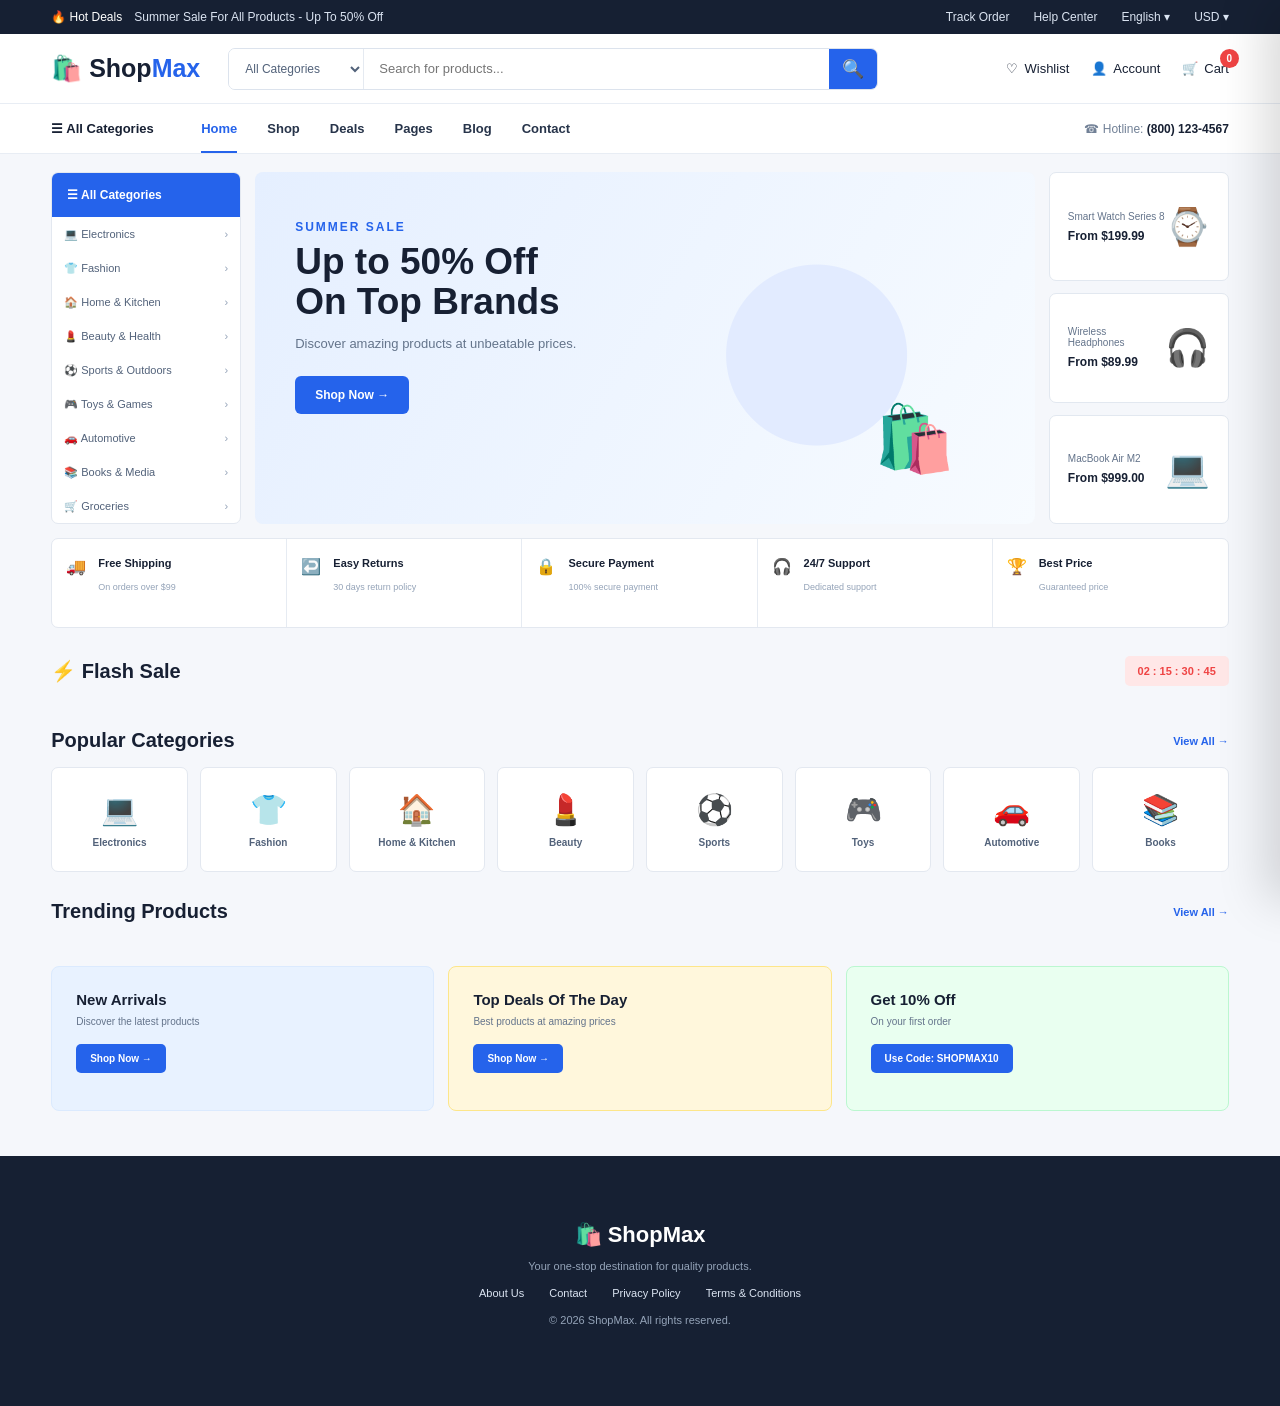
==== index.html @ 9d011e97 "first commit" ====
<!DOCTYPE html>
<html lang="en">

<head>

    <meta charset="UTF-8">

    <meta
        name="viewport"
        content="width=device-width, initial-scale=1.0"
    >

    <link
        rel="stylesheet"
        href="assets/css/style.css"
    >

    <title>ShopMax - E-commerce</title>

</head>

<body>


    <!-- =====================================
         TOP OFFER BAR
    ====================================== -->

    <div class="top-bar">

        <div class="top-bar-left">

            🔥 Hot Deals

            <span>
                Summer Sale For All Products - Up To 50% Off
            </span>

        </div>


        <div class="top-bar-right">

            <span>Track Order</span>

            <span>Help Center</span>

            <span>English ▾</span>

            <span>USD ▾</span>

        </div>

    </div>



    <!-- =====================================
         HEADER
    ====================================== -->

    <header class="header">


        <!-- Logo -->

        <div class="logo">

            🛍️ Shop<span>Max</span>

        </div>



        <!-- Search -->

        <div class="search-box">

            <select id="categorySelect">

                <option value="all">
                    All Categories
                </option>

                <option value="electronics">
                    Electronics
                </option>

                <option value="jewelery">
                    Jewelry
                </option>

                <option value="men's clothing">
                    Men's Clothing
                </option>

                <option value="women's clothing">
                    Women's Clothing
                </option>

            </select>


            <input
                type="text"
                id="searchInput"
                placeholder="Search for products..."
            >


            <button
                id="searchBtn"
                type="button"
            >
                🔍
            </button>

        </div>



        <!-- Header Actions -->

        <div class="header-actions">


            <!-- Wishlist -->

            <div>

                ♡

                <span>
                    Wishlist
                </span>

            </div>



            <!-- Account -->

            <div>

                👤

                <span>
                    Account
                </span>

            </div>



            <!-- Cart -->

            <div
                class="cart"
                id="cartBtn"
            >

                🛒

                <span>
                    Cart
                </span>

                <small
                    id="cartCount"
                    class="cart-count"
                >
                    0
                </small>

            </div>

        </div>

    </header>



    <!-- =====================================
         NAVBAR
    ====================================== -->

    <nav class="navbar">


        <div class="categories-btn">

            ☰ All Categories

        </div>


        <div class="nav-links">

            <a
                href="#"
                class="active"
            >
                Home
            </a>

            <a href="#">
                Shop
            </a>

            <a href="#">
                Deals
            </a>

            <a href="#">
                Pages
            </a>

            <a href="#">
                Blog
            </a>

            <a href="#">
                Contact
            </a>

        </div>


        <div class="hotline">

            ☎ Hotline:

            <strong>
                (800) 123-4567
            </strong>

        </div>

    </nav>



    <!-- =====================================
         MAIN
    ====================================== -->

    <main>


        <!-- =================================
             HERO SECTION
        ================================== -->

        <section class="hero-section">


            <!-- Category Sidebar -->

            <aside class="category-sidebar">


                <h3>
                    ☰ All Categories
                </h3>


                <ul>

                    <li>
                        💻 Electronics
                        <span>›</span>
                    </li>

                    <li>
                        👕 Fashion
                        <span>›</span>
                    </li>

                    <li>
                        🏠 Home & Kitchen
                        <span>›</span>
                    </li>

                    <li>
                        💄 Beauty & Health
                        <span>›</span>
                    </li>

                    <li>
                        ⚽ Sports & Outdoors
                        <span>›</span>
                    </li>

                    <li>
                        🎮 Toys & Games
                        <span>›</span>
                    </li>

                    <li>
                        🚗 Automotive
                        <span>›</span>
                    </li>

                    <li>
                        📚 Books & Media
                        <span>›</span>
                    </li>

                    <li>
                        🛒 Groceries
                        <span>›</span>
                    </li>

                </ul>

            </aside>



            <!-- Hero Banner -->

            <div class="hero-banner">


                <div class="hero-content">

                    <p>
                        SUMMER SALE
                    </p>


                    <h1>

                        Up to 50% Off

                        <br>

                        On Top Brands

                    </h1>


                    <span>

                        Discover amazing products
                        at unbeatable prices.

                    </span>


                    <button type="button">

                        Shop Now →

                    </button>

                </div>

            </div>



            <!-- Hero Offers -->

            <div class="hero-offers">


                <div class="offer-card">

                    <div>

                        <small>
                            Smart Watch Series 8
                        </small>

                        <strong>
                            From $199.99
                        </strong>

                    </div>

                    <span>
                        ⌚
                    </span>

                </div>



                <div class="offer-card">

                    <div>

                        <small>
                            Wireless Headphones
                        </small>

                        <strong>
                            From $89.99
                        </strong>

                    </div>

                    <span>
                        🎧
                    </span>

                </div>



                <div class="offer-card">

                    <div>

                        <small>
                            MacBook Air M2
                        </small>

                        <strong>
                            From $999.00
                        </strong>

                    </div>

                    <span>
                        💻
                    </span>

                </div>

            </div>

        </section>



        <!-- =================================
             FEATURES
        ================================== -->

        <section class="features">


            <div>

                🚚

                <strong>
                    Free Shipping
                </strong>

                <small>
                    On orders over $99
                </small>

            </div>


            <div>

                ↩️

                <strong>
                    Easy Returns
                </strong>

                <small>
                    30 days return policy
                </small>

            </div>


            <div>

                🔒

                <strong>
                    Secure Payment
                </strong>

                <small>
                    100% secure payment
                </small>

            </div>


            <div>

                🎧

                <strong>
                    24/7 Support
                </strong>

                <small>
                    Dedicated support
                </small>

            </div>


            <div>

                🏆

                <strong>
                    Best Price
                </strong>

                <small>
                    Guaranteed price
                </small>

            </div>

        </section>



        <!-- =================================
             FLASH SALE
        ================================== -->

        <section class="section">


            <div class="section-header">

                <h2>
                    ⚡ Flash Sale
                </h2>


                <div class="countdown">

                    02 : 15 : 30 : 45

                </div>

            </div>


            <div
                id="flashProducts"
                class="product-grid"
            >

            </div>

        </section>



        <!-- =================================
             POPULAR CATEGORIES
        ================================== -->

        <section class="section">


            <div class="section-header">

                <h2>
                    Popular Categories
                </h2>


                <a href="#">
                    View All →
                </a>

            </div>



            <div class="categories-grid">


                <div class="category-card">

                    💻

                    <span>
                        Electronics
                    </span>

                </div>


                <div class="category-card">

                    👕

                    <span>
                        Fashion
                    </span>

                </div>


                <div class="category-card">

                    🏠

                    <span>
                        Home & Kitchen
                    </span>

                </div>


                <div class="category-card">

                    💄

                    <span>
                        Beauty
                    </span>

                </div>


                <div class="category-card">

                    ⚽

                    <span>
                        Sports
                    </span>

                </div>


                <div class="category-card">

                    🎮

                    <span>
                        Toys
                    </span>

                </div>


                <div class="category-card">

                    🚗

                    <span>
                        Automotive
                    </span>

                </div>


                <div class="category-card">

                    📚

                    <span>
                        Books
                    </span>

                </div>

            </div>

        </section>



        <!-- =================================
             TRENDING PRODUCTS
        ================================== -->

        <section class="section">


            <div class="section-header">

                <h2>
                    Trending Products
                </h2>


                <a href="#">
                    View All →
                </a>

            </div>


            <div
                id="trendingProducts"
                class="product-grid"
            >

            </div>

        </section>



        <!-- =================================
             PROMOTIONAL BANNERS
        ================================== -->

        <section class="promo-grid">


            <div class="promo-card">

                <h3>
                    New Arrivals
                </h3>

                <p>
                    Discover the latest products
                </p>

                <button type="button">
                    Shop Now →
                </button>

            </div>



            <div class="promo-card">

                <h3>
                    Top Deals Of The Day
                </h3>

                <p>
                    Best products at amazing prices
                </p>

                <button type="button">
                    Shop Now →
                </button>

            </div>



            <div class="promo-card">

                <h3>
                    Get 10% Off
                </h3>

                <p>
                    On your first order
                </p>

                <button type="button">
                    Use Code: SHOPMAX10
                </button>

            </div>

        </section>

    </main>



    <!-- =====================================
         CART OVERLAY
    ====================================== -->

    <div
        id="cartOverlay"
        class="cart-overlay"
    >
    </div>



    <!-- =====================================
         CART DRAWER
    ====================================== -->

    <aside
        id="cartDrawer"
        class="cart-drawer"
    >


        <div class="cart-header">


            <h2>
                🛒 Shopping Cart
            </h2>


            <button
                id="closeCartBtn"
                class="close-cart"
                type="button"
            >
                ✕
            </button>

        </div>



        <div
            id="cartItems"
            class="cart-items"
        >

            <div class="empty-cart">

                <div class="empty-cart-icon">
                    🛒
                </div>

                <p>
                    Your cart is empty.
                </p>

                <small>
                    Add some products to your cart.
                </small>

            </div>

        </div>



        <div class="cart-footer">


            <div class="cart-total">

                <span>
                    Total
                </span>


                <strong id="cartTotal">
                    $0.00
                </strong>

            </div>


            <button
                id="checkoutBtn"
                class="checkout-btn"
                type="button"
            >

                Proceed To Checkout

            </button>

        </div>

    </aside>


<!-- ========================================
     PRODUCT DETAILS MODAL
======================================== -->

<div
    class="product-modal"
    id="productModal"
>

    <div class="product-modal-overlay"></div>


    <div class="product-modal-content">


        <!-- =================================
             CLOSE BUTTON
        ================================== -->

        <button
            class="product-modal-close"
            id="closeProductModal"
            type="button"
            aria-label="Close product details"
        >

            <span></span>
            <span></span>

        </button>


        <!-- =================================
             LEFT SIDE - PRODUCT IMAGE
        ================================== -->

        <div class="modal-product-image-section">

            <div class="modal-image-wrapper">

                <img
                    id="modalProductImage"
                    src=""
                    alt="Product"
                >

            </div>

        </div>


        <!-- =================================
             RIGHT SIDE - PRODUCT INFO
        ================================== -->

        <div class="modal-product-details">


            <!-- CATEGORY -->

            <span
                class="modal-product-category"
                id="modalProductCategory"
            >

                Category

            </span>


            <!-- TITLE -->

            <h2
                class="modal-product-title"
                id="modalProductTitle"
            >

                Product Title

            </h2>


            <!-- RATING -->

            <div
                class="modal-product-rating"
                id="modalProductRating"
            >

                ⭐ 4.5
                <span>(120 reviews)</span>

            </div>


            <!-- PRICE -->

            <div
                class="modal-product-price"
                id="modalProductPrice"
            >

                $99.99

            </div>


            <!-- DESCRIPTION -->

            <p
                class="modal-product-description"
                id="modalProductDescription"
            >

                Product description goes here.

            </p>


            <!-- =================================
                 QUANTITY
            ================================== -->

            <div class="modal-quantity-section">

                <span class="quantity-label">

                    Quantity

                </span>


                <div class="modal-quantity-control">


                    <button
                        id="modalDecrease"
                        class="modal-quantity-btn"
                        type="button"
                    >

                        −

                    </button>


                    <span
                        id="modalQuantity"
                        class="modal-quantity-number"
                    >

                        1

                    </span>


                    <button
                        id="modalIncrease"
                        class="modal-quantity-btn"
                        type="button"
                    >

                        +

                    </button>


                </div>

            </div>


            <!-- =================================
                 ACTION BUTTONS
            ================================== -->

            <div class="modal-actions">


                <button
                    id="modalAddToCart"
                    class="modal-add-cart-btn"
                    type="button"
                >

                    <span>🛒</span>

                    Add To Cart

                </button>


                <button
                    class="modal-buy-btn"
                    type="button"
                >

                    Buy Now

                </button>


            </div>


            <!-- =================================
                 TRUST INFORMATION
            ================================== -->

            <div class="modal-product-features">


                <div class="modal-feature">

                    <span class="feature-icon">
                        🚚
                    </span>

                    <div>

                        <strong>
                            Free Shipping
                        </strong>

                        <small>
                            On orders over $50
                        </small>

                    </div>

                </div>


                <div class="modal-feature">

                    <span class="feature-icon">
                        🔒
                    </span>

                    <div>

                        <strong>
                            Secure Payment
                        </strong>

                        <small>
                            100% secure checkout
                        </small>

                    </div>

                </div>


                <div class="modal-feature">

                    <span class="feature-icon">
                        ↩️
                    </span>

                    <div>

                        <strong>
                            Easy Returns
                        </strong>

                        <small>
                            30 days return policy
                        </small>

                    </div>

                </div>


            </div>

        </div>

    </div>

</div>


    <!-- =====================================
         FOOTER
    ====================================== -->

    <footer class="footer">


        <div class="footer-logo">

            🛍️ ShopMax

        </div>


        <p>
            Your one-stop destination for
            quality products.
        </p>


        <div class="footer-links">

            <a href="#">
                About Us
            </a>

            <a href="#">
                Contact
            </a>

            <a href="#">
                Privacy Policy
            </a>

            <a href="#">
                Terms & Conditions
            </a>

        </div>


        <p>
            © 2026 ShopMax.
            All rights reserved.
        </p>

    </footer>



    <!-- =====================================
         JAVASCRIPT
    ====================================== -->

    <script src="assets/js/script.js"></script>


    <!-- Modal Overlay Close -->

    <script>

        document.addEventListener(
            "click",
            function (event) {

                const modal =
                    document.getElementById(
                        "productModal"
                    );


                if (!modal) {
                    return;
                }


                if (
                    event.target.classList.contains(
                        "product-modal-overlay"
                    )
                ) {

                    if (
                        typeof closeProductModalFunc ===
                        "function"
                    ) {

                        closeProductModalFunc();

                    }

                }

            }
        );

    </script>


</body>

</html>
---- assets/css/style.css ----
/* =========================================================
   SHOPMAX E-COMMERCE
   COMPLETE STYLE SHEET
========================================================= */


/* =========================================================
   RESET
========================================================= */

* {
    margin: 0;
    padding: 0;
    box-sizing: border-box;
}

html {
    scroll-behavior: smooth;
}

body {
    font-family:
        Arial,
        Helvetica,
        sans-serif;

    background: #f5f7fb;
    color: #172033;

    overflow-x: hidden;
}

button,
input,
select {
    font: inherit;
}

button {
    cursor: pointer;
}

a {
    text-decoration: none;
    color: inherit;
}

img {
    max-width: 100%;
    display: block;
}


/* =========================================================
   TOP BAR
========================================================= */

.top-bar {
    min-height: 34px;

    padding: 0 4%;

    display: flex;
    align-items: center;
    justify-content: space-between;

    background: #162033;
    color: #fff;

    font-size: 12px;
}

.top-bar-left {
    display: flex;
    align-items: center;
    gap: 12px;
}

.top-bar-left span {
    color: #dbe4f2;
}

.top-bar-right {
    display: flex;
    align-items: center;
    gap: 24px;

    color: #dbe4f2;
}


/* =========================================================
   HEADER
========================================================= */

.header {
    min-height: 70px;

    padding: 0 4%;

    display: flex;
    align-items: center;
    gap: 28px;

    background: #fff;

    border-bottom: 1px solid #e8edf4;
}


/* LOGO */

.logo {
    min-width: 145px;

    color: #172033;

    font-size: 25px;
    font-weight: 800;
}

.logo span {
    color: #2563eb;
}


/* SEARCH */

.search-box {
    flex: 1;

    max-width: 650px;

    height: 42px;

    display: flex;

    border: 1px solid #dce3ed;

    border-radius: 7px;

    overflow: hidden;

    background: #fff;
}

.search-box select {
    width: 135px;

    padding: 0 12px;

    border: none;
    border-right: 1px solid #e5eaf1;

    outline: none;

    background: #fff;

    color: #52627a;

    font-size: 12px;
}

.search-box input {
    flex: 1;

    min-width: 0;

    padding: 0 15px;

    border: none;

    outline: none;

    color: #172033;

    font-size: 13px;
}

.search-box button {
    width: 48px;

    border: none;

    background: #2563eb;

    color: #fff;

    font-size: 18px;

    transition: .2s;
}

.search-box button:hover {
    background: #1d4ed8;
}


/* HEADER ACTIONS */

.header-actions {
    display: flex;
    align-items: center;
    gap: 22px;

    margin-left: auto;
}

.header-actions > div {
    position: relative;

    display: flex;
    align-items: center;
    gap: 6px;

    color: #172033;

    font-size: 13px;

    cursor: pointer;

    white-space: nowrap;
}

.header-actions > div:hover {
    color: #2563eb;
}

.cart-count {
    position: absolute;

    top: -12px;
    right: -10px;

    min-width: 19px;
    height: 19px;

    padding: 0 5px;

    display: flex;
    align-items: center;
    justify-content: center;

    border-radius: 50%;

    background: #ef4444;

    color: #fff;

    font-size: 10px;
    font-weight: 700;
}


/* =========================================================
   NAVBAR
========================================================= */

.navbar {
    min-height: 48px;

    padding: 0 4%;

    display: flex;
    align-items: center;

    background: #fff;

    border-bottom: 1px solid #e8edf4;
}

.categories-btn {
    width: 150px;

    font-size: 13px;
    font-weight: 700;
}

.nav-links {
    display: flex;
    align-items: center;
    gap: 30px;
}

.nav-links a {
    position: relative;

    padding: 17px 0;

    color: #27344a;

    font-size: 13px;
    font-weight: 600;
}

.nav-links a:hover,
.nav-links a.active {
    color: #2563eb;
}

.nav-links a.active::after {
    content: "";

    position: absolute;

    left: 0;
    right: 0;
    bottom: 0;

    height: 2px;

    background: #2563eb;
}

.hotline {
    margin-left: auto;

    color: #718096;

    font-size: 12px;
}

.hotline strong {
    color: #172033;
}


/* =========================================================
   MAIN
========================================================= */

main {
    width: 92%;
    max-width: 1280px;

    margin: auto;
}


/* =========================================================
   HERO
========================================================= */

.hero-section {
    display: grid;

    grid-template-columns:
        190px
        minmax(0, 1fr)
        180px;

    gap: 14px;

    margin-top: 18px;
}


/* CATEGORY SIDEBAR */

.category-sidebar {
    background: #fff;

    border: 1px solid #e3e8f0;

    border-radius: 7px;

    overflow: hidden;
}

.category-sidebar h3 {
    padding: 15px;

    background: #2563eb;

    color: #fff;

    font-size: 12px;
}

.category-sidebar ul {
    list-style: none;
}

.category-sidebar li {
    min-height: 34px;

    padding: 0 12px;

    display: flex;
    align-items: center;
    justify-content: space-between;

    color: #52627a;

    font-size: 11px;

    cursor: pointer;
}

.category-sidebar li:hover {
    background: #f1f5ff;
    color: #2563eb;
}

.category-sidebar li span {
    color: #94a3b8;
}


/* HERO BANNER */

.hero-banner {
    min-height: 285px;

    position: relative;

    overflow: hidden;

    border-radius: 8px;

    background:
        radial-gradient(
            circle at 72% 52%,
            #e2ebff 0,
            #e2ebff 90px,
            transparent 91px
        ),
        linear-gradient(
            120deg,
            #e5efff,
            #f7fbff
        );
}

.hero-banner::after {
    content: "🛍️";

    position: absolute;

    right: 70px;
    bottom: 35px;

    width: 100px;
    height: 100px;

    display: flex;
    align-items: center;
    justify-content: center;

    font-size: 65px;
}

.hero-content {
    position: relative;
    z-index: 2;

    padding: 48px 40px;
}

.hero-content p {
    margin-bottom: 8px;

    color: #2563eb;

    font-size: 12px;
    font-weight: 800;

    letter-spacing: 2px;
}

.hero-content h1 {
    margin-bottom: 12px;

    color: #172033;

    font-size: 37px;
    line-height: 1.08;
}

.hero-content > span {
    color: #64748b;

    font-size: 13px;
}

.hero-content button {
    display: block;

    margin-top: 24px;

    padding: 12px 20px;

    border: none;
    border-radius: 6px;

    background: #2563eb;

    color: #fff;

    font-size: 12px;
    font-weight: 700;

    transition: .2s;
}

.hero-content button:hover {
    background: #1d4ed8;

    transform: translateY(-2px);
}


/* HERO OFFERS */

.hero-offers {
    display: flex;
    flex-direction: column;
    gap: 12px;
}

.offer-card {
    flex: 1;

    padding: 18px;

    display: flex;
    align-items: center;
    justify-content: space-between;

    border: 1px solid #e2e8f0;
    border-radius: 7px;

    background: #fff;
}

.offer-card div {
    display: flex;
    flex-direction: column;
    gap: 7px;
}

.offer-card small {
    color: #64748b;

    font-size: 10px;
}

.offer-card strong {
    color: #172033;

    font-size: 12px;
}

.offer-card > span {
    font-size: 36px;
}


/* =========================================================
   FEATURES
========================================================= */

.features {
    margin-top: 14px;

    display: grid;
    grid-template-columns: repeat(5, 1fr);

    background: #fff;

    border: 1px solid #e3e8f0;
    border-radius: 7px;

    overflow: hidden;
}

.features > div {
    min-height: 88px;

    padding: 18px 14px;

    display: grid;
    grid-template-columns: 25px 1fr;
    column-gap: 7px;

    border-right: 1px solid #e6ebf2;
}

.features > div:last-child {
    border-right: none;
}

.features strong {
    font-size: 11px;
}

.features small {
    grid-column: 2;

    margin-top: -10px;

    color: #94a3b8;

    font-size: 9px;
    line-height: 1.5;
}


/* =========================================================
   SECTIONS
========================================================= */

.section {
    margin-top: 28px;
}

.section-header {
    margin-bottom: 15px;

    display: flex;
    align-items: center;
    justify-content: space-between;
}

.section-header h2 {
    color: #172033;

    font-size: 20px;
}

.section-header a {
    color: #2563eb;

    font-size: 11px;
    font-weight: 600;
}

.countdown {
    padding: 9px 13px;

    border-radius: 5px;

    background: #ffe7e7;

    color: #ef4444;

    font-size: 11px;
    font-weight: 700;
}


/* =========================================================
   PRODUCT GRID
========================================================= */

.product-grid {
    display: grid;

    grid-template-columns: repeat(4, 1fr);

    gap: 14px;
}


/* =========================================================
   PRODUCT CARD
========================================================= */

.product-card {
    position: relative;

    display: flex;
    flex-direction: column;

    min-width: 0;

    background: #fff;

    border: 1px solid #e3e8f0;

    border-radius: 8px;

    overflow: hidden;

    transition: .25s ease;
}

.product-card:hover {
    transform: translateY(-4px);

    box-shadow:
        0 15px 30px rgba(23, 32, 51, .10);
}


/* PRODUCT BADGE */

.product-badge {
    position: absolute;

    top: 10px;
    left: 10px;

    z-index: 3;

    padding: 5px 7px;

    border-radius: 4px;

    background: #ef4444;

    color: #fff;

    font-size: 9px;
    font-weight: 700;
}


/* PRODUCT IMAGE */

.product-image {
    height: 220px;

    padding: 18px;

    display: flex;
    align-items: center;
    justify-content: center;

    background: #f8fafc;

    cursor: pointer;

    overflow: hidden;
}

.product-image img {
    width: 100%;
    height: 100%;

    object-fit: contain;

    transition: .3s;
}

.product-card:hover .product-image img {
    transform: scale(1.04);
}


/* PRODUCT INFO */

.product-info {
    padding: 14px;

    display: flex;
    flex-direction: column;

    flex: 1;
}

.product-category {
    margin-bottom: 7px;

    color: #94a3b8;

    font-size: 9px;
    font-weight: 600;

    text-transform: uppercase;
}

.product-title {
    min-height: 38px;

    margin-bottom: 9px;

    color: #172033;

    font-size: 12px;
    line-height: 1.5;

    cursor: pointer;
}

.product-title:hover {
    color: #2563eb;
}

.product-rating {
    margin-bottom: 8px;

    color: #f59e0b;

    font-size: 11px;
}

.product-rating span {
    color: #94a3b8;
}

.product-price {
    display: flex;
    align-items: center;
    gap: 8px;

    margin-bottom: 13px;
}

.product-price strong {
    color: #172033;

    font-size: 15px;
}

.product-price del {
    color: #94a3b8;

    font-size: 10px;
}


/* ADD CART */

.add-cart-btn {
    width: 100%;

    min-height: 38px;

    margin-top: auto;

    border: none;
    border-radius: 5px;

    background: #edf4ff;

    color: #2563eb;

    font-size: 11px;
    font-weight: 700;

    transition: .2s;
}

.add-cart-btn:hover {
    background: #2563eb;
    color: #fff;
}


/* =========================================================
   CATEGORIES
========================================================= */

.categories-grid {
    display: grid;

    grid-template-columns: repeat(8, 1fr);

    gap: 12px;
}

.category-card {
    min-height: 105px;

    display: flex;
    flex-direction: column;
    align-items: center;
    justify-content: center;

    gap: 10px;

    border: 1px solid #e3e8f0;
    border-radius: 7px;

    background: #fff;

    font-size: 30px;

    transition: .2s;
}

.category-card:hover {
    transform: translateY(-3px);

    border-color: #bfdbfe;

    box-shadow:
        0 10px 25px rgba(37, 99, 235, .08);
}

.category-card span {
    color: #52627a;

    font-size: 10px;
    font-weight: 600;
}


/* =========================================================
   PROMO
========================================================= */

.promo-grid {
    margin: 28px 0 45px;

    display: grid;

    grid-template-columns: repeat(3, 1fr);

    gap: 14px;
}

.promo-card {
    min-height: 145px;

    padding: 24px;

    border: 1px solid #dbeafe;

    border-radius: 8px;

    background: #e8f2ff;
}

.promo-card:nth-child(2) {
    background: #fff7dc;

    border-color: #fde68a;
}

.promo-card:nth-child(3) {
    background: #e9fff0;

    border-color: #bbf7d0;
}

.promo-card h3 {
    margin-bottom: 8px;

    font-size: 15px;
}

.promo-card p {
    margin-bottom: 17px;

    color: #64748b;

    font-size: 10px;
}

.promo-card button {
    padding: 9px 14px;

    border: none;
    border-radius: 5px;

    background: #2563eb;

    color: #fff;

    font-size: 10px;
    font-weight: 700;
}


/* =========================================================
   CART OVERLAY
========================================================= */

.cart-overlay {
    position: fixed;
    inset: 0;

    z-index: 9000;

    background: rgba(15, 23, 42, .55);

    opacity: 0;
    visibility: hidden;
    pointer-events: none;

    transition: .3s ease;
}

.cart-overlay.active {
    opacity: 1;
    visibility: visible;
    pointer-events: auto;
}


/* =========================================================
   CART DRAWER
========================================================= */

.cart-drawer {
    position: fixed;

    top: 0;
    right: 0;

    z-index: 9001;

    width: min(520px, 92vw);
    height: 100vh;

    display: flex;
    flex-direction: column;

    background: #fff;

    box-shadow:
        -15px 0 45px rgba(0,0,0,.15);

    transform: translateX(100%);

    transition: transform .35s ease;
}

.cart-drawer.active {
    transform: translateX(0);
}


/* CART HEADER */

.cart-header {
    min-height: 92px;

    padding: 0 28px;

    display: flex;
    align-items: center;
    justify-content: space-between;

    border-bottom: 1px solid #e5e7eb;
}

.cart-header h2 {
    font-size: 25px;
}

.close-cart {
    width: 48px;
    height: 48px;

    border: none;
    border-radius: 50%;

    background: #f1f5f9;

    color: #172033;

    font-size: 24px;

    transition: .2s;
}

.close-cart:hover {
    background: #2563eb;
    color: #fff;
}


/* CART ITEMS */

.cart-items {
    flex: 1;

    padding: 20px 28px;

    overflow-y: auto;
}

.empty-cart {
    min-height: 100%;

    display: flex;
    flex-direction: column;
    align-items: center;
    justify-content: center;

    text-align: center;
}

.empty-cart-icon {
    margin-bottom: 20px;

    font-size: 55px;

    opacity: .55;
}

.empty-cart p {
    margin-bottom: 8px;

    color: #334155;

    font-size: 20px;
    font-weight: 700;
}

.empty-cart small {
    color: #94a3b8;

    font-size: 14px;
}


/* CART ITEM */

.cart-item {
    display: grid;

    grid-template-columns: 90px 1fr;

    gap: 15px;

    padding: 18px 0;

    border-bottom: 1px solid #e5e7eb;
}

.cart-item-image {
    width: 90px;
    height: 90px;

    padding: 8px;

    display: flex;
    align-items: center;
    justify-content: center;

    border-radius: 10px;

    background: #f8fafc;
}

.cart-item-image img {
    width: 100%;
    height: 100%;

    object-fit: contain;
}

.cart-item-info {
    min-width: 0;
}

.cart-item-title {
    margin-bottom: 8px;

    color: #334155;

    font-size: 14px;
    line-height: 1.4;
    font-weight: 700;
}

.cart-item-price {
    margin-bottom: 12px;

    color: #2563eb;

    font-size: 16px;
    font-weight: 700;
}

.cart-item-actions {
    display: flex;
    align-items: center;
    justify-content: space-between;
}

.quantity-controls {
    display: flex;
    align-items: center;
    gap: 10px;
}

.quantity-controls button {
    width: 34px;
    height: 34px;

    border: 1px solid #dbe2ea;
    border-radius: 7px;

    background: #fff;

    cursor: pointer;
}

.quantity-controls button:hover {
    background: #2563eb;
    color: #fff;
}

.quantity-controls span {
    min-width: 20px;

    text-align: center;

    font-weight: 700;
}

.remove-cart-item {
    border: none;

    background: transparent;

    color: #ef4444;

    font-size: 12px;
}


/* CART FOOTER */

.cart-footer {
    padding: 25px 28px;

    border-top: 1px solid #e5e7eb;

    background: #fff;
}

.cart-total {
    margin-bottom: 22px;

    display: flex;
    align-items: center;
    justify-content: space-between;
}

.cart-total span {
    color: #475569;

    font-size: 17px;
}

.cart-total strong {
    color: #172033;

    font-size: 27px;
}

.checkout-btn {
    width: 100%;

    min-height: 55px;

    border: none;
    border-radius: 8px;

    background: #2563eb;

    color: #fff;

    font-size: 16px;
    font-weight: 700;
}

.checkout-btn:hover {
    background: #1d4ed8;
}


/* =========================================================
   PRODUCT MODAL
   COMPACT VERSION
========================================================= */

.product-modal {
    position: fixed;

    inset: 0;

    z-index: 9999;

    display: flex;
    align-items: center;
    justify-content: center;

    padding: 20px;

    background: rgba(15, 23, 42, .68);

    backdrop-filter: blur(7px);

    opacity: 0;
    visibility: hidden;

    pointer-events: none;

    transition:
        opacity .25s ease,
        visibility .25s ease;
}

.product-modal.show {
    opacity: 1;
    visibility: visible;
    pointer-events: auto;
}


/* =========================================================
   MODAL CONTENT
========================================================= */

.product-modal-content {
    position: relative;

    z-index: 2;

    width: min(1040px, 94vw);

    height: min(610px, 88vh);

    display: grid;

    grid-template-columns: 48% 52%;

    background: #fff;

    border-radius: 22px;

    overflow: hidden;

    box-shadow:
        0 25px 70px rgba(0, 0, 0, .25);

    transform:
        translateY(20px)
        scale(.98);

    transition:
        transform .25s ease;
}

.product-modal.show .product-modal-content {
    transform:
        translateY(0)
        scale(1);
}


/* =========================================================
   MODAL CLOSE
========================================================= */

.product-modal-close {
    position: absolute;

    top: 16px;
    right: 16px;

    z-index: 20;

    width: 44px;
    height: 44px;

    border: none;

    border-radius: 50%;

    background: #f1f5f9;

    display: flex;
    align-items: center;
    justify-content: center;

    cursor: pointer;

    transition: .2s ease;
}

.product-modal-close:hover {
    background: #2563eb;

    transform: rotate(90deg);
}

.product-modal-close span {
    position: absolute;

    width: 20px;
    height: 2px;

    border-radius: 2px;

    background: #172033;
}

.product-modal-close span:first-child {
    transform: rotate(45deg);
}

.product-modal-close span:last-child {
    transform: rotate(-45deg);
}

.product-modal-close:hover span {
    background: #fff;
}


/* =========================================================
   MODAL IMAGE SECTION
========================================================= */

.modal-product-image-section {
    width: 100%;
    height: 100%;

    min-width: 0;
    min-height: 0;

    padding: 30px;

    display: flex;
    align-items: center;
    justify-content: center;

    background: #f8fafc;

    overflow: hidden;
}


/* IMAGE WRAPPER */

.modal-image-wrapper {
    width: 100%;
    height: 100%;

    min-width: 0;
    min-height: 0;

    display: flex;
    align-items: center;
    justify-content: center;

    overflow: hidden;
}


/* PRODUCT IMAGE */

#modalProductImage {
    display: block;

    width: auto;
    height: auto;

    max-width: 78%;
    max-height: 78%;

    object-fit: contain;

    object-position: center;

    margin: 0 auto;
}


/* =========================================================
   MODAL DETAILS
========================================================= */

.modal-product-details {
    width: 100%;
    height: 100%;

    min-width: 0;

    padding: 45px 45px 35px;

    display: flex;

    flex-direction: column;

    justify-content: center;

    overflow-y: auto;
}


/* CATEGORY */

.modal-product-category {
    display: block;

    margin-bottom: 8px;

    color: #64748b;

    font-size: 11px;

    font-weight: 700;

    text-transform: uppercase;

    letter-spacing: .3px;
}


/* TITLE */

.modal-product-title {
    margin: 0 45px 12px 0;

    color: #172033;

    font-size: 30px;

    line-height: 1.25;

    font-weight: 750;
}


/* RATING */

.modal-product-rating {
    display: flex;

    align-items: center;

    gap: 6px;

    margin-bottom: 14px;

    color: #f59e0b;

    font-size: 14px;
}

.modal-product-rating span {
    color: #f59e0b;

    font-size: 13px;
}


/* PRICE */

.modal-product-price {
    margin-bottom: 18px;

    color: #2563eb;

    font-size: 32px;

    line-height: 1;

    font-weight: 800;
}


/* DESCRIPTION */

.modal-product-description {
    max-width: 480px;

    margin: 0 0 20px;

    color: #64748b;

    font-size: 14px;

    line-height: 1.6;
}


/* =========================================================
   MODAL QUANTITY
========================================================= */

.modal-quantity-section {
    margin-bottom: 20px;
}

.quantity-label {
    display: block;

    margin-bottom: 8px;

    color: #172033;

    font-size: 12px;

    font-weight: 700;
}

.modal-quantity-control {
    display: flex;

    align-items: center;

    gap: 12px;
}

.modal-quantity-btn {
    width: 44px;
    height: 44px;

    display: flex;
    align-items: center;
    justify-content: center;

    border: 1px solid #d6dee9;

    border-radius: 9px;

    background: #fff;

    color: #172033;

    font-size: 20px;

    cursor: pointer;

    transition: .2s;
}

.modal-quantity-btn:hover {
    background: #2563eb;

    border-color: #2563eb;

    color: #fff;
}

.modal-quantity-number {
    min-width: 25px;

    text-align: center;

    color: #172033;

    font-size: 17px;

    font-weight: 700;
}


/* =========================================================
   MODAL BUTTONS
========================================================= */

.modal-actions {
    display: flex;

    gap: 10px;

    margin-bottom: 20px;
}

.modal-add-cart-btn,
.modal-buy-btn {
    flex: 1;

    min-height: 46px;

    padding: 0 18px;

    border-radius: 8px;

    font-size: 13px;

    font-weight: 700;

    cursor: pointer;

    transition: .2s;
}

.modal-add-cart-btn {
    border: 1px solid #2563eb;

    background: #2563eb;

    color: #fff;
}

.modal-add-cart-btn:hover {
    background: #1d4ed8;
}

.modal-buy-btn {
    border: 1px solid #2563eb;

    background: #fff;

    color: #2563eb;
}

.modal-buy-btn:hover {
    background: #eff6ff;
}


/* =========================================================
   MODAL FEATURES
========================================================= */

.modal-product-features {
    display: grid;

    grid-template-columns: repeat(3, 1fr);

    gap: 10px;

    padding-top: 16px;

    border-top: 1px solid #e5e7eb;
}

.modal-feature {
    display: flex;

    align-items: flex-start;

    gap: 6px;
}

.feature-icon {
    font-size: 16px;
}

.modal-feature strong {
    display: block;

    margin-bottom: 2px;

    color: #172033;

    font-size: 10px;
}

.modal-feature small {
    color: #94a3b8;

    font-size: 8px;

    line-height: 1.35;
}


/* MODAL SCROLLBAR */

.modal-product-details::-webkit-scrollbar {
    width: 4px;
}

.modal-product-details::-webkit-scrollbar-track {
    background: transparent;
}

.modal-product-details::-webkit-scrollbar-thumb {
    background: #cbd5e1;

    border-radius: 20px;
}


/* =========================================================
   FOOTER
========================================================= */

.footer {
    min-height: 250px;

    padding: 45px 20px;

    display: flex;

    flex-direction: column;

    align-items: center;

    justify-content: center;

    text-align: center;

    background: #162033;

    color: #fff;
}

.footer-logo {
    margin-bottom: 12px;

    font-size: 22px;

    font-weight: 800;
}

.footer p {
    margin-bottom: 15px;

    color: #94a3b8;

    font-size: 11px;
}

.footer-links {
    display: flex;

    gap: 25px;

    margin-bottom: 15px;
}

.footer-links a {
    color: #dbe4f2;

    font-size: 11px;
}

.footer-links a:hover {
    color: #fff;
}


/* =========================================================
   NO PRODUCTS
========================================================= */

.no-products {
    grid-column: 1 / -1;

    padding: 50px;

    text-align: center;

    color: #94a3b8;

    background: #fff;

    border-radius: 8px;
}


/* =========================================================
   RESPONSIVE — 1100px
========================================================= */

@media (max-width: 1100px) {

    .header {
        gap: 15px;
    }

    .header-actions {
        gap: 12px;
    }

    .hero-section {
        grid-template-columns:
            170px
            minmax(0, 1fr);
    }

    .hero-offers {
        display: none;
    }

    .categories-grid {
        grid-template-columns: repeat(4, 1fr);
    }

    .modal-product-details {
        padding: 40px;
    }

    .modal-product-title {
        font-size: 27px;
    }
}

/* =========================================================
   RESPONSIVE — 900px
========================================================= */

@media (max-width: 900px) {

    .top-bar-right {
        display: none;
    }

    .header {
        flex-wrap: wrap;
        padding: 15px 4%;
    }

    .logo {
        order: 1;
    }

    .header-actions {
        order: 2;
    }

    .search-box {
        order: 3;
        flex-basis: 100%;
        max-width: none;
    }

    .navbar {
        overflow-x: auto;
    }

    .hero-section {
        grid-template-columns: 1fr;
    }

    .category-sidebar {
        display: none;
    }

    .hero-banner {
        min-height: 300px;
    }

    .features {
        grid-template-columns: repeat(2, 1fr);
    }

    .features > div:nth-child(2) {
        border-right: none;
    }

    .features > div:nth-child(3),
    .features > div:nth-child(4),
    .features > div:nth-child(5) {
        border-top: 1px solid #e6ebf2;
    }

    .product-grid {
        grid-template-columns: repeat(2, 1fr);
    }

    .categories-grid {
        grid-template-columns: repeat(4, 1fr);
    }


    /* =====================================================
       PRODUCT MODAL — TABLET
    ===================================================== */

    .product-modal {
        padding: 15px;
    }

    .product-modal-content {
        width: min(760px, 94vw);
        height: 90vh;

        grid-template-columns: 1fr;

        border-radius: 20px;

        overflow-y: auto;
        overflow-x: hidden;
    }


    /* IMAGE */

    .modal-product-image-section {
        width: 100%;

        height: 260px;
        min-height: 260px;

        padding: 15px;

        display: flex;
        align-items: center;
        justify-content: center;

        overflow: hidden;
    }

    #modalProductImage {
        width: auto;
        height: auto;

        max-width: 260px;
        max-height: 225px;

        object-fit: contain;
    }


    /* CONTENT */

    .modal-product-details {
        width: 100%;

        height: auto;

        padding: 25px 30px 30px;

        justify-content: flex-start;
    }

    .modal-product-category {
        font-size: 11px;
    }

    .modal-product-title {
        font-size: 25px;
        line-height: 1.25;
    }

    .modal-product-rating {
        font-size: 13px;
    }

    .modal-product-price {
        font-size: 28px;
    }

    .modal-product-description {
        font-size: 13px;
        line-height: 1.6;
    }

    .product-modal-close {
        top: 14px;
        right: 14px;

        width: 46px;
        height: 46px;

        z-index: 20;
    }
}



/* =========================================================
   RESPONSIVE — 650px
========================================================= */

@media (max-width: 650px) {

    main {
        width: 94%;
    }

    .header {
        padding: 12px 3%;
    }

    .logo {
        font-size: 21px;
    }

    .header-actions > div span {
        display: none;
    }

    .navbar {
        padding: 0 3%;
        gap: 15px;
    }

    .categories-btn {
        width: auto;
    }

    .nav-links {
        gap: 20px;
    }

    .hotline {
        display: none;
    }

    .hero-content {
        padding: 40px 25px;
    }

    .hero-content h1 {
        font-size: 31px;
    }

    .hero-banner::after {
        right: 15px;
        opacity: .35;
    }

    .features {
        grid-template-columns: 1fr;
    }

    .features > div {
        border-right: none;
        border-bottom: 1px solid #e6ebf2;
    }

    .features > div:last-child {
        border-bottom: none;
    }

    .product-grid {
        grid-template-columns: 1fr 1fr;
        gap: 10px;
    }

    .product-image {
        height: 180px;
    }

    .categories-grid {
        grid-template-columns: repeat(2, 1fr);
    }

    .promo-grid {
        grid-template-columns: 1fr;
    }

    .promo-card {
        min-height: 130px;
    }


    /* =====================================================
       PRODUCT MODAL — MOBILE
    ===================================================== */

    .product-modal {
        padding: 8px;
    }

    .product-modal-content {
        width: 100%;
        height: 96vh;

        display: flex;
        flex-direction: column;

        border-radius: 16px;

        overflow-y: auto;
        overflow-x: hidden;
    }


    /* -----------------------------------------
       IMAGE
    ----------------------------------------- */

    .modal-product-image-section {
        width: 100%;

        height: 200px;
        min-height: 200px;

        padding: 10px;

        flex-shrink: 0;

        display: flex;
        align-items: center;
        justify-content: center;

        overflow: hidden;
    }

    #modalProductImage {
        width: auto;
        height: auto;

        /*
         * IMPORTANT:
         * এখানে percentage না দিয়ে
         * fixed max-width ব্যবহার করছি।
         */

        max-width: 180px;
        max-height: 175px;

        object-fit: contain;
    }


    /* -----------------------------------------
       CONTENT
    ----------------------------------------- */

    .modal-product-details {
        width: 100%;

        padding: 20px 18px 25px;

        flex-shrink: 0;

        overflow: visible;
    }

    .modal-product-category {
        margin-bottom: 5px;

        font-size: 10px;
    }

    .modal-product-title {
        margin-right: 35px;
        margin-bottom: 8px;

        font-size: 21px;
        line-height: 1.3;
    }

    .modal-product-rating {
        margin-bottom: 10px;

        font-size: 12px;
    }

    .modal-product-rating span {
        font-size: 11px;
    }

    .modal-product-price {
        margin-bottom: 13px;

        font-size: 25px;
    }

    .modal-product-description {
        margin-bottom: 16px;

        font-size: 12px;
        line-height: 1.55;
    }


    /* -----------------------------------------
       QUANTITY
    ----------------------------------------- */

    .modal-quantity-section {
        margin-bottom: 16px;
    }

    .quantity-label {
        font-size: 11px;
    }

    .modal-quantity-btn {
        width: 42px;
        height: 42px;

        font-size: 18px;
    }

    .modal-quantity-number {
        font-size: 16px;
    }


    /* -----------------------------------------
       BUTTONS
    ----------------------------------------- */

    .modal-actions {
        flex-direction: column;

        gap: 8px;

        margin-bottom: 18px;
    }

    .modal-add-cart-btn,
    .modal-buy-btn {
        width: 100%;

        min-height: 44px;

        font-size: 12px;
    }


    /* -----------------------------------------
       FEATURES
    ----------------------------------------- */

    .modal-product-features {
        gap: 8px;

        padding-top: 14px;
    }

    .feature-icon {
        font-size: 15px;
    }

    .modal-feature strong {
        font-size: 9px;
    }

    .modal-feature small {
        font-size: 7.5px;
    }


    /* -----------------------------------------
       CLOSE BUTTON
    ----------------------------------------- */

    .product-modal-close {
        top: 9px;
        right: 9px;

        width: 40px;
        height: 40px;

        z-index: 50;
    }
}



/* =========================================================
   RESPONSIVE — 450px
========================================================= */

@media (max-width: 450px) {

    .product-grid {
        grid-template-columns: 1fr;
    }

    .product-image {
        height: 240px;
    }

    .search-box select {
        width: 105px;
        font-size: 10px;
    }

    .hero-content h1 {
        font-size: 27px;
    }

    .section-header h2 {
        font-size: 18px;
    }

    .cart-drawer {
        width: 100%;
    }

    .cart-header {
        padding: 0 20px;
    }

    .cart-items {
        padding: 15px 20px;
    }

    .cart-footer {
        padding: 20px;
    }


    /* =====================================================
       PRODUCT MODAL — SMALL MOBILE
    ===================================================== */

    .product-modal-content {
        height: 97vh;

        border-radius: 14px;
    }


    /* IMAGE */

    .modal-product-image-section {
        height: 175px;
        min-height: 175px;

        padding: 8px;
    }

    #modalProductImage {
        max-width: 145px;
        max-height: 150px;
    }


    /* CONTENT */

    .modal-product-details {
        padding: 18px 16px 22px;
    }

    .modal-product-category {
        font-size: 9px;
    }

    .modal-product-title {
        margin-right: 30px;

        font-size: 19px;
        line-height: 1.3;
    }

    .modal-product-rating {
        font-size: 11px;
    }

    .modal-product-rating span {
        font-size: 10px;
    }

    .modal-product-price {
        font-size: 23px;
    }

    .modal-product-description {
        font-size: 11.5px;
        line-height: 1.5;
    }


    /* QUANTITY */

    .modal-quantity-btn {
        width: 40px;
        height: 40px;

        font-size: 17px;
    }

    .modal-quantity-number {
        font-size: 15px;
    }


    /* BUTTON */

    .modal-add-cart-btn,
    .modal-buy-btn {
        min-height: 42px;

        font-size: 11px;
    }


    /* FEATURES */

    .modal-product-features {
        grid-template-columns: repeat(3, 1fr);

        gap: 6px;

        padding-top: 12px;
    }

    .feature-icon {
        font-size: 14px;
    }

    .modal-feature strong {
        font-size: 8px;
    }

    .modal-feature small {
        font-size: 7px;
    }
}



/* =========================================================
   RESPONSIVE — 360px
========================================================= */

@media (max-width: 360px) {

    .product-modal-content {
        height: 97vh;
    }


    /* IMAGE */

    .modal-product-image-section {
        height: 155px;
        min-height: 155px;

        padding: 5px;
    }

    #modalProductImage {
        max-width: 125px;
        max-height: 130px;
    }


    /* CONTENT */

    .modal-product-details {
        padding: 16px 14px 20px;
    }

    .modal-product-category {
        font-size: 8px;
    }

    .modal-product-title {
        font-size: 18px;
    }

    .modal-product-rating {
        font-size: 10px;
    }

    .modal-product-price {
        font-size: 21px;
    }

    .modal-product-description {
        font-size: 10.5px;
        line-height: 1.45;
    }


    /* QUANTITY */

    .modal-quantity-btn {
        width: 38px;
        height: 38px;

        font-size: 16px;
    }

    .modal-quantity-number {
        font-size: 14px;
    }


    /* FEATURES */

    .modal-product-features {
        grid-template-columns: 1fr;
    }
}
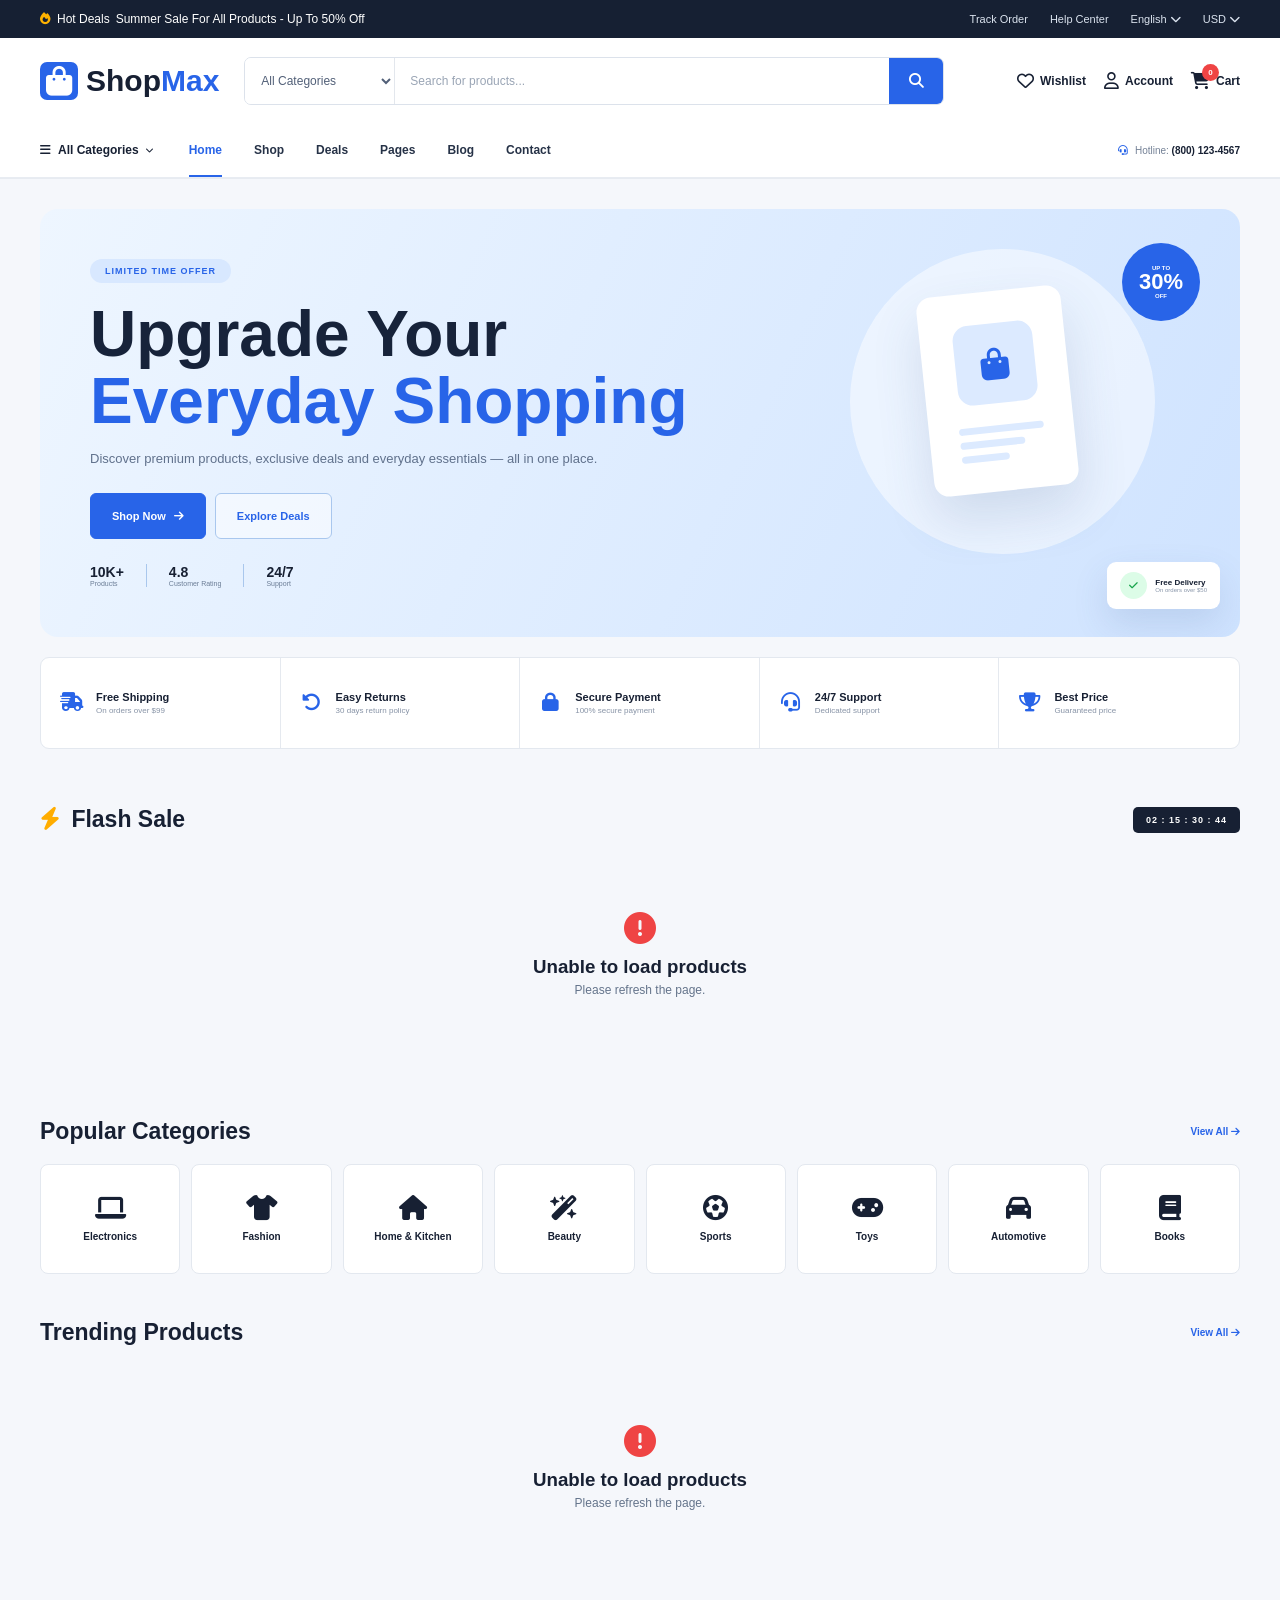
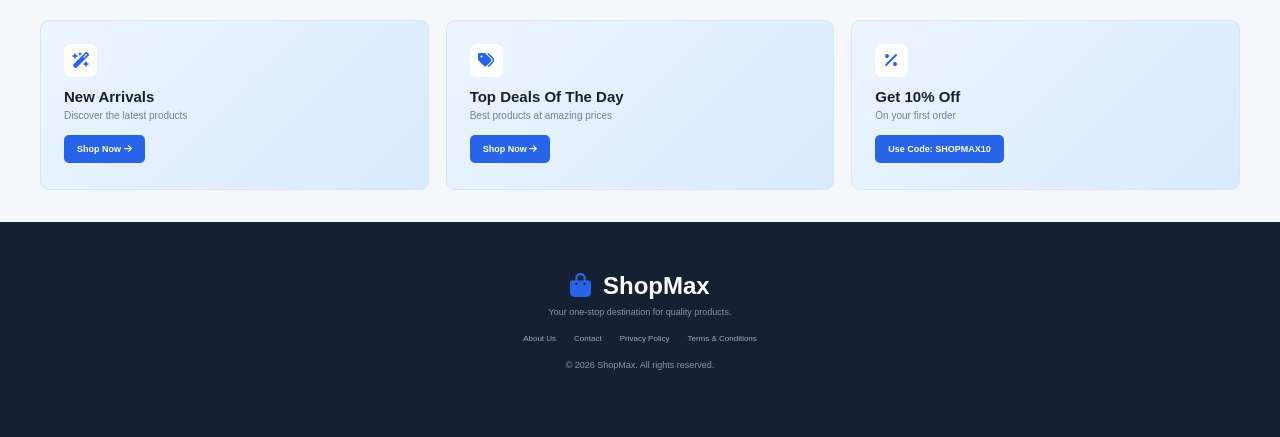
==== commit 21f0a038: "Finalize responsive design" ====
--- a/index.html
+++ b/index.html
@@ -5,78 +5,105 @@
 
     <meta charset="UTF-8">
 
-    <meta
-        name="viewport"
-        content="width=device-width, initial-scale=1.0"
+    <meta name="viewport"
+        content="width=device-width, initial-scale=1.0">
+
+    <meta name="description"
+        content="ShopMax modern e-commerce website">
+
+    <title>ShopMax - E-commerce</title>
+
+    <!-- Font Awesome -->
+    <link
+        rel="stylesheet"
+        href="https://cdnjs.cloudflare.com/ajax/libs/font-awesome/6.7.2/css/all.min.css"
     >
 
+    <!-- CSS -->
     <link
         rel="stylesheet"
         href="assets/css/style.css"
     >
 
-    <title>ShopMax - E-commerce</title>
-
 </head>
 
+
 <body>
 
 
-    <!-- =====================================
-         TOP OFFER BAR
-    ====================================== -->
-
-    <div class="top-bar">
-
-        <div class="top-bar-left">
-
-            🔥 Hot Deals
-
+<!-- =====================================================
+     TOP BAR
+===================================================== -->
+
+<div class="top-bar">
+
+    <div class="container top-bar-inner">
+
+        <div class="top-sale">
+            <i class="fa-solid fa-fire"></i>
+            Hot Deals
             <span>
                 Summer Sale For All Products - Up To 50% Off
             </span>
-
-        </div>
-
-
-        <div class="top-bar-right">
-
-            <span>Track Order</span>
-
-            <span>Help Center</span>
-
-            <span>English ▾</span>
-
-            <span>USD ▾</span>
+        </div>
+
+        <div class="top-links">
+
+            <a href="#">Track Order</a>
+            <a href="#">Help Center</a>
+
+            <button>
+                English
+                <i class="fa-solid fa-chevron-down"></i>
+            </button>
+
+            <button>
+                USD
+                <i class="fa-solid fa-chevron-down"></i>
+            </button>
 
         </div>
 
     </div>
 
-
-
-    <!-- =====================================
-         HEADER
-    ====================================== -->
-
-    <header class="header">
-
-
-        <!-- Logo -->
-
-        <div class="logo">
-
-            🛍️ Shop<span>Max</span>
-
-        </div>
-
-
-
-        <!-- Search -->
+</div>
+
+
+
+<!-- =====================================================
+     HEADER
+===================================================== -->
+
+<header class="header">
+
+    <div class="container header-main">
+
+
+        <!-- LOGO -->
+
+        <a
+            href="#"
+            class="logo"
+        >
+
+            <span class="logo-icon">
+                <i class="fa-solid fa-bag-shopping"></i>
+            </span>
+
+            <span>
+                Shop<span>Max</span>
+            </span>
+
+        </a>
+
+
+        <!-- SEARCH -->
 
         <div class="search-box">
 
-            <select id="categorySelect">
+            <select
+                id="categorySelect"
+            >
 
                 <option value="all">
                     All Categories
@@ -112,1038 +139,1207 @@
                 id="searchBtn"
                 type="button"
             >
-                🔍
-            </button>
-
-        </div>
-
-
-
-        <!-- Header Actions -->
+
+                <i class="fa-solid fa-magnifying-glass"></i>
+
+            </button>
+
+        </div>
+
+
+        <!-- HEADER ACTIONS -->
 
         <div class="header-actions">
 
-
-            <!-- Wishlist -->
+            <button
+                class="header-action"
+                id="wishlistHeader"
+            >
+
+                <i class="fa-regular fa-heart"></i>
+
+                <span>Wishlist</span>
+
+            </button>
+
+
+            <button
+                class="header-action"
+            >
+
+                <i class="fa-regular fa-user"></i>
+
+                <span>Account</span>
+
+            </button>
+
+
+            <button
+                class="header-action cart-header-btn"
+                id="cartBtn"
+            >
+
+                <span class="cart-icon-wrap">
+
+                    <i class="fa-solid fa-cart-shopping"></i>
+
+                    <b id="cartCount">
+                        0
+                    </b>
+
+                </span>
+
+                <span>Cart</span>
+
+            </button>
+
+        </div>
+
+
+    </div>
+
+
+    <!-- NAVIGATION -->
+
+    <div class="navigation">
+
+        <div class="container navigation-inner">
+
+
+            <!-- ALL CATEGORIES -->
+
+            <div class="categories-wrapper">
+
+                <button
+                    class="categories-btn"
+                    id="categoriesBtn"
+                    type="button"
+                >
+
+                    <i class="fa-solid fa-bars"></i>
+
+                    All Categories
+
+                    <i class="fa-solid fa-chevron-down arrow"></i>
+
+                </button>
+
+
+                <!-- CATEGORY DROPDOWN -->
+
+                <div
+                    class="category-dropdown"
+                    id="categoryDropdown"
+                >
+
+
+                    <div class="category-dropdown-title">
+
+                        <i class="fa-solid fa-layer-group"></i>
+
+                        Shop By Category
+
+                    </div>
+
+
+                    <!-- ELECTRONICS -->
+
+                    <div class="category-item has-submenu">
+
+                        <button type="button">
+
+                            <span>
+                                <i class="fa-solid fa-laptop"></i>
+                                Electronics
+                            </span>
+
+                            <i class="fa-solid fa-chevron-right"></i>
+
+                        </button>
+
+
+                        <div class="category-submenu">
+
+                            <a
+                                href="#"
+                                data-category="electronics"
+                            >
+                                Laptops
+                            </a>
+
+                            <a href="#">
+                                Smartphones
+                            </a>
+
+                            <a href="#">
+                                Headphones
+                            </a>
+
+                            <a href="#">
+                                Cameras
+                            </a>
+
+                            <a href="#">
+                                Accessories
+                            </a>
+
+                        </div>
+
+                    </div>
+
+
+                    <!-- FASHION -->
+
+                    <div class="category-item has-submenu">
+
+                        <button type="button">
+
+                            <span>
+                                <i class="fa-solid fa-shirt"></i>
+                                Fashion
+                            </span>
+
+                            <i class="fa-solid fa-chevron-right"></i>
+
+                        </button>
+
+
+                        <div class="category-submenu">
+
+                            <a
+                                href="#"
+                                data-category="men's clothing"
+                            >
+                                Men's Clothing
+                            </a>
+
+                            <a
+                                href="#"
+                                data-category="women's clothing"
+                            >
+                                Women's Clothing
+                            </a>
+
+                            <a href="#">
+                                Shoes
+                            </a>
+
+                            <a href="#">
+                                Bags
+                            </a>
+
+                            <a href="#">
+                                Accessories
+                            </a>
+
+                        </div>
+
+                    </div>
+
+
+                    <!-- HOME -->
+
+                    <div class="category-item">
+
+                        <button type="button">
+
+                            <span>
+                                <i class="fa-solid fa-house"></i>
+                                Home & Kitchen
+                            </span>
+
+                            <i class="fa-solid fa-chevron-right"></i>
+
+                        </button>
+
+                    </div>
+
+
+                    <!-- BEAUTY -->
+
+                    <div class="category-item">
+
+                        <button type="button">
+
+                            <span>
+                                <i class="fa-solid fa-wand-magic-sparkles"></i>
+                                Beauty & Health
+                            </span>
+
+                            <i class="fa-solid fa-chevron-right"></i>
+
+                        </button>
+
+                    </div>
+
+
+                    <!-- SPORTS -->
+
+                    <div class="category-item">
+
+                        <button type="button">
+
+                            <span>
+                                <i class="fa-solid fa-futbol"></i>
+                                Sports & Outdoors
+                            </span>
+
+                            <i class="fa-solid fa-chevron-right"></i>
+
+                        </button>
+
+                    </div>
+
+
+                    <!-- TOYS -->
+
+                    <div class="category-item">
+
+                        <button type="button">
+
+                            <span>
+                                <i class="fa-solid fa-gamepad"></i>
+                                Toys & Games
+                            </span>
+
+                            <i class="fa-solid fa-chevron-right"></i>
+
+                        </button>
+
+                    </div>
+
+
+                    <!-- AUTOMOTIVE -->
+
+                    <div class="category-item">
+
+                        <button type="button">
+
+                            <span>
+                                <i class="fa-solid fa-car"></i>
+                                Automotive
+                            </span>
+
+                            <i class="fa-solid fa-chevron-right"></i>
+
+                        </button>
+
+                    </div>
+
+
+                    <!-- BOOKS -->
+
+                    <div class="category-item">
+
+                        <button type="button">
+
+                            <span>
+                                <i class="fa-solid fa-book"></i>
+                                Books & Media
+                            </span>
+
+                            <i class="fa-solid fa-chevron-right"></i>
+
+                        </button>
+
+                    </div>
+
+
+                    <!-- GROCERY -->
+
+                    <div class="category-item">
+
+                        <button type="button">
+
+                            <span>
+                                <i class="fa-solid fa-basket-shopping"></i>
+                                Groceries
+                            </span>
+
+                            <i class="fa-solid fa-chevron-right"></i>
+
+                        </button>
+
+                    </div>
+
+                </div>
+
+            </div>
+
+
+            <!-- NAV LINKS -->
+
+            <nav class="nav-links">
+
+                <a
+                    href="#"
+                    class="active"
+                >
+                    Home
+                </a>
+
+                <a href="#">
+                    Shop
+                </a>
+
+                <a href="#">
+                    Deals
+                </a>
+
+                <a href="#">
+                    Pages
+                </a>
+
+                <a href="#">
+                    Blog
+                </a>
+
+                <a href="#">
+                    Contact
+                </a>
+
+            </nav>
+
+
+            <!-- HOTLINE -->
+
+            <div class="hotline">
+
+                <i class="fa-solid fa-headset"></i>
+
+                Hotline:
+                <strong>
+                    (800) 123-4567
+                </strong>
+
+            </div>
+
+        </div>
+
+    </div>
+
+</header>
+
+
+
+<!-- =====================================================
+     MAIN
+===================================================== -->
+
+<main>
+
+
+<!-- =====================================================
+     HERO
+===================================================== -->
+
+<section class="hero-section">
+
+    <div class="container">
+
+        <div class="hero">
+
+
+            <div class="hero-content">
+
+                <span class="hero-badge">
+                    LIMITED TIME OFFER
+                </span>
+
+
+                <h1>
+                    Upgrade Your
+                    <strong>
+                        Everyday Shopping
+                    </strong>
+                </h1>
+
+
+                <p>
+                    Discover premium products, exclusive deals
+                    and everyday essentials — all in one place.
+                </p>
+
+
+                <div class="hero-buttons">
+
+                    <button
+                        class="primary-btn"
+                    >
+                        Shop Now
+                        <i class="fa-solid fa-arrow-right"></i>
+                    </button>
+
+                    <button
+                        class="secondary-btn"
+                    >
+                        Explore Deals
+                    </button>
+
+                </div>
+
+
+                <div class="hero-stats">
+
+                    <div>
+                        <strong>10K+</strong>
+                        <span>Products</span>
+                    </div>
+
+                    <div>
+                        <strong>4.8</strong>
+                        <span>Customer Rating</span>
+                    </div>
+
+                    <div>
+                        <strong>24/7</strong>
+                        <span>Support</span>
+                    </div>
+
+                </div>
+
+            </div>
+
+
+            <!-- HERO VISUAL -->
+
+            <div class="hero-visual">
+
+                <div class="hero-circle"></div>
+
+                <div class="hero-card">
+
+                    <div class="hero-card-icon">
+                        <i class="fa-solid fa-bag-shopping"></i>
+                    </div>
+
+                    <div class="hero-lines">
+                        <span></span>
+                        <span></span>
+                        <span></span>
+                    </div>
+
+                </div>
+
+
+                <div class="discount-circle">
+
+                    <small>UP TO</small>
+
+                    <strong>30%</strong>
+
+                    <small>OFF</small>
+
+                </div>
+
+
+                <div class="delivery-card">
+
+                    <i class="fa-solid fa-check"></i>
+
+                    <div>
+
+                        <strong>
+                            Free Delivery
+                        </strong>
+
+                        <small>
+                            On orders over $50
+                        </small>
+
+                    </div>
+
+                </div>
+
+            </div>
+
+        </div>
+
+    </div>
+
+</section>
+
+
+
+<!-- =====================================================
+     BENEFITS
+===================================================== -->
+
+<section class="benefits-section">
+
+    <div class="container benefits">
+
+
+        <div class="benefit">
+
+            <i class="fa-solid fa-truck-fast"></i>
 
             <div>
-
-                ♡
+                <strong>Free Shipping</strong>
+                <span>On orders over $99</span>
+            </div>
+
+        </div>
+
+
+        <div class="benefit">
+
+            <i class="fa-solid fa-rotate-left"></i>
+
+            <div>
+                <strong>Easy Returns</strong>
+                <span>30 days return policy</span>
+            </div>
+
+        </div>
+
+
+        <div class="benefit">
+
+            <i class="fa-solid fa-lock"></i>
+
+            <div>
+                <strong>Secure Payment</strong>
+                <span>100% secure payment</span>
+            </div>
+
+        </div>
+
+
+        <div class="benefit">
+
+            <i class="fa-solid fa-headset"></i>
+
+            <div>
+                <strong>24/7 Support</strong>
+                <span>Dedicated support</span>
+            </div>
+
+        </div>
+
+
+        <div class="benefit">
+
+            <i class="fa-solid fa-trophy"></i>
+
+            <div>
+                <strong>Best Price</strong>
+                <span>Guaranteed price</span>
+            </div>
+
+        </div>
+
+
+    </div>
+
+</section>
+
+
+
+<!-- =====================================================
+     FLASH SALE
+===================================================== -->
+
+<section
+    class="products-section"
+    id="flashSale"
+>
+
+    <div class="container">
+
+
+        <div class="section-heading">
+
+            <h2>
+                <i class="fa-solid fa-bolt"></i>
+                Flash Sale
+            </h2>
+
+
+            <div
+                class="countdown"
+                id="countdown"
+            >
+                02 : 15 : 30 : 45
+            </div>
+
+        </div>
+
+
+        <div
+            class="product-grid"
+            id="flashProducts"
+        ></div>
+
+    </div>
+
+</section>
+
+
+
+<!-- =====================================================
+     POPULAR CATEGORIES
+===================================================== -->
+
+<section class="categories-section">
+
+    <div class="container">
+
+
+        <div class="section-heading">
+
+            <h2>
+                Popular Categories
+            </h2>
+
+            <a href="#">
+                View All
+                <i class="fa-solid fa-arrow-right"></i>
+            </a>
+
+        </div>
+
+
+        <div class="popular-categories">
+
+
+            <button
+                class="category-card"
+                data-category="electronics"
+            >
+
+                <i class="fa-solid fa-laptop"></i>
 
                 <span>
-                    Wishlist
+                    Electronics
                 </span>
 
-            </div>
-
-
-
-            <!-- Account -->
-
-            <div>
-
-                👤
+            </button>
+
+
+            <button
+                class="category-card"
+                data-category="men's clothing"
+            >
+
+                <i class="fa-solid fa-shirt"></i>
 
                 <span>
-                    Account
+                    Fashion
                 </span>
 
-            </div>
-
-
-
-            <!-- Cart -->
-
-            <div
-                class="cart"
-                id="cartBtn"
-            >
-
-                🛒
+            </button>
+
+
+            <button
+                class="category-card"
+            >
+
+                <i class="fa-solid fa-house"></i>
 
                 <span>
-                    Cart
+                    Home & Kitchen
                 </span>
 
-                <small
-                    id="cartCount"
-                    class="cart-count"
-                >
-                    0
-                </small>
-
-            </div>
-
-        </div>
-
-    </header>
-
-
-
-    <!-- =====================================
-         NAVBAR
-    ====================================== -->
-
-    <nav class="navbar">
-
-
-        <div class="categories-btn">
-
-            ☰ All Categories
-
-        </div>
-
-
-        <div class="nav-links">
-
-            <a
-                href="#"
-                class="active"
-            >
-                Home
+            </button>
+
+
+            <button
+                class="category-card"
+            >
+
+                <i class="fa-solid fa-wand-magic-sparkles"></i>
+
+                <span>
+                    Beauty
+                </span>
+
+            </button>
+
+
+            <button
+                class="category-card"
+            >
+
+                <i class="fa-solid fa-futbol"></i>
+
+                <span>
+                    Sports
+                </span>
+
+            </button>
+
+
+            <button
+                class="category-card"
+            >
+
+                <i class="fa-solid fa-gamepad"></i>
+
+                <span>
+                    Toys
+                </span>
+
+            </button>
+
+
+            <button
+                class="category-card"
+            >
+
+                <i class="fa-solid fa-car"></i>
+
+                <span>
+                    Automotive
+                </span>
+
+            </button>
+
+
+            <button
+                class="category-card"
+            >
+
+                <i class="fa-solid fa-book"></i>
+
+                <span>
+                    Books
+                </span>
+
+            </button>
+
+
+        </div>
+
+    </div>
+
+</section>
+
+
+
+<!-- =====================================================
+     TRENDING
+===================================================== -->
+
+<section class="products-section trending-section">
+
+    <div class="container">
+
+
+        <div class="section-heading">
+
+            <h2>
+                Trending Products
+            </h2>
+
+            <a href="#">
+                View All
+                <i class="fa-solid fa-arrow-right"></i>
             </a>
 
-            <a href="#">
-                Shop
-            </a>
-
-            <a href="#">
-                Deals
-            </a>
-
-            <a href="#">
-                Pages
-            </a>
-
-            <a href="#">
-                Blog
-            </a>
-
-            <a href="#">
-                Contact
-            </a>
-
-        </div>
-
-
-        <div class="hotline">
-
-            ☎ Hotline:
-
-            <strong>
-                (800) 123-4567
+        </div>
+
+
+        <div
+            class="product-grid"
+            id="trendingProducts"
+        ></div>
+
+    </div>
+
+</section>
+
+
+
+<!-- =====================================================
+     PROMO CARDS
+===================================================== -->
+
+<section class="promo-section">
+
+    <div class="container promo-grid">
+
+
+        <div class="promo-card">
+
+            <div class="promo-icon">
+                <i class="fa-solid fa-wand-magic-sparkles"></i>
+            </div>
+
+            <h3>
+                New Arrivals
+            </h3>
+
+            <p>
+                Discover the latest products
+            </p>
+
+            <button>
+                Shop Now
+                <i class="fa-solid fa-arrow-right"></i>
+            </button>
+
+        </div>
+
+
+        <div class="promo-card">
+
+            <div class="promo-icon">
+                <i class="fa-solid fa-tags"></i>
+            </div>
+
+            <h3>
+                Top Deals Of The Day
+            </h3>
+
+            <p>
+                Best products at amazing prices
+            </p>
+
+            <button>
+                Shop Now
+                <i class="fa-solid fa-arrow-right"></i>
+            </button>
+
+        </div>
+
+
+        <div class="promo-card">
+
+            <div class="promo-icon">
+                <i class="fa-solid fa-percent"></i>
+            </div>
+
+            <h3>
+                Get 10% Off
+            </h3>
+
+            <p>
+                On your first order
+            </p>
+
+            <button>
+                Use Code: SHOPMAX10
+            </button>
+
+        </div>
+
+
+    </div>
+
+</section>
+
+
+</main>
+
+
+
+<!-- =====================================================
+     FOOTER
+===================================================== -->
+
+<footer class="footer">
+
+    <div class="container">
+
+        <div class="footer-logo">
+
+            <i class="fa-solid fa-bag-shopping"></i>
+
+            ShopMax
+
+        </div>
+
+
+        <p>
+            Your one-stop destination for quality products.
+        </p>
+
+
+        <div class="footer-links">
+
+            <a href="#">About Us</a>
+            <a href="#">Contact</a>
+            <a href="#">Privacy Policy</a>
+            <a href="#">Terms & Conditions</a>
+
+        </div>
+
+
+        <p class="copyright">
+            © 2026 ShopMax. All rights reserved.
+        </p>
+
+    </div>
+
+</footer>
+
+
+
+<!-- =====================================================
+     CART OVERLAY
+===================================================== -->
+
+<div
+    class="drawer-overlay"
+    id="cartOverlay"
+></div>
+
+
+
+<!-- =====================================================
+     CART DRAWER
+===================================================== -->
+
+<aside
+    class="cart-drawer"
+    id="cartDrawer"
+>
+
+
+    <div class="cart-header">
+
+        <div>
+
+            <i class="fa-solid fa-cart-shopping"></i>
+
+            <h2>
+                Shopping Cart
+            </h2>
+
+        </div>
+
+
+        <button
+            id="closeCartBtn"
+            class="close-btn"
+        >
+
+            <i class="fa-solid fa-xmark"></i>
+
+        </button>
+
+    </div>
+
+
+    <div
+        class="cart-items"
+        id="cartItems"
+    ></div>
+
+
+    <div class="cart-footer">
+
+        <div class="cart-total-row">
+
+            <span>
+                Total
+            </span>
+
+            <strong id="cartTotal">
+                $0.00
             </strong>
 
         </div>
 
-    </nav>
-
-
-
-    <!-- =====================================
-         MAIN
-    ====================================== -->
-
-    <main>
-
-
-        <!-- =================================
-             HERO SECTION
-        ================================== -->
-
-        <section class="hero-section">
-
-
-            <!-- Category Sidebar -->
-
-            <aside class="category-sidebar">
-
-
-                <h3>
-                    ☰ All Categories
-                </h3>
-
-
-                <ul>
-
-                    <li>
-                        💻 Electronics
-                        <span>›</span>
-                    </li>
-
-                    <li>
-                        👕 Fashion
-                        <span>›</span>
-                    </li>
-
-                    <li>
-                        🏠 Home & Kitchen
-                        <span>›</span>
-                    </li>
-
-                    <li>
-                        💄 Beauty & Health
-                        <span>›</span>
-                    </li>
-
-                    <li>
-                        ⚽ Sports & Outdoors
-                        <span>›</span>
-                    </li>
-
-                    <li>
-                        🎮 Toys & Games
-                        <span>›</span>
-                    </li>
-
-                    <li>
-                        🚗 Automotive
-                        <span>›</span>
-                    </li>
-
-                    <li>
-                        📚 Books & Media
-                        <span>›</span>
-                    </li>
-
-                    <li>
-                        🛒 Groceries
-                        <span>›</span>
-                    </li>
-
-                </ul>
-
-            </aside>
-
-
-
-            <!-- Hero Banner -->
-
-            <div class="hero-banner">
-
-
-                <div class="hero-content">
-
-                    <p>
-                        SUMMER SALE
-                    </p>
-
-
-                    <h1>
-
-                        Up to 50% Off
-
-                        <br>
-
-                        On Top Brands
-
-                    </h1>
-
-
-                    <span>
-
-                        Discover amazing products
-                        at unbeatable prices.
-
-                    </span>
-
-
-                    <button type="button">
-
-                        Shop Now →
-
-                    </button>
-
-                </div>
-
-            </div>
-
-
-
-            <!-- Hero Offers -->
-
-            <div class="hero-offers">
-
-
-                <div class="offer-card">
-
-                    <div>
-
-                        <small>
-                            Smart Watch Series 8
-                        </small>
-
-                        <strong>
-                            From $199.99
-                        </strong>
-
-                    </div>
-
-                    <span>
-                        ⌚
-                    </span>
-
-                </div>
-
-
-
-                <div class="offer-card">
-
-                    <div>
-
-                        <small>
-                            Wireless Headphones
-                        </small>
-
-                        <strong>
-                            From $89.99
-                        </strong>
-
-                    </div>
-
-                    <span>
-                        🎧
-                    </span>
-
-                </div>
-
-
-
-                <div class="offer-card">
-
-                    <div>
-
-                        <small>
-                            MacBook Air M2
-                        </small>
-
-                        <strong>
-                            From $999.00
-                        </strong>
-
-                    </div>
-
-                    <span>
-                        💻
-                    </span>
-
-                </div>
-
-            </div>
-
-        </section>
-
-
-
-        <!-- =================================
-             FEATURES
-        ================================== -->
-
-        <section class="features">
-
-
-            <div>
-
-                🚚
-
-                <strong>
-                    Free Shipping
-                </strong>
-
-                <small>
-                    On orders over $99
-                </small>
-
-            </div>
-
-
-            <div>
-
-                ↩️
-
-                <strong>
-                    Easy Returns
-                </strong>
-
-                <small>
-                    30 days return policy
-                </small>
-
-            </div>
-
-
-            <div>
-
-                🔒
-
-                <strong>
-                    Secure Payment
-                </strong>
-
-                <small>
-                    100% secure payment
-                </small>
-
-            </div>
-
-
-            <div>
-
-                🎧
-
-                <strong>
-                    24/7 Support
-                </strong>
-
-                <small>
-                    Dedicated support
-                </small>
-
-            </div>
-
-
-            <div>
-
-                🏆
-
-                <strong>
-                    Best Price
-                </strong>
-
-                <small>
-                    Guaranteed price
-                </small>
-
-            </div>
-
-        </section>
-
-
-
-        <!-- =================================
-             FLASH SALE
-        ================================== -->
-
-        <section class="section">
-
-
-            <div class="section-header">
-
-                <h2>
-                    ⚡ Flash Sale
-                </h2>
-
-
-                <div class="countdown">
-
-                    02 : 15 : 30 : 45
-
-                </div>
-
-            </div>
-
-
-            <div
-                id="flashProducts"
-                class="product-grid"
-            >
-
-            </div>
-
-        </section>
-
-
-
-        <!-- =================================
-             POPULAR CATEGORIES
-        ================================== -->
-
-        <section class="section">
-
-
-            <div class="section-header">
-
-                <h2>
-                    Popular Categories
-                </h2>
-
-
-                <a href="#">
-                    View All →
-                </a>
-
-            </div>
-
-
-
-            <div class="categories-grid">
-
-
-                <div class="category-card">
-
-                    💻
-
-                    <span>
-                        Electronics
-                    </span>
-
-                </div>
-
-
-                <div class="category-card">
-
-                    👕
-
-                    <span>
-                        Fashion
-                    </span>
-
-                </div>
-
-
-                <div class="category-card">
-
-                    🏠
-
-                    <span>
-                        Home & Kitchen
-                    </span>
-
-                </div>
-
-
-                <div class="category-card">
-
-                    💄
-
-                    <span>
-                        Beauty
-                    </span>
-
-                </div>
-
-
-                <div class="category-card">
-
-                    ⚽
-
-                    <span>
-                        Sports
-                    </span>
-
-                </div>
-
-
-                <div class="category-card">
-
-                    🎮
-
-                    <span>
-                        Toys
-                    </span>
-
-                </div>
-
-
-                <div class="category-card">
-
-                    🚗
-
-                    <span>
-                        Automotive
-                    </span>
-
-                </div>
-
-
-                <div class="category-card">
-
-                    📚
-
-                    <span>
-                        Books
-                    </span>
-
-                </div>
-
-            </div>
-
-        </section>
-
-
-
-        <!-- =================================
-             TRENDING PRODUCTS
-        ================================== -->
-
-        <section class="section">
-
-
-            <div class="section-header">
-
-                <h2>
-                    Trending Products
-                </h2>
-
-
-                <a href="#">
-                    View All →
-                </a>
-
-            </div>
-
-
-            <div
-                id="trendingProducts"
-                class="product-grid"
-            >
-
-            </div>
-
-        </section>
-
-
-
-        <!-- =================================
-             PROMOTIONAL BANNERS
-        ================================== -->
-
-        <section class="promo-grid">
-
-
-            <div class="promo-card">
-
-                <h3>
-                    New Arrivals
-                </h3>
-
-                <p>
-                    Discover the latest products
-                </p>
-
-                <button type="button">
-                    Shop Now →
-                </button>
-
-            </div>
-
-
-
-            <div class="promo-card">
-
-                <h3>
-                    Top Deals Of The Day
-                </h3>
-
-                <p>
-                    Best products at amazing prices
-                </p>
-
-                <button type="button">
-                    Shop Now →
-                </button>
-
-            </div>
-
-
-
-            <div class="promo-card">
-
-                <h3>
-                    Get 10% Off
-                </h3>
-
-                <p>
-                    On your first order
-                </p>
-
-                <button type="button">
-                    Use Code: SHOPMAX10
-                </button>
-
-            </div>
-
-        </section>
-
-    </main>
-
-
-
-    <!-- =====================================
-         CART OVERLAY
-    ====================================== -->
-
-    <div
-        id="cartOverlay"
-        class="cart-overlay"
-    >
+
+        <button
+            class="checkout-btn"
+            id="checkoutBtn"
+        >
+
+            Proceed To Checkout
+
+            <i class="fa-solid fa-arrow-right"></i>
+
+        </button>
+
     </div>
 
-
-
-    <!-- =====================================
-         CART DRAWER
-    ====================================== -->
-
-    <aside
-        id="cartDrawer"
-        class="cart-drawer"
-    >
-
-
-        <div class="cart-header">
-
-
-            <h2>
-                🛒 Shopping Cart
-            </h2>
-
-
-            <button
-                id="closeCartBtn"
-                class="close-cart"
-                type="button"
-            >
-                ✕
-            </button>
-
-        </div>
-
-
-
-        <div
-            id="cartItems"
-            class="cart-items"
-        >
-
-            <div class="empty-cart">
-
-                <div class="empty-cart-icon">
-                    🛒
-                </div>
-
-                <p>
-                    Your cart is empty.
-                </p>
-
-                <small>
-                    Add some products to your cart.
-                </small>
-
-            </div>
-
-        </div>
-
-
-
-        <div class="cart-footer">
-
-
-            <div class="cart-total">
-
-                <span>
-                    Total
-                </span>
-
-
-                <strong id="cartTotal">
-                    $0.00
-                </strong>
-
-            </div>
-
-
-            <button
-                id="checkoutBtn"
-                class="checkout-btn"
-                type="button"
-            >
-
-                Proceed To Checkout
-
-            </button>
-
-        </div>
-
-    </aside>
-
-
-<!-- ========================================
-     PRODUCT DETAILS MODAL
-======================================== -->
+</aside>
+
+
+
+<!-- =====================================================
+     PRODUCT MODAL
+===================================================== -->
 
 <div
     class="product-modal"
     id="productModal"
 >
 
-    <div class="product-modal-overlay"></div>
+
+    <div
+        class="product-modal-overlay"
+        id="productModalOverlay"
+    ></div>
 
 
     <div class="product-modal-content">
 
 
-        <!-- =================================
-             CLOSE BUTTON
-        ================================== -->
-
         <button
-            class="product-modal-close"
+            class="modal-close"
             id="closeProductModal"
-            type="button"
-            aria-label="Close product details"
         >
 
-            <span></span>
-            <span></span>
+            <i class="fa-solid fa-xmark"></i>
 
         </button>
 
 
-        <!-- =================================
-             LEFT SIDE - PRODUCT IMAGE
-        ================================== -->
+        <!-- IMAGE -->
 
         <div class="modal-product-image-section">
 
-            <div class="modal-image-wrapper">
-
-                <img
-                    id="modalProductImage"
-                    src=""
-                    alt="Product"
-                >
-
-            </div>
-
-        </div>
-
-
-        <!-- =================================
-             RIGHT SIDE - PRODUCT INFO
-        ================================== -->
-
-        <div class="modal-product-details">
-
-
-            <!-- CATEGORY -->
+            <span
+                class="modal-image-badge"
+            >
+                BEST SELLER
+            </span>
+
+            <img
+                id="modalProductImage"
+                src=""
+                alt=""
+            >
+
+        </div>
+
+
+        <!-- CONTENT -->
+
+        <div class="modal-product-content">
+
 
             <span
                 class="modal-product-category"
                 id="modalProductCategory"
-            >
-
-                Category
-
-            </span>
-
-
-            <!-- TITLE -->
+            ></span>
+
 
             <h2
-                class="modal-product-title"
                 id="modalProductTitle"
-            >
-
-                Product Title
-
-            </h2>
-
-
-            <!-- RATING -->
+            ></h2>
+
 
             <div
-                class="modal-product-rating"
+                class="modal-rating"
                 id="modalProductRating"
-            >
-
-                ⭐ 4.5
-                <span>(120 reviews)</span>
-
-            </div>
-
-
-            <!-- PRICE -->
+            ></div>
+
 
             <div
-                class="modal-product-price"
+                class="modal-price"
                 id="modalProductPrice"
-            >
-
-                $99.99
-
-            </div>
-
-
-            <!-- DESCRIPTION -->
+            ></div>
+
 
             <p
-                class="modal-product-description"
+                class="modal-description"
                 id="modalProductDescription"
-            >
-
-                Product description goes here.
-
-            </p>
-
-
-            <!-- =================================
-                 QUANTITY
-            ================================== -->
-
-            <div class="modal-quantity-section">
-
-                <span class="quantity-label">
-
+            ></p>
+
+
+            <!-- QUANTITY -->
+
+            <div class="modal-quantity-area">
+
+                <strong>
                     Quantity
-
-                </span>
-
-
-                <div class="modal-quantity-control">
-
+                </strong>
+
+
+                <div class="modal-quantity">
 
                     <button
                         id="modalDecrease"
-                        class="modal-quantity-btn"
-                        type="button"
                     >
-
-                        −
-
+                        <i class="fa-solid fa-minus"></i>
                     </button>
 
 
                     <span
                         id="modalQuantity"
-                        class="modal-quantity-number"
                     >
-
                         1
-
                     </span>
 
 
                     <button
                         id="modalIncrease"
-                        class="modal-quantity-btn"
-                        type="button"
                     >
-
-                        +
-
+                        <i class="fa-solid fa-plus"></i>
                     </button>
 
-
                 </div>
 
             </div>
 
 
-            <!-- =================================
-                 ACTION BUTTONS
-            ================================== -->
-
-            <div class="modal-actions">
-
-
-                <button
-                    id="modalAddToCart"
-                    class="modal-add-cart-btn"
-                    type="button"
-                >
-
-                    <span>🛒</span>
-
-                    Add To Cart
-
-                </button>
-
-
-                <button
-                    class="modal-buy-btn"
-                    type="button"
-                >
-
-                    Buy Now
-
-                </button>
-
-
-            </div>
-
-
-            <!-- =================================
-                 TRUST INFORMATION
-            ================================== -->
-
-            <div class="modal-product-features">
-
-
-                <div class="modal-feature">
-
-                    <span class="feature-icon">
-                        🚚
+            <!-- ACTION -->
+
+            <button
+                class="modal-add-cart"
+                id="modalAddToCart"
+            >
+
+                <i class="fa-solid fa-cart-plus"></i>
+
+                Add To Cart
+
+            </button>
+
+            <button
+                class="modal-buy-now"
+                id="modalBuyNow"
+                type="button"
+            >
+
+                <i class="fa-solid fa-bolt"></i>
+
+                Buy Now
+
+            </button>
+
+
+            <div class="modal-features">
+
+                <div>
+
+                    <i class="fa-solid fa-truck-fast"></i>
+
+                    <span>
+                        Free Shipping
                     </span>
 
-                    <div>
-
-                        <strong>
-                            Free Shipping
-                        </strong>
-
-                        <small>
-                            On orders over $50
-                        </small>
-
-                    </div>
-
                 </div>
 
 
-                <div class="modal-feature">
-
-                    <span class="feature-icon">
-                        🔒
+                <div>
+
+                    <i class="fa-solid fa-lock"></i>
+
+                    <span>
+                        Secure Payment
                     </span>
 
-                    <div>
-
-                        <strong>
-                            Secure Payment
-                        </strong>
-
-                        <small>
-                            100% secure checkout
-                        </small>
-
-                    </div>
-
                 </div>
 
 
-                <div class="modal-feature">
-
-                    <span class="feature-icon">
-                        ↩️
+                <div>
+
+                    <i class="fa-solid fa-rotate-left"></i>
+
+                    <span>
+                        Easy Returns
                     </span>
 
-                    <div>
-
-                        <strong>
-                            Easy Returns
-                        </strong>
-
-                        <small>
-                            30 days return policy
-                        </small>
-
-                    </div>
-
                 </div>
 
-
-            </div>
+            </div>
+
 
         </div>
 
@@ -1152,104 +1348,10 @@
 </div>
 
 
-    <!-- =====================================
-         FOOTER
-    ====================================== -->
-
-    <footer class="footer">
-
-
-        <div class="footer-logo">
-
-            🛍️ ShopMax
-
-        </div>
-
-
-        <p>
-            Your one-stop destination for
-            quality products.
-        </p>
-
-
-        <div class="footer-links">
-
-            <a href="#">
-                About Us
-            </a>
-
-            <a href="#">
-                Contact
-            </a>
-
-            <a href="#">
-                Privacy Policy
-            </a>
-
-            <a href="#">
-                Terms & Conditions
-            </a>
-
-        </div>
-
-
-        <p>
-            © 2026 ShopMax.
-            All rights reserved.
-        </p>
-
-    </footer>
-
-
-
-    <!-- =====================================
-         JAVASCRIPT
-    ====================================== -->
-
-    <script src="assets/js/script.js"></script>
-
-
-    <!-- Modal Overlay Close -->
-
-    <script>
-
-        document.addEventListener(
-            "click",
-            function (event) {
-
-                const modal =
-                    document.getElementById(
-                        "productModal"
-                    );
-
-
-                if (!modal) {
-                    return;
-                }
-
-
-                if (
-                    event.target.classList.contains(
-                        "product-modal-overlay"
-                    )
-                ) {
-
-                    if (
-                        typeof closeProductModalFunc ===
-                        "function"
-                    ) {
-
-                        closeProductModalFunc();
-
-                    }
-
-                }
-
-            }
-        );
-
-    </script>
-
+
+<!-- JS -->
+
+<script src="assets/js/script.js"></script>
 
 </body>
 
--- a/assets/css/style.css
+++ b/assets/css/style.css
@@ -1,53 +1,87 @@
 /* =========================================================
-   SHOPMAX E-COMMERCE
-   COMPLETE STYLE SHEET
+   SHOPMAX
+   COMPLETE RESPONSIVE STYLE
+   FINAL VERSION
 ========================================================= */
 
-
-/* =========================================================
-   RESET
-========================================================= */
-
-* {
-    margin: 0;
-    padding: 0;
-    box-sizing: border-box;
-}
-
-html {
-    scroll-behavior: smooth;
-}
-
-body {
+*{
+    margin:0;
+    padding:0;
+    box-sizing:border-box;
+}
+
+html{
+    width:100%;
+    max-width:100%;
+
+    overflow-x:hidden;
+
+    scroll-behavior:smooth;
+}
+
+body{
+    width:100%;
+    max-width:100%;
+    min-height:100vh;
+
+    margin:0;
+    padding:0;
+
+    overflow-x:hidden;
+
     font-family:
         Arial,
         Helvetica,
         sans-serif;
 
-    background: #f5f7fb;
-    color: #172033;
-
-    overflow-x: hidden;
+    background:#f5f7fb;
+    color:#172033;
+}
+
+body.modal-open,
+body.cart-open{
+    overflow:hidden;
 }
 
 button,
 input,
-select {
-    font: inherit;
-}
-
-button {
-    cursor: pointer;
-}
-
-a {
-    text-decoration: none;
-    color: inherit;
-}
-
-img {
-    max-width: 100%;
-    display: block;
+select{
+    font:inherit;
+}
+
+button{
+    cursor:pointer;
+}
+
+a{
+    color:inherit;
+    text-decoration:none;
+}
+
+img{
+    display:block;
+    max-width:100%;
+}
+
+
+/* =========================================================
+   GLOBAL
+========================================================= */
+
+.container{
+    width:min(1440px, calc(100% - 80px));
+    max-width:100%;
+
+    margin-left:auto;
+    margin-right:auto;
+}
+
+.section-container{
+    width:min(1440px, calc(100% - 80px));
+    max-width:100%;
+
+    margin-left:auto;
+    margin-right:auto;
 }
 
 
@@ -55,37 +89,53 @@
    TOP BAR
 ========================================================= */
 
-.top-bar {
-    min-height: 34px;
-
-    padding: 0 4%;
-
-    display: flex;
-    align-items: center;
-    justify-content: space-between;
-
-    background: #162033;
-    color: #fff;
-
-    font-size: 12px;
-}
-
-.top-bar-left {
-    display: flex;
-    align-items: center;
-    gap: 12px;
-}
-
-.top-bar-left span {
-    color: #dbe4f2;
-}
-
-.top-bar-right {
-    display: flex;
-    align-items: center;
-    gap: 24px;
-
-    color: #dbe4f2;
+.top-bar{
+    width:100%;
+
+    background:#162033;
+    color:#fff;
+
+    font-size:12px;
+}
+
+.top-bar-inner{
+    min-height:38px;
+
+    display:flex;
+    align-items:center;
+    justify-content:space-between;
+}
+
+.top-sale{
+    display:flex;
+    align-items:center;
+
+    gap:6px;
+}
+
+.top-sale i{
+    color:#ffb300;
+}
+
+.top-links{
+    display:flex;
+    align-items:center;
+
+    gap:22px;
+}
+
+.top-links a,
+.top-links button{
+    border:0;
+    background:transparent;
+
+    color:#dbe3ef;
+
+    font-size:11px;
+}
+
+.top-links button{
+    cursor:pointer;
 }
 
 
@@ -93,247 +143,482 @@
    HEADER
 ========================================================= */
 
-.header {
-    min-height: 70px;
-
-    padding: 0 4%;
-
-    display: flex;
-    align-items: center;
-    gap: 28px;
-
-    background: #fff;
-
-    border-bottom: 1px solid #e8edf4;
-}
-
-
-/* LOGO */
-
-.logo {
-    min-width: 145px;
-
-    color: #172033;
-
-    font-size: 25px;
-    font-weight: 800;
-}
-
-.logo span {
-    color: #2563eb;
-}
-
-
-/* SEARCH */
-
-.search-box {
-    flex: 1;
-
-    max-width: 650px;
-
-    height: 42px;
-
-    display: flex;
-
-    border: 1px solid #dce3ed;
-
-    border-radius: 7px;
-
-    overflow: hidden;
-
-    background: #fff;
-}
-
-.search-box select {
-    width: 135px;
-
-    padding: 0 12px;
-
-    border: none;
-    border-right: 1px solid #e5eaf1;
-
-    outline: none;
-
-    background: #fff;
-
-    color: #52627a;
-
-    font-size: 12px;
-}
-
-.search-box input {
-    flex: 1;
-
-    min-width: 0;
-
-    padding: 0 15px;
-
-    border: none;
-
-    outline: none;
-
-    color: #172033;
-
-    font-size: 13px;
-}
-
-.search-box button {
-    width: 48px;
-
-    border: none;
-
-    background: #2563eb;
-
-    color: #fff;
-
-    font-size: 18px;
-
-    transition: .2s;
-}
-
-.search-box button:hover {
-    background: #1d4ed8;
-}
-
-
-/* HEADER ACTIONS */
-
-.header-actions {
-    display: flex;
-    align-items: center;
-    gap: 22px;
-
-    margin-left: auto;
-}
-
-.header-actions > div {
-    position: relative;
-
-    display: flex;
-    align-items: center;
-    gap: 6px;
-
-    color: #172033;
-
-    font-size: 13px;
-
-    cursor: pointer;
-
-    white-space: nowrap;
-}
-
-.header-actions > div:hover {
-    color: #2563eb;
-}
-
-.cart-count {
-    position: absolute;
-
-    top: -12px;
-    right: -10px;
-
-    min-width: 19px;
-    height: 19px;
-
-    padding: 0 5px;
-
-    display: flex;
-    align-items: center;
-    justify-content: center;
-
-    border-radius: 50%;
-
-    background: #ef4444;
-
-    color: #fff;
-
-    font-size: 10px;
-    font-weight: 700;
+.header{
+    width:100%;
+
+    background:#fff;
+
+    border-bottom:1px solid #e7ebf1;
+}
+
+.header-main{
+    min-height:85px;
+
+    display:flex;
+    align-items:center;
+
+    gap:25px;
+}
+
+.logo{
+    flex-shrink:0;
+
+    display:flex;
+    align-items:center;
+
+    gap:8px;
+
+    font-size:30px;
+    font-weight:800;
+
+    white-space:nowrap;
+}
+
+.logo-icon{
+    width:38px;
+    height:38px;
+
+    display:grid;
+    place-items:center;
+
+    border-radius:7px;
+
+    background:#2864e8;
+    color:#fff;
+}
+
+.logo span:last-child span{
+    color:#2864e8;
 }
 
 
 /* =========================================================
-   NAVBAR
+   SEARCH
 ========================================================= */
 
-.navbar {
-    min-height: 48px;
-
-    padding: 0 4%;
-
-    display: flex;
-    align-items: center;
-
-    background: #fff;
-
-    border-bottom: 1px solid #e8edf4;
-}
-
-.categories-btn {
-    width: 150px;
-
-    font-size: 13px;
-    font-weight: 700;
-}
-
-.nav-links {
-    display: flex;
-    align-items: center;
-    gap: 30px;
-}
-
-.nav-links a {
-    position: relative;
-
-    padding: 17px 0;
-
-    color: #27344a;
-
-    font-size: 13px;
-    font-weight: 600;
+.search-box{
+    flex:1;
+
+    width:100%;
+    max-width:700px;
+    min-width:0;
+
+    height:48px;
+
+    display:flex;
+
+    overflow:hidden;
+
+    border:1px solid #dce2eb;
+    border-radius:7px;
+
+    background:#fff;
+}
+
+.search-box select{
+    flex:0 0 150px;
+
+    width:150px;
+
+    padding:0 12px;
+
+    border:0;
+    border-right:1px solid #e3e7ed;
+
+    outline:none;
+
+    background:#fff;
+
+    color:#526078;
+
+    font-size:12px;
+}
+
+.search-box input{
+    flex:1;
+
+    width:100%;
+    min-width:0;
+
+    padding:0 15px;
+
+    border:0;
+    outline:none;
+
+    color:#172033;
+
+    font-size:12px;
+}
+
+.search-box input::placeholder{
+    color:#9aa5b5;
+}
+
+.search-box button{
+    flex:0 0 54px;
+
+    width:54px;
+
+    border:0;
+
+    background:#2864e8;
+    color:#fff;
+
+    font-size:15px;
+}
+
+.search-box button:hover{
+    background:#1954d6;
+}
+
+
+/* =========================================================
+   HEADER ACTIONS
+========================================================= */
+
+.header-actions{
+    display:flex;
+    align-items:center;
+
+    gap:18px;
+
+    margin-left:auto;
+}
+
+.header-action{
+    position:relative;
+
+    display:flex;
+    align-items:center;
+
+    gap:6px;
+
+    padding:0;
+
+    border:0;
+
+    background:transparent;
+
+    color:#172033;
+
+    font-size:12px;
+    font-weight:700;
+
+    white-space:nowrap;
+}
+
+.header-action i{
+    font-size:17px;
+}
+
+.cart-icon-wrap{
+    position:relative;
+
+    display:inline-flex;
+    align-items:center;
+    justify-content:center;
+}
+
+.cart-icon-wrap b{
+    position:absolute;
+
+    top:-8px;
+    right:-9px;
+
+    width:17px;
+    height:17px;
+
+    display:grid;
+    place-items:center;
+
+    border-radius:50%;
+
+    background:#ef4444;
+    color:#fff;
+
+    font-size:8px;
+    line-height:1;
+}
+
+
+/* =========================================================
+   NAVIGATION
+========================================================= */
+
+.navigation{
+    width:100%;
+
+    background:#fff;
+
+    border-bottom:1px solid #e8ecf2;
+}
+
+.navigation-inner{
+    min-height:54px;
+
+    display:flex;
+    align-items:center;
+
+    gap:35px;
+}
+
+.categories-wrapper{
+    position:relative;
+
+    flex-shrink:0;
+}
+
+.categories-btn{
+    height:54px;
+
+    display:flex;
+    align-items:center;
+
+    gap:7px;
+
+    padding:0;
+
+    border:0;
+
+    background:transparent;
+
+    color:#172033;
+
+    font-size:12px;
+    font-weight:800;
+}
+
+.categories-btn .arrow{
+    font-size:8px;
+
+    transition:.2s;
+}
+
+.categories-btn.active .arrow{
+    transform:rotate(180deg);
+}
+
+.nav-links{
+    display:flex;
+    align-items:center;
+
+    gap:32px;
+}
+
+.nav-links a{
+    position:relative;
+
+    height:54px;
+
+    display:flex;
+    align-items:center;
+
+    color:#263247;
+
+    font-size:12px;
+    font-weight:700;
+}
+
+.nav-links a::after{
+    content:"";
+
+    position:absolute;
+
+    left:0;
+    bottom:0;
+
+    width:0;
+    height:2px;
+
+    background:#2864e8;
+
+    transition:.2s;
 }
 
 .nav-links a:hover,
-.nav-links a.active {
-    color: #2563eb;
-}
-
-.nav-links a.active::after {
-    content: "";
-
-    position: absolute;
-
-    left: 0;
-    right: 0;
-    bottom: 0;
-
-    height: 2px;
-
-    background: #2563eb;
-}
-
-.hotline {
-    margin-left: auto;
-
-    color: #718096;
-
-    font-size: 12px;
-}
-
-.hotline strong {
-    color: #172033;
+.nav-links a.active{
+    color:#2864e8;
+}
+
+.nav-links a:hover::after,
+.nav-links a.active::after{
+    width:100%;
+}
+
+.hotline{
+    margin-left:auto;
+
+    color:#748196;
+
+    font-size:10px;
+}
+
+.hotline i{
+    color:#2864e8;
+
+    margin-right:4px;
+}
+
+.hotline strong{
+    color:#172033;
 }
 
 
 /* =========================================================
-   MAIN
+   CATEGORY MENU
 ========================================================= */
 
-main {
-    width: 92%;
-    max-width: 1280px;
-
-    margin: auto;
+.category-dropdown{
+    position:absolute;
+
+    top:calc(100% + 1px);
+    left:0;
+
+    z-index:2000;
+
+    width:280px;
+    max-width:calc(100vw - 20px);
+
+    padding:9px;
+
+    border:1px solid #e1e6ee;
+    border-radius:0 0 10px 10px;
+
+    background:#fff;
+
+    box-shadow:
+        0 20px 45px rgba(20,32,55,.15);
+
+    opacity:0;
+    visibility:hidden;
+
+    transform:translateY(8px);
+
+    transition:.2s;
+}
+
+.category-dropdown.show{
+    opacity:1;
+    visibility:visible;
+
+    transform:translateY(0);
+}
+
+.category-dropdown-title{
+    padding:10px;
+
+    margin-bottom:4px;
+
+    border-bottom:1px solid #edf0f4;
+
+    color:#2864e8;
+
+    font-size:12px;
+    font-weight:800;
+}
+
+.category-dropdown-title i{
+    margin-right:6px;
+}
+
+.category-item{
+    position:relative;
+}
+
+.category-item > button{
+    width:100%;
+    min-height:40px;
+
+    display:flex;
+    align-items:center;
+    justify-content:space-between;
+
+    padding:0 10px;
+
+    border:0;
+    border-radius:6px;
+
+    background:transparent;
+
+    color:#334155;
+
+    font-size:11px;
+}
+
+.category-item > button:hover{
+    background:#f1f5ff;
+    color:#2864e8;
+}
+
+.category-item > button span{
+    display:flex;
+    align-items:center;
+
+    gap:9px;
+}
+
+.category-item > button span i{
+    width:17px;
+
+    text-align:center;
+
+    color:#2864e8;
+}
+
+.category-item > button > i{
+    font-size:8px;
+}
+
+.category-submenu{
+    position:absolute;
+
+    top:-5px;
+    left:calc(100% + 5px);
+
+    z-index:2001;
+
+    width:190px;
+
+    padding:7px;
+
+    border:1px solid #e2e7ef;
+    border-radius:8px;
+
+    background:#fff;
+
+    box-shadow:
+        0 15px 35px rgba(20,32,55,.14);
+
+    opacity:0;
+    visibility:hidden;
+
+    transform:translateX(8px);
+
+    transition:.2s;
+}
+
+.category-item:hover .category-submenu{
+    opacity:1;
+    visibility:visible;
+
+    transform:translateX(0);
+}
+
+.category-submenu a{
+    display:block;
+
+    padding:8px 9px;
+
+    border-radius:5px;
+
+    color:#475569;
+
+    font-size:10px;
+}
+
+.category-submenu a:hover{
+    background:#f1f5ff;
+    color:#2864e8;
 }
 
 
@@ -341,268 +626,427 @@
    HERO
 ========================================================= */
 
-.hero-section {
-    display: grid;
+.hero-section{
+    width:100%;
+
+    padding:
+        30px
+        0
+        20px;
+}
+
+.hero{
+    position:relative;
+
+    width:100%;
+    min-height:395px;
+
+    display:flex;
+    align-items:center;
+
+    padding:50px;
+
+    overflow:hidden;
+
+    border-radius:18px;
+
+    background:
+        linear-gradient(
+            115deg,
+            #eef6ff,
+            #cfe3ff
+        );
+}
+
+.hero-content{
+    position:relative;
+
+    z-index:3;
+
+    width:58%;
+
+    min-width:0;
+}
+
+.hero-badge{
+    display:inline-flex;
+
+    padding:7px 15px;
+
+    border-radius:30px;
+
+    background:#d8e8ff;
+    color:#2864e8;
+
+    font-size:9px;
+    font-weight:800;
+
+    letter-spacing:1px;
+}
+
+.hero h1{
+    max-width:650px;
+
+    margin:
+        18px
+        0
+        15px;
+
+    color:#17233a;
+
+    font-size:clamp(43px,5vw,68px);
+
+    line-height:1.04;
+}
+
+.hero h1 strong{
+    display:block;
+
+    color:#2864e8;
+}
+
+.hero p{
+    max-width:600px;
+
+    margin-bottom:24px;
+
+    color:#60718c;
+
+    font-size:13px;
+
+    line-height:1.5;
+}
+
+.hero-buttons{
+    display:flex;
+
+    gap:9px;
+}
+
+.primary-btn,
+.secondary-btn{
+    min-height:46px;
+
+    padding:0 21px;
+
+    border-radius:6px;
+
+    font-size:11px;
+    font-weight:800;
+}
+
+.primary-btn{
+    border:1px solid #2864e8;
+
+    background:#2864e8;
+    color:#fff;
+}
+
+.primary-btn:hover{
+    background:#1954d6;
+}
+
+.secondary-btn{
+    border:1px solid #a9c7ee;
+
+    background:rgba(255,255,255,.5);
+    color:#2864e8;
+}
+
+.hero-buttons i{
+    margin-left:5px;
+}
+
+.hero-stats{
+    display:flex;
+
+    margin-top:25px;
+}
+
+.hero-stats div{
+    padding:0 22px;
+
+    border-right:1px solid #a9c7ed;
+}
+
+.hero-stats div:first-child{
+    padding-left:0;
+}
+
+.hero-stats div:last-child{
+    border-right:0;
+}
+
+.hero-stats strong,
+.hero-stats span{
+    display:block;
+}
+
+.hero-stats strong{
+    font-size:14px;
+}
+
+.hero-stats span{
+    color:#6b7d96;
+
+    font-size:7px;
+}
+
+
+/* =========================================================
+   HERO VISUAL
+========================================================= */
+
+.hero-visual{
+    position:absolute;
+
+    top:0;
+    right:20px;
+
+    width:45%;
+    height:100%;
+
+    pointer-events:none;
+}
+
+.hero-circle{
+    position:absolute;
+
+    top:40px;
+    right:65px;
+
+    width:305px;
+    height:305px;
+
+    border-radius:50%;
+
+    background:rgba(255,255,255,.5);
+}
+
+.hero-card{
+    position:absolute;
+
+    top:82px;
+    right:150px;
+
+    width:145px;
+    height:200px;
+
+    display:flex;
+    flex-direction:column;
+    align-items:center;
+
+    padding-top:32px;
+
+    border-radius:15px;
+
+    background:#fff;
+
+    transform:rotate(-6deg);
+
+    box-shadow:
+        0 25px 50px rgba(62,96,145,.16);
+}
+
+.hero-card-icon{
+    width:80px;
+    height:80px;
+
+    display:grid;
+    place-items:center;
+
+    border-radius:15px;
+
+    background:#dceaff;
+    color:#2864e8;
+
+    font-size:32px;
+}
+
+.hero-lines{
+    width:85px;
+
+    margin-top:22px;
+}
+
+.hero-lines span{
+    display:block;
+
+    height:7px;
+
+    margin-bottom:7px;
+
+    border-radius:10px;
+
+    background:#dceaff;
+}
+
+.hero-lines span:nth-child(2){
+    width:65px;
+}
+
+.hero-lines span:nth-child(3){
+    width:48px;
+}
+
+.discount-circle{
+    position:absolute;
+
+    top:34px;
+    right:20px;
+
+    width:78px;
+    height:78px;
+
+    display:flex;
+    flex-direction:column;
+    align-items:center;
+    justify-content:center;
+
+    border-radius:50%;
+
+    background:#2864e8;
+    color:#fff;
+}
+
+.discount-circle small{
+    font-size:6px;
+    font-weight:800;
+}
+
+.discount-circle strong{
+    font-size:22px;
+
+    line-height:1;
+}
+
+.delivery-card{
+    position:absolute;
+
+    right:0;
+    bottom:28px;
+
+    display:flex;
+    align-items:center;
+
+    gap:8px;
+
+    padding:10px 13px;
+
+    border-radius:9px;
+
+    background:#fff;
+
+    box-shadow:
+        0 15px 35px rgba(62,96,145,.15);
+}
+
+.delivery-card > i{
+    width:27px;
+    height:27px;
+
+    display:grid;
+    place-items:center;
+
+    border-radius:50%;
+
+    background:#dcfce7;
+    color:#16a34a;
+
+    font-size:10px;
+}
+
+.delivery-card strong,
+.delivery-card small{
+    display:block;
+}
+
+.delivery-card strong{
+    font-size:8px;
+}
+
+.delivery-card small{
+    color:#8794a8;
+
+    font-size:6px;
+}
+
+
+/* =========================================================
+   BENEFITS
+========================================================= */
+
+.benefits-section{
+    width:100%;
+
+    padding-bottom:28px;
+}
+
+.benefits{
+    width:min(1440px, calc(100% - 80px));
+    max-width:1440px;
+
+    margin-left:auto;
+    margin-right:auto;
+
+    display:grid;
 
     grid-template-columns:
-        190px
-        minmax(0, 1fr)
-        180px;
-
-    gap: 14px;
-
-    margin-top: 18px;
-}
-
-
-/* CATEGORY SIDEBAR */
-
-.category-sidebar {
-    background: #fff;
-
-    border: 1px solid #e3e8f0;
-
-    border-radius: 7px;
-
-    overflow: hidden;
-}
-
-.category-sidebar h3 {
-    padding: 15px;
-
-    background: #2563eb;
-
-    color: #fff;
-
-    font-size: 12px;
-}
-
-.category-sidebar ul {
-    list-style: none;
-}
-
-.category-sidebar li {
-    min-height: 34px;
-
-    padding: 0 12px;
-
-    display: flex;
-    align-items: center;
-    justify-content: space-between;
-
-    color: #52627a;
-
-    font-size: 11px;
-
-    cursor: pointer;
-}
-
-.category-sidebar li:hover {
-    background: #f1f5ff;
-    color: #2563eb;
-}
-
-.category-sidebar li span {
-    color: #94a3b8;
-}
-
-
-/* HERO BANNER */
-
-.hero-banner {
-    min-height: 285px;
-
-    position: relative;
-
-    overflow: hidden;
-
-    border-radius: 8px;
-
-    background:
-        radial-gradient(
-            circle at 72% 52%,
-            #e2ebff 0,
-            #e2ebff 90px,
-            transparent 91px
-        ),
-        linear-gradient(
-            120deg,
-            #e5efff,
-            #f7fbff
-        );
-}
-
-.hero-banner::after {
-    content: "🛍️";
-
-    position: absolute;
-
-    right: 70px;
-    bottom: 35px;
-
-    width: 100px;
-    height: 100px;
-
-    display: flex;
-    align-items: center;
-    justify-content: center;
-
-    font-size: 65px;
-}
-
-.hero-content {
-    position: relative;
-    z-index: 2;
-
-    padding: 48px 40px;
-}
-
-.hero-content p {
-    margin-bottom: 8px;
-
-    color: #2563eb;
-
-    font-size: 12px;
-    font-weight: 800;
-
-    letter-spacing: 2px;
-}
-
-.hero-content h1 {
-    margin-bottom: 12px;
-
-    color: #172033;
-
-    font-size: 37px;
-    line-height: 1.08;
-}
-
-.hero-content > span {
-    color: #64748b;
-
-    font-size: 13px;
-}
-
-.hero-content button {
-    display: block;
-
-    margin-top: 24px;
-
-    padding: 12px 20px;
-
-    border: none;
-    border-radius: 6px;
-
-    background: #2563eb;
-
-    color: #fff;
-
-    font-size: 12px;
-    font-weight: 700;
-
-    transition: .2s;
-}
-
-.hero-content button:hover {
-    background: #1d4ed8;
-
-    transform: translateY(-2px);
-}
-
-
-/* HERO OFFERS */
-
-.hero-offers {
-    display: flex;
-    flex-direction: column;
-    gap: 12px;
-}
-
-.offer-card {
-    flex: 1;
-
-    padding: 18px;
-
-    display: flex;
-    align-items: center;
-    justify-content: space-between;
-
-    border: 1px solid #e2e8f0;
-    border-radius: 7px;
-
-    background: #fff;
-}
-
-.offer-card div {
-    display: flex;
-    flex-direction: column;
-    gap: 7px;
-}
-
-.offer-card small {
-    color: #64748b;
-
-    font-size: 10px;
-}
-
-.offer-card strong {
-    color: #172033;
-
-    font-size: 12px;
-}
-
-.offer-card > span {
-    font-size: 36px;
-}
-
-
-/* =========================================================
-   FEATURES
-========================================================= */
-
-.features {
-    margin-top: 14px;
-
-    display: grid;
-    grid-template-columns: repeat(5, 1fr);
-
-    background: #fff;
-
-    border: 1px solid #e3e8f0;
-    border-radius: 7px;
-
-    overflow: hidden;
-}
-
-.features > div {
-    min-height: 88px;
-
-    padding: 18px 14px;
-
-    display: grid;
-    grid-template-columns: 25px 1fr;
-    column-gap: 7px;
-
-    border-right: 1px solid #e6ebf2;
-}
-
-.features > div:last-child {
-    border-right: none;
-}
-
-.features strong {
-    font-size: 11px;
-}
-
-.features small {
-    grid-column: 2;
-
-    margin-top: -10px;
-
-    color: #94a3b8;
-
-    font-size: 9px;
-    line-height: 1.5;
+        repeat(5,minmax(0,1fr));
+
+    overflow:hidden;
+
+    border:1px solid #e3e8ef;
+    border-radius:9px;
+
+    background:#fff;
+}
+
+.benefit{
+    min-width:0;
+    min-height:90px;
+
+    display:flex;
+    align-items:center;
+
+    gap:11px;
+
+    padding:17px;
+
+    border-right:1px solid #e5e9ef;
+}
+
+.benefit:last-child{
+    border-right:0;
+}
+
+.benefit > i{
+    width:27px;
+
+    flex-shrink:0;
+
+    text-align:center;
+
+    color:#2864e8;
+
+    font-size:19px;
+}
+
+.benefit strong,
+.benefit span{
+    display:block;
+}
+
+.benefit strong{
+    margin-bottom:3px;
+
+    font-size:11px;
+}
+
+.benefit span{
+    color:#8793a6;
+
+    font-size:8px;
 }
 
 
@@ -610,42 +1054,62 @@
    SECTIONS
 ========================================================= */
 
-.section {
-    margin-top: 28px;
-}
-
-.section-header {
-    margin-bottom: 15px;
-
-    display: flex;
-    align-items: center;
-    justify-content: space-between;
-}
-
-.section-header h2 {
-    color: #172033;
-
-    font-size: 20px;
-}
-
-.section-header a {
-    color: #2563eb;
-
-    font-size: 11px;
-    font-weight: 600;
-}
-
-.countdown {
-    padding: 9px 13px;
-
-    border-radius: 5px;
-
-    background: #ffe7e7;
-
-    color: #ef4444;
-
-    font-size: 11px;
-    font-weight: 700;
+.products-section,
+.categories-section,
+.promo-section{
+    width:100%;
+
+    padding:
+        18px
+        0
+        32px;
+}
+
+.trending-section{
+    padding-top:2px;
+}
+
+.section-heading{
+    min-height:50px;
+
+    display:flex;
+    align-items:center;
+    justify-content:space-between;
+
+    margin-bottom:7px;
+}
+
+.section-heading h2{
+    color:#172033;
+
+    font-size:23px;
+}
+
+.section-heading h2 i{
+    color:#ffad00;
+
+    margin-right:5px;
+}
+
+.section-heading > a{
+    color:#2864e8;
+
+    font-size:10px;
+    font-weight:800;
+}
+
+.countdown{
+    padding:8px 13px;
+
+    border-radius:5px;
+
+    background:#172033;
+    color:#fff;
+
+    font-size:9px;
+    font-weight:800;
+
+    letter-spacing:1px;
 }
 
 
@@ -653,247 +1117,333 @@
    PRODUCT GRID
 ========================================================= */
 
-.product-grid {
-    display: grid;
-
-    grid-template-columns: repeat(4, 1fr);
-
-    gap: 14px;
+.product-grid{
+    width:100%;
+
+    display:grid;
+
+    grid-template-columns:
+        repeat(4,minmax(0,1fr));
+
+    gap:17px;
+
+    align-items:start;
+    align-content:start;
+
+    grid-auto-flow:row;
+    grid-auto-rows:max-content;
+
+    height:auto !important;
+    min-height:0 !important;
+}
+
+.product-card{
+    width:100%;
+    min-width:0;
+
+    height:auto !important;
+    min-height:0 !important;
+
+    align-self:start;
+
+    overflow:hidden;
+
+    border:1px solid #e2e7ee;
+    border-radius:9px;
+
+    background:#fff;
+
+    transition:
+        transform .2s ease,
+        box-shadow .2s ease;
+}
+
+.product-card:hover{
+    transform:translateY(-4px);
+
+    box-shadow:
+        0 14px 30px rgba(20,35,60,.09);
 }
 
 
 /* =========================================================
-   PRODUCT CARD
+   PRODUCT IMAGE
 ========================================================= */
 
-.product-card {
-    position: relative;
-
-    display: flex;
-    flex-direction: column;
-
-    min-width: 0;
-
-    background: #fff;
-
-    border: 1px solid #e3e8f0;
-
-    border-radius: 8px;
-
-    overflow: hidden;
-
-    transition: .25s ease;
-}
-
-.product-card:hover {
-    transform: translateY(-4px);
-
-    box-shadow:
-        0 15px 30px rgba(23, 32, 51, .10);
-}
-
-
-/* PRODUCT BADGE */
-
-.product-badge {
-    position: absolute;
-
-    top: 10px;
-    left: 10px;
-
-    z-index: 3;
-
-    padding: 5px 7px;
-
-    border-radius: 4px;
-
-    background: #ef4444;
-
-    color: #fff;
-
-    font-size: 9px;
-    font-weight: 700;
-}
-
-
-/* PRODUCT IMAGE */
-
-.product-image {
-    height: 220px;
-
-    padding: 18px;
-
-    display: flex;
-    align-items: center;
-    justify-content: center;
-
-    background: #f8fafc;
-
-    cursor: pointer;
-
-    overflow: hidden;
-}
-
-.product-image img {
-    width: 100%;
-    height: 100%;
-
-    object-fit: contain;
-
-    transition: .3s;
-}
-
-.product-card:hover .product-image img {
-    transform: scale(1.04);
-}
-
-
-/* PRODUCT INFO */
-
-.product-info {
-    padding: 14px;
-
-    display: flex;
-    flex-direction: column;
-
-    flex: 1;
-}
-
-.product-category {
-    margin-bottom: 7px;
-
-    color: #94a3b8;
-
-    font-size: 9px;
-    font-weight: 600;
-
-    text-transform: uppercase;
-}
-
-.product-title {
-    min-height: 38px;
-
-    margin-bottom: 9px;
-
-    color: #172033;
-
-    font-size: 12px;
-    line-height: 1.5;
-
-    cursor: pointer;
-}
-
-.product-title:hover {
-    color: #2563eb;
-}
-
-.product-rating {
-    margin-bottom: 8px;
-
-    color: #f59e0b;
-
-    font-size: 11px;
-}
-
-.product-rating span {
-    color: #94a3b8;
-}
-
-.product-price {
-    display: flex;
-    align-items: center;
-    gap: 8px;
-
-    margin-bottom: 13px;
-}
-
-.product-price strong {
-    color: #172033;
-
-    font-size: 15px;
-}
-
-.product-price del {
-    color: #94a3b8;
-
-    font-size: 10px;
-}
-
-
-/* ADD CART */
-
-.add-cart-btn {
-    width: 100%;
-
-    min-height: 38px;
-
-    margin-top: auto;
-
-    border: none;
-    border-radius: 5px;
-
-    background: #edf4ff;
-
-    color: #2563eb;
-
-    font-size: 11px;
-    font-weight: 700;
-
-    transition: .2s;
-}
-
-.add-cart-btn:hover {
-    background: #2563eb;
-    color: #fff;
+.product-image{
+    position:relative;
+
+    width:100%;
+    height:250px;
+
+    min-height:0;
+
+    display:flex;
+    align-items:center;
+    justify-content:center;
+
+    padding:20px;
+
+    overflow:hidden;
+
+    background:#f7f9fc;
+
+    cursor:pointer;
+}
+
+.product-image img{
+    width:100%;
+    height:100%;
+
+    object-fit:contain;
+
+    mix-blend-mode:multiply;
+
+    transition:.25s;
+}
+
+.product-card:hover .product-image img{
+    transform:scale(1.04);
 }
 
 
 /* =========================================================
-   CATEGORIES
+   PRODUCT BADGE
 ========================================================= */
 
-.categories-grid {
-    display: grid;
-
-    grid-template-columns: repeat(8, 1fr);
-
-    gap: 12px;
-}
-
-.category-card {
-    min-height: 105px;
-
-    display: flex;
-    flex-direction: column;
-    align-items: center;
-    justify-content: center;
-
-    gap: 10px;
-
-    border: 1px solid #e3e8f0;
-    border-radius: 7px;
-
-    background: #fff;
-
-    font-size: 30px;
-
-    transition: .2s;
-}
-
-.category-card:hover {
-    transform: translateY(-3px);
-
-    border-color: #bfdbfe;
-
-    box-shadow:
-        0 10px 25px rgba(37, 99, 235, .08);
-}
-
-.category-card span {
-    color: #52627a;
-
-    font-size: 10px;
-    font-weight: 600;
+.product-badge{
+    position:absolute;
+
+    top:10px;
+    left:10px;
+
+    z-index:5;
+
+    padding:4px 7px;
+
+    border-radius:4px;
+
+    background:#ef4444;
+    color:#fff;
+
+    font-size:7px;
+    font-weight:800;
+}
+
+
+/* =========================================================
+   PRODUCT ACTIONS
+========================================================= */
+
+.product-actions{
+    position:absolute;
+
+    top:10px;
+    right:10px;
+
+    z-index:6;
+
+    display:flex;
+    flex-direction:column;
+
+    gap:5px;
+
+    opacity:0;
+
+    transform:translateX(7px);
+
+    transition:.2s;
+}
+
+.product-card:hover .product-actions{
+    opacity:1;
+
+    transform:translateX(0);
+}
+
+.product-action-btn{
+    width:30px;
+    height:30px;
+
+    display:grid;
+    place-items:center;
+
+    border:1px solid #e1e6ee;
+    border-radius:50%;
+
+    background:#fff;
+
+    color:#334155;
+
+    font-size:11px;
+}
+
+.product-action-btn:hover{
+    color:#2864e8;
+
+    border-color:#2864e8;
+}
+
+
+/* =========================================================
+   PRODUCT INFO
+========================================================= */
+
+.product-info{
+    width:100%;
+
+    padding:14px;
+}
+
+.product-category{
+    display:block;
+
+    margin-bottom:5px;
+
+    color:#96a1b2;
+
+    font-size:8px;
+
+    text-transform:uppercase;
+}
+
+.product-title{
+    height:40px;
+
+    overflow:hidden;
+
+    margin-bottom:7px;
+
+    color:#172033;
+
+    font-size:12px;
+    font-weight:700;
+
+    line-height:1.45;
+
+    cursor:pointer;
+}
+
+.product-title:hover{
+    color:#2864e8;
+}
+
+.product-rating{
+    margin-bottom:6px;
+
+    color:#e7a400;
+
+    font-size:10px;
+}
+
+.product-rating i{
+    margin-right:2px;
+
+    font-size:9px;
+}
+
+.product-rating span{
+    color:#94a0b3;
+}
+
+.product-price{
+    display:flex;
+    align-items:center;
+
+    gap:7px;
+
+    margin-bottom:10px;
+}
+
+.product-price strong{
+    color:#16a34a;
+
+    font-size:15px;
+}
+
+.product-price del{
+    color:#a6afbd;
+
+    font-size:9px;
+}
+
+.add-cart-btn{
+    width:100%;
+    height:39px;
+
+    border:0;
+    border-radius:5px;
+
+    background:#2864e8;
+    color:#fff;
+
+    font-size:10px;
+    font-weight:800;
+}
+
+.add-cart-btn:hover{
+    background:#1954d6;
+}
+
+.add-cart-btn i{
+    margin-right:4px;
+}
+
+
+/* =========================================================
+   POPULAR CATEGORIES
+========================================================= */
+
+.popular-categories{
+    width:100%;
+
+    display:grid;
+
+    grid-template-columns:
+        repeat(8,minmax(0,1fr));
+
+    gap:11px;
+}
+
+.category-card{
+    width:100%;
+    min-width:0;
+    min-height:110px;
+
+    display:flex;
+    flex-direction:column;
+    align-items:center;
+    justify-content:center;
+
+    gap:10px;
+
+    border:1px solid #e3e8ef;
+    border-radius:8px;
+
+    background:#fff;
+
+    color:#172033;
+
+    transition:.2s;
+}
+
+.category-card:hover{
+    border-color:#2864e8;
+
+    color:#2864e8;
+
+    transform:translateY(-3px);
+}
+
+.category-card i{
+    font-size:25px;
+}
+
+.category-card span{
+    font-size:10px;
+    font-weight:700;
+
+    text-align:center;
 }
 
 
@@ -901,66 +1451,135 @@
    PROMO
 ========================================================= */
 
-.promo-grid {
-    margin: 28px 0 45px;
-
-    display: grid;
-
-    grid-template-columns: repeat(3, 1fr);
-
-    gap: 14px;
-}
-
-.promo-card {
-    min-height: 145px;
-
-    padding: 24px;
-
-    border: 1px solid #dbeafe;
-
-    border-radius: 8px;
-
-    background: #e8f2ff;
-}
-
-.promo-card:nth-child(2) {
-    background: #fff7dc;
-
-    border-color: #fde68a;
-}
-
-.promo-card:nth-child(3) {
-    background: #e9fff0;
-
-    border-color: #bbf7d0;
-}
-
-.promo-card h3 {
-    margin-bottom: 8px;
-
-    font-size: 15px;
-}
-
-.promo-card p {
-    margin-bottom: 17px;
-
-    color: #64748b;
-
-    font-size: 10px;
-}
-
-.promo-card button {
-    padding: 9px 14px;
-
-    border: none;
-    border-radius: 5px;
-
-    background: #2563eb;
-
-    color: #fff;
-
-    font-size: 10px;
-    font-weight: 700;
+.promo-grid{
+    width:min(1440px, calc(100% - 80px));
+    max-width:1440px;
+
+    margin-left:auto;
+    margin-right:auto;
+
+    display:grid;
+
+    grid-template-columns:
+        repeat(3,minmax(0,1fr));
+
+    gap:17px;
+}
+
+.promo-card{
+    width:100%;
+    min-width:0;
+    min-height:170px;
+
+    padding:23px;
+
+    border:1px solid #d6e5fa;
+    border-radius:9px;
+
+    background:
+        linear-gradient(
+            135deg,
+            #edf5ff,
+            #d9eaff
+        );
+}
+
+.promo-icon{
+    width:33px;
+    height:33px;
+
+    display:grid;
+    place-items:center;
+
+    margin-bottom:11px;
+
+    border-radius:7px;
+
+    background:#fff;
+    color:#2864e8;
+}
+
+.promo-card h3{
+    margin-bottom:5px;
+
+    font-size:15px;
+}
+
+.promo-card p{
+    margin-bottom:14px;
+
+    color:#70819a;
+
+    font-size:10px;
+}
+
+.promo-card button{
+    padding:9px 13px;
+
+    border:0;
+    border-radius:5px;
+
+    background:#2864e8;
+    color:#fff;
+
+    font-size:9px;
+    font-weight:800;
+}
+
+
+/* =========================================================
+   FOOTER
+========================================================= */
+
+.footer{
+    width:100%;
+
+    padding:50px 0;
+
+    background:#162033;
+
+    color:#fff;
+
+    text-align:center;
+}
+
+.footer-logo{
+    margin-bottom:7px;
+
+    font-size:24px;
+    font-weight:800;
+}
+
+.footer-logo i{
+    margin-right:5px;
+
+    color:#2864e8;
+}
+
+.footer > .container > p{
+    margin-bottom:17px;
+
+    color:#8795ab;
+
+    font-size:9px;
+}
+
+.footer-links{
+    display:flex;
+    align-items:center;
+    justify-content:center;
+
+    flex-wrap:wrap;
+
+    gap:18px;
+
+    margin-bottom:17px;
+}
+
+.footer-links a{
+    color:#9ba8bb;
+
+    font-size:8px;
 }
 
 
@@ -968,25 +1587,30 @@
    CART OVERLAY
 ========================================================= */
 
-.cart-overlay {
-    position: fixed;
-    inset: 0;
-
-    z-index: 9000;
-
-    background: rgba(15, 23, 42, .55);
-
-    opacity: 0;
-    visibility: hidden;
-    pointer-events: none;
-
-    transition: .3s ease;
-}
-
-.cart-overlay.active {
-    opacity: 1;
-    visibility: visible;
-    pointer-events: auto;
+.drawer-overlay{
+    position:fixed;
+
+    top:0;
+    left:0;
+    right:0;
+    bottom:0;
+
+    z-index:3000;
+
+    width:100%;
+    height:100%;
+
+    background:rgba(15,23,42,.58);
+
+    opacity:0;
+    visibility:hidden;
+
+    transition:.25s;
+}
+
+.drawer-overlay.show{
+    opacity:1;
+    visibility:visible;
 }
 
 
@@ -994,314 +1618,366 @@
    CART DRAWER
 ========================================================= */
 
-.cart-drawer {
-    position: fixed;
-
-    top: 0;
-    right: 0;
-
-    z-index: 9001;
-
-    width: min(520px, 92vw);
-    height: 100vh;
-
-    display: flex;
-    flex-direction: column;
-
-    background: #fff;
-
-    box-shadow:
-        -15px 0 45px rgba(0,0,0,.15);
-
-    transform: translateX(100%);
-
-    transition: transform .35s ease;
-}
-
-.cart-drawer.active {
-    transform: translateX(0);
-}
-
-
-/* CART HEADER */
-
-.cart-header {
-    min-height: 92px;
-
-    padding: 0 28px;
-
-    display: flex;
-    align-items: center;
-    justify-content: space-between;
-
-    border-bottom: 1px solid #e5e7eb;
-}
-
-.cart-header h2 {
-    font-size: 25px;
-}
-
-.close-cart {
-    width: 48px;
-    height: 48px;
-
-    border: none;
-    border-radius: 50%;
-
-    background: #f1f5f9;
-
-    color: #172033;
-
-    font-size: 24px;
-
-    transition: .2s;
-}
-
-.close-cart:hover {
-    background: #2563eb;
-    color: #fff;
-}
-
-
-/* CART ITEMS */
-
-.cart-items {
-    flex: 1;
-
-    padding: 20px 28px;
-
-    overflow-y: auto;
-}
-
-.empty-cart {
-    min-height: 100%;
-
-    display: flex;
-    flex-direction: column;
-    align-items: center;
-    justify-content: center;
-
-    text-align: center;
-}
-
-.empty-cart-icon {
-    margin-bottom: 20px;
-
-    font-size: 55px;
-
-    opacity: .55;
-}
-
-.empty-cart p {
-    margin-bottom: 8px;
-
-    color: #334155;
-
-    font-size: 20px;
-    font-weight: 700;
-}
-
-.empty-cart small {
-    color: #94a3b8;
-
-    font-size: 14px;
-}
-
-
-/* CART ITEM */
-
-.cart-item {
-    display: grid;
-
-    grid-template-columns: 90px 1fr;
-
-    gap: 15px;
-
-    padding: 18px 0;
-
-    border-bottom: 1px solid #e5e7eb;
-}
-
-.cart-item-image {
-    width: 90px;
-    height: 90px;
-
-    padding: 8px;
-
-    display: flex;
-    align-items: center;
-    justify-content: center;
-
-    border-radius: 10px;
-
-    background: #f8fafc;
-}
-
-.cart-item-image img {
-    width: 100%;
-    height: 100%;
-
-    object-fit: contain;
-}
-
-.cart-item-info {
-    min-width: 0;
-}
-
-.cart-item-title {
-    margin-bottom: 8px;
-
-    color: #334155;
-
-    font-size: 14px;
-    line-height: 1.4;
-    font-weight: 700;
-}
-
-.cart-item-price {
-    margin-bottom: 12px;
-
-    color: #2563eb;
-
-    font-size: 16px;
-    font-weight: 700;
-}
-
-.cart-item-actions {
-    display: flex;
-    align-items: center;
-    justify-content: space-between;
-}
-
-.quantity-controls {
-    display: flex;
-    align-items: center;
-    gap: 10px;
-}
-
-.quantity-controls button {
-    width: 34px;
-    height: 34px;
-
-    border: 1px solid #dbe2ea;
-    border-radius: 7px;
-
-    background: #fff;
-
-    cursor: pointer;
-}
-
-.quantity-controls button:hover {
-    background: #2563eb;
-    color: #fff;
-}
-
-.quantity-controls span {
-    min-width: 20px;
-
-    text-align: center;
-
-    font-weight: 700;
-}
-
-.remove-cart-item {
-    border: none;
-
-    background: transparent;
-
-    color: #ef4444;
-
-    font-size: 12px;
-}
-
-
-/* CART FOOTER */
-
-.cart-footer {
-    padding: 25px 28px;
-
-    border-top: 1px solid #e5e7eb;
-
-    background: #fff;
-}
-
-.cart-total {
-    margin-bottom: 22px;
-
-    display: flex;
-    align-items: center;
-    justify-content: space-between;
-}
-
-.cart-total span {
-    color: #475569;
-
-    font-size: 17px;
-}
-
-.cart-total strong {
-    color: #172033;
-
-    font-size: 27px;
-}
-
-.checkout-btn {
-    width: 100%;
-
-    min-height: 55px;
-
-    border: none;
-    border-radius: 8px;
-
-    background: #2563eb;
-
-    color: #fff;
-
-    font-size: 16px;
-    font-weight: 700;
-}
-
-.checkout-btn:hover {
-    background: #1d4ed8;
+.cart-drawer{
+    position:fixed;
+
+    top:0;
+    right:0;
+    bottom:0;
+
+    z-index:3100;
+
+    width:min(460px,100%);
+
+    height:100dvh;
+
+    display:flex;
+    flex-direction:column;
+
+    overflow:hidden;
+
+    background:#fff;
+
+    transform:translateX(100%);
+
+    transition:
+        transform .3s ease;
+}
+
+.cart-drawer.open{
+    transform:translateX(0);
+}
+
+.cart-header{
+    flex-shrink:0;
+
+    min-height:88px;
+
+    display:flex;
+    align-items:center;
+    justify-content:space-between;
+
+    padding:20px 25px;
+
+    border-bottom:1px solid #e5e9ef;
+}
+
+.cart-header > div{
+    display:flex;
+    align-items:center;
+
+    gap:11px;
+}
+
+.cart-header > div > i{
+    color:#2864e8;
+
+    font-size:23px;
+}
+
+.cart-header h2{
+    font-size:22px;
+}
+
+.close-btn{
+    width:44px;
+    height:44px;
+
+    display:grid;
+    place-items:center;
+
+    border:0;
+    border-radius:50%;
+
+    background:#f2f5f9;
+
+    color:#172033;
+
+    font-size:17px;
+}
+
+.close-btn:hover{
+    background:#e9eef5;
+}
+
+
+/* =========================================================
+   CART ITEMS
+========================================================= */
+
+.cart-items{
+    flex:1;
+
+    width:100%;
+    min-height:0;
+
+    overflow-y:auto;
+    overflow-x:hidden;
+
+    padding:18px 25px;
+}
+
+.cart-item{
+    width:100%;
+    min-width:0;
+
+    display:flex;
+
+    gap:13px;
+
+    padding-bottom:18px;
+    margin-bottom:18px;
+
+    border-bottom:1px solid #e5e9ef;
+}
+
+.cart-item-image{
+    width:90px;
+    height:90px;
+
+    flex:0 0 90px;
+
+    display:grid;
+    place-items:center;
+
+    padding:8px;
+
+    border-radius:8px;
+
+    background:#f6f8fb;
+}
+
+.cart-item-image img{
+    width:100%;
+    height:100%;
+
+    object-fit:contain;
+
+    mix-blend-mode:multiply;
+}
+
+.cart-item-info{
+    flex:1;
+    min-width:0;
+}
+
+.cart-item-info h4{
+    display:-webkit-box;
+
+    overflow:hidden;
+
+    margin-bottom:6px;
+
+    color:#172033;
+
+    font-size:13px;
+    line-height:1.45;
+
+    -webkit-line-clamp:2;
+    -webkit-box-orient:vertical;
+}
+
+.cart-item-price{
+    margin-bottom:9px;
+
+    color:#2864e8;
+
+    font-size:15px;
+    font-weight:800;
+}
+
+.cart-item-bottom{
+    display:flex;
+    align-items:center;
+    justify-content:space-between;
+
+    gap:8px;
+}
+
+.quantity-controls{
+    display:inline-flex;
+    align-items:center;
+
+    overflow:hidden;
+
+    border:1px solid #dbe1e9;
+    border-radius:5px;
+}
+
+.quantity-controls button{
+    width:29px;
+    height:29px;
+
+    border:0;
+
+    background:#f8fafc;
+    color:#172033;
+}
+
+.quantity-controls span{
+    min-width:29px;
+
+    text-align:center;
+
+    font-size:10px;
+    font-weight:800;
+}
+
+.remove-btn{
+    border:0;
+
+    background:transparent;
+
+    color:#ef4444;
+
+    font-size:8px;
+    font-weight:700;
+}
+
+
+/* =========================================================
+   EMPTY CART
+========================================================= */
+
+.empty-cart{
+    min-height:320px;
+
+    display:flex;
+    flex-direction:column;
+    align-items:center;
+    justify-content:center;
+
+    text-align:center;
+}
+
+.empty-cart > i{
+    margin-bottom:15px;
+
+    color:#dbe2ec;
+
+    font-size:45px;
+}
+
+.empty-cart p{
+    margin-bottom:4px;
+
+    font-weight:800;
+}
+
+.empty-cart small{
+    color:#8491a5;
+
+    font-size:9px;
+}
+
+
+/* =========================================================
+   CART FOOTER
+========================================================= */
+
+.cart-footer{
+    flex-shrink:0;
+
+    padding:
+        18px
+        25px
+        22px;
+
+    border-top:1px solid #e4e8ee;
+
+    background:#fff;
+}
+
+.cart-total-row{
+    display:flex;
+    align-items:center;
+    justify-content:space-between;
+
+    margin-bottom:16px;
+}
+
+.cart-total-row span{
+    font-size:16px;
+}
+
+.cart-total-row strong{
+    font-size:19px;
+}
+
+.checkout-btn{
+    width:100%;
+    min-height:53px;
+
+    border:0;
+    border-radius:8px;
+
+    background:#2864e8;
+    color:#fff;
+
+    font-size:15px;
+    font-weight:800;
+}
+
+.checkout-btn:hover{
+    background:#1954d6;
 }
 
 
 /* =========================================================
    PRODUCT MODAL
-   COMPACT VERSION
 ========================================================= */
 
-.product-modal {
-    position: fixed;
-
-    inset: 0;
-
-    z-index: 9999;
-
-    display: flex;
-    align-items: center;
-    justify-content: center;
-
-    padding: 20px;
-
-    background: rgba(15, 23, 42, .68);
-
-    backdrop-filter: blur(7px);
-
-    opacity: 0;
-    visibility: hidden;
-
-    pointer-events: none;
+.product-modal{
+    position:fixed;
+
+    top:0;
+    left:0;
+    right:0;
+    bottom:0;
+
+    z-index:5000;
+
+    width:100%;
+    height:100%;
+
+    display:flex;
+    align-items:center;
+    justify-content:center;
+
+    padding:15px;
+
+    opacity:0;
+    visibility:hidden;
 
     transition:
         opacity .25s ease,
         visibility .25s ease;
 }
 
-.product-modal.show {
-    opacity: 1;
-    visibility: visible;
-    pointer-events: auto;
+.product-modal.show,
+.product-modal.active,
+.product-modal.open{
+    opacity:1;
+    visibility:visible;
+}
+
+.product-modal-overlay{
+    position:absolute;
+
+    top:0;
+    left:0;
+    right:0;
+    bottom:0;
+
+    z-index:0;
+
+    width:100%;
+    height:100%;
+
+    background:rgba(15,23,42,.65);
+
+    backdrop-filter:blur(4px);
+    -webkit-backdrop-filter:blur(4px);
 }
 
 
@@ -1309,37 +1985,38 @@
    MODAL CONTENT
 ========================================================= */
 
-.product-modal-content {
-    position: relative;
-
-    z-index: 2;
-
-    width: min(1040px, 94vw);
-
-    height: min(610px, 88vh);
-
-    display: grid;
-
-    grid-template-columns: 48% 52%;
-
-    background: #fff;
-
-    border-radius: 22px;
-
-    overflow: hidden;
+.product-modal-content{
+    position:relative;
+
+    z-index:2;
+
+    width:min(1200px,100%);
+    height:min(800px,calc(100vh - 30px));
+
+    display:grid;
+
+    grid-template-columns:
+        52% 48%;
+
+    overflow:hidden;
+
+    border-radius:20px;
+
+    background:#fff;
 
     box-shadow:
-        0 25px 70px rgba(0, 0, 0, .25);
+        0 30px 80px rgba(0,0,0,.3);
 
     transform:
-        translateY(20px)
+        translateY(15px)
         scale(.98);
 
-    transition:
-        transform .25s ease;
-}
-
-.product-modal.show .product-modal-content {
+    transition:.3s;
+}
+
+.product-modal.show .product-modal-content,
+.product-modal.active .product-modal-content,
+.product-modal.open .product-modal-content{
     transform:
         translateY(0)
         scale(1);
@@ -1350,227 +2027,212 @@
    MODAL CLOSE
 ========================================================= */
 
-.product-modal-close {
-    position: absolute;
-
-    top: 16px;
-    right: 16px;
-
-    z-index: 20;
-
-    width: 44px;
-    height: 44px;
-
-    border: none;
-
-    border-radius: 50%;
-
-    background: #f1f5f9;
-
-    display: flex;
-    align-items: center;
-    justify-content: center;
-
-    cursor: pointer;
-
-    transition: .2s ease;
-}
-
-.product-modal-close:hover {
-    background: #2563eb;
-
-    transform: rotate(90deg);
-}
-
-.product-modal-close span {
-    position: absolute;
-
-    width: 20px;
-    height: 2px;
-
-    border-radius: 2px;
-
-    background: #172033;
-}
-
-.product-modal-close span:first-child {
-    transform: rotate(45deg);
-}
-
-.product-modal-close span:last-child {
-    transform: rotate(-45deg);
-}
-
-.product-modal-close:hover span {
-    background: #fff;
+.modal-close{
+    position:absolute;
+
+    top:20px;
+    right:20px;
+
+    z-index:100;
+
+    width:48px;
+    height:48px;
+
+    display:grid;
+    place-items:center;
+
+    border:0;
+    border-radius:50%;
+
+    background:#f2f5f9;
+    color:#172033;
+
+    font-size:18px;
+
+    box-shadow:
+        0 8px 25px rgba(15,23,42,.08);
+}
+
+.modal-close:hover{
+    background:#2864e8;
+    color:#fff;
 }
 
 
 /* =========================================================
-   MODAL IMAGE SECTION
+   MODAL IMAGE
 ========================================================= */
 
-.modal-product-image-section {
-    width: 100%;
-    height: 100%;
-
-    min-width: 0;
-    min-height: 0;
-
-    padding: 30px;
-
-    display: flex;
-    align-items: center;
-    justify-content: center;
-
-    background: #f8fafc;
-
-    overflow: hidden;
-}
-
-
-/* IMAGE WRAPPER */
-
-.modal-image-wrapper {
-    width: 100%;
-    height: 100%;
-
-    min-width: 0;
-    min-height: 0;
-
-    display: flex;
-    align-items: center;
-    justify-content: center;
-
-    overflow: hidden;
-}
-
-
-/* PRODUCT IMAGE */
-
-#modalProductImage {
-    display: block;
-
-    width: auto;
-    height: auto;
-
-    max-width: 78%;
-    max-height: 78%;
-
-    object-fit: contain;
-
-    object-position: center;
-
-    margin: 0 auto;
+.modal-product-image-section{
+    position:relative;
+
+    width:100%;
+    height:100%;
+    min-height:0;
+
+    display:flex;
+    align-items:center;
+    justify-content:center;
+
+    padding:
+        45px
+        55px;
+
+    overflow:hidden;
+
+    background:#f5f8fc;
+}
+
+.modal-product-image-section img{
+    width:100%;
+    height:100%;
+
+    max-width:600px;
+    max-height:650px;
+
+    object-fit:contain;
+
+    mix-blend-mode:multiply;
+}
+
+.modal-image-badge{
+    position:absolute;
+
+    top:35px;
+    left:42px;
+
+    z-index:10;
+
+    padding:11px 18px;
+
+    border-radius:7px;
+
+    background:#2864e8;
+    color:#fff;
+
+    font-size:11px;
+    font-weight:800;
 }
 
 
 /* =========================================================
-   MODAL DETAILS
+   MODAL RIGHT CONTENT
 ========================================================= */
 
-.modal-product-details {
-    width: 100%;
-    height: 100%;
-
-    min-width: 0;
-
-    padding: 45px 45px 35px;
-
-    display: flex;
-
-    flex-direction: column;
-
-    justify-content: center;
-
-    overflow-y: auto;
-}
-
-
-/* CATEGORY */
-
-.modal-product-category {
-    display: block;
-
-    margin-bottom: 8px;
-
-    color: #64748b;
-
-    font-size: 11px;
-
-    font-weight: 700;
-
-    text-transform: uppercase;
-
-    letter-spacing: .3px;
-}
-
-
-/* TITLE */
-
-.modal-product-title {
-    margin: 0 45px 12px 0;
-
-    color: #172033;
-
-    font-size: 30px;
-
-    line-height: 1.25;
-
-    font-weight: 750;
-}
-
-
-/* RATING */
-
-.modal-product-rating {
-    display: flex;
-
-    align-items: center;
-
-    gap: 6px;
-
-    margin-bottom: 14px;
-
-    color: #f59e0b;
-
-    font-size: 14px;
-}
-
-.modal-product-rating span {
-    color: #f59e0b;
-
-    font-size: 13px;
-}
-
-
-/* PRICE */
-
-.modal-product-price {
-    margin-bottom: 18px;
-
-    color: #2563eb;
-
-    font-size: 32px;
-
-    line-height: 1;
-
-    font-weight: 800;
-}
-
-
-/* DESCRIPTION */
-
-.modal-product-description {
-    max-width: 480px;
-
-    margin: 0 0 20px;
-
-    color: #64748b;
-
-    font-size: 14px;
-
-    line-height: 1.6;
+.modal-product-content{
+    width:100%;
+    height:100%;
+    min-height:0;
+
+    padding:
+        85px
+        55px
+        40px;
+
+    overflow-x:hidden;
+    overflow-y:auto;
+
+    background:#fff;
+
+    scrollbar-width:thin;
+
+    scrollbar-color:
+        #cbd5e1
+        transparent;
+}
+
+.modal-product-content::-webkit-scrollbar{
+    width:6px;
+}
+
+.modal-product-content::-webkit-scrollbar-track{
+    background:transparent;
+}
+
+.modal-product-content::-webkit-scrollbar-thumb{
+    background:#cbd5e1;
+
+    border-radius:20px;
+}
+
+
+/* =========================================================
+   MODAL TEXT
+========================================================= */
+
+.modal-product-category{
+    display:block;
+
+    margin-bottom:14px;
+
+    color:#94a3b8;
+
+    font-size:12px;
+    font-weight:800;
+
+    letter-spacing:1px;
+
+    text-transform:uppercase;
+}
+
+.modal-product-content h2{
+    max-width:650px;
+
+    margin:
+        0
+        0
+        20px;
+
+    padding-right:40px;
+
+    color:#172033;
+
+    font-size:43px;
+    font-weight:800;
+
+    line-height:1.15;
+}
+
+.modal-rating{
+    display:flex;
+    align-items:center;
+
+    gap:9px;
+
+    margin-bottom:27px;
+
+    color:#ff9800;
+
+    font-size:16px;
+}
+
+.modal-rating i{
+    color:#ff9800;
+
+    font-size:20px;
+}
+
+.modal-price{
+    margin-bottom:30px;
+
+    color:#2864e8;
+
+    font-size:48px;
+    font-weight:800;
+
+    line-height:1;
+}
+
+.modal-description{
+    max-width:650px;
+
+    margin-bottom:28px;
+
+    color:#60718c;
+
+    font-size:15px;
+
+    line-height:1.8;
 }
 
 
@@ -1578,71 +2240,58 @@
    MODAL QUANTITY
 ========================================================= */
 
-.modal-quantity-section {
-    margin-bottom: 20px;
-}
-
-.quantity-label {
-    display: block;
-
-    margin-bottom: 8px;
-
-    color: #172033;
-
-    font-size: 12px;
-
-    font-weight: 700;
-}
-
-.modal-quantity-control {
-    display: flex;
-
-    align-items: center;
-
-    gap: 12px;
-}
-
-.modal-quantity-btn {
-    width: 44px;
-    height: 44px;
-
-    display: flex;
-    align-items: center;
-    justify-content: center;
-
-    border: 1px solid #d6dee9;
-
-    border-radius: 9px;
-
-    background: #fff;
-
-    color: #172033;
-
-    font-size: 20px;
-
-    cursor: pointer;
-
-    transition: .2s;
-}
-
-.modal-quantity-btn:hover {
-    background: #2563eb;
-
-    border-color: #2563eb;
-
-    color: #fff;
-}
-
-.modal-quantity-number {
-    min-width: 25px;
-
-    text-align: center;
-
-    color: #172033;
-
-    font-size: 17px;
-
-    font-weight: 700;
+.modal-quantity-area{
+    margin-bottom:25px;
+}
+
+.modal-quantity-area > strong{
+    display:block;
+
+    margin-bottom:9px;
+
+    color:#172033;
+
+    font-size:14px;
+}
+
+.modal-quantity{
+    width:205px;
+    height:55px;
+
+    display:flex;
+    align-items:center;
+    justify-content:space-between;
+
+    overflow:hidden;
+
+    border:1px solid #dbe2eb;
+    border-radius:8px;
+}
+
+.modal-quantity button{
+    width:55px;
+    height:55px;
+
+    border:0;
+
+    background:#fff;
+    color:#172033;
+
+    font-size:18px;
+}
+
+.modal-quantity button:hover{
+    background:#f1f5ff;
+    color:#2864e8;
+}
+
+.modal-quantity span{
+    min-width:55px;
+
+    text-align:center;
+
+    font-size:16px;
+    font-weight:800;
 }
 
 
@@ -1650,55 +2299,48 @@
    MODAL BUTTONS
 ========================================================= */
 
-.modal-actions {
-    display: flex;
-
-    gap: 10px;
-
-    margin-bottom: 20px;
-}
-
-.modal-add-cart-btn,
-.modal-buy-btn {
-    flex: 1;
-
-    min-height: 46px;
-
-    padding: 0 18px;
-
-    border-radius: 8px;
-
-    font-size: 13px;
-
-    font-weight: 700;
-
-    cursor: pointer;
-
-    transition: .2s;
-}
-
-.modal-add-cart-btn {
-    border: 1px solid #2563eb;
-
-    background: #2563eb;
-
-    color: #fff;
-}
-
-.modal-add-cart-btn:hover {
-    background: #1d4ed8;
-}
-
-.modal-buy-btn {
-    border: 1px solid #2563eb;
-
-    background: #fff;
-
-    color: #2563eb;
-}
-
-.modal-buy-btn:hover {
-    background: #eff6ff;
+.modal-add-cart,
+.modal-buy-now{
+    width:100%;
+    height:55px;
+
+    display:flex;
+    align-items:center;
+    justify-content:center;
+
+    gap:8px;
+
+    border-radius:8px;
+
+    font-size:14px;
+    font-weight:800;
+}
+
+.modal-add-cart{
+    margin-bottom:10px;
+
+    border:1px solid #2864e8;
+
+    background:#2864e8;
+    color:#fff;
+}
+
+.modal-add-cart:hover{
+    background:#1954d6;
+}
+
+.modal-buy-now{
+    margin-bottom:25px;
+
+    border:1px solid #2864e8;
+
+    background:#fff;
+    color:#2864e8;
+}
+
+.modal-buy-now:hover{
+    background:#2864e8;
+    color:#fff;
 }
 
 
@@ -1706,856 +2348,2048 @@
    MODAL FEATURES
 ========================================================= */
 
-.modal-product-features {
-    display: grid;
-
-    grid-template-columns: repeat(3, 1fr);
-
-    gap: 10px;
-
-    padding-top: 16px;
-
-    border-top: 1px solid #e5e7eb;
-}
-
-.modal-feature {
-    display: flex;
-
-    align-items: flex-start;
-
-    gap: 6px;
-}
-
-.feature-icon {
-    font-size: 16px;
-}
-
-.modal-feature strong {
-    display: block;
-
-    margin-bottom: 2px;
-
-    color: #172033;
-
-    font-size: 10px;
-}
-
-.modal-feature small {
-    color: #94a3b8;
-
-    font-size: 8px;
-
-    line-height: 1.35;
-}
-
-
-/* MODAL SCROLLBAR */
-
-.modal-product-details::-webkit-scrollbar {
-    width: 4px;
-}
-
-.modal-product-details::-webkit-scrollbar-track {
-    background: transparent;
-}
-
-.modal-product-details::-webkit-scrollbar-thumb {
-    background: #cbd5e1;
-
-    border-radius: 20px;
+.modal-features{
+    width:100%;
+
+    display:grid;
+
+    grid-template-columns:
+        repeat(3,minmax(0,1fr));
+
+    gap:10px;
+
+    padding-top:22px;
+
+    border-top:1px solid #e8edf3;
+}
+
+.modal-features > div{
+    min-width:0;
+    min-height:65px;
+
+    display:flex;
+    flex-direction:column;
+    align-items:center;
+    justify-content:center;
+
+    gap:7px;
+
+    padding:8px 4px;
+
+    border-radius:7px;
+
+    background:#f8fafc;
+
+    text-align:center;
+}
+
+.modal-features i{
+    color:#2864e8;
+
+    font-size:17px;
+}
+
+.modal-features span{
+    color:#64748b;
+
+    font-size:8px;
+    font-weight:700;
 }
 
 
 /* =========================================================
-   FOOTER
+   TABLET
 ========================================================= */
 
-.footer {
-    min-height: 250px;
-
-    padding: 45px 20px;
-
-    display: flex;
-
-    flex-direction: column;
-
-    align-items: center;
-
-    justify-content: center;
-
-    text-align: center;
-
-    background: #162033;
-
-    color: #fff;
-}
-
-.footer-logo {
-    margin-bottom: 12px;
-
-    font-size: 22px;
-
-    font-weight: 800;
-}
-
-.footer p {
-    margin-bottom: 15px;
-
-    color: #94a3b8;
-
-    font-size: 11px;
-}
-
-.footer-links {
-    display: flex;
-
-    gap: 25px;
-
-    margin-bottom: 15px;
-}
-
-.footer-links a {
-    color: #dbe4f2;
-
-    font-size: 11px;
-}
-
-.footer-links a:hover {
-    color: #fff;
+@media(max-width:1200px){
+
+    .container,
+    .section-container{
+        width:calc(100% - 50px);
+    }
+
+    .hero{
+        padding:42px;
+    }
+
+    .hero h1{
+        font-size:48px;
+    }
+
+    .product-image{
+        height:220px;
+    }
+
+    .popular-categories{
+        grid-template-columns:
+            repeat(4,minmax(0,1fr));
+    }
 }
 
 
 /* =========================================================
-   NO PRODUCTS
+   TABLET 992
 ========================================================= */
 
-.no-products {
-    grid-column: 1 / -1;
-
-    padding: 50px;
-
-    text-align: center;
-
-    color: #94a3b8;
-
-    background: #fff;
-
-    border-radius: 8px;
+@media(max-width:992px){
+
+    .header-main{
+        flex-wrap:wrap;
+
+        padding:13px 0;
+    }
+
+    .logo{
+        order:1;
+    }
+
+    .header-actions{
+        order:2;
+    }
+
+    .search-box{
+        order:3;
+
+        width:100%;
+        max-width:none;
+    }
+
+    .nav-links{
+        gap:18px;
+    }
+
+    .hero{
+        min-height:380px;
+    }
+
+    .hero-content{
+        width:65%;
+    }
+
+    .hero-visual{
+        width:45%;
+
+        opacity:.85;
+    }
+
+    .product-grid{
+        grid-template-columns:
+            repeat(2,minmax(0,1fr));
+    }
+
+    .benefits{
+        grid-template-columns:
+            repeat(3,minmax(0,1fr));
+    }
+
+    .benefit:nth-child(3){
+        border-right:0;
+    }
+
+    .benefit:nth-child(n+4){
+        border-top:1px solid #e5e9ef;
+    }
+
+    .promo-grid{
+        grid-template-columns:1fr;
+    }
+
+
+    /* MODAL */
+
+    .product-modal-content{
+        width:100%;
+
+        height:
+            calc(100vh - 24px);
+
+        grid-template-columns:
+            50% 50%;
+
+        border-radius:17px;
+    }
+
+    .modal-product-image-section{
+        padding:35px;
+    }
+
+    .modal-product-content{
+        padding:
+            70px
+            35px
+            35px;
+    }
+
+    .modal-product-content h2{
+        font-size:32px;
+    }
+
+    .modal-price{
+        font-size:36px;
+    }
+
+    .modal-description{
+        font-size:13px;
+    }
 }
 
 
 /* =========================================================
-   RESPONSIVE — 1100px
+   MOBILE 768
 ========================================================= */
 
-@media (max-width: 1100px) {
-
-    .header {
-        gap: 15px;
-    }
-
-    .header-actions {
-        gap: 12px;
-    }
-
-    .hero-section {
+@media(max-width:768px){
+
+    html,
+    body{
+        width:100% !important;
+        max-width:100% !important;
+
+        overflow-x:hidden !important;
+    }
+
+    .container,
+    .section-container{
+        width:100% !important;
+        max-width:100% !important;
+
+        margin-left:0 !important;
+        margin-right:0 !important;
+
+        padding-left:12px;
+        padding-right:12px;
+    }
+
+
+    /* =====================================================
+       TOP BAR
+    ===================================================== */
+
+    .top-bar{
+        font-size:8px;
+    }
+
+    .top-bar-inner{
+        min-height:29px;
+
+        padding:0 10px;
+    }
+
+    .top-links{
+        display:none;
+    }
+
+
+    /* =====================================================
+       HEADER
+    ===================================================== */
+
+    .header-main{
+        width:100%;
+
+        min-height:0;
+
+        display:grid;
+
         grid-template-columns:
-            170px
-            minmax(0, 1fr);
-    }
-
-    .hero-offers {
-        display: none;
-    }
-
-    .categories-grid {
-        grid-template-columns: repeat(4, 1fr);
-    }
-
-    .modal-product-details {
-        padding: 40px;
-    }
-
-    .modal-product-title {
-        font-size: 27px;
-    }
-}
+            minmax(0,1fr)
+            auto;
+
+        grid-template-areas:
+            "logo actions"
+            "search search";
+
+        gap:9px;
+
+        padding:9px 12px;
+    }
+
+    .logo{
+        grid-area:logo;
+
+        min-width:0;
+
+        font-size:20px;
+    }
+
+    .logo-icon{
+        width:29px;
+        height:29px;
+
+        flex-shrink:0;
+    }
+
+    .header-actions{
+        grid-area:actions;
+
+        min-width:0;
+
+        display:flex;
+
+        gap:4px;
+
+        margin:0;
+    }
+
+    .header-action{
+        width:29px;
+        height:30px;
+
+        flex-shrink:0;
+
+        justify-content:center;
+
+        font-size:0;
+    }
+
+    .header-action > i{
+        font-size:14px;
+    }
+
+    .header-action > span{
+        display:none;
+    }
+
+    .header-action .cart-icon-wrap{
+        display:inline-flex !important;
+
+        width:21px;
+        height:21px;
+    }
+
+    .cart-icon-wrap > i{
+        font-size:14px;
+    }
+
+    .cart-icon-wrap b{
+        top:-6px;
+        right:-7px;
+
+        width:14px;
+        height:14px;
+
+        font-size:7px;
+    }
+
+
+    /* =====================================================
+       SEARCH
+    ===================================================== */
+
+    .search-box{
+        grid-area:search;
+
+        width:100%;
+        max-width:100%;
+        min-width:0;
+
+        height:39px;
+    }
+
+    .search-box select{
+        flex:0 0 105px;
+
+        width:105px;
+
+        padding:0 7px;
+
+        font-size:8px;
+    }
+
+    .search-box input{
+        min-width:0;
+
+        padding:0 8px;
+
+        font-size:9px;
+    }
+
+    .search-box button{
+        flex:0 0 40px;
+
+        width:40px;
+    }
+
+
+    /* =====================================================
+       NAVIGATION
+    ===================================================== */
+
+    .navigation-inner{
+        width:100%;
+
+        min-height:43px;
+
+        padding:0 12px;
+    }
+
+    .categories-btn{
+        height:43px;
+
+        font-size:10px;
+    }
+
+    .nav-links,
+    .hotline{
+        display:none;
+    }
+
+
+    /* =====================================================
+       CATEGORY DROPDOWN
+    ===================================================== */
+
+    .category-dropdown{
+        width:270px;
+
+        max-width:
+            calc(100vw - 20px);
+
+        max-height:
+            calc(100vh - 80px);
+
+        overflow-y:auto;
+
+        box-shadow:
+            0 15px 35px rgba(20,32,55,.18);
+    }
+
+    .category-submenu{
+        position:static;
+
+        display:none;
+
+        width:100%;
+
+        margin:
+            2px 0 5px;
+
+        padding-left:15px;
+
+        border:0;
+
+        box-shadow:none;
+
+        opacity:1;
+        visibility:visible;
+
+        transform:none;
+    }
+
+    .category-item.mobile-open
+    .category-submenu{
+        display:block;
+    }
+
+
+    /* =====================================================
+       HERO
+    ===================================================== */
+
+    .hero-section{
+        width:100%;
+
+        padding:
+            14px
+            0
+            12px;
+
+        overflow:hidden;
+    }
+
+    .hero{
+        width:100%;
+        max-width:100%;
+
+        min-height:0;
+
+        height:355px;
+
+        padding:
+            25px
+            20px;
+
+        border-radius:12px;
+    }
+
+    .hero-content{
+        width:100%;
+
+        min-width:0;
+    }
+
+    .hero-badge{
+        padding:5px 9px;
+
+        font-size:6px;
+    }
+
+    .hero h1{
+        max-width:290px;
+
+        margin:
+            13px
+            0
+            10px;
+
+        font-size:29px;
+
+        line-height:1.04;
+    }
+
+    .hero p{
+        max-width:285px;
+
+        margin-bottom:15px;
+
+        font-size:8px;
+
+        line-height:1.55;
+    }
+
+    .hero-buttons{
+        gap:6px;
+    }
+
+    .primary-btn,
+    .secondary-btn{
+        min-height:36px;
+
+        padding:0 11px;
+
+        font-size:7px;
+    }
+
+    .hero-stats{
+        margin-top:17px;
+    }
+
+    .hero-stats div{
+        padding:0 9px;
+    }
+
+    .hero-stats strong{
+        font-size:9px;
+    }
+
+    .hero-stats span{
+        font-size:5px;
+    }
+
+
+    /* =====================================================
+       HERO VISUAL
+    ===================================================== */
+
+    .hero-visual{
+        top:auto;
+        right:0;
+        bottom:0;
+
+        width:100%;
+        max-width:100%;
+        height:160px;
+
+        opacity:.48;
+
+        overflow:hidden;
+    }
+
+    .hero-circle{
+        top:0;
+        right:7%;
+
+        width:155px;
+        height:155px;
+    }
+
+    .hero-card{
+        top:26px;
+        right:30%;
+
+        width:78px;
+        height:105px;
+
+        padding-top:16px;
+    }
+
+    .hero-card-icon{
+        width:43px;
+        height:43px;
+
+        font-size:18px;
+    }
+
+    .hero-lines{
+        width:48px;
+
+        margin-top:10px;
+    }
+
+    .hero-lines span{
+        height:4px;
+
+        margin-bottom:5px;
+    }
+
+    .hero-lines span:nth-child(2){
+        width:37px;
+    }
+
+    .hero-lines span:nth-child(3){
+        width:26px;
+    }
+
+    .discount-circle{
+        top:12px;
+        right:5%;
+
+        width:55px;
+        height:55px;
+    }
+
+    .discount-circle strong{
+        font-size:15px;
+    }
+
+    .discount-circle small{
+        font-size:4px;
+    }
+
+    .delivery-card{
+        right:3%;
+        bottom:6px;
+
+        padding:6px 8px;
+
+        gap:5px;
+    }
+
+    .delivery-card > i{
+        width:20px;
+        height:20px;
+
+        font-size:7px;
+    }
+
+    .delivery-card strong{
+        font-size:5px;
+    }
+
+    .delivery-card small{
+        font-size:4px;
+    }
+
+
+    /* =====================================================
+       BENEFITS - MOBILE FIX
+    ===================================================== */
+
+    .benefits-section{
+        width:100%;
+
+        padding:
+            0
+            0
+            15px;
+
+        overflow:hidden;
+    }
+
+    .benefits{
+        width:calc(100% - 18px) !important;
+        max-width:none !important;
+
+        margin:
+            0
+            auto !important;
+
+        display:grid;
+
+        grid-template-columns:
+            repeat(2,minmax(0,1fr));
+
+        grid-template-rows:
+            auto
+            auto
+            auto;
+
+        overflow:hidden;
+
+        border:1px solid #e2e7ee;
+        border-radius:9px;
+
+        background:#fff;
+    }
+
+    .benefit{
+        width:100%;
+        min-width:0;
+
+        min-height:66px;
+
+        display:flex;
+        align-items:center;
+
+        gap:8px;
+
+        padding:
+            10px
+            9px;
+
+        border-right:
+            1px solid #e5e9ef !important;
+
+        border-bottom:
+            1px solid #e5e9ef;
+    }
+
+    .benefit:nth-child(even){
+        border-right:0 !important;
+    }
+
+    .benefit:nth-child(5){
+        grid-column:1 / -1;
+
+        min-height:60px;
+
+        justify-content:center;
+
+        border-right:0 !important;
+        border-bottom:0;
+    }
+
+    .benefit > i{
+        width:22px;
+        min-width:22px;
+
+        flex-shrink:0;
+
+        text-align:center;
+
+        color:#2864e8;
+
+        font-size:14px;
+    }
+
+    .benefit strong{
+        display:block;
+
+        margin-bottom:3px;
+
+        color:#172033;
+
+        font-size:7px;
+        font-weight:800;
+
+        line-height:1.2;
+    }
+
+    .benefit span{
+        display:block;
+
+        color:#8793a6;
+
+        font-size:5px;
+
+        line-height:1.3;
+    }
+
+
+    /* =====================================================
+       SECTIONS
+    ===================================================== */
+
+    .products-section,
+    .categories-section,
+    .promo-section{
+        width:100%;
+
+        padding:
+            13px
+            0
+            17px;
+
+        overflow:hidden;
+    }
+
+    .section-heading{
+        min-height:35px;
+
+        margin-bottom:6px;
+    }
+
+    .section-heading h2{
+        font-size:16px;
+    }
+
+    .section-heading > a{
+        font-size:6px;
+    }
+
+    .countdown{
+        padding:6px 8px;
+
+        font-size:6px;
+    }
+
+
+    /* =====================================================
+       PRODUCT GRID
+    ===================================================== */
+
+    .product-grid{
+        width:100% !important;
+        max-width:100% !important;
+
+        display:grid;
+
+        grid-template-columns:
+            repeat(2,minmax(0,1fr));
+
+        gap:8px;
+
+        align-items:start;
+        align-content:start;
+
+        grid-auto-flow:row;
+        grid-auto-rows:max-content;
+
+        height:auto !important;
+        min-height:0 !important;
+
+        margin:0;
+        padding:0;
+    }
+
+    .product-card{
+        width:100% !important;
+        max-width:100%;
+
+        min-width:0;
+
+        height:auto !important;
+        min-height:0 !important;
+
+        align-self:start;
+
+        margin:0;
+    }
+
+    .product-image{
+        width:100%;
+
+        height:138px !important;
+
+        min-height:0 !important;
+
+        padding:9px;
+    }
+
+    .product-info{
+        width:100%;
+
+        padding:8px;
+    }
+
+    .product-category{
+        margin-bottom:4px;
+
+        font-size:5px;
+    }
+
+    .product-title{
+        height:29px;
+
+        margin-bottom:5px;
+
+        font-size:7px;
+
+        line-height:1.4;
+    }
+
+    .product-rating{
+        margin-bottom:4px;
+
+        font-size:6px;
+    }
+
+    .product-rating i{
+        font-size:6px;
+    }
+
+    .product-price{
+        gap:4px;
+
+        margin-bottom:7px;
+    }
+
+    .product-price strong{
+        font-size:10px;
+    }
+
+    .product-price del{
+        font-size:6px;
+    }
+
+    .add-cart-btn{
+        width:100%;
+        height:30px;
+
+        font-size:6px;
+    }
+
+    .product-badge{
+        top:6px;
+        left:6px;
+
+        padding:3px 5px;
+
+        font-size:5px;
+    }
+
+    .product-actions{
+        top:6px;
+        right:6px;
+
+        opacity:1;
+
+        transform:none;
+
+        gap:3px;
+    }
+
+    .product-action-btn{
+        width:21px;
+        height:21px;
+
+        font-size:7px;
+    }
+
+
+    /* =====================================================
+       POPULAR CATEGORIES
+    ===================================================== */
+
+    .popular-categories{
+        width:100% !important;
+        max-width:100% !important;
+
+        grid-template-columns:
+            repeat(2,minmax(0,1fr));
+
+        gap:7px;
+    }
+
+    .category-card{
+        width:100%;
+        min-width:0;
+
+        min-height:77px;
+
+        gap:6px;
+
+        border-radius:6px;
+    }
+
+    .category-card i{
+        font-size:17px;
+    }
+
+    .category-card span{
+        font-size:6px;
+    }
+
+
+    /* =====================================================
+       PROMO
+    ===================================================== */
+
+    .promo-grid{
+        width:calc(100% - 18px) !important;
+        max-width:none !important;
+
+        margin-left:auto !important;
+        margin-right:auto !important;
+
+        grid-template-columns:1fr;
+
+        gap:8px;
+    }
+
+    .promo-card{
+        width:100%;
+
+        min-height:128px;
+
+        padding:15px;
+    }
+
+    .promo-icon{
+        width:27px;
+        height:27px;
+
+        margin-bottom:8px;
+
+        font-size:10px;
+    }
+
+    .promo-card h3{
+        font-size:11px;
+    }
+
+    .promo-card p{
+        margin-bottom:9px;
+
+        font-size:7px;
+    }
+
+    .promo-card button{
+        padding:7px 9px;
+
+        font-size:6px;
+    }
+
+
+    /* =====================================================
+       FOOTER
+    ===================================================== */
+
+    .footer{
+        width:100%;
+
+        padding:35px 0;
+    }
+
+    .footer-logo{
+        font-size:19px;
+    }
+
+    .footer > .container > p{
+        font-size:7px;
+    }
+
+    .footer-links{
+        gap:11px;
+    }
+
+    .footer-links a{
+        font-size:6px;
+    }
+
+
+    /* =====================================================
+       CART DRAWER MOBILE
+    ===================================================== */
+
+    .drawer-overlay{
+        position:fixed;
+
+        top:0;
+        left:0;
+        right:0;
+        bottom:0;
+
+        width:100%;
+        height:100%;
+
+        background:rgba(15,23,42,.58);
+    }
+
+    .cart-drawer{
+        position:fixed;
+
+        top:0;
+        right:0;
+        bottom:0;
+
+        width:min(390px,100%);
+
+        height:100dvh;
+        max-height:100dvh;
+
+        display:flex;
+        flex-direction:column;
+
+        overflow:hidden;
+
+        transform:translateX(100%);
+    }
+
+    .cart-drawer.open{
+        transform:translateX(0);
+    }
+
+    .cart-header{
+        flex-shrink:0;
+
+        min-height:65px;
+
+        padding:
+            12px
+            14px;
+    }
+
+    .cart-header > div{
+        gap:8px;
+    }
+
+    .cart-header > div > i{
+        font-size:19px;
+    }
+
+    .cart-header h2{
+        font-size:18px;
+    }
+
+    .cart-header .close-btn{
+        width:37px;
+        height:37px;
+
+        font-size:14px;
+    }
+
+    .cart-items{
+        flex:1;
+
+        min-height:0;
+
+        overflow-y:auto;
+        overflow-x:hidden;
+
+        padding:
+            11px
+            13px;
+    }
+
+    .cart-item{
+        gap:9px;
+
+        padding-bottom:14px;
+        margin-bottom:14px;
+    }
+
+    .cart-item-image{
+        width:70px;
+        height:70px;
+
+        flex:0 0 70px;
+
+        padding:6px;
+    }
+
+    .cart-item-info h4{
+        font-size:9px;
+    }
+
+    .cart-item-price{
+        margin-bottom:6px;
+
+        font-size:11px;
+    }
+
+    .quantity-controls button{
+        width:26px;
+        height:26px;
+    }
+
+    .quantity-controls span{
+        min-width:26px;
+    }
+
+    .remove-btn{
+        font-size:7px;
+    }
+
+    .cart-footer{
+        flex-shrink:0;
+
+        padding:
+            12px
+            14px
+            calc(
+                13px +
+                env(safe-area-inset-bottom)
+            );
+    }
+
+    .cart-total-row{
+        margin-bottom:10px;
+    }
+
+    .cart-total-row span{
+        font-size:14px;
+    }
+
+    .cart-total-row strong{
+        font-size:16px;
+    }
+
+    .checkout-btn{
+        min-height:46px;
+
+        font-size:12px;
+    }
+
+
+    /* =====================================================
+       PRODUCT MODAL MOBILE
+    ===================================================== */
+
+    .product-modal{
+        position:fixed;
+
+        top:0;
+        left:0;
+        right:0;
+        bottom:0;
+
+        width:100%;
+        height:100%;
+
+        padding:7px;
+
+        overflow:hidden;
+    }
+
+    .product-modal-content{
+        position:relative;
+
+        width:100%;
+        max-width:100%;
+
+        height:
+            calc(100dvh - 14px);
+
+        max-height:
+            calc(100dvh - 14px);
+
+        min-height:0;
+
+        display:grid;
+
+        grid-template-columns:1fr;
+
+        grid-template-rows:
+            210px
+            minmax(0,1fr);
+
+        overflow:hidden;
+
+        border-radius:13px;
+    }
+
+
+    /* MODAL IMAGE */
+
+    .modal-product-image-section{
+        width:100%;
+        height:auto;
+        min-height:0;
+
+        display:flex;
+        align-items:center;
+        justify-content:center;
+
+        padding:
+            15px
+            30px;
+
+        overflow:hidden;
+    }
+
+    .modal-product-image-section img{
+        width:100%;
+        height:175px;
+
+        max-width:100%;
+        max-height:175px;
+
+        object-fit:contain;
+    }
+
+    .modal-image-badge{
+        top:12px;
+        left:12px;
+
+        padding:
+            6px
+            9px;
+
+        border-radius:5px;
+
+        font-size:6px;
+    }
+
+
+    /* MODAL CLOSE */
+
+    .modal-close{
+        top:7px;
+        right:7px;
+
+        width:38px;
+        height:38px;
+
+        font-size:14px;
+    }
+
+
+    /* MODAL RIGHT CONTENT */
+
+    .modal-product-content{
+        width:100%;
+        height:auto;
+
+        min-height:0;
+
+        padding:
+            19px
+            15px
+            25px;
+
+        overflow-x:hidden;
+        overflow-y:auto;
+
+        overscroll-behavior:contain;
+
+        scrollbar-width:thin;
+    }
+
+    .modal-product-category{
+        margin-bottom:7px;
+
+        font-size:7px;
+
+        letter-spacing:.7px;
+    }
+
+    .modal-product-content h2{
+        max-width:100%;
+
+        margin-bottom:11px;
+
+        padding-right:35px;
+
+        font-size:20px;
+
+        line-height:1.2;
+    }
+
+    .modal-rating{
+        gap:6px;
+
+        margin-bottom:15px;
+
+        font-size:10px;
+    }
+
+    .modal-rating i{
+        font-size:13px;
+    }
+
+    .modal-price{
+        margin-bottom:18px;
+
+        font-size:28px;
+    }
+
+    .modal-description{
+        margin-bottom:18px;
+
+        font-size:9px;
+
+        line-height:1.65;
+    }
+
+
+    /* MODAL QUANTITY */
+
+    .modal-quantity-area{
+        margin-bottom:17px;
+    }
+
+    .modal-quantity-area > strong{
+        margin-bottom:6px;
+
+        font-size:9px;
+    }
+
+    .modal-quantity{
+        width:160px;
+        min-width:160px;
+
+        height:42px;
+    }
+
+    .modal-quantity button{
+        width:42px;
+        height:42px;
+
+        font-size:14px;
+    }
+
+    .modal-quantity span{
+        min-width:45px;
+
+        font-size:11px;
+    }
+
+
+    /* MODAL BUTTONS */
+
+    .modal-add-cart,
+    .modal-buy-now{
+        width:100%;
+        height:44px;
+
+        border-radius:6px;
+
+        font-size:9px;
+    }
+
+    .modal-add-cart{
+        margin-bottom:7px;
+    }
+
+    .modal-buy-now{
+        margin-bottom:17px;
+    }
+
+
+    /* MODAL FEATURES */
+
+    .modal-features{
+        width:100%;
+
+        grid-template-columns:
+            repeat(3,minmax(0,1fr));
+
+        gap:5px;
+
+        padding-top:14px;
+    }
+
+    .modal-features > div{
+        min-width:0;
+
+        min-height:53px;
+
+        gap:4px;
+
+        padding:
+            6px
+            3px;
+    }
+
+    .modal-features i{
+        font-size:12px;
+    }
+
+    .modal-features span{
+        font-size:5px;
+    }
+}
+
 
 /* =========================================================
-   RESPONSIVE — 900px
+   IPHONE XR / 414px
 ========================================================= */
 
-@media (max-width: 900px) {
-
-    .top-bar-right {
-        display: none;
-    }
-
-    .header {
-        flex-wrap: wrap;
-        padding: 15px 4%;
-    }
-
-    .logo {
-        order: 1;
-    }
-
-    .header-actions {
-        order: 2;
-    }
-
-    .search-box {
-        order: 3;
-        flex-basis: 100%;
-        max-width: none;
-    }
-
-    .navbar {
-        overflow-x: auto;
-    }
-
-    .hero-section {
-        grid-template-columns: 1fr;
-    }
-
-    .category-sidebar {
-        display: none;
-    }
-
-    .hero-banner {
-        min-height: 300px;
-    }
-
-    .features {
-        grid-template-columns: repeat(2, 1fr);
-    }
-
-    .features > div:nth-child(2) {
-        border-right: none;
-    }
-
-    .features > div:nth-child(3),
-    .features > div:nth-child(4),
-    .features > div:nth-child(5) {
-        border-top: 1px solid #e6ebf2;
-    }
-
-    .product-grid {
-        grid-template-columns: repeat(2, 1fr);
-    }
-
-    .categories-grid {
-        grid-template-columns: repeat(4, 1fr);
+@media(max-width:430px){
+
+    html,
+    body{
+        width:100% !important;
+        max-width:100% !important;
+
+        overflow-x:hidden !important;
+    }
+
+    .container,
+    .section-container{
+        width:100% !important;
+        max-width:100% !important;
+
+        padding-left:9px;
+        padding-right:9px;
+    }
+
+
+    /* HEADER */
+
+    .header-main{
+        padding-left:9px;
+        padding-right:9px;
+    }
+
+    .logo{
+        font-size:19px;
+    }
+
+    .logo-icon{
+        width:28px;
+        height:28px;
+    }
+
+    .header-actions{
+        gap:3px;
+    }
+
+    .header-action{
+        width:27px;
+        height:30px;
+    }
+
+    .header-action > i{
+        font-size:13px;
+    }
+
+    .header-action .cart-icon-wrap{
+        display:inline-flex !important;
+
+        width:21px;
+        height:21px;
+    }
+
+
+    /* HERO */
+
+    .hero{
+        height:355px;
+    }
+
+    .hero h1{
+        font-size:28px;
+    }
+
+    .hero p{
+        font-size:8px;
+    }
+
+    .hero-visual{
+        height:160px;
+    }
+
+    .hero-circle{
+        width:155px;
+        height:155px;
+    }
+
+    .hero-card{
+        width:78px;
+        height:105px;
+
+        right:30%;
+
+        padding-top:16px;
+    }
+
+    .hero-card-icon{
+        width:43px;
+        height:43px;
+
+        font-size:18px;
     }
 
 
     /* =====================================================
-       PRODUCT MODAL — TABLET
+       BENEFITS IPHONE XR
     ===================================================== */
 
-    .product-modal {
-        padding: 15px;
-    }
-
-    .product-modal-content {
-        width: min(760px, 94vw);
-        height: 90vh;
-
-        grid-template-columns: 1fr;
-
-        border-radius: 20px;
-
-        overflow-y: auto;
-        overflow-x: hidden;
-    }
-
-
-    /* IMAGE */
-
-    .modal-product-image-section {
-        width: 100%;
-
-        height: 260px;
-        min-height: 260px;
-
-        padding: 15px;
-
-        display: flex;
-        align-items: center;
-        justify-content: center;
-
-        overflow: hidden;
-    }
-
-    #modalProductImage {
-        width: auto;
-        height: auto;
-
-        max-width: 260px;
-        max-height: 225px;
-
-        object-fit: contain;
-    }
-
-
-    /* CONTENT */
-
-    .modal-product-details {
-        width: 100%;
-
-        height: auto;
-
-        padding: 25px 30px 30px;
-
-        justify-content: flex-start;
-    }
-
-    .modal-product-category {
-        font-size: 11px;
-    }
-
-    .modal-product-title {
-        font-size: 25px;
-        line-height: 1.25;
-    }
-
-    .modal-product-rating {
-        font-size: 13px;
-    }
-
-    .modal-product-price {
-        font-size: 28px;
-    }
-
-    .modal-product-description {
-        font-size: 13px;
-        line-height: 1.6;
-    }
-
-    .product-modal-close {
-        top: 14px;
-        right: 14px;
-
-        width: 46px;
-        height: 46px;
-
-        z-index: 20;
-    }
-}
-
+    .benefits-section{
+        width:100%;
+
+        padding:
+            0
+            0
+            15px;
+
+        overflow:hidden;
+    }
+
+    .benefits{
+        width:calc(100% - 18px) !important;
+        max-width:none !important;
+
+        margin:
+            0
+            auto !important;
+
+        grid-template-columns:
+            repeat(2,minmax(0,1fr));
+
+        border-radius:8px;
+    }
+
+    .benefit{
+        width:100%;
+        min-width:0;
+
+        min-height:64px;
+
+        padding:
+            9px
+            8px;
+
+        gap:7px;
+
+        border-right:
+            1px solid #e5e9ef !important;
+
+        border-bottom:
+            1px solid #e5e9ef;
+    }
+
+    .benefit:nth-child(even){
+        border-right:0 !important;
+    }
+
+    .benefit:nth-child(5){
+        grid-column:1 / -1;
+
+        min-height:58px;
+
+        justify-content:center;
+
+        border-right:0 !important;
+        border-bottom:0;
+    }
+
+    .benefit > i{
+        width:21px;
+        min-width:21px;
+
+        font-size:13px;
+    }
+
+    .benefit strong{
+        font-size:6.5px;
+    }
+
+    .benefit span{
+        font-size:5px;
+    }
+
+
+    /* PRODUCTS */
+
+    .product-grid{
+        width:100% !important;
+
+        grid-template-columns:
+            repeat(2,minmax(0,1fr));
+
+        gap:8px;
+    }
+
+    .product-image{
+        height:138px !important;
+    }
+
+    .product-title{
+        font-size:7px;
+    }
+
+    .product-price strong{
+        font-size:10px;
+    }
+
+    .add-cart-btn{
+        height:30px;
+
+        font-size:6px;
+    }
+
+
+    /* CATEGORIES */
+
+    .popular-categories{
+        width:100% !important;
+
+        grid-template-columns:
+            repeat(2,minmax(0,1fr));
+
+        gap:7px;
+    }
+
+
+    /* PROMO */
+
+    .promo-grid{
+        width:calc(100% - 18px) !important;
+
+        max-width:none !important;
+
+        margin-left:auto !important;
+        margin-right:auto !important;
+    }
+
+
+    /* CART */
+
+    .cart-drawer{
+        width:100%;
+        max-width:100%;
+    }
+
+    .cart-items{
+        padding:
+            10px
+            12px;
+    }
+
+    .cart-item-image{
+        width:68px;
+        height:68px;
+
+        flex-basis:68px;
+    }
+
+    .cart-item-info h4{
+        font-size:9px;
+    }
+
+    .cart-item-price{
+        font-size:11px;
+    }
+
+    .checkout-btn{
+        min-height:46px;
+
+        font-size:12px;
+    }
+
+
+    /* MODAL */
+
+    .product-modal{
+        padding:6px;
+    }
+
+    .product-modal-content{
+        width:100%;
+
+        height:
+            calc(100dvh - 12px);
+
+        max-height:
+            calc(100dvh - 12px);
+
+        grid-template-rows:
+            210px
+            minmax(0,1fr);
+
+        border-radius:13px;
+    }
+
+    .modal-product-image-section{
+        padding:
+            15px
+            30px;
+    }
+
+    .modal-product-image-section img{
+        height:175px;
+
+        max-height:175px;
+    }
+
+    .modal-image-badge{
+        top:12px;
+        left:12px;
+
+        padding:
+            6px
+            9px;
+
+        font-size:6px;
+    }
+
+    .modal-close{
+        top:7px;
+        right:7px;
+
+        width:38px;
+        height:38px;
+    }
+
+    .modal-product-content{
+        padding:
+            19px
+            15px
+            25px;
+    }
+
+    .modal-product-content h2{
+        font-size:20px;
+    }
+
+    .modal-price{
+        font-size:28px;
+    }
+}
 
 
 /* =========================================================
-   RESPONSIVE — 650px
+   VERY SMALL PHONE
 ========================================================= */
 
-@media (max-width: 650px) {
-
-    main {
-        width: 94%;
-    }
-
-    .header {
-        padding: 12px 3%;
-    }
-
-    .logo {
-        font-size: 21px;
-    }
-
-    .header-actions > div span {
-        display: none;
-    }
-
-    .navbar {
-        padding: 0 3%;
-        gap: 15px;
-    }
-
-    .categories-btn {
-        width: auto;
-    }
-
-    .nav-links {
-        gap: 20px;
-    }
-
-    .hotline {
-        display: none;
-    }
-
-    .hero-content {
-        padding: 40px 25px;
-    }
-
-    .hero-content h1 {
-        font-size: 31px;
-    }
-
-    .hero-banner::after {
-        right: 15px;
-        opacity: .35;
-    }
-
-    .features {
-        grid-template-columns: 1fr;
-    }
-
-    .features > div {
-        border-right: none;
-        border-bottom: 1px solid #e6ebf2;
-    }
-
-    .features > div:last-child {
-        border-bottom: none;
-    }
-
-    .product-grid {
-        grid-template-columns: 1fr 1fr;
-        gap: 10px;
-    }
-
-    .product-image {
-        height: 180px;
-    }
-
-    .categories-grid {
-        grid-template-columns: repeat(2, 1fr);
-    }
-
-    .promo-grid {
-        grid-template-columns: 1fr;
-    }
-
-    .promo-card {
-        min-height: 130px;
+@media(max-width:360px){
+
+    .hero{
+        height:340px;
+    }
+
+    .hero h1{
+        font-size:26px;
+    }
+
+    .product-image{
+        height:125px !important;
+    }
+
+    .product-info{
+        padding:8px;
+    }
+
+    .product-title{
+        height:29px;
+
+        font-size:7px;
+    }
+
+    .product-price strong{
+        font-size:9px;
+    }
+
+
+    /* BENEFITS */
+
+    .benefits{
+        width:calc(100% - 14px) !important;
+    }
+
+    .benefit{
+        min-height:60px;
+
+        padding:
+            8px
+            7px;
+
+        gap:6px;
+    }
+
+    .benefit > i{
+        width:19px;
+        min-width:19px;
+
+        font-size:12px;
+    }
+
+    .benefit strong{
+        font-size:6px;
+    }
+
+    .benefit span{
+        font-size:4.5px;
+    }
+
+    .benefit:nth-child(5){
+        min-height:55px;
+    }
+
+
+    /* MODAL */
+
+    .product-modal{
+        padding:5px;
+    }
+
+    .product-modal-content{
+        height:
+            calc(100dvh - 10px);
+
+        max-height:
+            calc(100dvh - 10px);
+
+        grid-template-rows:
+            195px
+            minmax(0,1fr);
+
+        border-radius:11px;
+    }
+
+    .modal-product-image-section{
+        padding:20px;
+    }
+
+    .modal-product-image-section img{
+        height:160px;
+
+        max-height:160px;
+    }
+
+    .modal-product-content{
+        padding:
+            17px
+            13px
+            22px;
+    }
+
+    .modal-product-content h2{
+        font-size:19px;
+    }
+
+    .modal-price{
+        font-size:26px;
+    }
+
+    .modal-features{
+        gap:4px;
+    }
+
+    .modal-features > div{
+        min-height:50px;
+    }
+
+    .modal-features i{
+        font-size:11px;
+    }
+
+    .modal-features span{
+        font-size:5px;
+    }
+}
+
+
+/* =========================================================
+   FINAL MOBILE OVERFLOW PROTECTION
+   IMPORTANT:
+   DO NOT FORCE .benefits WIDTH:100%
+========================================================= */
+
+@media(max-width:768px){
+
+    html{
+        width:100% !important;
+        max-width:100% !important;
+
+        overflow-x:hidden !important;
+    }
+
+    body{
+        position:relative;
+
+        width:100% !important;
+        max-width:100% !important;
+
+        overflow-x:hidden !important;
+    }
+
+    .header,
+    .navigation,
+    .hero-section,
+    .benefits-section,
+    .products-section,
+    .categories-section,
+    .promo-section,
+    .footer{
+        width:100% !important;
+        max-width:100% !important;
+
+        overflow-x:hidden;
+    }
+
+    .header-main,
+    .navigation-inner{
+        width:100% !important;
+        max-width:100% !important;
+    }
+
+    .hero{
+        width:100% !important;
+        max-width:100% !important;
+
+        margin-left:0 !important;
+        margin-right:0 !important;
     }
 
 
     /* =====================================================
-       PRODUCT MODAL — MOBILE
+       IMPORTANT WIDTH FIX
     ===================================================== */
 
-    .product-modal {
-        padding: 8px;
-    }
-
-    .product-modal-content {
-        width: 100%;
-        height: 96vh;
-
-        display: flex;
-        flex-direction: column;
-
-        border-radius: 16px;
-
-        overflow-y: auto;
-        overflow-x: hidden;
-    }
-
-
-    /* -----------------------------------------
-       IMAGE
-    ----------------------------------------- */
-
-    .modal-product-image-section {
-        width: 100%;
-
-        height: 200px;
-        min-height: 200px;
-
-        padding: 10px;
-
-        flex-shrink: 0;
-
-        display: flex;
-        align-items: center;
-        justify-content: center;
-
-        overflow: hidden;
-    }
-
-    #modalProductImage {
-        width: auto;
-        height: auto;
-
-        /*
-         * IMPORTANT:
-         * এখানে percentage না দিয়ে
-         * fixed max-width ব্যবহার করছি।
-         */
-
-        max-width: 180px;
-        max-height: 175px;
-
-        object-fit: contain;
-    }
-
-
-    /* -----------------------------------------
-       CONTENT
-    ----------------------------------------- */
-
-    .modal-product-details {
-        width: 100%;
-
-        padding: 20px 18px 25px;
-
-        flex-shrink: 0;
-
-        overflow: visible;
-    }
-
-    .modal-product-category {
-        margin-bottom: 5px;
-
-        font-size: 10px;
-    }
-
-    .modal-product-title {
-        margin-right: 35px;
-        margin-bottom: 8px;
-
-        font-size: 21px;
-        line-height: 1.3;
-    }
-
-    .modal-product-rating {
-        margin-bottom: 10px;
-
-        font-size: 12px;
-    }
-
-    .modal-product-rating span {
-        font-size: 11px;
-    }
-
-    .modal-product-price {
-        margin-bottom: 13px;
-
-        font-size: 25px;
-    }
-
-    .modal-product-description {
-        margin-bottom: 16px;
-
-        font-size: 12px;
-        line-height: 1.55;
-    }
-
-
-    /* -----------------------------------------
-       QUANTITY
-    ----------------------------------------- */
-
-    .modal-quantity-section {
-        margin-bottom: 16px;
-    }
-
-    .quantity-label {
-        font-size: 11px;
-    }
-
-    .modal-quantity-btn {
-        width: 42px;
-        height: 42px;
-
-        font-size: 18px;
-    }
-
-    .modal-quantity-number {
-        font-size: 16px;
-    }
-
-
-    /* -----------------------------------------
-       BUTTONS
-    ----------------------------------------- */
-
-    .modal-actions {
-        flex-direction: column;
-
-        gap: 8px;
-
-        margin-bottom: 18px;
-    }
-
-    .modal-add-cart-btn,
-    .modal-buy-btn {
-        width: 100%;
-
-        min-height: 44px;
-
-        font-size: 12px;
-    }
-
-
-    /* -----------------------------------------
-       FEATURES
-    ----------------------------------------- */
-
-    .modal-product-features {
-        gap: 8px;
-
-        padding-top: 14px;
-    }
-
-    .feature-icon {
-        font-size: 15px;
-    }
-
-    .modal-feature strong {
-        font-size: 9px;
-    }
-
-    .modal-feature small {
-        font-size: 7.5px;
-    }
-
-
-    /* -----------------------------------------
-       CLOSE BUTTON
-    ----------------------------------------- */
-
-    .product-modal-close {
-        top: 9px;
-        right: 9px;
-
-        width: 40px;
-        height: 40px;
-
-        z-index: 50;
-    }
-}
-
-
-
-/* =========================================================
-   RESPONSIVE — 450px
-========================================================= */
-
-@media (max-width: 450px) {
-
-    .product-grid {
-        grid-template-columns: 1fr;
-    }
-
-    .product-image {
-        height: 240px;
-    }
-
-    .search-box select {
-        width: 105px;
-        font-size: 10px;
-    }
-
-    .hero-content h1 {
-        font-size: 27px;
-    }
-
-    .section-header h2 {
-        font-size: 18px;
-    }
-
-    .cart-drawer {
-        width: 100%;
-    }
-
-    .cart-header {
-        padding: 0 20px;
-    }
-
-    .cart-items {
-        padding: 15px 20px;
-    }
-
-    .cart-footer {
-        padding: 20px;
-    }
-
-
-    /* =====================================================
-       PRODUCT MODAL — SMALL MOBILE
-    ===================================================== */
-
-    .product-modal-content {
-        height: 97vh;
-
-        border-radius: 14px;
-    }
-
-
-    /* IMAGE */
-
-    .modal-product-image-section {
-        height: 175px;
-        min-height: 175px;
-
-        padding: 8px;
-    }
-
-    #modalProductImage {
-        max-width: 145px;
-        max-height: 150px;
-    }
-
-
-    /* CONTENT */
-
-    .modal-product-details {
-        padding: 18px 16px 22px;
-    }
-
-    .modal-product-category {
-        font-size: 9px;
-    }
-
-    .modal-product-title {
-        margin-right: 30px;
-
-        font-size: 19px;
-        line-height: 1.3;
-    }
-
-    .modal-product-rating {
-        font-size: 11px;
-    }
-
-    .modal-product-rating span {
-        font-size: 10px;
-    }
-
-    .modal-product-price {
-        font-size: 23px;
-    }
-
-    .modal-product-description {
-        font-size: 11.5px;
-        line-height: 1.5;
-    }
-
-
-    /* QUANTITY */
-
-    .modal-quantity-btn {
-        width: 40px;
-        height: 40px;
-
-        font-size: 17px;
-    }
-
-    .modal-quantity-number {
-        font-size: 15px;
-    }
-
-
-    /* BUTTON */
-
-    .modal-add-cart-btn,
-    .modal-buy-btn {
-        min-height: 42px;
-
-        font-size: 11px;
-    }
-
-
-    /* FEATURES */
-
-    .modal-product-features {
-        grid-template-columns: repeat(3, 1fr);
-
-        gap: 6px;
-
-        padding-top: 12px;
-    }
-
-    .feature-icon {
-        font-size: 14px;
-    }
-
-    .modal-feature strong {
-        font-size: 8px;
-    }
-
-    .modal-feature small {
-        font-size: 7px;
-    }
-}
-
-
-
-/* =========================================================
-   RESPONSIVE — 360px
-========================================================= */
-
-@media (max-width: 360px) {
-
-    .product-modal-content {
-        height: 97vh;
-    }
-
-
-    /* IMAGE */
-
-    .modal-product-image-section {
-        height: 155px;
-        min-height: 155px;
-
-        padding: 5px;
-    }
-
-    #modalProductImage {
-        max-width: 125px;
-        max-height: 130px;
-    }
-
-
-    /* CONTENT */
-
-    .modal-product-details {
-        padding: 16px 14px 20px;
-    }
-
-    .modal-product-category {
-        font-size: 8px;
-    }
-
-    .modal-product-title {
-        font-size: 18px;
-    }
-
-    .modal-product-rating {
-        font-size: 10px;
-    }
-
-    .modal-product-price {
-        font-size: 21px;
-    }
-
-    .modal-product-description {
-        font-size: 10.5px;
-        line-height: 1.45;
-    }
-
-
-    /* QUANTITY */
-
-    .modal-quantity-btn {
-        width: 38px;
-        height: 38px;
-
-        font-size: 16px;
-    }
-
-    .modal-quantity-number {
-        font-size: 14px;
-    }
-
-
-    /* FEATURES */
-
-    .modal-product-features {
-        grid-template-columns: 1fr;
-    }
-}
-
+    .benefits{
+        width:calc(100% - 18px) !important;
+        max-width:none !important;
+
+        min-width:0 !important;
+
+        margin-left:auto !important;
+        margin-right:auto !important;
+    }
+
+    .product-grid,
+    .popular-categories{
+        width:100% !important;
+        max-width:100% !important;
+
+        min-width:0 !important;
+    }
+
+    .promo-grid{
+        width:calc(100% - 18px) !important;
+        max-width:none !important;
+
+        min-width:0 !important;
+
+        margin-left:auto !important;
+        margin-right:auto !important;
+    }
+
+    .product-card,
+    .category-card,
+    .promo-card,
+    .benefit{
+        min-width:0 !important;
+        max-width:100% !important;
+    }
+
+    .search-box{
+        width:100% !important;
+        max-width:100% !important;
+        min-width:0 !important;
+    }
+
+    .search-box input{
+        min-width:0 !important;
+        max-width:100%;
+    }
+
+    .hero-visual{
+        max-width:100%;
+
+        overflow:hidden;
+    }
+
+    .drawer-overlay,
+    .product-modal-overlay{
+        width:100% !important;
+        max-width:100% !important;
+    }
+
+    .cart-drawer{
+        max-width:100% !important;
+    }
+
+    .product-modal{
+        width:100% !important;
+        max-width:100% !important;
+    }
+
+    .product-modal-content{
+        width:100% !important;
+        max-width:100% !important;
+    }
+}
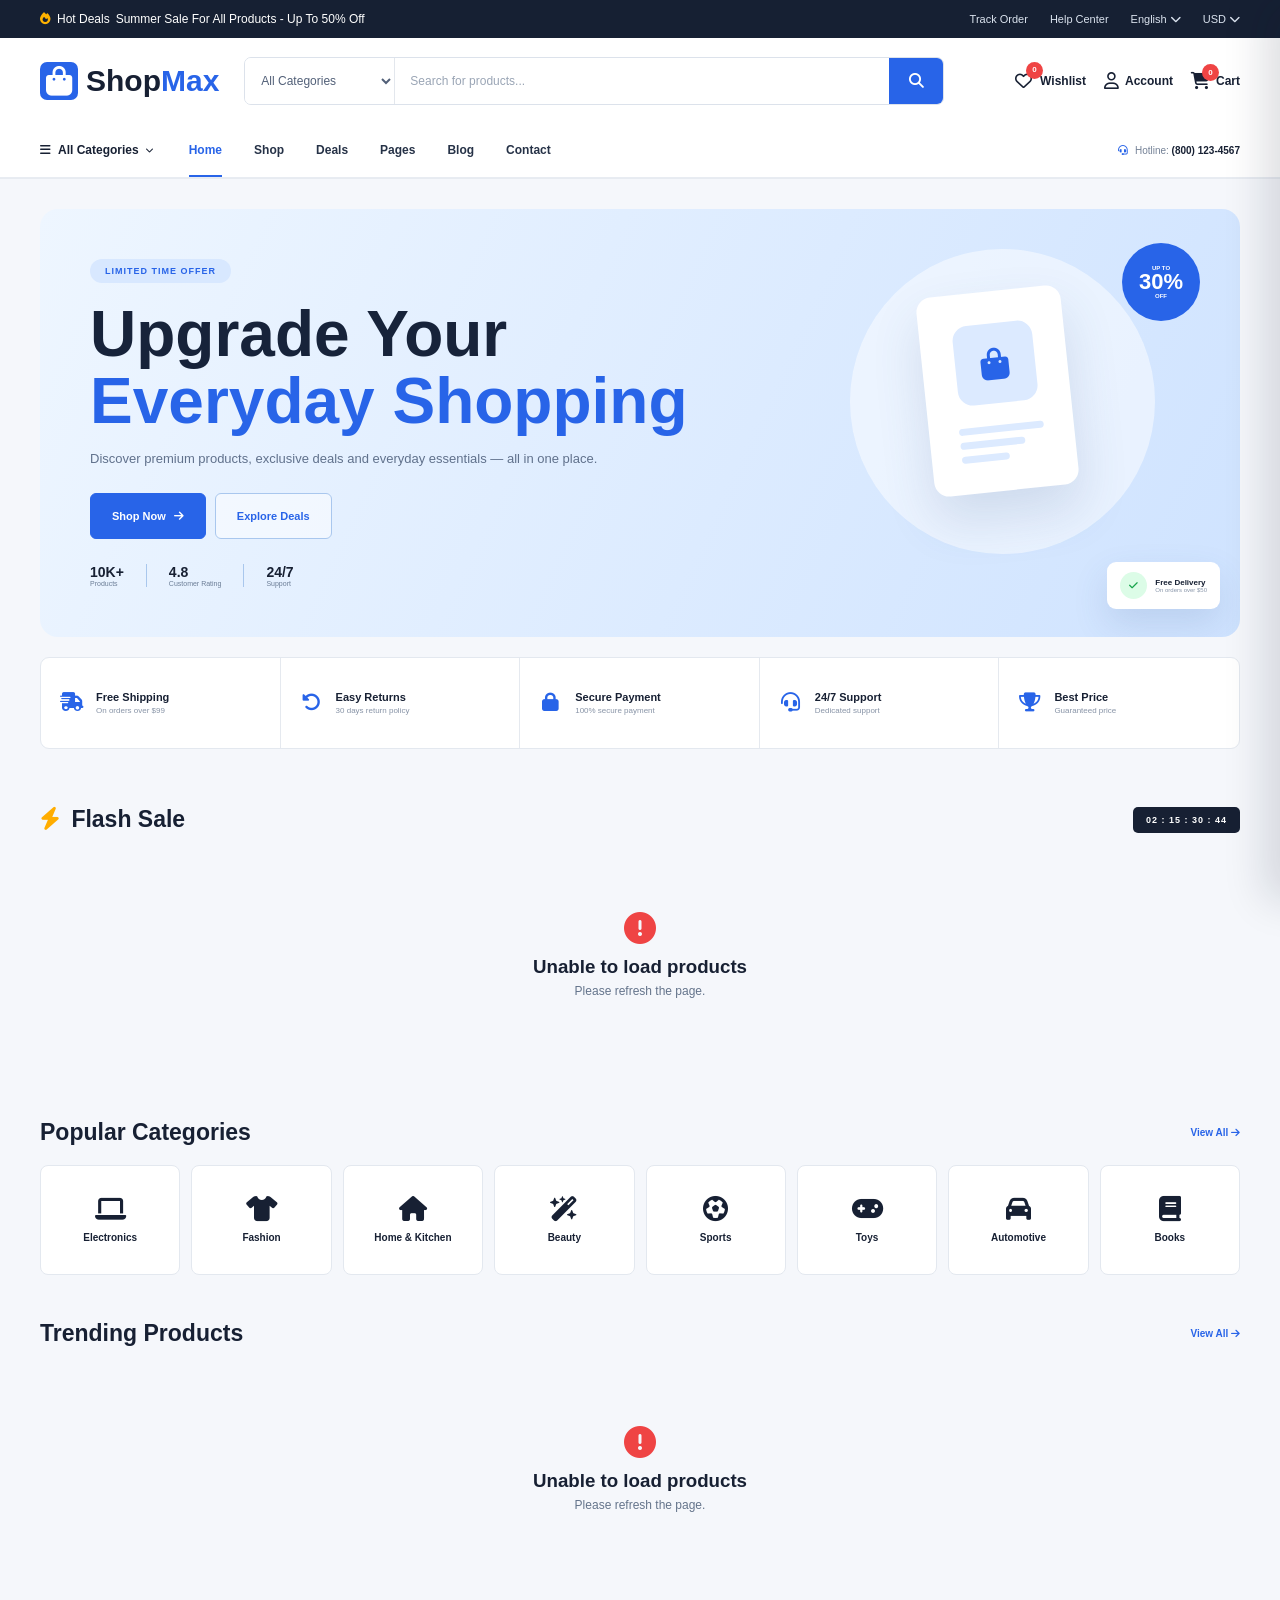
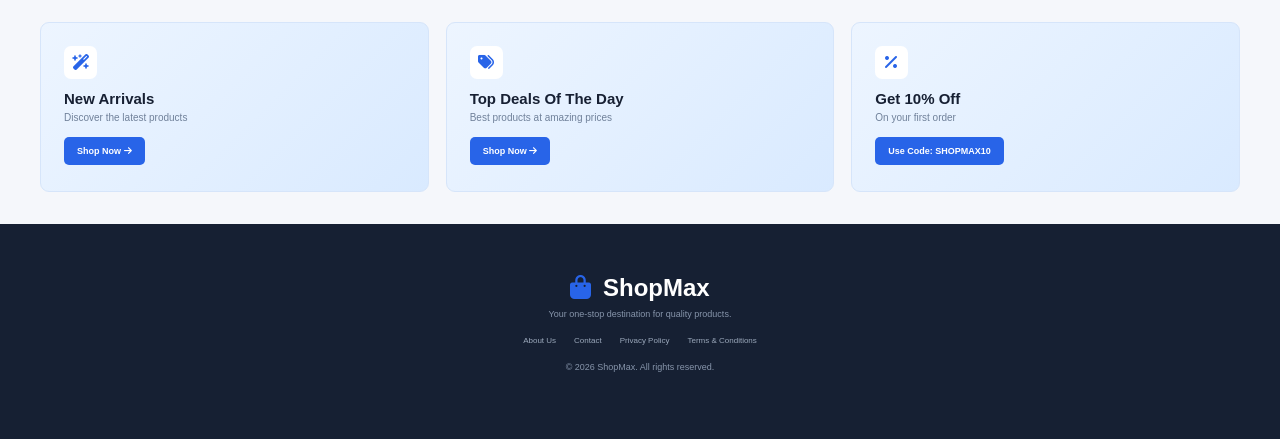
==== commit c94ec7a7: "Update wishlist feature" ====
--- a/index.html
+++ b/index.html
@@ -151,12 +151,17 @@
 
         <div class="header-actions">
 
-            <button
-                class="header-action"
-                id="wishlistHeader"
-            >
-
-                <i class="fa-regular fa-heart"></i>
+           <button class="header-action wishlist-header-btn" id="wishlistHeader">
+
+                <span class="wishlist-icon-wrap">
+
+                    <i class="fa-regular fa-heart"></i>
+
+                    <b id="wishlistCount">
+                        0
+                    </b>
+
+                </span>
 
                 <span>Wishlist</span>
 
@@ -1347,6 +1352,61 @@
 
 </div>
 
+<!-- =====================================================
+     WISHLIST OVERLAY
+===================================================== -->
+
+<div
+    class="wishlist-overlay"
+    id="wishlistOverlay"
+></div>
+
+
+<!-- =====================================================
+     WISHLIST DRAWER
+===================================================== -->
+
+<aside
+    class="wishlist-drawer"
+    id="wishlistDrawer"
+>
+
+    <div class="wishlist-header">
+
+        <div>
+
+            <i class="fa-solid fa-heart"></i>
+
+            <h2>
+                My Wishlist
+            </h2>
+
+            <span id="wishlistCountText">
+                0 items
+            </span>
+
+        </div>
+
+
+        <button
+            type="button"
+            class="wishlist-close"
+            id="closeWishlistBtn"
+        >
+
+            <i class="fa-solid fa-xmark"></i>
+
+        </button>
+
+    </div>
+
+
+    <div
+        class="wishlist-items"
+        id="wishlistItems"
+    ></div>
+
+</aside>
 
 
 <!-- JS -->
--- a/assets/css/style.css
+++ b/assets/css/style.css
@@ -4392,4 +4392,665 @@
         width:100% !important;
         max-width:100% !important;
     }
-}+}
+
+/* =========================================================
+   WISHLIST DRAWER - FINAL
+========================================================= */
+
+.wishlist-overlay {
+    position: fixed;
+    inset: 0;
+    background: rgba(15, 23, 42, 0.55);
+    opacity: 0;
+    visibility: hidden;
+    pointer-events: none;
+    transition: 0.3s ease;
+    z-index: 9998;
+}
+
+.wishlist-overlay.show {
+    opacity: 1;
+    visibility: visible;
+    pointer-events: auto;
+}
+
+
+/* DRAWER */
+
+.wishlist-drawer {
+    position: fixed;
+    top: 0;
+    right: 0;
+
+    width: min(460px, 100%);
+    height: 100vh;
+
+    background: #ffffff;
+
+    z-index: 9999;
+
+    transform: translateX(100%);
+    transition: transform 0.35s ease;
+
+    display: flex;
+    flex-direction: column;
+
+    box-shadow:
+        -15px 0 40px rgba(15, 23, 42, 0.14);
+
+    overflow: hidden;
+}
+
+.wishlist-drawer.open {
+    transform: translateX(0);
+}
+
+
+/* =========================================================
+   HEADER
+========================================================= */
+
+.wishlist-header {
+    flex-shrink: 0;
+
+    display: flex;
+    align-items: center;
+    justify-content: space-between;
+
+    padding: 32px 38px 28px;
+
+    border-bottom: 1px solid #e5eaf2;
+
+    background: #ffffff;
+}
+
+.wishlist-header > div {
+    display: grid;
+    grid-template-columns: auto 1fr;
+    column-gap: 16px;
+    align-items: center;
+}
+
+.wishlist-header > div > i {
+    grid-row: span 2;
+
+    width: 34px;
+    height: 34px;
+
+    display: flex;
+    align-items: center;
+    justify-content: center;
+
+    color: #ef4444;
+
+    font-size: 32px;
+}
+
+.wishlist-header h2 {
+    margin: 0;
+
+    color: #172033;
+
+    font-size: 28px;
+    line-height: 1.2;
+    font-weight: 700;
+}
+
+#wishlistCountText {
+    margin-top: 5px;
+
+    color: #94a3b8;
+
+    font-size: 14px;
+}
+
+
+/* CLOSE */
+
+.wishlist-close {
+    width: 58px;
+    height: 58px;
+
+    border: 0;
+    border-radius: 50%;
+
+    background: #f1f5f9;
+
+    color: #172033;
+
+    display: flex;
+    align-items: center;
+    justify-content: center;
+
+    font-size: 23px;
+
+    cursor: pointer;
+
+    transition:
+        background 0.2s ease,
+        transform 0.2s ease;
+}
+
+.wishlist-close:hover {
+    background: #e8edf5;
+    transform: rotate(90deg);
+}
+
+
+/* =========================================================
+   ITEMS AREA
+========================================================= */
+
+.wishlist-items {
+    flex: 1;
+
+    overflow-y: auto;
+
+    padding: 28px 38px 40px;
+
+    scrollbar-width: thin;
+    scrollbar-color: #cbd5e1 transparent;
+}
+
+.wishlist-items::-webkit-scrollbar {
+    width: 6px;
+}
+
+.wishlist-items::-webkit-scrollbar-track {
+    background: transparent;
+}
+
+.wishlist-items::-webkit-scrollbar-thumb {
+    background: #cbd5e1;
+    border-radius: 10px;
+}
+
+
+/* =========================================================
+   WISHLIST ITEM
+========================================================= */
+
+.wishlist-item {
+    display: grid;
+
+    grid-template-columns: 124px minmax(0, 1fr);
+
+    gap: 20px;
+
+    padding: 0 0 24px;
+    margin-bottom: 24px;
+
+    border-bottom: 1px solid #e5eaf2;
+}
+
+.wishlist-item:last-child {
+    margin-bottom: 0;
+}
+
+
+/* IMAGE */
+
+.wishlist-item-image {
+    width: 124px;
+    height: 124px;
+
+    border-radius: 14px;
+
+    background: #f6f8fb;
+
+    display: flex;
+    align-items: center;
+    justify-content: center;
+
+    overflow: hidden;
+}
+
+.wishlist-item-image img {
+    width: 100%;
+    height: 100%;
+
+    object-fit: contain;
+
+    padding: 14px;
+}
+
+
+/* INFO */
+
+.wishlist-item-info {
+    min-width: 0;
+
+    display: flex;
+    flex-direction: column;
+    justify-content: center;
+}
+
+.wishlist-item-info h4 {
+    margin: 0 0 9px;
+
+    color: #172033;
+
+    font-size: 16px;
+    line-height: 1.45;
+    font-weight: 600;
+}
+
+.wishlist-item-info > strong {
+    margin-bottom: 14px;
+
+    color: #172033;
+
+    font-size: 20px;
+    font-weight: 700;
+}
+
+
+/* =========================================================
+   ACTIONS
+========================================================= */
+
+.wishlist-item-actions {
+    display: flex;
+    align-items: center;
+    gap: 10px;
+}
+
+
+/* ADD TO CART */
+
+.wishlist-item-actions button[data-wishlist-action="cart"] {
+    height: 40px;
+
+    padding: 0 18px;
+
+    border: 0;
+    border-radius: 7px;
+
+    background: #2563eb;
+
+    color: #ffffff;
+
+    display: inline-flex;
+    align-items: center;
+    justify-content: center;
+    gap: 8px;
+
+    font-family: inherit;
+
+    font-size: 13px;
+    font-weight: 600;
+
+    cursor: pointer;
+
+    transition:
+        background 0.2s ease,
+        transform 0.2s ease;
+}
+
+.wishlist-item-actions
+button[data-wishlist-action="cart"]:hover {
+    background: #1d4ed8;
+
+    transform: translateY(-1px);
+}
+
+
+/* REMOVE */
+
+.wishlist-item-actions
+button[data-wishlist-action="remove"] {
+
+    width: 40px;
+    height: 40px;
+
+    padding: 0;
+
+    border: 1px solid #e2e8f0;
+    border-radius: 7px;
+
+    background: #ffffff;
+
+    color: #64748b;
+
+    display: flex;
+    align-items: center;
+    justify-content: center;
+
+    font-size: 15px;
+
+    cursor: pointer;
+
+    transition:
+        color 0.2s ease,
+        border-color 0.2s ease,
+        background 0.2s ease;
+}
+
+.wishlist-item-actions
+button[data-wishlist-action="remove"]:hover {
+    color: #ef4444;
+
+    border-color: #fecaca;
+
+    background: #fef2f2;
+}
+
+
+/* =========================================================
+   EMPTY WISHLIST
+========================================================= */
+
+.empty-wishlist {
+    min-height: 360px;
+
+    display: flex;
+    flex-direction: column;
+    align-items: center;
+    justify-content: center;
+
+    text-align: center;
+
+    padding: 30px;
+}
+
+.empty-wishlist > i {
+    width: 78px;
+    height: 78px;
+
+    border-radius: 50%;
+
+    background: #fff1f2;
+
+    color: #ef4444;
+
+    display: flex;
+    align-items: center;
+    justify-content: center;
+
+    font-size: 30px;
+
+    margin-bottom: 20px;
+}
+
+.empty-wishlist h3 {
+    margin: 0 0 8px;
+
+    color: #172033;
+
+    font-size: 20px;
+}
+
+.empty-wishlist p {
+    margin: 0;
+
+    color: #94a3b8;
+
+    font-size: 14px;
+}
+
+
+/* =========================================================
+   MOBILE
+========================================================= */
+
+@media (max-width: 600px) {
+
+    .wishlist-drawer {
+        width: 100%;
+    }
+
+    .wishlist-header {
+        padding:
+            22px
+            18px
+            20px;
+    }
+
+    .wishlist-header h2 {
+        font-size: 23px;
+    }
+
+    .wishlist-header > div > i {
+        font-size: 27px;
+    }
+
+    .wishlist-close {
+        width: 46px;
+        height: 46px;
+
+        font-size: 19px;
+    }
+
+    .wishlist-items {
+        padding:
+            20px
+            18px
+            30px;
+    }
+
+    .wishlist-item {
+        grid-template-columns:
+            92px
+            minmax(0, 1fr);
+
+        gap: 14px;
+
+        padding-bottom: 20px;
+        margin-bottom: 20px;
+    }
+
+    .wishlist-item-image {
+        width: 92px;
+        height: 92px;
+
+        border-radius: 10px;
+    }
+
+    .wishlist-item-image img {
+        padding: 10px;
+    }
+
+    .wishlist-item-info h4 {
+        font-size: 13px;
+
+        margin-bottom: 6px;
+    }
+
+    .wishlist-item-info > strong {
+        font-size: 17px;
+
+        margin-bottom: 9px;
+    }
+
+    .wishlist-item-actions {
+        gap: 7px;
+    }
+
+    .wishlist-item-actions
+    button[data-wishlist-action="cart"] {
+        height: 35px;
+
+        padding: 0 12px;
+
+        font-size: 11px;
+    }
+
+    .wishlist-item-actions
+    button[data-wishlist-action="remove"] {
+        width: 35px;
+        height: 35px;
+
+        font-size: 13px;
+    }
+
+}
+
+
+/* =========================================================
+   WISHLIST HEADER COUNT - FINAL
+   Matches the Cart badge style
+========================================================= */
+
+.wishlist-icon-wrap {
+    position: relative;
+
+    display: inline-flex;
+    align-items: center;
+    justify-content: center;
+
+    width: 22px;
+    height: 22px;
+}
+
+.wishlist-icon-wrap > i {
+    font-size: 17px;
+}
+
+#wishlistCount {
+    position: absolute;
+
+    top: -8px;
+    right: -9px;
+
+    width: 17px;
+    height: 17px;
+
+    display: grid;
+    place-items: center;
+
+    border-radius: 50%;
+
+    background: #ef4444;
+    color: #ffffff;
+
+    font-size: 8px;
+    font-weight: 800;
+    line-height: 1;
+
+    pointer-events: none;
+}
+
+
+/* Active / wishlisted heart */
+
+.product-action-btn.wishlisted {
+    color: #ef4444;
+    border-color: #fecaca;
+    background: #fff1f2;
+}
+
+.product-action-btn.wishlisted i {
+    color: #ef4444;
+}
+
+
+/* Wishlist page lock */
+
+body.wishlist-open {
+    overflow: hidden;
+}
+
+
+/* =========================================================
+   WISHLIST RESPONSIVE COUNT
+========================================================= */
+
+@media (max-width: 768px) {
+
+    .wishlist-icon-wrap {
+        width: 21px;
+        height: 21px;
+    }
+
+    .wishlist-icon-wrap > i {
+        font-size: 14px;
+    }
+
+    #wishlistCount {
+        top: -6px;
+        right: -7px;
+
+        width: 14px;
+        height: 14px;
+
+        font-size: 7px;
+    }
+}
+
+
+@media (max-width: 430px) {
+
+    .wishlist-icon-wrap {
+        width: 21px;
+        height: 21px;
+    }
+
+    .wishlist-icon-wrap > i {
+        font-size: 13px;
+    }
+
+    #wishlistCount {
+        top: -6px;
+        right: -7px;
+
+        width: 14px;
+        height: 14px;
+
+        font-size: 7px;
+    }
+}
+
+
+/* =========================================================
+   WISHLIST DRAWER - JS COMPATIBILITY OVERRIDES
+========================================================= */
+
+.wishlist-drawer {
+    max-width: 100vw;
+}
+
+.wishlist-items {
+    min-height: 0;
+}
+
+.wishlist-item {
+    min-width: 0;
+}
+
+.wishlist-item-info {
+    min-width: 0;
+}
+
+.wishlist-item-info h4 {
+    overflow-wrap: anywhere;
+}
+
+
+/* =========================================================
+   WISHLIST MOBILE SAFETY
+========================================================= */
+
+@media (max-width: 600px) {
+
+    .wishlist-header {
+        min-height: 78px;
+    }
+
+    .wishlist-header > div {
+        min-width: 0;
+    }
+
+    .wishlist-header h2 {
+        white-space: nowrap;
+    }
+
+    #wishlistCountText {
+        font-size: 12px;
+    }
+
+    .wishlist-items {
+        min-height: 0;
+        overflow-x: hidden;
+    }
+}
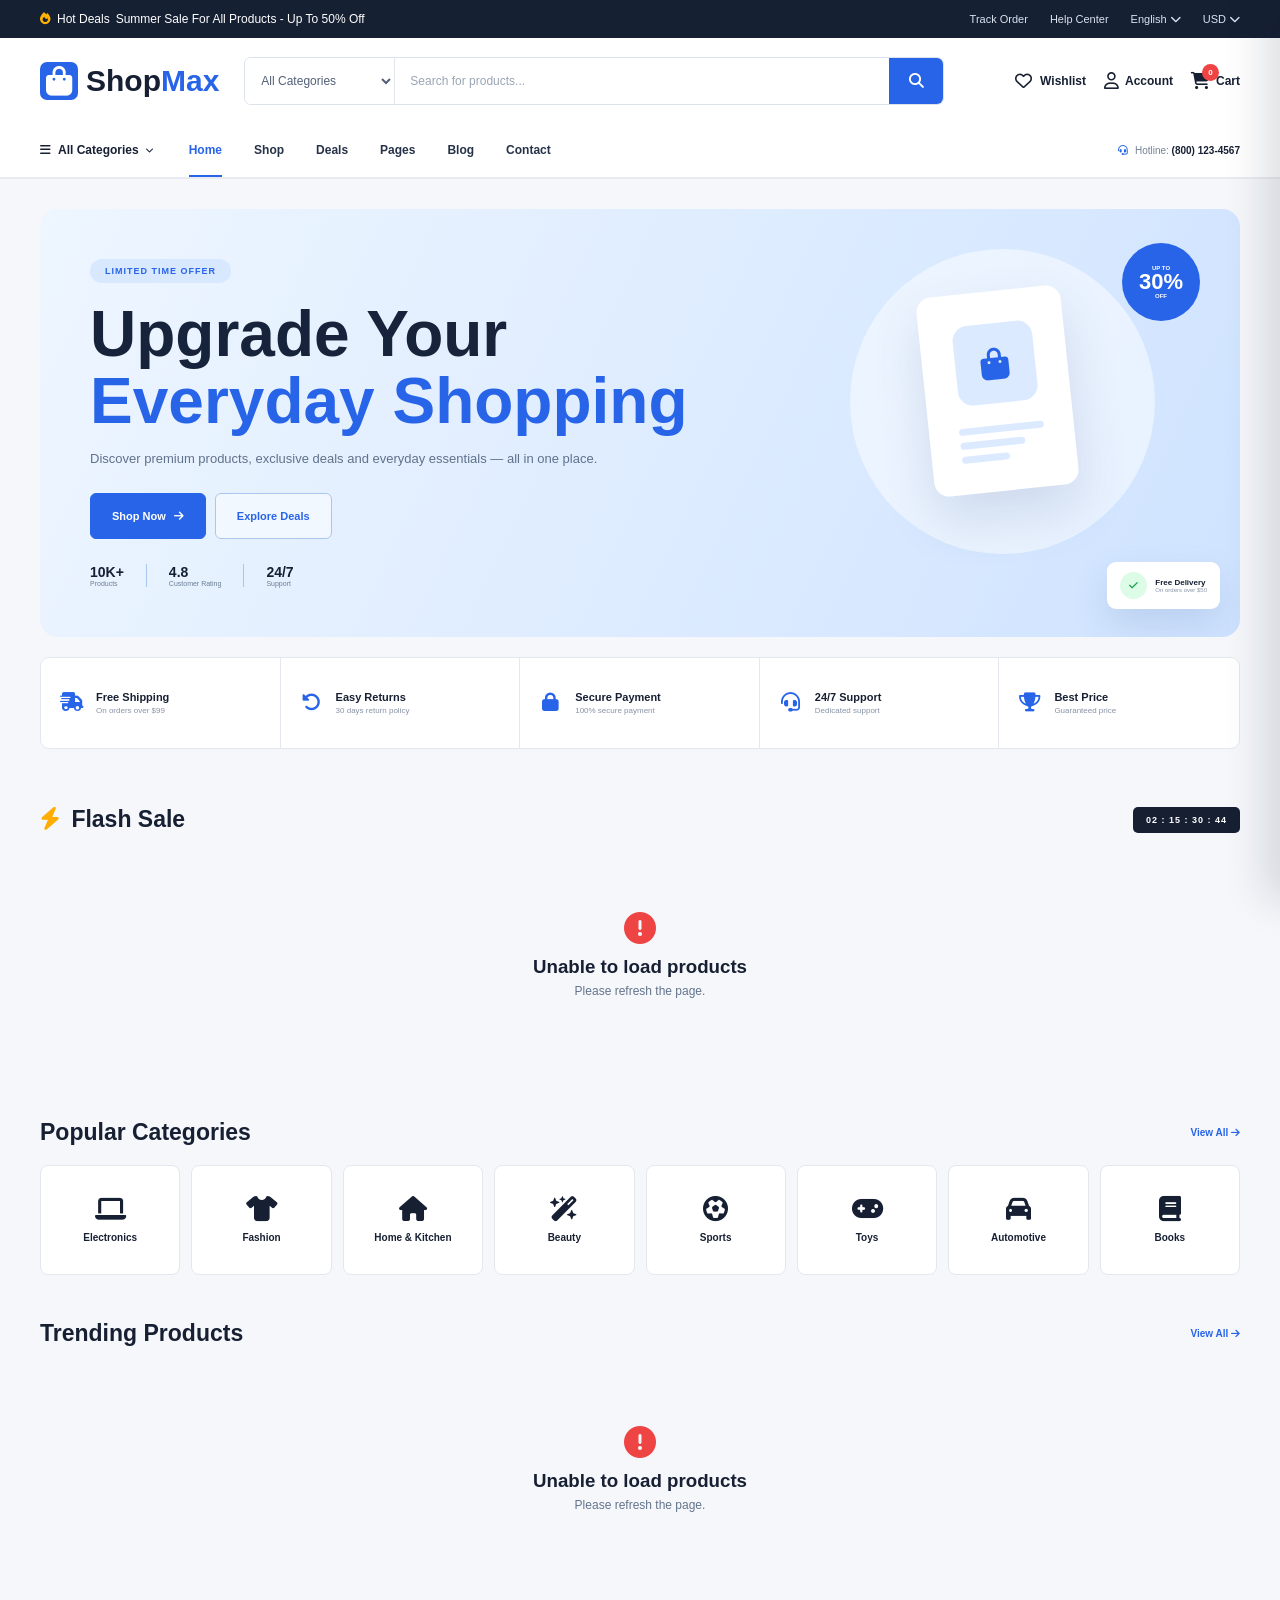
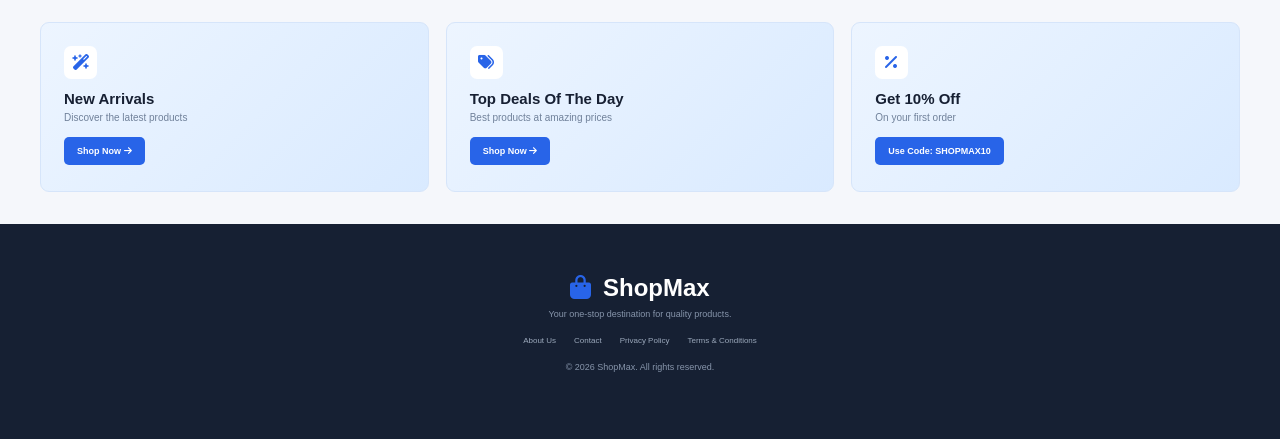
==== commit 212075ba: "Update shop and product details" ====
--- a/index.html
+++ b/index.html
@@ -955,6 +955,44 @@
 </section>
 
 
+<!-- =====================================================
+     RECENTLY VIEWED
+===================================================== -->
+
+<section
+    class="recently-viewed-section"
+    id="recentlyViewedSection"
+    hidden
+>
+
+    <div class="container">
+
+        <div class="section-heading">
+
+            <h2>
+                Recently Viewed
+            </h2>
+
+            <button
+                type="button"
+                class="clear-recently-viewed"
+                id="clearRecentlyViewed"
+            >
+                Clear
+            </button>
+
+        </div>
+
+
+        <div
+            class="product-grid"
+            id="recentlyViewedProducts"
+        ></div>
+
+    </div>
+
+</section>
+
 
 <!-- =====================================================
      PROMO CARDS
--- a/assets/css/style.css
+++ b/assets/css/style.css
@@ -466,6 +466,8 @@
 
 /* =========================================================
    CATEGORY MENU
+   THEMEFOREST FINAL
+   Clean / Minimal / Professional
 ========================================================= */
 
 .category-dropdown{
@@ -476,40 +478,50 @@
 
     z-index:2000;
 
-    width:280px;
+    width:278px;
     max-width:calc(100vw - 20px);
 
-    padding:9px;
-
-    border:1px solid #e1e6ee;
+    padding:10px;
+
+    border:1px solid #e3e8ef;
     border-radius:0 0 10px 10px;
 
     background:#fff;
 
-    box-shadow:
-        0 20px 45px rgba(20,32,55,.15);
+    /* clean ThemeForest look */
+    box-shadow:none;
 
     opacity:0;
     visibility:hidden;
-
-    transform:translateY(8px);
-
-    transition:.2s;
+    pointer-events:none;
+
+    transform:translateY(6px);
+
+    transition:
+        opacity .18s ease,
+        visibility .18s ease,
+        transform .18s ease;
 }
 
 .category-dropdown.show{
     opacity:1;
     visibility:visible;
+    pointer-events:auto;
 
     transform:translateY(0);
 }
 
 .category-dropdown-title{
-    padding:10px;
-
-    margin-bottom:4px;
-
-    border-bottom:1px solid #edf0f4;
+    min-height:40px;
+
+    display:flex;
+    align-items:center;
+
+    padding:0 10px;
+
+    margin-bottom:5px;
+
+    border-bottom:1px solid #edf1f5;
 
     color:#2864e8;
 
@@ -518,16 +530,17 @@
 }
 
 .category-dropdown-title i{
-    margin-right:6px;
+    margin-right:8px;
 }
 
 .category-item{
     position:relative;
+    width:100%;
 }
 
 .category-item > button{
     width:100%;
-    min-height:40px;
+    min-height:41px;
 
     display:flex;
     align-items:center;
@@ -535,18 +548,25 @@
 
     padding:0 10px;
 
-    border:0;
-    border-radius:6px;
+    border:1px solid transparent;
+    border-radius:7px;
 
     background:transparent;
 
     color:#334155;
 
     font-size:11px;
+    font-weight:600;
+
+    transition:
+        background .18s ease,
+        color .18s ease,
+        border-color .18s ease;
 }
 
 .category-item > button:hover{
-    background:#f1f5ff;
+    background:#f5f8ff;
+    border-color:#e2eafe;
     color:#2864e8;
 }
 
@@ -554,25 +574,43 @@
     display:flex;
     align-items:center;
 
-    gap:9px;
+    gap:10px;
+
+    min-width:0;
 }
 
 .category-item > button span i{
-    width:17px;
+    width:18px;
+    flex:0 0 18px;
 
     text-align:center;
 
     color:#2864e8;
+
+    font-size:12px;
 }
 
 .category-item > button > i{
+    flex:0 0 auto;
+
+    color:#64748b;
+
     font-size:8px;
-}
+
+    transition:
+        transform .18s ease,
+        color .18s ease;
+}
+
+
+/* =========================================================
+   DESKTOP SUBMENU
+========================================================= */
 
 .category-submenu{
     position:absolute;
 
-    top:-5px;
+    top:-1px;
     left:calc(100% + 5px);
 
     z-index:2001;
@@ -581,44 +619,64 @@
 
     padding:7px;
 
-    border:1px solid #e2e7ef;
+    border:1px solid #e3e8ef;
     border-radius:8px;
 
     background:#fff;
 
-    box-shadow:
-        0 15px 35px rgba(20,32,55,.14);
+    box-shadow:none;
 
     opacity:0;
     visibility:hidden;
-
-    transform:translateX(8px);
-
-    transition:.2s;
-}
-
-.category-item:hover .category-submenu{
-    opacity:1;
-    visibility:visible;
-
-    transform:translateX(0);
+    pointer-events:none;
+
+    transform:translateX(5px);
+
+    transition:
+        opacity .18s ease,
+        visibility .18s ease,
+        transform .18s ease;
+}
+
+@media (min-width:769px){
+
+    .category-item.has-submenu:hover
+    > .category-submenu{
+        opacity:1;
+        visibility:visible;
+        pointer-events:auto;
+
+        transform:translateX(0);
+    }
+
 }
 
 .category-submenu a{
-    display:block;
-
-    padding:8px 9px;
-
-    border-radius:5px;
+    display:flex;
+    align-items:center;
+
+    min-height:35px;
+
+    padding:0 10px;
+
+    border-radius:6px;
 
     color:#475569;
 
     font-size:10px;
+    font-weight:500;
+
+    transition:
+        background .18s ease,
+        color .18s ease,
+        padding-left .18s ease;
 }
 
 .category-submenu a:hover{
-    background:#f1f5ff;
+    background:#f5f8ff;
     color:#2864e8;
+
+    padding-left:13px;
 }
 
 
@@ -2647,7 +2705,7 @@
     }
 
     .header-action > span{
-        display:none;
+        display:inline !important;
     }
 
     .header-action .cart-icon-wrap{
@@ -4968,7 +5026,7 @@
     }
 
     #wishlistCount {
-        top: -6px;
+        top: -4px;
         right: -7px;
 
         width: 14px;
@@ -4988,6 +5046,7 @@
 
     .wishlist-icon-wrap > i {
         font-size: 13px;
+        padding-top: 3px;
     }
 
     #wishlistCount {
@@ -5054,3 +5113,727 @@
         overflow-x: hidden;
     }
 }
+
+
+/* =========================================================
+   MOBILE HEADER + CATEGORY MENU
+   ThemeForest final
+========================================================= */
+
+@media (max-width:768px){
+
+    .header{
+        position:relative !important;
+        overflow:visible !important;
+        z-index:1000 !important;
+    }
+
+    .navigation{
+        position:relative !important;
+        overflow:visible !important;
+        z-index:1100 !important;
+    }
+
+    .navigation-inner{
+        position:relative !important;
+        overflow:visible !important;
+        z-index:1101 !important;
+    }
+
+    .categories-wrapper{
+        position:relative !important;
+        overflow:visible !important;
+        z-index:1102 !important;
+    }
+
+    .categories-btn{
+        position:relative !important;
+        z-index:1103 !important;
+    }
+
+
+    /* =====================================================
+       MOBILE MAIN MENU
+    ===================================================== */
+
+    .category-dropdown{
+        position:absolute !important;
+
+        top:calc(100% + 1px) !important;
+        left:0 !important;
+
+        width:278px !important;
+        max-width:calc(100vw - 18px) !important;
+
+        max-height:calc(100vh - 75px) !important;
+
+        overflow-x:hidden !important;
+        overflow-y:auto !important;
+
+        padding:9px !important;
+
+        border:1px solid #e3e8ef !important;
+        border-radius:0 0 10px 10px !important;
+
+        background:#fff !important;
+
+        /* no heavy shadow */
+        box-shadow:none !important;
+
+        display:block !important;
+
+        opacity:0 !important;
+        visibility:hidden !important;
+        pointer-events:none !important;
+
+        transform:translateY(6px) !important;
+
+        transition:
+            opacity .18s ease,
+            visibility .18s ease,
+            transform .18s ease !important;
+    }
+
+    .category-dropdown.show{
+        opacity:1 !important;
+        visibility:visible !important;
+        pointer-events:auto !important;
+
+        transform:translateY(0) !important;
+    }
+
+
+    /* =====================================================
+       MOBILE MENU TITLE
+    ===================================================== */
+
+    .category-dropdown-title{
+        min-height:40px !important;
+
+        padding:0 10px !important;
+        margin-bottom:5px !important;
+
+        font-size:11px !important;
+    }
+
+    .category-dropdown-title i{
+        margin-right:7px !important;
+        font-size:12px !important;
+    }
+
+
+    /* =====================================================
+       MOBILE CATEGORY BUTTON
+    ===================================================== */
+
+    .category-item{
+        width:100% !important;
+    }
+
+    .category-item > button{
+        width:100% !important;
+        min-height:41px !important;
+
+        padding:0 10px !important;
+
+        border:1px solid transparent !important;
+        border-radius:7px !important;
+
+        font-size:10px !important;
+    }
+
+    .category-item > button span{
+        gap:9px !important;
+    }
+
+    .category-item > button span i{
+        width:18px !important;
+        flex-basis:18px !important;
+
+        font-size:11px !important;
+    }
+
+    .category-item > button > i{
+        font-size:7px !important;
+    }
+
+
+    /* =====================================================
+       OPEN CATEGORY
+    ===================================================== */
+
+    .category-item.mobile-open
+    > button{
+        background:#f5f8ff !important;
+        border-color:#e2eafe !important;
+
+        color:#2864e8 !important;
+    }
+
+    .category-item.mobile-open
+    > button span i,
+
+    .category-item.mobile-open
+    > button > i{
+        color:#2864e8 !important;
+    }
+
+
+    /* =====================================================
+       MOBILE SUBMENU
+       Opens BELOW parent
+    ===================================================== */
+
+    .category-submenu{
+        position:static !important;
+
+        width:100% !important;
+
+        display:none !important;
+
+        margin:2px 0 6px !important;
+
+        padding:
+            4px 0 4px 10px !important;
+
+        border:0 !important;
+
+        border-left:
+            2px solid #dce8ff !important;
+
+        border-radius:0 !important;
+
+        background:#fbfcff !important;
+
+        box-shadow:none !important;
+
+        opacity:1 !important;
+        visibility:visible !important;
+        pointer-events:auto !important;
+
+        transform:none !important;
+    }
+
+    .category-item.mobile-open
+    > .category-submenu{
+        display:block !important;
+    }
+
+
+    /* =====================================================
+       MOBILE SUBMENU LINKS
+    ===================================================== */
+
+    .category-submenu a{
+        min-height:34px !important;
+
+        padding:
+            0 11px !important;
+
+        border-radius:5px !important;
+
+        color:#64748b !important;
+
+        font-size:9px !important;
+        font-weight:500 !important;
+    }
+
+    .category-submenu a:hover,
+    .category-submenu a:active{
+        background:#f1f5ff !important;
+
+        color:#2864e8 !important;
+
+        padding-left:14px !important;
+    }
+
+
+    /* =====================================================
+       MOBILE ARROW
+    ===================================================== */
+
+    .category-item.mobile-open
+    > button
+    > i:last-child{
+        transform:rotate(90deg) !important;
+
+        color:#2864e8 !important;
+    }
+
+}
+
+
+/* =========================================================
+   SMALL PHONE CATEGORY MENU
+========================================================= */
+
+@media (max-width:430px){
+
+    .category-dropdown{
+        width:270px !important;
+        max-width:calc(100vw - 16px) !important;
+    }
+
+}
+
+
+/* =========================================================
+   VERY SMALL PHONE CATEGORY MENU
+========================================================= */
+
+@media (max-width:360px){
+
+    .category-dropdown{
+        width:262px !important;
+        max-width:calc(100vw - 14px) !important;
+
+        padding:8px !important;
+    }
+
+    .category-dropdown-title{
+        min-height:38px !important;
+        font-size:10px !important;
+    }
+
+    .category-item > button{
+        min-height:38px !important;
+        font-size:9px !important;
+    }
+
+    .category-submenu a{
+        min-height:31px !important;
+        font-size:8px !important;
+    }
+
+}
+
+/* =========================================================
+   FINAL MOBILE CART DRAWER
+   Footer MUST stay visible
+========================================================= */
+
+@media (max-width: 768px) {
+
+    .cart-drawer {
+        position: fixed !important;
+
+        top: 0 !important;
+        right: 0 !important;
+        bottom: 0 !important;
+        left: auto !important;
+
+        width: 100% !important;
+        max-width: 100% !important;
+
+        /*
+           IMPORTANT:
+           Use stable small viewport height.
+           Do NOT use 100dvh here.
+        */
+        height: 100svh !important;
+        max-height: 100svh !important;
+        min-height: 0 !important;
+
+        display: flex !important;
+        flex-direction: column !important;
+
+        overflow: hidden !important;
+
+        box-sizing: border-box !important;
+
+        transform: translateX(100%);
+    }
+
+
+    .cart-drawer.open {
+        transform: translateX(0);
+    }
+
+
+    /* =====================================================
+       HEADER
+    ===================================================== */
+
+    .cart-header {
+        flex: 0 0 auto !important;
+
+        min-height: 65px !important;
+
+        height: 65px !important;
+
+        box-sizing: border-box !important;
+
+        padding: 12px 14px !important;
+    }
+
+
+    /* =====================================================
+       CART ITEMS
+    ===================================================== */
+
+    .cart-items {
+        flex: 1 1 0 !important;
+
+        min-height: 0 !important;
+
+        height: auto !important;
+
+        width: 100% !important;
+
+        overflow-y: auto !important;
+        overflow-x: hidden !important;
+
+        box-sizing: border-box !important;
+
+        padding: 11px 13px !important;
+
+        -webkit-overflow-scrolling: touch;
+    }
+
+
+    /* =====================================================
+       CART ITEM
+    ===================================================== */
+
+    .cart-item {
+        width: 100% !important;
+
+        min-width: 0 !important;
+
+        box-sizing: border-box !important;
+    }
+
+
+    /* =====================================================
+       FOOTER
+    ===================================================== */
+
+    .cart-footer {
+        flex: 0 0 auto !important;
+
+        width: 100% !important;
+
+        min-height: 92px !important;
+
+        box-sizing: border-box !important;
+
+        margin-top: auto !important;
+
+        padding:
+            10px
+            14px
+            calc(
+                10px +
+                env(safe-area-inset-bottom)
+            ) !important;
+
+        background: #ffffff !important;
+
+        border-top:
+            1px solid #e4e8ee !important;
+
+        position: relative !important;
+
+        z-index: 20 !important;
+    }
+
+
+    /* =====================================================
+       TOTAL
+    ===================================================== */
+
+    .cart-total-row {
+        width: 100% !important;
+
+        display: flex !important;
+
+        align-items: center !important;
+
+        justify-content: space-between !important;
+
+        margin: 0 0 8px !important;
+    }
+
+
+    .cart-total-row span {
+        font-size: 14px !important;
+
+        line-height: 1.2 !important;
+    }
+
+
+    .cart-total-row strong {
+        font-size: 17px !important;
+
+        line-height: 1.2 !important;
+    }
+
+
+    /* =====================================================
+       CHECKOUT
+    ===================================================== */
+
+    .checkout-btn {
+        width: 100% !important;
+
+        height: 44px !important;
+
+        min-height: 44px !important;
+
+        flex-shrink: 0 !important;
+
+        display: flex !important;
+
+        align-items: center !important;
+
+        justify-content: center !important;
+
+        gap: 6px !important;
+
+        box-sizing: border-box !important;
+
+        padding: 0 12px !important;
+
+        border-radius: 7px !important;
+
+        font-size: 11px !important;
+
+        font-weight: 800 !important;
+    }
+
+}
+
+/* =========================================================
+   RECENTLY VIEWED
+   PREMIUM / THEMEFOREST STYLE
+========================================================= */
+
+.recently-viewed-section {
+    padding-top: 8px;
+    padding-bottom: 34px;
+}
+
+.recently-viewed-section[hidden] {
+    display: none !important;
+}
+
+
+/* =========================================================
+   SECTION HEADER
+========================================================= */
+
+.recently-viewed-section .section-heading {
+    min-height: 46px;
+
+    display: flex;
+    align-items: center;
+    justify-content: space-between;
+
+    margin-bottom: 10px;
+}
+
+
+/* TITLE */
+
+.recently-viewed-section .section-heading h2 {
+    position: relative;
+
+    display: flex;
+    align-items: center;
+
+    gap: 9px;
+
+    color: #172033;
+
+    font-size: 23px;
+    font-weight: 800;
+
+    line-height: 1.2;
+}
+
+.recently-viewed-section .section-heading h2::before {
+    content: "";
+
+    width: 4px;
+    height: 22px;
+
+    flex: 0 0 4px;
+
+    border-radius: 10px;
+
+    background: #2864e8;
+}
+
+
+/* =========================================================
+   CLEAR BUTTON
+========================================================= */
+
+.clear-recently-viewed {
+    display: inline-flex;
+    align-items: center;
+    justify-content: center;
+
+    height: 31px;
+
+    padding: 0 11px;
+
+    border: 1px solid #dfe5ed;
+    border-radius: 6px;
+
+    background: #ffffff;
+
+    color: #64748b;
+
+    font-size: 9px;
+    font-weight: 800;
+
+    line-height: 1;
+
+    transition:
+        color .2s ease,
+        background .2s ease,
+        border-color .2s ease,
+        transform .2s ease;
+}
+
+.clear-recently-viewed:hover {
+    border-color: #cbdaf5;
+
+    background: #f5f8ff;
+
+    color: #2864e8;
+
+    transform: translateY(-1px);
+}
+
+.clear-recently-viewed:active {
+    transform: translateY(0);
+}
+
+
+/* =========================================================
+   PRODUCT GRID
+========================================================= */
+
+.recently-viewed-section
+.product-grid {
+    margin-top: 0;
+}
+
+
+/* =========================================================
+   PRODUCT CARD POLISH
+   Existing card structure stays unchanged.
+========================================================= */
+
+.recently-viewed-section
+.product-card {
+    border-color: #e1e7ef;
+
+    transition:
+        transform .22s ease,
+        border-color .22s ease,
+        box-shadow .22s ease;
+}
+
+.recently-viewed-section
+.product-card:hover {
+    border-color: #d4e0f4;
+
+    box-shadow:
+        0 14px 32px rgba(23, 32, 51, .08);
+}
+
+
+/* =========================================================
+   IMAGE AREA
+========================================================= */
+
+.recently-viewed-section
+.product-image {
+    background:
+        linear-gradient(
+            180deg,
+            #f8fafc 0%,
+            #f4f7fb 100%
+        );
+}
+
+
+/* =========================================================
+   MOBILE
+========================================================= */
+
+@media (max-width: 768px) {
+
+    .recently-viewed-section {
+        padding-top: 5px;
+        padding-bottom: 20px;
+    }
+
+    .recently-viewed-section
+    .section-heading {
+        min-height: 34px;
+
+        margin-bottom: 7px;
+    }
+
+    .recently-viewed-section
+    .section-heading h2 {
+        gap: 6px;
+
+        font-size: 16px;
+    }
+
+    .recently-viewed-section
+    .section-heading h2::before {
+        width: 3px;
+        height: 16px;
+    }
+
+    .clear-recently-viewed {
+        height: 26px;
+
+        padding: 0 8px;
+
+        border-radius: 5px;
+
+        font-size: 7px;
+    }
+
+}
+
+
+/* =========================================================
+   VERY SMALL PHONE
+========================================================= */
+
+@media (max-width: 360px) {
+
+    .recently-viewed-section {
+        padding-top: 4px;
+        padding-bottom: 17px;
+    }
+
+    .recently-viewed-section
+    .section-heading h2 {
+        font-size: 14px;
+    }
+
+    .recently-viewed-section
+    .section-heading h2::before {
+        width: 3px;
+        height: 14px;
+    }
+
+    .clear-recently-viewed {
+        height: 24px;
+
+        padding: 0 7px;
+
+        font-size: 6px;
+    }
+
+}
+
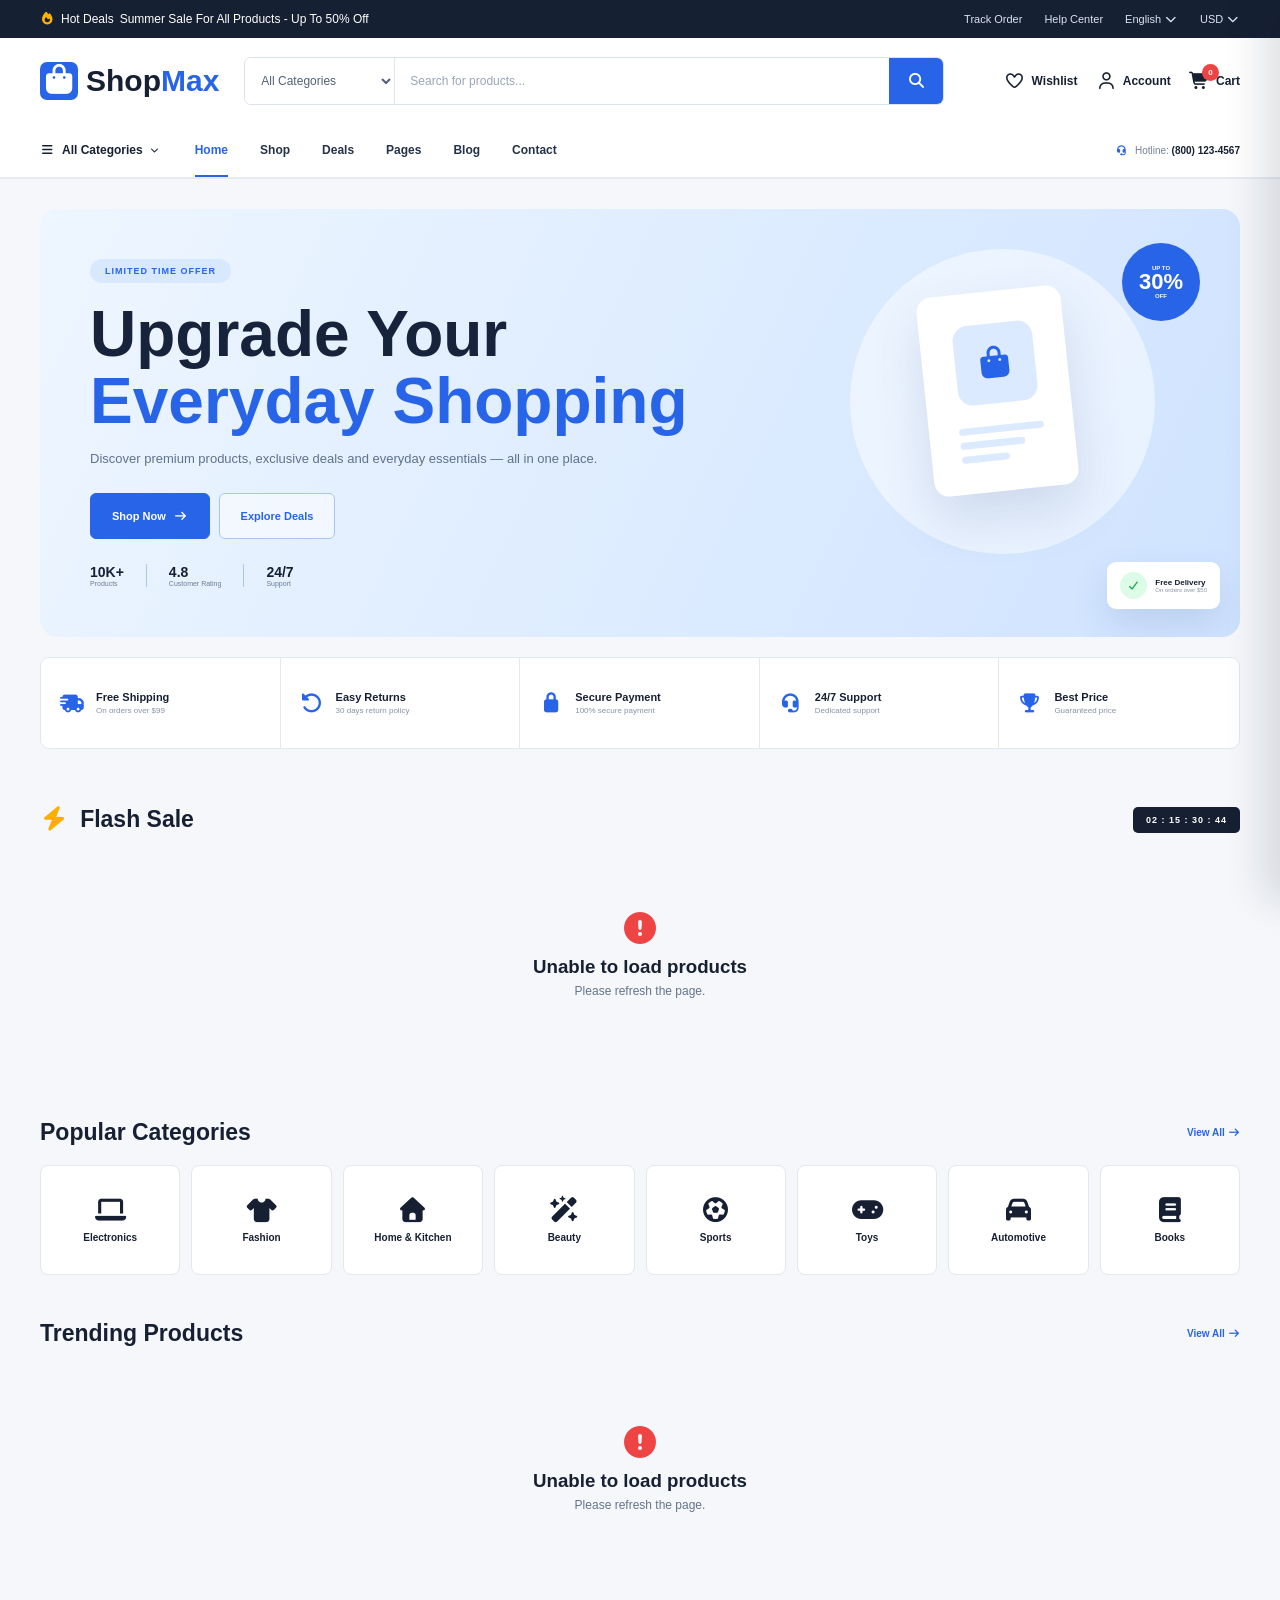
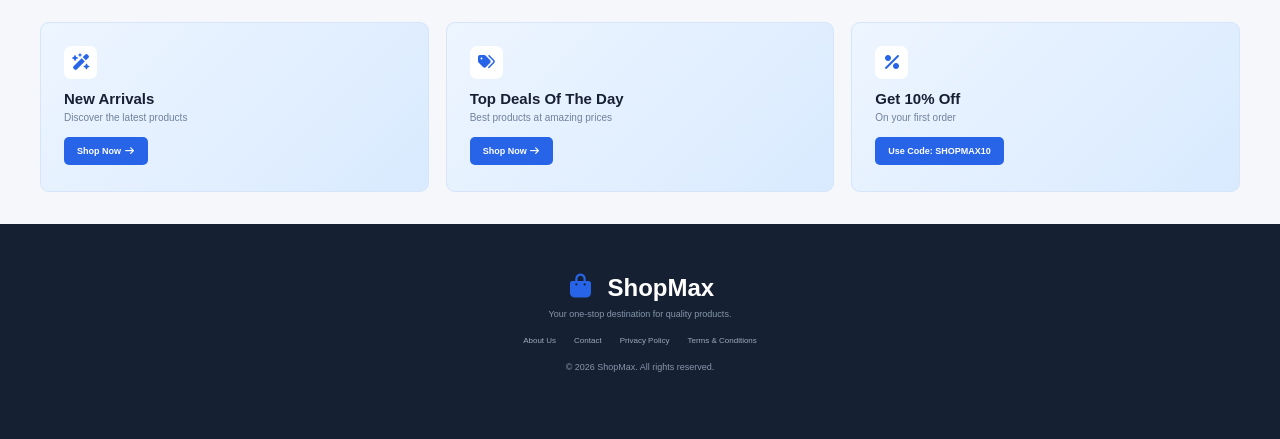
==== commit e86f3f47: "feat: complete admin panel and settings" ====
--- a/index.html
+++ b/index.html
@@ -14,10 +14,8 @@
     <title>ShopMax - E-commerce</title>
 
     <!-- Font Awesome -->
-    <link
-        rel="stylesheet"
-        href="https://cdnjs.cloudflare.com/ajax/libs/font-awesome/6.7.2/css/all.min.css"
-    >
+    <link rel="stylesheet" href="assets/fontawesome/fontCss/all.min.css">
+
 
     <!-- CSS -->
     <link
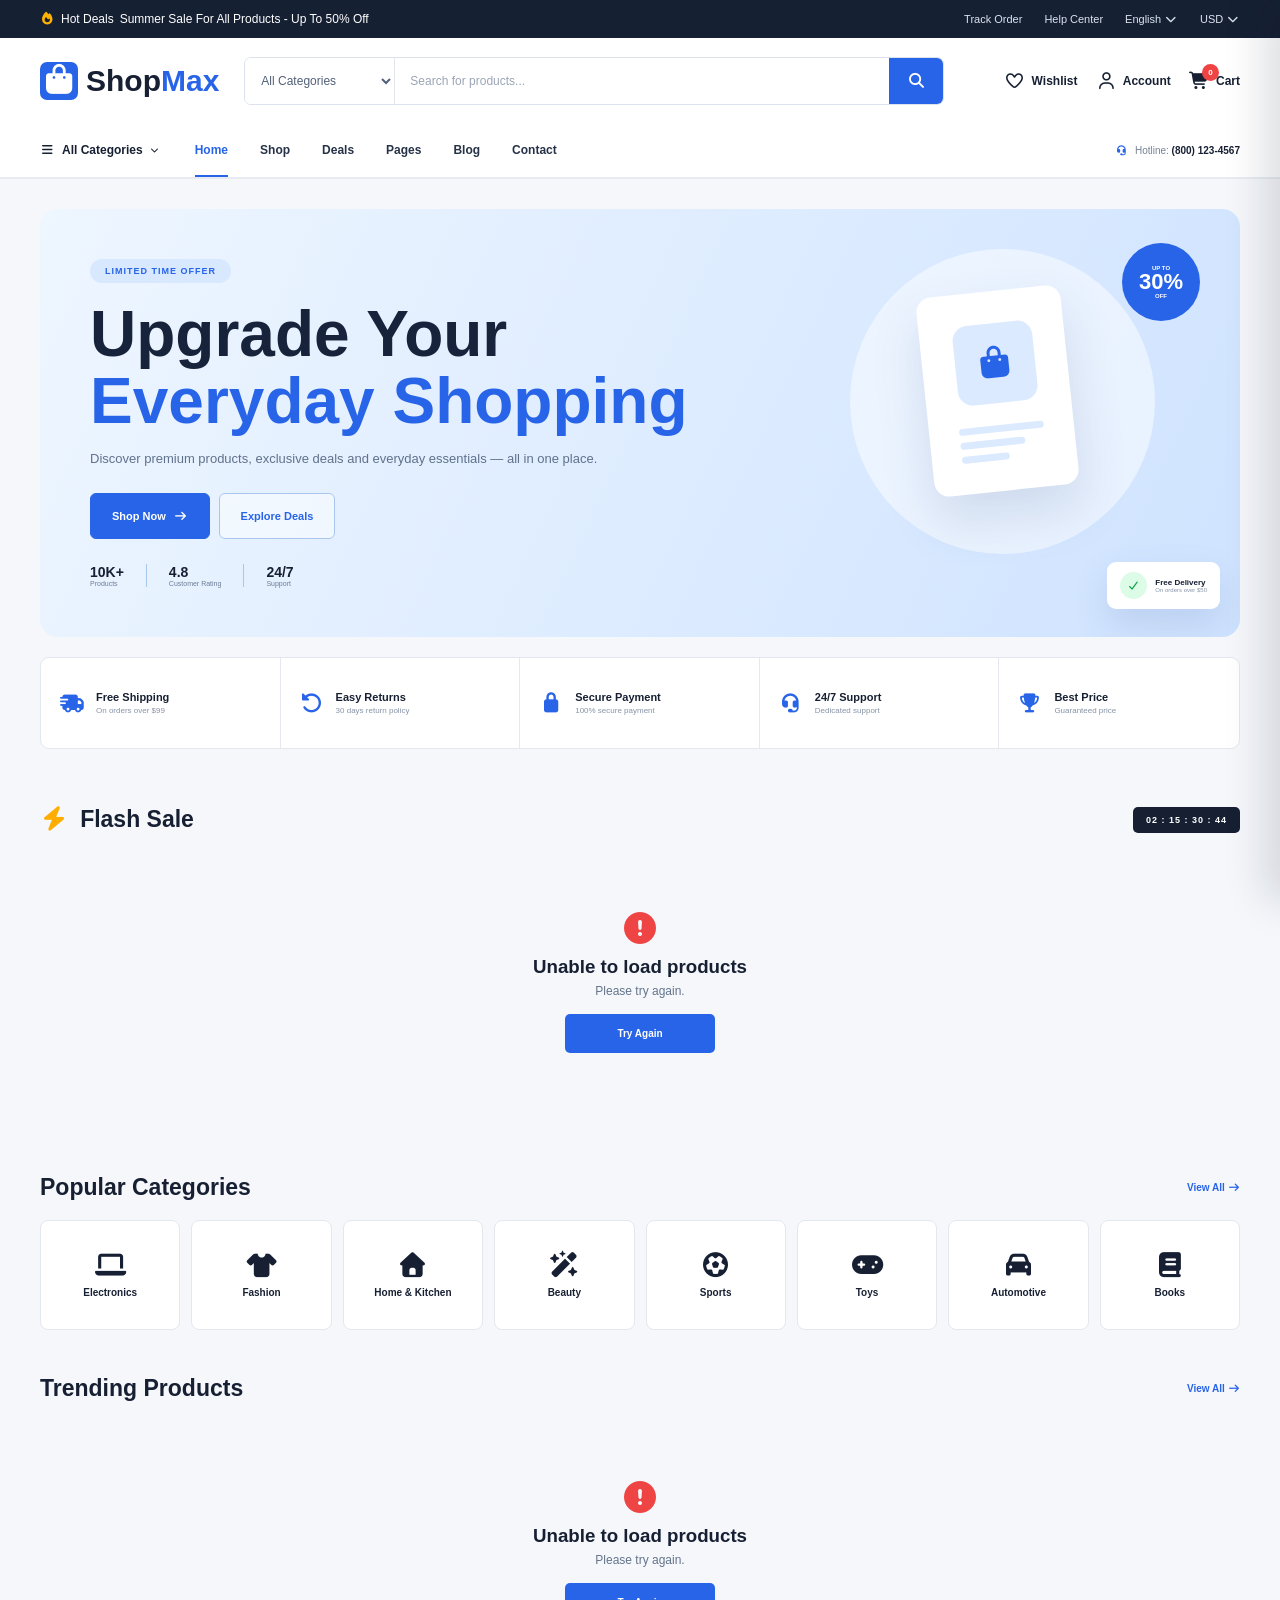
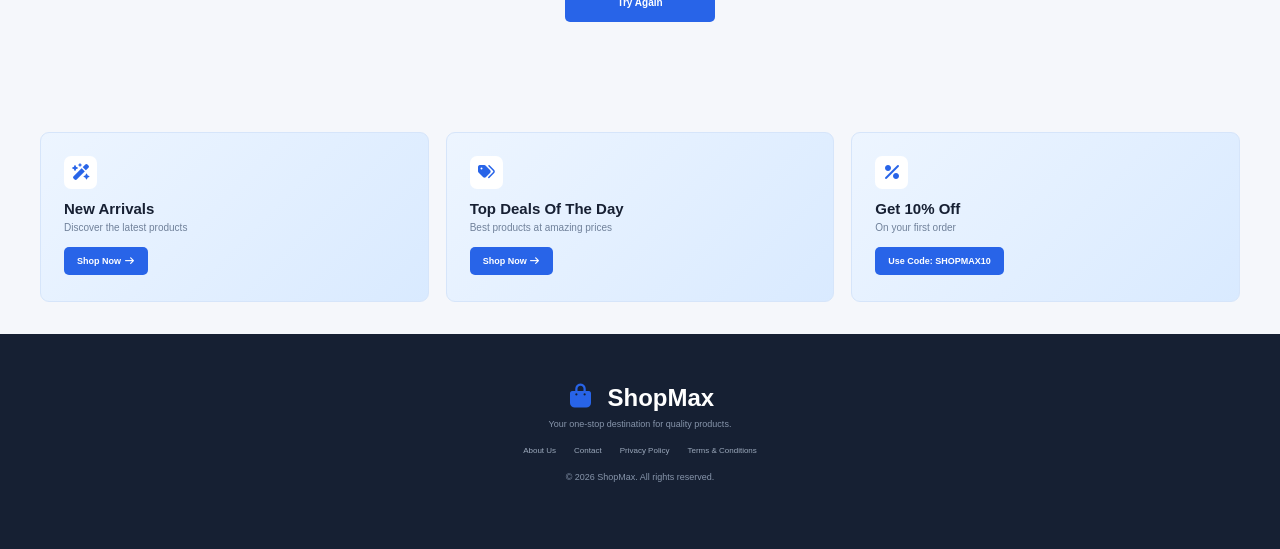
==== commit e36c6313: "Update responsive CSS and cart drawer" ====
--- a/index.html
+++ b/index.html
@@ -235,234 +235,138 @@
                     id="categoryDropdown"
                 >
 
-
                     <div class="category-dropdown-title">
-
                         <i class="fa-solid fa-layer-group"></i>
-
                         Shop By Category
-
-                    </div>
-
-
-                    <!-- ELECTRONICS -->
+                    </div>
 
                     <div class="category-item has-submenu">
-
-                        <button type="button">
-
+                        <button type="button" data-category="electronics">
                             <span>
                                 <i class="fa-solid fa-laptop"></i>
                                 Electronics
                             </span>
-
                             <i class="fa-solid fa-chevron-right"></i>
-
                         </button>
-
-
                         <div class="category-submenu">
-
-                            <a
-                                href="#"
-                                data-category="electronics"
-                            >
-                                Laptops
-                            </a>
-
-                            <a href="#">
-                                Smartphones
-                            </a>
-
-                            <a href="#">
-                                Headphones
-                            </a>
-
-                            <a href="#">
-                                Cameras
-                            </a>
-
-                            <a href="#">
-                                Accessories
-                            </a>
-
+                            <a href="#" data-category="laptops">Laptops</a>
+                            <a href="#" data-category="smartphones">Smartphones</a>
+                            <a href="#" data-category="tablets">Tablets</a>
+                            <a href="#" data-category="mobile-accessories">Mobile Accessories</a>
                         </div>
-
-                    </div>
-
-
-                    <!-- FASHION -->
+                    </div>
 
                     <div class="category-item has-submenu">
-
-                        <button type="button">
-
+                        <button type="button" data-category="fashion">
                             <span>
                                 <i class="fa-solid fa-shirt"></i>
                                 Fashion
                             </span>
-
                             <i class="fa-solid fa-chevron-right"></i>
-
                         </button>
-
-
                         <div class="category-submenu">
-
-                            <a
-                                href="#"
-                                data-category="men's clothing"
-                            >
-                                Men's Clothing
-                            </a>
-
-                            <a
-                                href="#"
-                                data-category="women's clothing"
-                            >
-                                Women's Clothing
-                            </a>
-
-                            <a href="#">
-                                Shoes
-                            </a>
-
-                            <a href="#">
-                                Bags
-                            </a>
-
-                            <a href="#">
-                                Accessories
-                            </a>
-
+                            <a href="#" data-category="mens-shirts">Men's Shirts</a>
+                            <a href="#" data-category="mens-shoes">Men's Shoes</a>
+                            <a href="#" data-category="mens-watches">Men's Watches</a>
+                            <a href="#" data-category="womens-dresses">Women's Dresses</a>
+                            <a href="#" data-category="womens-shoes">Women's Shoes</a>
+                            <a href="#" data-category="womens-watches">Women's Watches</a>
+                            <a href="#" data-category="tops">Tops</a>
+                            <a href="#" data-category="sunglasses">Sunglasses</a>
                         </div>
-
-                    </div>
-
-
-                    <!-- HOME -->
-
-                    <div class="category-item">
-
-                        <button type="button">
-
+                    </div>
+
+                    <div class="category-item has-submenu">
+                        <button type="button" data-category="home-kitchen">
                             <span>
                                 <i class="fa-solid fa-house"></i>
                                 Home & Kitchen
                             </span>
-
                             <i class="fa-solid fa-chevron-right"></i>
-
                         </button>
-
-                    </div>
-
-
-                    <!-- BEAUTY -->
-
-                    <div class="category-item">
-
-                        <button type="button">
-
+                        <div class="category-submenu">
+                            <a href="#" data-category="furniture">Furniture</a>
+                            <a href="#" data-category="home-decoration">Home Decoration</a>
+                            <a href="#" data-category="kitchen-accessories">Kitchen Accessories</a>
+                        </div>
+                    </div>
+
+                    <div class="category-item has-submenu">
+                        <button type="button" data-category="beauty-health">
                             <span>
                                 <i class="fa-solid fa-wand-magic-sparkles"></i>
                                 Beauty & Health
                             </span>
-
                             <i class="fa-solid fa-chevron-right"></i>
-
                         </button>
-
-                    </div>
-
-
-                    <!-- SPORTS -->
-
-                    <div class="category-item">
-
-                        <button type="button">
-
+                        <div class="category-submenu">
+                            <a href="#" data-category="beauty">Beauty</a>
+                            <a href="#" data-category="fragrances">Fragrances</a>
+                            <a href="#" data-category="skin-care">Skin Care</a>
+                        </div>
+                    </div>
+
+                    <div class="category-item has-submenu">
+                        <button type="button" data-category="sports-outdoors">
                             <span>
                                 <i class="fa-solid fa-futbol"></i>
                                 Sports & Outdoors
                             </span>
-
                             <i class="fa-solid fa-chevron-right"></i>
-
                         </button>
-
-                    </div>
-
-
-                    <!-- TOYS -->
-
-                    <div class="category-item">
-
-                        <button type="button">
-
+                        <div class="category-submenu">
+                            <a href="#" data-category="sports-accessories">Sports Accessories</a>
+                        </div>
+                    </div>
+
+                    <div class="category-item has-submenu">
+                        <button type="button" data-category="toys-games">
                             <span>
                                 <i class="fa-solid fa-gamepad"></i>
                                 Toys & Games
                             </span>
-
                             <i class="fa-solid fa-chevron-right"></i>
-
                         </button>
-
-                    </div>
-
-
-                    <!-- AUTOMOTIVE -->
-
-                    <div class="category-item">
-
-                        <button type="button">
-
+                        <div class="category-submenu">
+                            <a href="#" data-category="toys">Toys & Games</a>
+                        </div>
+                    </div>
+
+                    <div class="category-item has-submenu">
+                        <button type="button" data-category="automotive">
                             <span>
                                 <i class="fa-solid fa-car"></i>
                                 Automotive
                             </span>
-
                             <i class="fa-solid fa-chevron-right"></i>
-
                         </button>
-
-                    </div>
-
-
-                    <!-- BOOKS -->
-
-                    <div class="category-item">
-
-                        <button type="button">
-
+                        <div class="category-submenu">
+                            <a href="#" data-category="vehicle">Vehicle</a>
+                            <a href="#" data-category="motorcycle">Motorcycle</a>
+                        </div>
+                    </div>
+
+                    <div class="category-item has-submenu">
+                        <button type="button" data-category="books-media">
                             <span>
                                 <i class="fa-solid fa-book"></i>
                                 Books & Media
                             </span>
-
                             <i class="fa-solid fa-chevron-right"></i>
-
                         </button>
-
-                    </div>
-
-
-                    <!-- GROCERY -->
+                        <div class="category-submenu">
+                            <a href="#" data-category="books">Books</a>
+                        </div>
+                    </div>
 
                     <div class="category-item">
-
-                        <button type="button">
-
+                        <button type="button" data-category="groceries">
                             <span>
                                 <i class="fa-solid fa-basket-shopping"></i>
                                 Groceries
                             </span>
-
                             <i class="fa-solid fa-chevron-right"></i>
-
                         </button>
-
                     </div>
 
                 </div>
@@ -481,7 +385,7 @@
                     Home
                 </a>
 
-                <a href="#">
+                <a href="shop.html">
                     Shop
                 </a>
 
@@ -822,7 +726,7 @@
 
             <button
                 class="category-card"
-                data-category="men's clothing"
+                data-category="fashion"
             >
 
                 <i class="fa-solid fa-shirt"></i>
@@ -836,6 +740,7 @@
 
             <button
                 class="category-card"
+                data-category="home-kitchen"
             >
 
                 <i class="fa-solid fa-house"></i>
@@ -849,6 +754,7 @@
 
             <button
                 class="category-card"
+                data-category="beauty-health"
             >
 
                 <i class="fa-solid fa-wand-magic-sparkles"></i>
@@ -862,6 +768,7 @@
 
             <button
                 class="category-card"
+                data-category="sports-outdoors"
             >
 
                 <i class="fa-solid fa-futbol"></i>
@@ -875,6 +782,7 @@
 
             <button
                 class="category-card"
+                data-category="toys-games"
             >
 
                 <i class="fa-solid fa-gamepad"></i>
@@ -888,6 +796,7 @@
 
             <button
                 class="category-card"
+                data-category="automotive"
             >
 
                 <i class="fa-solid fa-car"></i>
@@ -901,6 +810,7 @@
 
             <button
                 class="category-card"
+                data-category="books-media"
             >
 
                 <i class="fa-solid fa-book"></i>
--- a/assets/css/style.css
+++ b/assets/css/style.css
@@ -1,4460 +1,1493 @@
 /* =========================================================
-   SHOPMAX
-   COMPLETE RESPONSIVE STYLE
-   FINAL VERSION
+   SHOPMAX - CLEAN RESPONSIVE STYLESHEET
+   - Duplicate selectors removed inside each scope
+   - Base styles first
+   - ALL media queries kept together at the bottom
 ========================================================= */
 
-*{
-    margin:0;
-    padding:0;
-    box-sizing:border-box;
-}
-
-html{
-    width:100%;
-    max-width:100%;
-
-    overflow-x:hidden;
-
-    scroll-behavior:smooth;
-}
-
-body{
-    width:100%;
-    max-width:100%;
-    min-height:100vh;
-
-    margin:0;
-    padding:0;
-
-    overflow-x:hidden;
-
-    font-family:
-        Arial,
+* {
+    margin: 0;
+    padding: 0;
+    box-sizing: border-box;
+}
+
+html {
+    width: 100%;
+    max-width: 100%;
+    overflow-x: hidden;
+    scroll-behavior: smooth;
+}
+
+body {
+    width: 100%;
+    max-width: 100%;
+    min-height: 100vh;
+    margin: 0;
+    padding: 0;
+    overflow-x: hidden;
+    font-family: Arial,
         Helvetica,
         sans-serif;
-
-    background:#f5f7fb;
-    color:#172033;
-}
-
-body.modal-open,
-body.cart-open{
-    overflow:hidden;
-}
-
-button,
-input,
-select{
-    font:inherit;
-}
-
-button{
-    cursor:pointer;
-}
-
-a{
-    color:inherit;
-    text-decoration:none;
-}
-
-img{
-    display:block;
-    max-width:100%;
-}
-
-
-/* =========================================================
-   GLOBAL
-========================================================= */
-
-.container{
-    width:min(1440px, calc(100% - 80px));
-    max-width:100%;
-
-    margin-left:auto;
-    margin-right:auto;
-}
-
-.section-container{
-    width:min(1440px, calc(100% - 80px));
-    max-width:100%;
-
-    margin-left:auto;
-    margin-right:auto;
-}
-
-
-/* =========================================================
-   TOP BAR
-========================================================= */
-
-.top-bar{
-    width:100%;
-
-    background:#162033;
-    color:#fff;
-
-    font-size:12px;
-}
-
-.top-bar-inner{
-    min-height:38px;
-
-    display:flex;
-    align-items:center;
-    justify-content:space-between;
-}
-
-.top-sale{
-    display:flex;
-    align-items:center;
-
-    gap:6px;
-}
-
-.top-sale i{
-    color:#ffb300;
-}
-
-.top-links{
-    display:flex;
-    align-items:center;
-
-    gap:22px;
-}
-
-.top-links a,
-.top-links button{
-    border:0;
-    background:transparent;
-
-    color:#dbe3ef;
-
-    font-size:11px;
-}
-
-.top-links button{
-    cursor:pointer;
-}
-
-
-/* =========================================================
-   HEADER
-========================================================= */
-
-.header{
-    width:100%;
-
-    background:#fff;
-
-    border-bottom:1px solid #e7ebf1;
-}
-
-.header-main{
-    min-height:85px;
-
-    display:flex;
-    align-items:center;
-
-    gap:25px;
-}
-
-.logo{
-    flex-shrink:0;
-
-    display:flex;
-    align-items:center;
-
-    gap:8px;
-
-    font-size:30px;
-    font-weight:800;
-
-    white-space:nowrap;
-}
-
-.logo-icon{
-    width:38px;
-    height:38px;
-
-    display:grid;
-    place-items:center;
-
-    border-radius:7px;
-
-    background:#2864e8;
-    color:#fff;
-}
-
-.logo span:last-child span{
-    color:#2864e8;
-}
-
-
-/* =========================================================
-   SEARCH
-========================================================= */
-
-.search-box{
-    flex:1;
-
-    width:100%;
-    max-width:700px;
-    min-width:0;
-
-    height:48px;
-
-    display:flex;
-
-    overflow:hidden;
-
-    border:1px solid #dce2eb;
-    border-radius:7px;
-
-    background:#fff;
-}
-
-.search-box select{
-    flex:0 0 150px;
-
-    width:150px;
-
-    padding:0 12px;
-
-    border:0;
-    border-right:1px solid #e3e7ed;
-
-    outline:none;
-
-    background:#fff;
-
-    color:#526078;
-
-    font-size:12px;
-}
-
-.search-box input{
-    flex:1;
-
-    width:100%;
-    min-width:0;
-
-    padding:0 15px;
-
-    border:0;
-    outline:none;
-
-    color:#172033;
-
-    font-size:12px;
-}
-
-.search-box input::placeholder{
-    color:#9aa5b5;
-}
-
-.search-box button{
-    flex:0 0 54px;
-
-    width:54px;
-
-    border:0;
-
-    background:#2864e8;
-    color:#fff;
-
-    font-size:15px;
-}
-
-.search-box button:hover{
-    background:#1954d6;
-}
-
-
-/* =========================================================
-   HEADER ACTIONS
-========================================================= */
-
-.header-actions{
-    display:flex;
-    align-items:center;
-
-    gap:18px;
-
-    margin-left:auto;
-}
-
-.header-action{
-    position:relative;
-
-    display:flex;
-    align-items:center;
-
-    gap:6px;
-
-    padding:0;
-
-    border:0;
-
-    background:transparent;
-
-    color:#172033;
-
-    font-size:12px;
-    font-weight:700;
-
-    white-space:nowrap;
-}
-
-.header-action i{
-    font-size:17px;
-}
-
-.cart-icon-wrap{
-    position:relative;
-
-    display:inline-flex;
-    align-items:center;
-    justify-content:center;
-}
-
-.cart-icon-wrap b{
-    position:absolute;
-
-    top:-8px;
-    right:-9px;
-
-    width:17px;
-    height:17px;
-
-    display:grid;
-    place-items:center;
-
-    border-radius:50%;
-
-    background:#ef4444;
-    color:#fff;
-
-    font-size:8px;
-    line-height:1;
-}
-
-
-/* =========================================================
-   NAVIGATION
-========================================================= */
-
-.navigation{
-    width:100%;
-
-    background:#fff;
-
-    border-bottom:1px solid #e8ecf2;
-}
-
-.navigation-inner{
-    min-height:54px;
-
-    display:flex;
-    align-items:center;
-
-    gap:35px;
-}
-
-.categories-wrapper{
-    position:relative;
-
-    flex-shrink:0;
-}
-
-.categories-btn{
-    height:54px;
-
-    display:flex;
-    align-items:center;
-
-    gap:7px;
-
-    padding:0;
-
-    border:0;
-
-    background:transparent;
-
-    color:#172033;
-
-    font-size:12px;
-    font-weight:800;
-}
-
-.categories-btn .arrow{
-    font-size:8px;
-
-    transition:.2s;
-}
-
-.categories-btn.active .arrow{
-    transform:rotate(180deg);
-}
-
-.nav-links{
-    display:flex;
-    align-items:center;
-
-    gap:32px;
-}
-
-.nav-links a{
-    position:relative;
-
-    height:54px;
-
-    display:flex;
-    align-items:center;
-
-    color:#263247;
-
-    font-size:12px;
-    font-weight:700;
-}
-
-.nav-links a::after{
-    content:"";
-
-    position:absolute;
-
-    left:0;
-    bottom:0;
-
-    width:0;
-    height:2px;
-
-    background:#2864e8;
-
-    transition:.2s;
-}
-
-.nav-links a:hover,
-.nav-links a.active{
-    color:#2864e8;
-}
-
-.nav-links a:hover::after,
-.nav-links a.active::after{
-    width:100%;
-}
-
-.hotline{
-    margin-left:auto;
-
-    color:#748196;
-
-    font-size:10px;
-}
-
-.hotline i{
-    color:#2864e8;
-
-    margin-right:4px;
-}
-
-.hotline strong{
-    color:#172033;
-}
-
-
-/* =========================================================
-   CATEGORY MENU
-   THEMEFOREST FINAL
-   Clean / Minimal / Professional
-========================================================= */
-
-.category-dropdown{
-    position:absolute;
-
-    top:calc(100% + 1px);
-    left:0;
-
-    z-index:2000;
-
-    width:278px;
-    max-width:calc(100vw - 20px);
-
-    padding:10px;
-
-    border:1px solid #e3e8ef;
-    border-radius:0 0 10px 10px;
-
-    background:#fff;
-
-    /* clean ThemeForest look */
-    box-shadow:none;
-
-    opacity:0;
-    visibility:hidden;
-    pointer-events:none;
-
-    transform:translateY(6px);
-
-    transition:
-        opacity .18s ease,
+    background: #f5f7fb;
+    color: #172033;
+}
+
+body.modal-open,body.cart-open {
+    overflow: hidden;
+}
+
+button,input,select {
+    font: inherit;
+}
+
+button {
+    cursor: pointer;
+}
+
+a {
+    color: inherit;
+    text-decoration: none;
+}
+
+img {
+    display: block;
+    max-width: 100%;
+}
+
+.container {
+    width: min(1440px, calc(100% - 80px));
+    max-width: 100%;
+    margin-left: auto;
+    margin-right: auto;
+}
+
+.section-container {
+    width: min(1440px, calc(100% - 80px));
+    max-width: 100%;
+    margin-left: auto;
+    margin-right: auto;
+}
+
+.top-bar {
+    width: 100%;
+    background: #162033;
+    color: #fff;
+    font-size: 12px;
+}
+
+.top-bar-inner {
+    min-height: 38px;
+    display: flex;
+    align-items: center;
+    justify-content: space-between;
+}
+
+.top-sale {
+    display: flex;
+    align-items: center;
+    gap: 6px;
+}
+
+.top-sale i {
+    color: #ffb300;
+}
+
+.top-links {
+    display: flex;
+    align-items: center;
+    gap: 22px;
+}
+
+.top-links a,.top-links button {
+    border: 0;
+    background: transparent;
+    color: #dbe3ef;
+    font-size: 11px;
+}
+
+.top-links button {
+    cursor: pointer;
+}
+
+.header {
+    width: 100%;
+    background: #fff;
+    border-bottom: 1px solid #e7ebf1;
+}
+
+.header-main {
+    min-height: 85px;
+    display: flex;
+    align-items: center;
+    gap: 25px;
+}
+
+.logo {
+    flex-shrink: 0;
+    display: flex;
+    align-items: center;
+    gap: 8px;
+    font-size: 30px;
+    font-weight: 800;
+    white-space: nowrap;
+}
+
+.logo-icon {
+    width: 38px;
+    height: 38px;
+    display: grid;
+    place-items: center;
+    border-radius: 7px;
+    background: #2864e8;
+    color: #fff;
+}
+
+.logo span:last-child span {
+    color: #2864e8;
+}
+
+.search-box {
+    flex: 1;
+    width: 100%;
+    max-width: 700px;
+    min-width: 0;
+    height: 48px;
+    display: flex;
+    overflow: hidden;
+    border: 1px solid #dce2eb;
+    border-radius: 7px;
+    background: #fff;
+}
+
+.search-box select {
+    flex: 0 0 150px;
+    width: 150px;
+    padding: 0 12px;
+    border: 0;
+    border-right: 1px solid #e3e7ed;
+    outline: none;
+    background: #fff;
+    color: #526078;
+    font-size: 12px;
+}
+
+.search-box input {
+    flex: 1;
+    width: 100%;
+    min-width: 0;
+    padding: 0 15px;
+    border: 0;
+    outline: none;
+    color: #172033;
+    font-size: 12px;
+}
+
+.search-box input::placeholder {
+    color: #9aa5b5;
+}
+
+.search-box button {
+    flex: 0 0 54px;
+    width: 54px;
+    border: 0;
+    background: #2864e8;
+    color: #fff;
+    font-size: 15px;
+}
+
+.search-box button:hover {
+    background: #1954d6;
+}
+
+.header-actions {
+    display: flex;
+    align-items: center;
+    gap: 18px;
+    margin-left: auto;
+}
+
+.header-action {
+    position: relative;
+    display: flex;
+    align-items: center;
+    gap: 6px;
+    padding: 0;
+    border: 0;
+    background: transparent;
+    color: #172033;
+    font-size: 12px;
+    font-weight: 700;
+    white-space: nowrap;
+}
+
+.header-action i {
+    font-size: 17px;
+}
+
+.cart-icon-wrap {
+    position: relative;
+    display: inline-flex;
+    align-items: center;
+    justify-content: center;
+}
+
+.cart-icon-wrap b {
+    position: absolute;
+    top: -8px;
+    right: -9px;
+    width: 17px;
+    height: 17px;
+    display: grid;
+    place-items: center;
+    border-radius: 50%;
+    background: #ef4444;
+    color: #fff;
+    font-size: 8px;
+    line-height: 1;
+}
+
+.navigation {
+    width: 100%;
+    background: #fff;
+    border-bottom: 1px solid #e8ecf2;
+}
+
+.navigation-inner {
+    min-height: 54px;
+    display: flex;
+    align-items: center;
+    gap: 35px;
+}
+
+.categories-wrapper {
+    position: relative;
+    flex-shrink: 0;
+}
+
+.categories-btn {
+    height: 54px;
+    display: flex;
+    align-items: center;
+    gap: 7px;
+    padding: 0;
+    border: 0;
+    background: transparent;
+    color: #172033;
+    font-size: 12px;
+    font-weight: 800;
+}
+
+.categories-btn .arrow {
+    font-size: 8px;
+    transition: .2s;
+}
+
+.categories-btn.active .arrow {
+    transform: rotate(180deg);
+}
+
+.nav-links {
+    display: flex;
+    align-items: center;
+    gap: 32px;
+}
+
+.nav-links a {
+    position: relative;
+    height: 54px;
+    display: flex;
+    align-items: center;
+    color: #263247;
+    font-size: 12px;
+    font-weight: 700;
+}
+
+.nav-links a::after {
+    content: "";
+    position: absolute;
+    left: 0;
+    bottom: 0;
+    width: 0;
+    height: 2px;
+    background: #2864e8;
+    transition: .2s;
+}
+
+.nav-links a:hover,.nav-links a.active {
+    color: #2864e8;
+}
+
+.nav-links a:hover::after,.nav-links a.active::after {
+    width: 100%;
+}
+
+.hotline {
+    margin-left: auto;
+    color: #748196;
+    font-size: 10px;
+}
+
+.hotline i {
+    color: #2864e8;
+    margin-right: 4px;
+}
+
+.hotline strong {
+    color: #172033;
+}
+
+.category-dropdown {
+    position: absolute;
+    top: calc(100% + 1px);
+    left: 0;
+    z-index: 2000;
+    width: 278px;
+    max-width: calc(100vw - 20px);
+    padding: 10px;
+    border: 1px solid #e3e8ef;
+    border-radius: 0 0 10px 10px;
+    background: #fff;
+    box-shadow: none;
+    opacity: 0;
+    visibility: hidden;
+    pointer-events: none;
+    transform: translateY(6px);
+    transition: opacity .18s ease,
         visibility .18s ease,
         transform .18s ease;
 }
 
-.category-dropdown.show{
-    opacity:1;
-    visibility:visible;
-    pointer-events:auto;
-
-    transform:translateY(0);
-}
-
-.category-dropdown-title{
-    min-height:40px;
-
-    display:flex;
-    align-items:center;
-
-    padding:0 10px;
-
-    margin-bottom:5px;
-
-    border-bottom:1px solid #edf1f5;
-
-    color:#2864e8;
-
-    font-size:12px;
-    font-weight:800;
-}
-
-.category-dropdown-title i{
-    margin-right:8px;
-}
-
-.category-item{
-    position:relative;
-    width:100%;
-}
-
-.category-item > button{
-    width:100%;
-    min-height:41px;
-
-    display:flex;
-    align-items:center;
-    justify-content:space-between;
-
-    padding:0 10px;
-
-    border:1px solid transparent;
-    border-radius:7px;
-
-    background:transparent;
-
-    color:#334155;
-
-    font-size:11px;
-    font-weight:600;
-
-    transition:
-        background .18s ease,
+.category-dropdown.show {
+    opacity: 1;
+    visibility: visible;
+    pointer-events: auto;
+    transform: translateY(0);
+}
+
+.category-dropdown-title {
+    min-height: 40px;
+    display: flex;
+    align-items: center;
+    padding: 0 10px;
+    margin-bottom: 5px;
+    border-bottom: 1px solid #edf1f5;
+    color: #2864e8;
+    font-size: 12px;
+    font-weight: 800;
+}
+
+.category-dropdown-title i {
+    margin-right: 8px;
+}
+
+.category-item {
+    position: relative;
+    width: 100%;
+}
+
+.category-item > button {
+    width: 100%;
+    min-height: 41px;
+    display: flex;
+    align-items: center;
+    justify-content: space-between;
+    padding: 0 10px;
+    border: 1px solid transparent;
+    border-radius: 7px;
+    background: transparent;
+    color: #334155;
+    font-size: 11px;
+    font-weight: 600;
+    transition: background .18s ease,
         color .18s ease,
         border-color .18s ease;
 }
 
-.category-item > button:hover{
-    background:#f5f8ff;
-    border-color:#e2eafe;
-    color:#2864e8;
-}
-
-.category-item > button span{
-    display:flex;
-    align-items:center;
-
-    gap:10px;
-
-    min-width:0;
-}
-
-.category-item > button span i{
-    width:18px;
-    flex:0 0 18px;
-
-    text-align:center;
-
-    color:#2864e8;
-
-    font-size:12px;
-}
-
-.category-item > button > i{
-    flex:0 0 auto;
-
-    color:#64748b;
-
-    font-size:8px;
-
-    transition:
-        transform .18s ease,
+.category-item > button:hover {
+    background: #f5f8ff;
+    border-color: #e2eafe;
+    color: #2864e8;
+}
+
+.category-item > button span {
+    display: flex;
+    align-items: center;
+    gap: 10px;
+    min-width: 0;
+}
+
+.category-item > button span i {
+    width: 18px;
+    flex: 0 0 18px;
+    text-align: center;
+    color: #2864e8;
+    font-size: 12px;
+}
+
+.category-item > button > i {
+    flex: 0 0 auto;
+    color: #64748b;
+    font-size: 8px;
+    transition: transform .18s ease,
         color .18s ease;
 }
 
-
-/* =========================================================
-   DESKTOP SUBMENU
-========================================================= */
-
-.category-submenu{
-    position:absolute;
-
-    top:-1px;
-    left:calc(100% + 5px);
-
-    z-index:2001;
-
-    width:190px;
-
-    padding:7px;
-
-    border:1px solid #e3e8ef;
-    border-radius:8px;
-
-    background:#fff;
-
-    box-shadow:none;
-
-    opacity:0;
-    visibility:hidden;
-    pointer-events:none;
-
-    transform:translateX(5px);
-
-    transition:
-        opacity .18s ease,
+.category-submenu {
+    position: absolute;
+    top: -1px;
+    left: calc(100% + 5px);
+    z-index: 2001;
+    width: 190px;
+    padding: 7px;
+    border: 1px solid #e3e8ef;
+    border-radius: 8px;
+    background: #fff;
+    box-shadow: none;
+    opacity: 0;
+    visibility: hidden;
+    pointer-events: none;
+    transform: translateX(5px);
+    transition: opacity .18s ease,
         visibility .18s ease,
         transform .18s ease;
 }
 
-@media (min-width:769px){
-
-    .category-item.has-submenu:hover
-    > .category-submenu{
-        opacity:1;
-        visibility:visible;
-        pointer-events:auto;
-
-        transform:translateX(0);
-    }
-
-}
-
-.category-submenu a{
-    display:flex;
-    align-items:center;
-
-    min-height:35px;
-
-    padding:0 10px;
-
-    border-radius:6px;
-
-    color:#475569;
-
-    font-size:10px;
-    font-weight:500;
-
-    transition:
-        background .18s ease,
+.category-submenu a {
+    display: flex;
+    align-items: center;
+    min-height: 35px;
+    padding: 0 10px;
+    border-radius: 6px;
+    color: #475569;
+    font-size: 10px;
+    font-weight: 500;
+    transition: background .18s ease,
         color .18s ease,
         padding-left .18s ease;
 }
 
-.category-submenu a:hover{
-    background:#f5f8ff;
-    color:#2864e8;
-
-    padding-left:13px;
-}
-
-
-/* =========================================================
-   HERO
-========================================================= */
-
-.hero-section{
-    width:100%;
-
-    padding:
-        30px
+.category-submenu a:hover {
+    background: #f5f8ff;
+    color: #2864e8;
+    padding-left: 13px;
+}
+
+.hero-section {
+    width: 100%;
+    padding: 30px
         0
         20px;
 }
 
-.hero{
-    position:relative;
-
-    width:100%;
-    min-height:395px;
-
-    display:flex;
-    align-items:center;
-
-    padding:50px;
-
-    overflow:hidden;
-
-    border-radius:18px;
-
-    background:
-        linear-gradient(
+.hero {
+    position: relative;
+    width: 100%;
+    min-height: 395px;
+    display: flex;
+    align-items: center;
+    padding: 50px;
+    overflow: hidden;
+    border-radius: 18px;
+    background: linear-gradient(
             115deg,
             #eef6ff,
             #cfe3ff
         );
 }
 
-.hero-content{
-    position:relative;
-
-    z-index:3;
-
-    width:58%;
-
-    min-width:0;
-}
-
-.hero-badge{
-    display:inline-flex;
-
-    padding:7px 15px;
-
-    border-radius:30px;
-
-    background:#d8e8ff;
-    color:#2864e8;
-
-    font-size:9px;
-    font-weight:800;
-
-    letter-spacing:1px;
-}
-
-.hero h1{
-    max-width:650px;
-
-    margin:
-        18px
+.hero-content {
+    position: relative;
+    z-index: 3;
+    width: 58%;
+    min-width: 0;
+}
+
+.hero-badge {
+    display: inline-flex;
+    padding: 7px 15px;
+    border-radius: 30px;
+    background: #d8e8ff;
+    color: #2864e8;
+    font-size: 9px;
+    font-weight: 800;
+    letter-spacing: 1px;
+}
+
+.hero h1 {
+    max-width: 650px;
+    margin: 18px
         0
         15px;
-
-    color:#17233a;
-
-    font-size:clamp(43px,5vw,68px);
-
-    line-height:1.04;
-}
-
-.hero h1 strong{
-    display:block;
-
-    color:#2864e8;
-}
-
-.hero p{
-    max-width:600px;
-
-    margin-bottom:24px;
-
-    color:#60718c;
-
-    font-size:13px;
-
-    line-height:1.5;
-}
-
-.hero-buttons{
-    display:flex;
-
-    gap:9px;
-}
-
-.primary-btn,
-.secondary-btn{
-    min-height:46px;
-
-    padding:0 21px;
-
-    border-radius:6px;
-
-    font-size:11px;
-    font-weight:800;
-}
-
-.primary-btn{
-    border:1px solid #2864e8;
-
-    background:#2864e8;
-    color:#fff;
-}
-
-.primary-btn:hover{
-    background:#1954d6;
-}
-
-.secondary-btn{
-    border:1px solid #a9c7ee;
-
-    background:rgba(255,255,255,.5);
-    color:#2864e8;
-}
-
-.hero-buttons i{
-    margin-left:5px;
-}
-
-.hero-stats{
-    display:flex;
-
-    margin-top:25px;
-}
-
-.hero-stats div{
-    padding:0 22px;
-
-    border-right:1px solid #a9c7ed;
-}
-
-.hero-stats div:first-child{
-    padding-left:0;
-}
-
-.hero-stats div:last-child{
-    border-right:0;
-}
-
-.hero-stats strong,
-.hero-stats span{
-    display:block;
-}
-
-.hero-stats strong{
-    font-size:14px;
-}
-
-.hero-stats span{
-    color:#6b7d96;
-
-    font-size:7px;
-}
-
-
-/* =========================================================
-   HERO VISUAL
-========================================================= */
-
-.hero-visual{
-    position:absolute;
-
-    top:0;
-    right:20px;
-
-    width:45%;
-    height:100%;
-
-    pointer-events:none;
-}
-
-.hero-circle{
-    position:absolute;
-
-    top:40px;
-    right:65px;
-
-    width:305px;
-    height:305px;
-
-    border-radius:50%;
-
-    background:rgba(255,255,255,.5);
-}
-
-.hero-card{
-    position:absolute;
-
-    top:82px;
-    right:150px;
-
-    width:145px;
-    height:200px;
-
-    display:flex;
-    flex-direction:column;
-    align-items:center;
-
-    padding-top:32px;
-
-    border-radius:15px;
-
-    background:#fff;
-
-    transform:rotate(-6deg);
-
-    box-shadow:
-        0 25px 50px rgba(62,96,145,.16);
-}
-
-.hero-card-icon{
-    width:80px;
-    height:80px;
-
-    display:grid;
-    place-items:center;
-
-    border-radius:15px;
-
-    background:#dceaff;
-    color:#2864e8;
-
-    font-size:32px;
-}
-
-.hero-lines{
-    width:85px;
-
-    margin-top:22px;
-}
-
-.hero-lines span{
-    display:block;
-
-    height:7px;
-
-    margin-bottom:7px;
-
-    border-radius:10px;
-
-    background:#dceaff;
-}
-
-.hero-lines span:nth-child(2){
-    width:65px;
-}
-
-.hero-lines span:nth-child(3){
-    width:48px;
-}
-
-.discount-circle{
-    position:absolute;
-
-    top:34px;
-    right:20px;
-
-    width:78px;
-    height:78px;
-
-    display:flex;
-    flex-direction:column;
-    align-items:center;
-    justify-content:center;
-
-    border-radius:50%;
-
-    background:#2864e8;
-    color:#fff;
-}
-
-.discount-circle small{
-    font-size:6px;
-    font-weight:800;
-}
-
-.discount-circle strong{
-    font-size:22px;
-
-    line-height:1;
-}
-
-.delivery-card{
-    position:absolute;
-
-    right:0;
-    bottom:28px;
-
-    display:flex;
-    align-items:center;
-
-    gap:8px;
-
-    padding:10px 13px;
-
-    border-radius:9px;
-
-    background:#fff;
-
-    box-shadow:
-        0 15px 35px rgba(62,96,145,.15);
-}
-
-.delivery-card > i{
-    width:27px;
-    height:27px;
-
-    display:grid;
-    place-items:center;
-
-    border-radius:50%;
-
-    background:#dcfce7;
-    color:#16a34a;
-
-    font-size:10px;
-}
-
-.delivery-card strong,
-.delivery-card small{
-    display:block;
-}
-
-.delivery-card strong{
-    font-size:8px;
-}
-
-.delivery-card small{
-    color:#8794a8;
-
-    font-size:6px;
-}
-
-
-/* =========================================================
-   BENEFITS
-========================================================= */
-
-.benefits-section{
-    width:100%;
-
-    padding-bottom:28px;
-}
-
-.benefits{
-    width:min(1440px, calc(100% - 80px));
-    max-width:1440px;
-
-    margin-left:auto;
-    margin-right:auto;
-
-    display:grid;
-
-    grid-template-columns:
-        repeat(5,minmax(0,1fr));
-
-    overflow:hidden;
-
-    border:1px solid #e3e8ef;
-    border-radius:9px;
-
-    background:#fff;
-}
-
-.benefit{
-    min-width:0;
-    min-height:90px;
-
-    display:flex;
-    align-items:center;
-
-    gap:11px;
-
-    padding:17px;
-
-    border-right:1px solid #e5e9ef;
-}
-
-.benefit:last-child{
-    border-right:0;
-}
-
-.benefit > i{
-    width:27px;
-
-    flex-shrink:0;
-
-    text-align:center;
-
-    color:#2864e8;
-
-    font-size:19px;
-}
-
-.benefit strong,
-.benefit span{
-    display:block;
-}
-
-.benefit strong{
-    margin-bottom:3px;
-
-    font-size:11px;
-}
-
-.benefit span{
-    color:#8793a6;
-
-    font-size:8px;
-}
-
-
-/* =========================================================
-   SECTIONS
-========================================================= */
-
-.products-section,
-.categories-section,
-.promo-section{
-    width:100%;
-
-    padding:
-        18px
+    color: #17233a;
+    font-size: clamp(43px,5vw,68px);
+    line-height: 1.04;
+}
+
+.hero h1 strong {
+    display: block;
+    color: #2864e8;
+}
+
+.hero p {
+    max-width: 600px;
+    margin-bottom: 24px;
+    color: #60718c;
+    font-size: 13px;
+    line-height: 1.5;
+}
+
+.hero-buttons {
+    display: flex;
+    gap: 9px;
+}
+
+.primary-btn,.secondary-btn {
+    min-height: 46px;
+    padding: 0 21px;
+    border-radius: 6px;
+    font-size: 11px;
+    font-weight: 800;
+}
+
+.primary-btn {
+    border: 1px solid #2864e8;
+    background: #2864e8;
+    color: #fff;
+}
+
+.primary-btn:hover {
+    background: #1954d6;
+}
+
+.secondary-btn {
+    border: 1px solid #a9c7ee;
+    background: rgba(255,255,255,.5);
+    color: #2864e8;
+}
+
+.hero-buttons i {
+    margin-left: 5px;
+}
+
+.hero-stats {
+    display: flex;
+    margin-top: 25px;
+}
+
+.hero-stats div {
+    padding: 0 22px;
+    border-right: 1px solid #a9c7ed;
+}
+
+.hero-stats div:first-child {
+    padding-left: 0;
+}
+
+.hero-stats div:last-child {
+    border-right: 0;
+}
+
+.hero-stats strong,.hero-stats span {
+    display: block;
+}
+
+.hero-stats strong {
+    font-size: 14px;
+}
+
+.hero-stats span {
+    color: #6b7d96;
+    font-size: 7px;
+}
+
+.hero-visual {
+    position: absolute;
+    top: 0;
+    right: 20px;
+    width: 45%;
+    height: 100%;
+    pointer-events: none;
+}
+
+.hero-circle {
+    position: absolute;
+    top: 40px;
+    right: 65px;
+    width: 305px;
+    height: 305px;
+    border-radius: 50%;
+    background: rgba(255,255,255,.5);
+}
+
+.hero-card {
+    position: absolute;
+    top: 82px;
+    right: 150px;
+    width: 145px;
+    height: 200px;
+    display: flex;
+    flex-direction: column;
+    align-items: center;
+    padding-top: 32px;
+    border-radius: 15px;
+    background: #fff;
+    transform: rotate(-6deg);
+    box-shadow: 0 25px 50px rgba(62,96,145,.16);
+}
+
+.hero-card-icon {
+    width: 80px;
+    height: 80px;
+    display: grid;
+    place-items: center;
+    border-radius: 15px;
+    background: #dceaff;
+    color: #2864e8;
+    font-size: 32px;
+}
+
+.hero-lines {
+    width: 85px;
+    margin-top: 22px;
+}
+
+.hero-lines span {
+    display: block;
+    height: 7px;
+    margin-bottom: 7px;
+    border-radius: 10px;
+    background: #dceaff;
+}
+
+.hero-lines span:nth-child(2) {
+    width: 65px;
+}
+
+.hero-lines span:nth-child(3) {
+    width: 48px;
+}
+
+.discount-circle {
+    position: absolute;
+    top: 34px;
+    right: 20px;
+    width: 78px;
+    height: 78px;
+    display: flex;
+    flex-direction: column;
+    align-items: center;
+    justify-content: center;
+    border-radius: 50%;
+    background: #2864e8;
+    color: #fff;
+}
+
+.discount-circle small {
+    font-size: 6px;
+    font-weight: 800;
+}
+
+.discount-circle strong {
+    font-size: 22px;
+    line-height: 1;
+}
+
+.delivery-card {
+    position: absolute;
+    right: 0;
+    bottom: 28px;
+    display: flex;
+    align-items: center;
+    gap: 8px;
+    padding: 10px 13px;
+    border-radius: 9px;
+    background: #fff;
+    box-shadow: 0 15px 35px rgba(62,96,145,.15);
+}
+
+.delivery-card > i {
+    width: 27px;
+    height: 27px;
+    display: grid;
+    place-items: center;
+    border-radius: 50%;
+    background: #dcfce7;
+    color: #16a34a;
+    font-size: 10px;
+}
+
+.delivery-card strong,.delivery-card small {
+    display: block;
+}
+
+.delivery-card strong {
+    font-size: 8px;
+}
+
+.delivery-card small {
+    color: #8794a8;
+    font-size: 6px;
+}
+
+.benefits-section {
+    width: 100%;
+    padding-bottom: 28px;
+}
+
+.benefits {
+    width: min(1440px, calc(100% - 80px));
+    max-width: 1440px;
+    margin-left: auto;
+    margin-right: auto;
+    display: grid;
+    grid-template-columns: repeat(5,minmax(0,1fr));
+    overflow: hidden;
+    border: 1px solid #e3e8ef;
+    border-radius: 9px;
+    background: #fff;
+}
+
+.benefit {
+    min-width: 0;
+    min-height: 90px;
+    display: flex;
+    align-items: center;
+    gap: 11px;
+    padding: 17px;
+    border-right: 1px solid #e5e9ef;
+}
+
+.benefit:last-child {
+    border-right: 0;
+}
+
+.benefit > i {
+    width: 27px;
+    flex-shrink: 0;
+    text-align: center;
+    color: #2864e8;
+    font-size: 19px;
+}
+
+.benefit strong,.benefit span {
+    display: block;
+}
+
+.benefit strong {
+    margin-bottom: 3px;
+    font-size: 11px;
+}
+
+.benefit span {
+    color: #8793a6;
+    font-size: 8px;
+}
+
+.products-section,.categories-section,.promo-section {
+    width: 100%;
+    padding: 18px
         0
         32px;
 }
 
-.trending-section{
-    padding-top:2px;
-}
-
-.section-heading{
-    min-height:50px;
-
-    display:flex;
-    align-items:center;
-    justify-content:space-between;
-
-    margin-bottom:7px;
-}
-
-.section-heading h2{
-    color:#172033;
-
-    font-size:23px;
-}
-
-.section-heading h2 i{
-    color:#ffad00;
-
-    margin-right:5px;
-}
-
-.section-heading > a{
-    color:#2864e8;
-
-    font-size:10px;
-    font-weight:800;
-}
-
-.countdown{
-    padding:8px 13px;
-
-    border-radius:5px;
-
-    background:#172033;
-    color:#fff;
-
-    font-size:9px;
-    font-weight:800;
-
-    letter-spacing:1px;
-}
-
-
-/* =========================================================
-   PRODUCT GRID
-========================================================= */
-
-.product-grid{
-    width:100%;
-
-    display:grid;
-
-    grid-template-columns:
-        repeat(4,minmax(0,1fr));
-
-    gap:17px;
-
-    align-items:start;
-    align-content:start;
-
-    grid-auto-flow:row;
-    grid-auto-rows:max-content;
-
-    height:auto !important;
-    min-height:0 !important;
-}
-
-.product-card{
-    width:100%;
-    min-width:0;
-
-    height:auto !important;
-    min-height:0 !important;
-
-    align-self:start;
-
-    overflow:hidden;
-
-    border:1px solid #e2e7ee;
-    border-radius:9px;
-
-    background:#fff;
-
-    transition:
-        transform .2s ease,
+.trending-section {
+    padding-top: 2px;
+}
+
+.section-heading {
+    min-height: 50px;
+    display: flex;
+    align-items: center;
+    justify-content: space-between;
+    margin-bottom: 7px;
+}
+
+.section-heading h2 {
+    color: #172033;
+    font-size: 23px;
+}
+
+.section-heading h2 i {
+    color: #ffad00;
+    margin-right: 5px;
+}
+
+.section-heading > a {
+    color: #2864e8;
+    font-size: 10px;
+    font-weight: 800;
+}
+
+.countdown {
+    padding: 8px 13px;
+    border-radius: 5px;
+    background: #172033;
+    color: #fff;
+    font-size: 9px;
+    font-weight: 800;
+    letter-spacing: 1px;
+}
+
+.product-grid {
+    width: 100%;
+    display: grid;
+    grid-template-columns: repeat(4,minmax(0,1fr));
+    gap: 17px;
+    align-items: start;
+    align-content: start;
+    grid-auto-flow: row;
+    grid-auto-rows: max-content;
+    height: auto !important;
+    min-height: 0 !important;
+}
+
+.product-card {
+    width: 100%;
+    min-width: 0;
+    height: auto !important;
+    min-height: 0 !important;
+    align-self: start;
+    overflow: hidden;
+    border: 1px solid #e2e7ee;
+    border-radius: 9px;
+    background: #fff;
+    transition: transform .2s ease,
         box-shadow .2s ease;
 }
 
-.product-card:hover{
-    transform:translateY(-4px);
-
-    box-shadow:
-        0 14px 30px rgba(20,35,60,.09);
-}
-
-
-/* =========================================================
-   PRODUCT IMAGE
-========================================================= */
-
-.product-image{
-    position:relative;
-
-    width:100%;
-    height:250px;
-
-    min-height:0;
-
-    display:flex;
-    align-items:center;
-    justify-content:center;
-
-    padding:20px;
-
-    overflow:hidden;
-
-    background:#f7f9fc;
-
-    cursor:pointer;
-}
-
-.product-image img{
-    width:100%;
-    height:100%;
-
-    object-fit:contain;
-
-    mix-blend-mode:multiply;
-
-    transition:.25s;
-}
-
-.product-card:hover .product-image img{
-    transform:scale(1.04);
-}
-
-
-/* =========================================================
-   PRODUCT BADGE
-========================================================= */
-
-.product-badge{
-    position:absolute;
-
-    top:10px;
-    left:10px;
-
-    z-index:5;
-
-    padding:4px 7px;
-
-    border-radius:4px;
-
-    background:#ef4444;
-    color:#fff;
-
-    font-size:7px;
-    font-weight:800;
-}
-
-
-/* =========================================================
-   PRODUCT ACTIONS
-========================================================= */
-
-.product-actions{
-    position:absolute;
-
-    top:10px;
-    right:10px;
-
-    z-index:6;
-
-    display:flex;
-    flex-direction:column;
-
-    gap:5px;
-
-    opacity:0;
-
-    transform:translateX(7px);
-
-    transition:.2s;
-}
-
-.product-card:hover .product-actions{
-    opacity:1;
-
-    transform:translateX(0);
-}
-
-.product-action-btn{
-    width:30px;
-    height:30px;
-
-    display:grid;
-    place-items:center;
-
-    border:1px solid #e1e6ee;
-    border-radius:50%;
-
-    background:#fff;
-
-    color:#334155;
-
-    font-size:11px;
-}
-
-.product-action-btn:hover{
-    color:#2864e8;
-
-    border-color:#2864e8;
-}
-
-
-/* =========================================================
-   PRODUCT INFO
-========================================================= */
-
-.product-info{
-    width:100%;
-
-    padding:14px;
-}
-
-.product-category{
-    display:block;
-
-    margin-bottom:5px;
-
-    color:#96a1b2;
-
-    font-size:8px;
-
-    text-transform:uppercase;
-}
-
-.product-title{
-    height:40px;
-
-    overflow:hidden;
-
-    margin-bottom:7px;
-
-    color:#172033;
-
-    font-size:12px;
-    font-weight:700;
-
-    line-height:1.45;
-
-    cursor:pointer;
-}
-
-.product-title:hover{
-    color:#2864e8;
-}
-
-.product-rating{
-    margin-bottom:6px;
-
-    color:#e7a400;
-
-    font-size:10px;
-}
-
-.product-rating i{
-    margin-right:2px;
-
-    font-size:9px;
-}
-
-.product-rating span{
-    color:#94a0b3;
-}
-
-.product-price{
-    display:flex;
-    align-items:center;
-
-    gap:7px;
-
-    margin-bottom:10px;
-}
-
-.product-price strong{
-    color:#16a34a;
-
-    font-size:15px;
-}
-
-.product-price del{
-    color:#a6afbd;
-
-    font-size:9px;
-}
-
-.add-cart-btn{
-    width:100%;
-    height:39px;
-
-    border:0;
-    border-radius:5px;
-
-    background:#2864e8;
-    color:#fff;
-
-    font-size:10px;
-    font-weight:800;
-}
-
-.add-cart-btn:hover{
-    background:#1954d6;
-}
-
-.add-cart-btn i{
-    margin-right:4px;
-}
-
-
-/* =========================================================
-   POPULAR CATEGORIES
-========================================================= */
-
-.popular-categories{
-    width:100%;
-
-    display:grid;
-
-    grid-template-columns:
-        repeat(8,minmax(0,1fr));
-
-    gap:11px;
-}
-
-.category-card{
-    width:100%;
-    min-width:0;
-    min-height:110px;
-
-    display:flex;
-    flex-direction:column;
-    align-items:center;
-    justify-content:center;
-
-    gap:10px;
-
-    border:1px solid #e3e8ef;
-    border-radius:8px;
-
-    background:#fff;
-
-    color:#172033;
-
-    transition:.2s;
-}
-
-.category-card:hover{
-    border-color:#2864e8;
-
-    color:#2864e8;
-
-    transform:translateY(-3px);
-}
-
-.category-card i{
-    font-size:25px;
-}
-
-.category-card span{
-    font-size:10px;
-    font-weight:700;
-
-    text-align:center;
-}
-
-
-/* =========================================================
-   PROMO
-========================================================= */
-
-.promo-grid{
-    width:min(1440px, calc(100% - 80px));
-    max-width:1440px;
-
-    margin-left:auto;
-    margin-right:auto;
-
-    display:grid;
-
-    grid-template-columns:
-        repeat(3,minmax(0,1fr));
-
-    gap:17px;
-}
-
-.promo-card{
-    width:100%;
-    min-width:0;
-    min-height:170px;
-
-    padding:23px;
-
-    border:1px solid #d6e5fa;
-    border-radius:9px;
-
-    background:
-        linear-gradient(
+.product-card:hover {
+    transform: translateY(-4px);
+    box-shadow: 0 14px 30px rgba(20,35,60,.09);
+}
+
+.product-image {
+    position: relative;
+    width: 100%;
+    height: 250px;
+    min-height: 0;
+    display: flex;
+    align-items: center;
+    justify-content: center;
+    padding: 20px;
+    overflow: hidden;
+    background: #f7f9fc;
+    cursor: pointer;
+}
+
+.product-image img {
+    width: 100%;
+    height: 100%;
+    object-fit: contain;
+    mix-blend-mode: multiply;
+    transition: .25s;
+}
+
+.product-card:hover .product-image img {
+    transform: scale(1.04);
+}
+
+.product-badge {
+    position: absolute;
+    top: 10px;
+    left: 10px;
+    z-index: 5;
+    padding: 4px 7px;
+    border-radius: 4px;
+    background: #ef4444;
+    color: #fff;
+    font-size: 7px;
+    font-weight: 800;
+}
+
+.product-actions {
+    position: absolute;
+    top: 10px;
+    right: 10px;
+    z-index: 6;
+    display: flex;
+    flex-direction: column;
+    gap: 5px;
+    opacity: 0;
+    transform: translateX(7px);
+    transition: .2s;
+}
+
+.product-card:hover .product-actions {
+    opacity: 1;
+    transform: translateX(0);
+}
+
+.product-action-btn {
+    width: 30px;
+    height: 30px;
+    display: grid;
+    place-items: center;
+    border: 1px solid #e1e6ee;
+    border-radius: 50%;
+    background: #fff;
+    color: #334155;
+    font-size: 11px;
+}
+
+.product-action-btn:hover {
+    color: #2864e8;
+    border-color: #2864e8;
+}
+
+.product-info {
+    width: 100%;
+    padding: 14px;
+}
+
+.product-category {
+    display: block;
+    margin-bottom: 5px;
+    color: #96a1b2;
+    font-size: 8px;
+    text-transform: uppercase;
+}
+
+.product-title {
+    height: 40px;
+    overflow: hidden;
+    margin-bottom: 7px;
+    color: #172033;
+    font-size: 12px;
+    font-weight: 700;
+    line-height: 1.45;
+    cursor: pointer;
+}
+
+.product-title:hover {
+    color: #2864e8;
+}
+
+.product-rating {
+    margin-bottom: 6px;
+    color: #e7a400;
+    font-size: 10px;
+}
+
+.product-rating i {
+    margin-right: 2px;
+    font-size: 9px;
+}
+
+.product-rating span {
+    color: #94a0b3;
+}
+
+.product-price {
+    display: flex;
+    align-items: center;
+    gap: 7px;
+    margin-bottom: 10px;
+}
+
+.product-price strong {
+    color: #16a34a;
+    font-size: 15px;
+}
+
+.product-price del {
+    color: #a6afbd;
+    font-size: 9px;
+}
+
+.add-cart-btn {
+    width: 100%;
+    height: 39px;
+    border: 0;
+    border-radius: 5px;
+    background: #2864e8;
+    color: #fff;
+    font-size: 10px;
+    font-weight: 800;
+}
+
+.add-cart-btn:hover {
+    background: #1954d6;
+}
+
+.add-cart-btn i {
+    margin-right: 4px;
+}
+
+.popular-categories {
+    width: 100%;
+    display: grid;
+    grid-template-columns: repeat(8,minmax(0,1fr));
+    gap: 11px;
+}
+
+.category-card {
+    width: 100%;
+    min-width: 0;
+    min-height: 110px;
+    display: flex;
+    flex-direction: column;
+    align-items: center;
+    justify-content: center;
+    gap: 10px;
+    border: 1px solid #e3e8ef;
+    border-radius: 8px;
+    background: #fff;
+    color: #172033;
+    transition: .2s;
+}
+
+.category-card:hover {
+    border-color: #2864e8;
+    color: #2864e8;
+    transform: translateY(-3px);
+}
+
+.category-card i {
+    font-size: 25px;
+}
+
+.category-card span {
+    font-size: 10px;
+    font-weight: 700;
+    text-align: center;
+}
+
+.promo-grid {
+    width: min(1440px, calc(100% - 80px));
+    max-width: 1440px;
+    margin-left: auto;
+    margin-right: auto;
+    display: grid;
+    grid-template-columns: repeat(3,minmax(0,1fr));
+    gap: 17px;
+}
+
+.promo-card {
+    width: 100%;
+    min-width: 0;
+    min-height: 170px;
+    padding: 23px;
+    border: 1px solid #d6e5fa;
+    border-radius: 9px;
+    background: linear-gradient(
             135deg,
             #edf5ff,
             #d9eaff
         );
 }
 
-.promo-icon{
-    width:33px;
-    height:33px;
-
-    display:grid;
-    place-items:center;
-
-    margin-bottom:11px;
-
-    border-radius:7px;
-
-    background:#fff;
-    color:#2864e8;
-}
-
-.promo-card h3{
-    margin-bottom:5px;
-
-    font-size:15px;
-}
-
-.promo-card p{
-    margin-bottom:14px;
-
-    color:#70819a;
-
-    font-size:10px;
-}
-
-.promo-card button{
-    padding:9px 13px;
-
-    border:0;
-    border-radius:5px;
-
-    background:#2864e8;
-    color:#fff;
-
-    font-size:9px;
-    font-weight:800;
-}
-
-
-/* =========================================================
-   FOOTER
-========================================================= */
-
-.footer{
-    width:100%;
-
-    padding:50px 0;
-
-    background:#162033;
-
-    color:#fff;
-
-    text-align:center;
-}
-
-.footer-logo{
-    margin-bottom:7px;
-
-    font-size:24px;
-    font-weight:800;
-}
-
-.footer-logo i{
-    margin-right:5px;
-
-    color:#2864e8;
-}
-
-.footer > .container > p{
-    margin-bottom:17px;
-
-    color:#8795ab;
-
-    font-size:9px;
-}
-
-.footer-links{
-    display:flex;
-    align-items:center;
-    justify-content:center;
-
-    flex-wrap:wrap;
-
-    gap:18px;
-
-    margin-bottom:17px;
-}
-
-.footer-links a{
-    color:#9ba8bb;
-
-    font-size:8px;
-}
-
-
-/* =========================================================
-   CART OVERLAY
-========================================================= */
-
-.drawer-overlay{
-    position:fixed;
-
-    top:0;
-    left:0;
-    right:0;
-    bottom:0;
-
-    z-index:3000;
-
-    width:100%;
-    height:100%;
-
-    background:rgba(15,23,42,.58);
-
-    opacity:0;
-    visibility:hidden;
-
-    transition:.25s;
-}
-
-.drawer-overlay.show{
-    opacity:1;
-    visibility:visible;
-}
-
-
-/* =========================================================
-   CART DRAWER
-========================================================= */
-
-.cart-drawer{
-    position:fixed;
-
-    top:0;
-    right:0;
-    bottom:0;
-
-    z-index:3100;
-
-    width:min(460px,100%);
-
-    height:100dvh;
-
-    display:flex;
-    flex-direction:column;
-
-    overflow:hidden;
-
-    background:#fff;
-
-    transform:translateX(100%);
-
-    transition:
-        transform .3s ease;
-}
-
-.cart-drawer.open{
-    transform:translateX(0);
-}
-
-.cart-header{
-    flex-shrink:0;
-
-    min-height:88px;
-
-    display:flex;
-    align-items:center;
-    justify-content:space-between;
-
-    padding:20px 25px;
-
-    border-bottom:1px solid #e5e9ef;
-}
-
-.cart-header > div{
-    display:flex;
-    align-items:center;
-
-    gap:11px;
-}
-
-.cart-header > div > i{
-    color:#2864e8;
-
-    font-size:23px;
-}
-
-.cart-header h2{
-    font-size:22px;
-}
-
-.close-btn{
-    width:44px;
-    height:44px;
-
-    display:grid;
-    place-items:center;
-
-    border:0;
-    border-radius:50%;
-
-    background:#f2f5f9;
-
-    color:#172033;
-
-    font-size:17px;
-}
-
-.close-btn:hover{
-    background:#e9eef5;
-}
-
-
-/* =========================================================
-   CART ITEMS
-========================================================= */
-
-.cart-items{
-    flex:1;
-
-    width:100%;
-    min-height:0;
-
-    overflow-y:auto;
-    overflow-x:hidden;
-
-    padding:18px 25px;
-}
-
-.cart-item{
-    width:100%;
-    min-width:0;
-
-    display:flex;
-
-    gap:13px;
-
-    padding-bottom:18px;
-    margin-bottom:18px;
-
-    border-bottom:1px solid #e5e9ef;
-}
-
-.cart-item-image{
-    width:90px;
-    height:90px;
-
-    flex:0 0 90px;
-
-    display:grid;
-    place-items:center;
-
-    padding:8px;
-
-    border-radius:8px;
-
-    background:#f6f8fb;
-}
-
-.cart-item-image img{
-    width:100%;
-    height:100%;
-
-    object-fit:contain;
-
-    mix-blend-mode:multiply;
-}
-
-.cart-item-info{
-    flex:1;
-    min-width:0;
-}
-
-.cart-item-info h4{
-    display:-webkit-box;
-
-    overflow:hidden;
-
-    margin-bottom:6px;
-
-    color:#172033;
-
-    font-size:13px;
-    line-height:1.45;
-
-    -webkit-line-clamp:2;
-    -webkit-box-orient:vertical;
-}
-
-.cart-item-price{
-    margin-bottom:9px;
-
-    color:#2864e8;
-
-    font-size:15px;
-    font-weight:800;
-}
-
-.cart-item-bottom{
-    display:flex;
-    align-items:center;
-    justify-content:space-between;
-
-    gap:8px;
-}
-
-.quantity-controls{
-    display:inline-flex;
-    align-items:center;
-
-    overflow:hidden;
-
-    border:1px solid #dbe1e9;
-    border-radius:5px;
-}
-
-.quantity-controls button{
-    width:29px;
-    height:29px;
-
-    border:0;
-
-    background:#f8fafc;
-    color:#172033;
-}
-
-.quantity-controls span{
-    min-width:29px;
-
-    text-align:center;
-
-    font-size:10px;
-    font-weight:800;
-}
-
-.remove-btn{
-    border:0;
-
-    background:transparent;
-
-    color:#ef4444;
-
-    font-size:8px;
-    font-weight:700;
-}
-
-
-/* =========================================================
-   EMPTY CART
-========================================================= */
-
-.empty-cart{
-    min-height:320px;
-
-    display:flex;
-    flex-direction:column;
-    align-items:center;
-    justify-content:center;
-
-    text-align:center;
-}
-
-.empty-cart > i{
-    margin-bottom:15px;
-
-    color:#dbe2ec;
-
-    font-size:45px;
-}
-
-.empty-cart p{
-    margin-bottom:4px;
-
-    font-weight:800;
-}
-
-.empty-cart small{
-    color:#8491a5;
-
-    font-size:9px;
-}
-
-
-/* =========================================================
-   CART FOOTER
-========================================================= */
-
-.cart-footer{
-    flex-shrink:0;
-
-    padding:
-        18px
+.promo-icon {
+    width: 33px;
+    height: 33px;
+    display: grid;
+    place-items: center;
+    margin-bottom: 11px;
+    border-radius: 7px;
+    background: #fff;
+    color: #2864e8;
+}
+
+.promo-card h3 {
+    margin-bottom: 5px;
+    font-size: 15px;
+}
+
+.promo-card p {
+    margin-bottom: 14px;
+    color: #70819a;
+    font-size: 10px;
+}
+
+.promo-card button {
+    padding: 9px 13px;
+    border: 0;
+    border-radius: 5px;
+    background: #2864e8;
+    color: #fff;
+    font-size: 9px;
+    font-weight: 800;
+}
+
+.footer {
+    width: 100%;
+    padding: 50px 0;
+    background: #162033;
+    color: #fff;
+    text-align: center;
+}
+
+.footer-logo {
+    margin-bottom: 7px;
+    font-size: 24px;
+    font-weight: 800;
+}
+
+.footer-logo i {
+    margin-right: 5px;
+    color: #2864e8;
+}
+
+.footer > .container > p {
+    margin-bottom: 17px;
+    color: #8795ab;
+    font-size: 9px;
+}
+
+.footer-links {
+    display: flex;
+    align-items: center;
+    justify-content: center;
+    flex-wrap: wrap;
+    gap: 18px;
+    margin-bottom: 17px;
+}
+
+.footer-links a {
+    color: #9ba8bb;
+    font-size: 8px;
+}
+
+.drawer-overlay {
+    position: fixed;
+    top: 0;
+    left: 0;
+    right: 0;
+    bottom: 0;
+    z-index: 3000;
+    width: 100%;
+    height: 100%;
+    background: rgba(15,23,42,.58);
+    opacity: 0;
+    visibility: hidden;
+    transition: .25s;
+}
+
+.drawer-overlay.show {
+    opacity: 1;
+    visibility: visible;
+}
+
+.cart-drawer {
+    position: fixed;
+    top: 0;
+    right: 0;
+    bottom: 0;
+    z-index: 3100;
+    width: min(460px,100%);
+    height: 100dvh;
+    display: flex;
+    flex-direction: column;
+    overflow: hidden;
+    background: #fff;
+    transform: translateX(100%);
+    transition: transform .3s ease;
+}
+
+.cart-drawer.open {
+    transform: translateX(0);
+}
+
+.cart-header {
+    flex-shrink: 0;
+    min-height: 88px;
+    display: flex;
+    align-items: center;
+    justify-content: space-between;
+    padding: 20px 25px;
+    border-bottom: 1px solid #e5e9ef;
+}
+
+.cart-header > div {
+    display: flex;
+    align-items: center;
+    gap: 11px;
+}
+
+.cart-header > div > i {
+    color: #2864e8;
+    font-size: 23px;
+}
+
+.cart-header h2 {
+    font-size: 22px;
+}
+
+.close-btn {
+    width: 44px;
+    height: 44px;
+    display: grid;
+    place-items: center;
+    border: 0;
+    border-radius: 50%;
+    background: #f2f5f9;
+    color: #172033;
+    font-size: 17px;
+}
+
+.close-btn:hover {
+    background: #e9eef5;
+}
+
+.cart-items {
+    flex: 1;
+    width: 100%;
+    min-height: 0;
+    overflow-y: auto;
+    overflow-x: hidden;
+    padding: 18px 25px;
+}
+
+.cart-item {
+    width: 100%;
+    min-width: 0;
+    display: flex;
+    gap: 13px;
+    padding-bottom: 18px;
+    margin-bottom: 18px;
+    border-bottom: 1px solid #e5e9ef;
+}
+
+.cart-item-image {
+    width: 90px;
+    height: 90px;
+    flex: 0 0 90px;
+    display: grid;
+    place-items: center;
+    padding: 8px;
+    border-radius: 8px;
+    background: #f6f8fb;
+}
+
+.cart-item-image img {
+    width: 100%;
+    height: 100%;
+    object-fit: contain;
+    mix-blend-mode: multiply;
+}
+
+.cart-item-info {
+    flex: 1;
+    min-width: 0;
+}
+
+.cart-item-info h4 {
+    display: -webkit-box;
+    overflow: hidden;
+    margin-bottom: 6px;
+    color: #172033;
+    font-size: 13px;
+    line-height: 1.45;
+    -webkit-line-clamp: 2;
+    -webkit-box-orient: vertical;
+}
+
+.cart-item-price {
+    margin-bottom: 9px;
+    color: #2864e8;
+    font-size: 15px;
+    font-weight: 800;
+}
+
+.cart-item-bottom {
+    display: flex;
+    align-items: center;
+    justify-content: space-between;
+    gap: 8px;
+}
+
+.quantity-controls {
+    display: inline-flex;
+    align-items: center;
+    overflow: hidden;
+    border: 1px solid #dbe1e9;
+    border-radius: 5px;
+}
+
+.quantity-controls button {
+    width: 29px;
+    height: 29px;
+    border: 0;
+    background: #f8fafc;
+    color: #172033;
+}
+
+.quantity-controls span {
+    min-width: 29px;
+    text-align: center;
+    font-size: 10px;
+    font-weight: 800;
+}
+
+.remove-btn {
+    border: 0;
+    background: transparent;
+    color: #ef4444;
+    font-size: 8px;
+    font-weight: 700;
+}
+
+.empty-cart {
+    min-height: 320px;
+    display: flex;
+    flex-direction: column;
+    align-items: center;
+    justify-content: center;
+    text-align: center;
+}
+
+.empty-cart > i {
+    margin-bottom: 15px;
+    color: #dbe2ec;
+    font-size: 45px;
+}
+
+.empty-cart p {
+    margin-bottom: 4px;
+    font-weight: 800;
+}
+
+.empty-cart small {
+    color: #8491a5;
+    font-size: 9px;
+}
+
+.cart-footer {
+    flex-shrink: 0;
+    padding: 18px
         25px
         22px;
-
-    border-top:1px solid #e4e8ee;
-
-    background:#fff;
-}
-
-.cart-total-row{
-    display:flex;
-    align-items:center;
-    justify-content:space-between;
-
-    margin-bottom:16px;
-}
-
-.cart-total-row span{
-    font-size:16px;
-}
-
-.cart-total-row strong{
-    font-size:19px;
-}
-
-.checkout-btn{
-    width:100%;
-    min-height:53px;
-
-    border:0;
-    border-radius:8px;
-
-    background:#2864e8;
-    color:#fff;
-
-    font-size:15px;
-    font-weight:800;
-}
-
-.checkout-btn:hover{
-    background:#1954d6;
-}
-
-
-/* =========================================================
-   PRODUCT MODAL
-========================================================= */
-
-.product-modal{
-    position:fixed;
-
-    top:0;
-    left:0;
-    right:0;
-    bottom:0;
-
-    z-index:5000;
-
-    width:100%;
-    height:100%;
-
-    display:flex;
-    align-items:center;
-    justify-content:center;
-
-    padding:15px;
-
-    opacity:0;
-    visibility:hidden;
-
-    transition:
-        opacity .25s ease,
+    border-top: 1px solid #e4e8ee;
+    background: #fff;
+}
+
+.cart-total-row {
+    display: flex;
+    align-items: center;
+    justify-content: space-between;
+    margin-bottom: 16px;
+}
+
+.cart-total-row span {
+    font-size: 16px;
+}
+
+.cart-total-row strong {
+    font-size: 19px;
+}
+
+.checkout-btn {
+    width: 100%;
+    min-height: 53px;
+    border: 0;
+    border-radius: 8px;
+    background: #2864e8;
+    color: #fff;
+    font-size: 15px;
+    font-weight: 800;
+}
+
+.checkout-btn:hover {
+    background: #1954d6;
+}
+
+.product-modal {
+    position: fixed;
+    top: 0;
+    left: 0;
+    right: 0;
+    bottom: 0;
+    z-index: 5000;
+    width: 100%;
+    height: 100%;
+    display: flex;
+    align-items: center;
+    justify-content: center;
+    padding: 15px;
+    opacity: 0;
+    visibility: hidden;
+    transition: opacity .25s ease,
         visibility .25s ease;
 }
 
-.product-modal.show,
-.product-modal.active,
-.product-modal.open{
-    opacity:1;
-    visibility:visible;
-}
-
-.product-modal-overlay{
-    position:absolute;
-
-    top:0;
-    left:0;
-    right:0;
-    bottom:0;
-
-    z-index:0;
-
-    width:100%;
-    height:100%;
-
-    background:rgba(15,23,42,.65);
-
-    backdrop-filter:blur(4px);
-    -webkit-backdrop-filter:blur(4px);
-}
-
-
-/* =========================================================
-   MODAL CONTENT
-========================================================= */
-
-.product-modal-content{
-    position:relative;
-
-    z-index:2;
-
-    width:min(1200px,100%);
-    height:min(800px,calc(100vh - 30px));
-
-    display:grid;
-
-    grid-template-columns:
-        52% 48%;
-
-    overflow:hidden;
-
-    border-radius:20px;
-
-    background:#fff;
-
-    box-shadow:
-        0 30px 80px rgba(0,0,0,.3);
-
-    transform:
-        translateY(15px)
-        scale(.98);
-
-    transition:.3s;
-}
-
-.product-modal.show .product-modal-content,
-.product-modal.active .product-modal-content,
-.product-modal.open .product-modal-content{
-    transform:
-        translateY(0)
+.product-modal.show,.product-modal.active,.product-modal.open {
+    opacity: 1;
+    visibility: visible;
+}
+
+.product-modal-overlay {
+    position: absolute;
+    top: 0;
+    left: 0;
+    right: 0;
+    bottom: 0;
+    z-index: 0;
+    width: 100%;
+    height: 100%;
+    background: rgba(15,23,42,.65);
+    backdrop-filter: blur(4px);
+    -webkit-backdrop-filter: blur(4px);
+}
+
+.product-modal.show .product-modal-content,.product-modal.active .product-modal-content,.product-modal.open .product-modal-content {
+    transform: translateY(0)
         scale(1);
 }
 
-
-/* =========================================================
-   MODAL CLOSE
-========================================================= */
-
-.modal-close{
-    position:absolute;
-
-    top:20px;
-    right:20px;
-
-    z-index:100;
-
-    width:48px;
-    height:48px;
-
-    display:grid;
-    place-items:center;
-
-    border:0;
-    border-radius:50%;
-
-    background:#f2f5f9;
-    color:#172033;
-
-    font-size:18px;
-
-    box-shadow:
-        0 8px 25px rgba(15,23,42,.08);
-}
-
-.modal-close:hover{
-    background:#2864e8;
-    color:#fff;
-}
-
-
-/* =========================================================
-   MODAL IMAGE
-========================================================= */
-
-.modal-product-image-section{
-    position:relative;
-
-    width:100%;
-    height:100%;
-    min-height:0;
-
-    display:flex;
-    align-items:center;
-    justify-content:center;
-
-    padding:
-        45px
-        55px;
-
-    overflow:hidden;
-
-    background:#f5f8fc;
-}
-
-.modal-product-image-section img{
-    width:100%;
-    height:100%;
-
-    max-width:600px;
-    max-height:650px;
-
-    object-fit:contain;
-
-    mix-blend-mode:multiply;
-}
-
-.modal-image-badge{
-    position:absolute;
-
-    top:35px;
-    left:42px;
-
-    z-index:10;
-
-    padding:11px 18px;
-
-    border-radius:7px;
-
-    background:#2864e8;
-    color:#fff;
-
-    font-size:11px;
-    font-weight:800;
-}
-
-
-/* =========================================================
-   MODAL RIGHT CONTENT
-========================================================= */
-
-.modal-product-content{
-    width:100%;
-    height:100%;
-    min-height:0;
-
-    padding:
-        85px
-        55px
-        40px;
-
-    overflow-x:hidden;
-    overflow-y:auto;
-
-    background:#fff;
-
-    scrollbar-width:thin;
-
-    scrollbar-color:
-        #cbd5e1
-        transparent;
-}
-
-.modal-product-content::-webkit-scrollbar{
-    width:6px;
-}
-
-.modal-product-content::-webkit-scrollbar-track{
-    background:transparent;
-}
-
-.modal-product-content::-webkit-scrollbar-thumb{
-    background:#cbd5e1;
-
-    border-radius:20px;
-}
-
-
-/* =========================================================
-   MODAL TEXT
-========================================================= */
-
-.modal-product-category{
-    display:block;
-
-    margin-bottom:14px;
-
-    color:#94a3b8;
-
-    font-size:12px;
-    font-weight:800;
-
-    letter-spacing:1px;
-
-    text-transform:uppercase;
-}
-
-.modal-product-content h2{
-    max-width:650px;
-
-    margin:
-        0
-        0
-        20px;
-
-    padding-right:40px;
-
-    color:#172033;
-
-    font-size:43px;
-    font-weight:800;
-
-    line-height:1.15;
-}
-
-.modal-rating{
-    display:flex;
-    align-items:center;
-
-    gap:9px;
-
-    margin-bottom:27px;
-
-    color:#ff9800;
-
-    font-size:16px;
-}
-
-.modal-rating i{
-    color:#ff9800;
-
-    font-size:20px;
-}
-
-.modal-price{
-    margin-bottom:30px;
-
-    color:#2864e8;
-
-    font-size:48px;
-    font-weight:800;
-
-    line-height:1;
-}
-
-.modal-description{
-    max-width:650px;
-
-    margin-bottom:28px;
-
-    color:#60718c;
-
-    font-size:15px;
-
-    line-height:1.8;
-}
-
-
-/* =========================================================
-   MODAL QUANTITY
-========================================================= */
-
-.modal-quantity-area{
-    margin-bottom:25px;
-}
-
-.modal-quantity-area > strong{
-    display:block;
-
-    margin-bottom:9px;
-
-    color:#172033;
-
-    font-size:14px;
-}
-
-.modal-quantity{
-    width:205px;
-    height:55px;
-
-    display:flex;
-    align-items:center;
-    justify-content:space-between;
-
-    overflow:hidden;
-
-    border:1px solid #dbe2eb;
-    border-radius:8px;
-}
-
-.modal-quantity button{
-    width:55px;
-    height:55px;
-
-    border:0;
-
-    background:#fff;
-    color:#172033;
-
-    font-size:18px;
-}
-
-.modal-quantity button:hover{
-    background:#f1f5ff;
-    color:#2864e8;
-}
-
-.modal-quantity span{
-    min-width:55px;
-
-    text-align:center;
-
-    font-size:16px;
-    font-weight:800;
-}
-
-
-/* =========================================================
-   MODAL BUTTONS
-========================================================= */
-
-.modal-add-cart,
-.modal-buy-now{
-    width:100%;
-    height:55px;
-
-    display:flex;
-    align-items:center;
-    justify-content:center;
-
-    gap:8px;
-
-    border-radius:8px;
-
-    font-size:14px;
-    font-weight:800;
-}
-
-.modal-add-cart{
-    margin-bottom:10px;
-
-    border:1px solid #2864e8;
-
-    background:#2864e8;
-    color:#fff;
-}
-
-.modal-add-cart:hover{
-    background:#1954d6;
-}
-
-.modal-buy-now{
-    margin-bottom:25px;
-
-    border:1px solid #2864e8;
-
-    background:#fff;
-    color:#2864e8;
-}
-
-.modal-buy-now:hover{
-    background:#2864e8;
-    color:#fff;
-}
-
-
-/* =========================================================
-   MODAL FEATURES
-========================================================= */
-
-.modal-features{
-    width:100%;
-
-    display:grid;
-
-    grid-template-columns:
-        repeat(3,minmax(0,1fr));
-
-    gap:10px;
-
-    padding-top:22px;
-
-    border-top:1px solid #e8edf3;
-}
-
-.modal-features > div{
-    min-width:0;
-    min-height:65px;
-
-    display:flex;
-    flex-direction:column;
-    align-items:center;
-    justify-content:center;
-
-    gap:7px;
-
-    padding:8px 4px;
-
-    border-radius:7px;
-
-    background:#f8fafc;
-
-    text-align:center;
-}
-
-.modal-features i{
-    color:#2864e8;
-
-    font-size:17px;
-}
-
-.modal-features span{
-    color:#64748b;
-
-    font-size:8px;
-    font-weight:700;
-}
-
-
-/* =========================================================
-   TABLET
-========================================================= */
-
-@media(max-width:1200px){
-
-    .container,
-    .section-container{
-        width:calc(100% - 50px);
-    }
-
-    .hero{
-        padding:42px;
-    }
-
-    .hero h1{
-        font-size:48px;
-    }
-
-    .product-image{
-        height:220px;
-    }
-
-    .popular-categories{
-        grid-template-columns:
-            repeat(4,minmax(0,1fr));
-    }
-}
-
-
-/* =========================================================
-   TABLET 992
-========================================================= */
-
-@media(max-width:992px){
-
-    .header-main{
-        flex-wrap:wrap;
-
-        padding:13px 0;
-    }
-
-    .logo{
-        order:1;
-    }
-
-    .header-actions{
-        order:2;
-    }
-
-    .search-box{
-        order:3;
-
-        width:100%;
-        max-width:none;
-    }
-
-    .nav-links{
-        gap:18px;
-    }
-
-    .hero{
-        min-height:380px;
-    }
-
-    .hero-content{
-        width:65%;
-    }
-
-    .hero-visual{
-        width:45%;
-
-        opacity:.85;
-    }
-
-    .product-grid{
-        grid-template-columns:
-            repeat(2,minmax(0,1fr));
-    }
-
-    .benefits{
-        grid-template-columns:
-            repeat(3,minmax(0,1fr));
-    }
-
-    .benefit:nth-child(3){
-        border-right:0;
-    }
-
-    .benefit:nth-child(n+4){
-        border-top:1px solid #e5e9ef;
-    }
-
-    .promo-grid{
-        grid-template-columns:1fr;
-    }
-
-
-    /* MODAL */
-
-    .product-modal-content{
-        width:100%;
-
-        height:
-            calc(100vh - 24px);
-
-        grid-template-columns:
-            50% 50%;
-
-        border-radius:17px;
-    }
-
-    .modal-product-image-section{
-        padding:35px;
-    }
-
-    .modal-product-content{
-        padding:
-            70px
-            35px
-            35px;
-    }
-
-    .modal-product-content h2{
-        font-size:32px;
-    }
-
-    .modal-price{
-        font-size:36px;
-    }
-
-    .modal-description{
-        font-size:13px;
-    }
-}
-
-
-/* =========================================================
-   MOBILE 768
-========================================================= */
-
-@media(max-width:768px){
-
-    html,
-    body{
-        width:100% !important;
-        max-width:100% !important;
-
-        overflow-x:hidden !important;
-    }
-
-    .container,
-    .section-container{
-        width:100% !important;
-        max-width:100% !important;
-
-        margin-left:0 !important;
-        margin-right:0 !important;
-
-        padding-left:12px;
-        padding-right:12px;
-    }
-
-
-    /* =====================================================
-       TOP BAR
-    ===================================================== */
-
-    .top-bar{
-        font-size:8px;
-    }
-
-    .top-bar-inner{
-        min-height:29px;
-
-        padding:0 10px;
-    }
-
-    .top-links{
-        display:none;
-    }
-
-
-    /* =====================================================
-       HEADER
-    ===================================================== */
-
-    .header-main{
-        width:100%;
-
-        min-height:0;
-
-        display:grid;
-
-        grid-template-columns:
-            minmax(0,1fr)
-            auto;
-
-        grid-template-areas:
-            "logo actions"
-            "search search";
-
-        gap:9px;
-
-        padding:9px 12px;
-    }
-
-    .logo{
-        grid-area:logo;
-
-        min-width:0;
-
-        font-size:20px;
-    }
-
-    .logo-icon{
-        width:29px;
-        height:29px;
-
-        flex-shrink:0;
-    }
-
-    .header-actions{
-        grid-area:actions;
-
-        min-width:0;
-
-        display:flex;
-
-        gap:4px;
-
-        margin:0;
-    }
-
-    .header-action{
-        width:29px;
-        height:30px;
-
-        flex-shrink:0;
-
-        justify-content:center;
-
-        font-size:0;
-    }
-
-    .header-action > i{
-        font-size:14px;
-    }
-
-    .header-action > span{
-        display:inline !important;
-    }
-
-    .header-action .cart-icon-wrap{
-        display:inline-flex !important;
-
-        width:21px;
-        height:21px;
-    }
-
-    .cart-icon-wrap > i{
-        font-size:14px;
-    }
-
-    .cart-icon-wrap b{
-        top:-6px;
-        right:-7px;
-
-        width:14px;
-        height:14px;
-
-        font-size:7px;
-    }
-
-
-    /* =====================================================
-       SEARCH
-    ===================================================== */
-
-    .search-box{
-        grid-area:search;
-
-        width:100%;
-        max-width:100%;
-        min-width:0;
-
-        height:39px;
-    }
-
-    .search-box select{
-        flex:0 0 105px;
-
-        width:105px;
-
-        padding:0 7px;
-
-        font-size:8px;
-    }
-
-    .search-box input{
-        min-width:0;
-
-        padding:0 8px;
-
-        font-size:9px;
-    }
-
-    .search-box button{
-        flex:0 0 40px;
-
-        width:40px;
-    }
-
-
-    /* =====================================================
-       NAVIGATION
-    ===================================================== */
-
-    .navigation-inner{
-        width:100%;
-
-        min-height:43px;
-
-        padding:0 12px;
-    }
-
-    .categories-btn{
-        height:43px;
-
-        font-size:10px;
-    }
-
-    .nav-links,
-    .hotline{
-        display:none;
-    }
-
-
-    /* =====================================================
-       CATEGORY DROPDOWN
-    ===================================================== */
-
-    .category-dropdown{
-        width:270px;
-
-        max-width:
-            calc(100vw - 20px);
-
-        max-height:
-            calc(100vh - 80px);
-
-        overflow-y:auto;
-
-        box-shadow:
-            0 15px 35px rgba(20,32,55,.18);
-    }
-
-    .category-submenu{
-        position:static;
-
-        display:none;
-
-        width:100%;
-
-        margin:
-            2px 0 5px;
-
-        padding-left:15px;
-
-        border:0;
-
-        box-shadow:none;
-
-        opacity:1;
-        visibility:visible;
-
-        transform:none;
-    }
-
-    .category-item.mobile-open
-    .category-submenu{
-        display:block;
-    }
-
-
-    /* =====================================================
-       HERO
-    ===================================================== */
-
-    .hero-section{
-        width:100%;
-
-        padding:
-            14px
-            0
-            12px;
-
-        overflow:hidden;
-    }
-
-    .hero{
-        width:100%;
-        max-width:100%;
-
-        min-height:0;
-
-        height:355px;
-
-        padding:
-            25px
-            20px;
-
-        border-radius:12px;
-    }
-
-    .hero-content{
-        width:100%;
-
-        min-width:0;
-    }
-
-    .hero-badge{
-        padding:5px 9px;
-
-        font-size:6px;
-    }
-
-    .hero h1{
-        max-width:290px;
-
-        margin:
-            13px
-            0
-            10px;
-
-        font-size:29px;
-
-        line-height:1.04;
-    }
-
-    .hero p{
-        max-width:285px;
-
-        margin-bottom:15px;
-
-        font-size:8px;
-
-        line-height:1.55;
-    }
-
-    .hero-buttons{
-        gap:6px;
-    }
-
-    .primary-btn,
-    .secondary-btn{
-        min-height:36px;
-
-        padding:0 11px;
-
-        font-size:7px;
-    }
-
-    .hero-stats{
-        margin-top:17px;
-    }
-
-    .hero-stats div{
-        padding:0 9px;
-    }
-
-    .hero-stats strong{
-        font-size:9px;
-    }
-
-    .hero-stats span{
-        font-size:5px;
-    }
-
-
-    /* =====================================================
-       HERO VISUAL
-    ===================================================== */
-
-    .hero-visual{
-        top:auto;
-        right:0;
-        bottom:0;
-
-        width:100%;
-        max-width:100%;
-        height:160px;
-
-        opacity:.48;
-
-        overflow:hidden;
-    }
-
-    .hero-circle{
-        top:0;
-        right:7%;
-
-        width:155px;
-        height:155px;
-    }
-
-    .hero-card{
-        top:26px;
-        right:30%;
-
-        width:78px;
-        height:105px;
-
-        padding-top:16px;
-    }
-
-    .hero-card-icon{
-        width:43px;
-        height:43px;
-
-        font-size:18px;
-    }
-
-    .hero-lines{
-        width:48px;
-
-        margin-top:10px;
-    }
-
-    .hero-lines span{
-        height:4px;
-
-        margin-bottom:5px;
-    }
-
-    .hero-lines span:nth-child(2){
-        width:37px;
-    }
-
-    .hero-lines span:nth-child(3){
-        width:26px;
-    }
-
-    .discount-circle{
-        top:12px;
-        right:5%;
-
-        width:55px;
-        height:55px;
-    }
-
-    .discount-circle strong{
-        font-size:15px;
-    }
-
-    .discount-circle small{
-        font-size:4px;
-    }
-
-    .delivery-card{
-        right:3%;
-        bottom:6px;
-
-        padding:6px 8px;
-
-        gap:5px;
-    }
-
-    .delivery-card > i{
-        width:20px;
-        height:20px;
-
-        font-size:7px;
-    }
-
-    .delivery-card strong{
-        font-size:5px;
-    }
-
-    .delivery-card small{
-        font-size:4px;
-    }
-
-
-    /* =====================================================
-       BENEFITS - MOBILE FIX
-    ===================================================== */
-
-    .benefits-section{
-        width:100%;
-
-        padding:
-            0
-            0
-            15px;
-
-        overflow:hidden;
-    }
-
-    .benefits{
-        width:calc(100% - 18px) !important;
-        max-width:none !important;
-
-        margin:
-            0
-            auto !important;
-
-        display:grid;
-
-        grid-template-columns:
-            repeat(2,minmax(0,1fr));
-
-        grid-template-rows:
-            auto
-            auto
-            auto;
-
-        overflow:hidden;
-
-        border:1px solid #e2e7ee;
-        border-radius:9px;
-
-        background:#fff;
-    }
-
-    .benefit{
-        width:100%;
-        min-width:0;
-
-        min-height:66px;
-
-        display:flex;
-        align-items:center;
-
-        gap:8px;
-
-        padding:
-            10px
-            9px;
-
-        border-right:
-            1px solid #e5e9ef !important;
-
-        border-bottom:
-            1px solid #e5e9ef;
-    }
-
-    .benefit:nth-child(even){
-        border-right:0 !important;
-    }
-
-    .benefit:nth-child(5){
-        grid-column:1 / -1;
-
-        min-height:60px;
-
-        justify-content:center;
-
-        border-right:0 !important;
-        border-bottom:0;
-    }
-
-    .benefit > i{
-        width:22px;
-        min-width:22px;
-
-        flex-shrink:0;
-
-        text-align:center;
-
-        color:#2864e8;
-
-        font-size:14px;
-    }
-
-    .benefit strong{
-        display:block;
-
-        margin-bottom:3px;
-
-        color:#172033;
-
-        font-size:7px;
-        font-weight:800;
-
-        line-height:1.2;
-    }
-
-    .benefit span{
-        display:block;
-
-        color:#8793a6;
-
-        font-size:5px;
-
-        line-height:1.3;
-    }
-
-
-    /* =====================================================
-       SECTIONS
-    ===================================================== */
-
-    .products-section,
-    .categories-section,
-    .promo-section{
-        width:100%;
-
-        padding:
-            13px
-            0
-            17px;
-
-        overflow:hidden;
-    }
-
-    .section-heading{
-        min-height:35px;
-
-        margin-bottom:6px;
-    }
-
-    .section-heading h2{
-        font-size:16px;
-    }
-
-    .section-heading > a{
-        font-size:6px;
-    }
-
-    .countdown{
-        padding:6px 8px;
-
-        font-size:6px;
-    }
-
-
-    /* =====================================================
-       PRODUCT GRID
-    ===================================================== */
-
-    .product-grid{
-        width:100% !important;
-        max-width:100% !important;
-
-        display:grid;
-
-        grid-template-columns:
-            repeat(2,minmax(0,1fr));
-
-        gap:8px;
-
-        align-items:start;
-        align-content:start;
-
-        grid-auto-flow:row;
-        grid-auto-rows:max-content;
-
-        height:auto !important;
-        min-height:0 !important;
-
-        margin:0;
-        padding:0;
-    }
-
-    .product-card{
-        width:100% !important;
-        max-width:100%;
-
-        min-width:0;
-
-        height:auto !important;
-        min-height:0 !important;
-
-        align-self:start;
-
-        margin:0;
-    }
-
-    .product-image{
-        width:100%;
-
-        height:138px !important;
-
-        min-height:0 !important;
-
-        padding:9px;
-    }
-
-    .product-info{
-        width:100%;
-
-        padding:8px;
-    }
-
-    .product-category{
-        margin-bottom:4px;
-
-        font-size:5px;
-    }
-
-    .product-title{
-        height:29px;
-
-        margin-bottom:5px;
-
-        font-size:7px;
-
-        line-height:1.4;
-    }
-
-    .product-rating{
-        margin-bottom:4px;
-
-        font-size:6px;
-    }
-
-    .product-rating i{
-        font-size:6px;
-    }
-
-    .product-price{
-        gap:4px;
-
-        margin-bottom:7px;
-    }
-
-    .product-price strong{
-        font-size:10px;
-    }
-
-    .product-price del{
-        font-size:6px;
-    }
-
-    .add-cart-btn{
-        width:100%;
-        height:30px;
-
-        font-size:6px;
-    }
-
-    .product-badge{
-        top:6px;
-        left:6px;
-
-        padding:3px 5px;
-
-        font-size:5px;
-    }
-
-    .product-actions{
-        top:6px;
-        right:6px;
-
-        opacity:1;
-
-        transform:none;
-
-        gap:3px;
-    }
-
-    .product-action-btn{
-        width:21px;
-        height:21px;
-
-        font-size:7px;
-    }
-
-
-    /* =====================================================
-       POPULAR CATEGORIES
-    ===================================================== */
-
-    .popular-categories{
-        width:100% !important;
-        max-width:100% !important;
-
-        grid-template-columns:
-            repeat(2,minmax(0,1fr));
-
-        gap:7px;
-    }
-
-    .category-card{
-        width:100%;
-        min-width:0;
-
-        min-height:77px;
-
-        gap:6px;
-
-        border-radius:6px;
-    }
-
-    .category-card i{
-        font-size:17px;
-    }
-
-    .category-card span{
-        font-size:6px;
-    }
-
-
-    /* =====================================================
-       PROMO
-    ===================================================== */
-
-    .promo-grid{
-        width:calc(100% - 18px) !important;
-        max-width:none !important;
-
-        margin-left:auto !important;
-        margin-right:auto !important;
-
-        grid-template-columns:1fr;
-
-        gap:8px;
-    }
-
-    .promo-card{
-        width:100%;
-
-        min-height:128px;
-
-        padding:15px;
-    }
-
-    .promo-icon{
-        width:27px;
-        height:27px;
-
-        margin-bottom:8px;
-
-        font-size:10px;
-    }
-
-    .promo-card h3{
-        font-size:11px;
-    }
-
-    .promo-card p{
-        margin-bottom:9px;
-
-        font-size:7px;
-    }
-
-    .promo-card button{
-        padding:7px 9px;
-
-        font-size:6px;
-    }
-
-
-    /* =====================================================
-       FOOTER
-    ===================================================== */
-
-    .footer{
-        width:100%;
-
-        padding:35px 0;
-    }
-
-    .footer-logo{
-        font-size:19px;
-    }
-
-    .footer > .container > p{
-        font-size:7px;
-    }
-
-    .footer-links{
-        gap:11px;
-    }
-
-    .footer-links a{
-        font-size:6px;
-    }
-
-
-    /* =====================================================
-       CART DRAWER MOBILE
-    ===================================================== */
-
-    .drawer-overlay{
-        position:fixed;
-
-        top:0;
-        left:0;
-        right:0;
-        bottom:0;
-
-        width:100%;
-        height:100%;
-
-        background:rgba(15,23,42,.58);
-    }
-
-    .cart-drawer{
-        position:fixed;
-
-        top:0;
-        right:0;
-        bottom:0;
-
-        width:min(390px,100%);
-
-        height:100dvh;
-        max-height:100dvh;
-
-        display:flex;
-        flex-direction:column;
-
-        overflow:hidden;
-
-        transform:translateX(100%);
-    }
-
-    .cart-drawer.open{
-        transform:translateX(0);
-    }
-
-    .cart-header{
-        flex-shrink:0;
-
-        min-height:65px;
-
-        padding:
-            12px
-            14px;
-    }
-
-    .cart-header > div{
-        gap:8px;
-    }
-
-    .cart-header > div > i{
-        font-size:19px;
-    }
-
-    .cart-header h2{
-        font-size:18px;
-    }
-
-    .cart-header .close-btn{
-        width:37px;
-        height:37px;
-
-        font-size:14px;
-    }
-
-    .cart-items{
-        flex:1;
-
-        min-height:0;
-
-        overflow-y:auto;
-        overflow-x:hidden;
-
-        padding:
-            11px
-            13px;
-    }
-
-    .cart-item{
-        gap:9px;
-
-        padding-bottom:14px;
-        margin-bottom:14px;
-    }
-
-    .cart-item-image{
-        width:70px;
-        height:70px;
-
-        flex:0 0 70px;
-
-        padding:6px;
-    }
-
-    .cart-item-info h4{
-        font-size:9px;
-    }
-
-    .cart-item-price{
-        margin-bottom:6px;
-
-        font-size:11px;
-    }
-
-    .quantity-controls button{
-        width:26px;
-        height:26px;
-    }
-
-    .quantity-controls span{
-        min-width:26px;
-    }
-
-    .remove-btn{
-        font-size:7px;
-    }
-
-    .cart-footer{
-        flex-shrink:0;
-
-        padding:
-            12px
-            14px
-            calc(
-                13px +
-                env(safe-area-inset-bottom)
-            );
-    }
-
-    .cart-total-row{
-        margin-bottom:10px;
-    }
-
-    .cart-total-row span{
-        font-size:14px;
-    }
-
-    .cart-total-row strong{
-        font-size:16px;
-    }
-
-    .checkout-btn{
-        min-height:46px;
-
-        font-size:12px;
-    }
-
-
-    /* =====================================================
-       PRODUCT MODAL MOBILE
-    ===================================================== */
-
-    .product-modal{
-        position:fixed;
-
-        top:0;
-        left:0;
-        right:0;
-        bottom:0;
-
-        width:100%;
-        height:100%;
-
-        padding:7px;
-
-        overflow:hidden;
-    }
-
-    .product-modal-content{
-        position:relative;
-
-        width:100%;
-        max-width:100%;
-
-        height:
-            calc(100dvh - 14px);
-
-        max-height:
-            calc(100dvh - 14px);
-
-        min-height:0;
-
-        display:grid;
-
-        grid-template-columns:1fr;
-
-        grid-template-rows:
-            210px
-            minmax(0,1fr);
-
-        overflow:hidden;
-
-        border-radius:13px;
-    }
-
-
-    /* MODAL IMAGE */
-
-    .modal-product-image-section{
-        width:100%;
-        height:auto;
-        min-height:0;
-
-        display:flex;
-        align-items:center;
-        justify-content:center;
-
-        padding:
-            15px
-            30px;
-
-        overflow:hidden;
-    }
-
-    .modal-product-image-section img{
-        width:100%;
-        height:175px;
-
-        max-width:100%;
-        max-height:175px;
-
-        object-fit:contain;
-    }
-
-    .modal-image-badge{
-        top:12px;
-        left:12px;
-
-        padding:
-            6px
-            9px;
-
-        border-radius:5px;
-
-        font-size:6px;
-    }
-
-
-    /* MODAL CLOSE */
-
-    .modal-close{
-        top:7px;
-        right:7px;
-
-        width:38px;
-        height:38px;
-
-        font-size:14px;
-    }
-
-
-    /* MODAL RIGHT CONTENT */
-
-    .modal-product-content{
-        width:100%;
-        height:auto;
-
-        min-height:0;
-
-        padding:
-            19px
-            15px
-            25px;
-
-        overflow-x:hidden;
-        overflow-y:auto;
-
-        overscroll-behavior:contain;
-
-        scrollbar-width:thin;
-    }
-
-    .modal-product-category{
-        margin-bottom:7px;
-
-        font-size:7px;
-
-        letter-spacing:.7px;
-    }
-
-    .modal-product-content h2{
-        max-width:100%;
-
-        margin-bottom:11px;
-
-        padding-right:35px;
-
-        font-size:20px;
-
-        line-height:1.2;
-    }
-
-    .modal-rating{
-        gap:6px;
-
-        margin-bottom:15px;
-
-        font-size:10px;
-    }
-
-    .modal-rating i{
-        font-size:13px;
-    }
-
-    .modal-price{
-        margin-bottom:18px;
-
-        font-size:28px;
-    }
-
-    .modal-description{
-        margin-bottom:18px;
-
-        font-size:9px;
-
-        line-height:1.65;
-    }
-
-
-    /* MODAL QUANTITY */
-
-    .modal-quantity-area{
-        margin-bottom:17px;
-    }
-
-    .modal-quantity-area > strong{
-        margin-bottom:6px;
-
-        font-size:9px;
-    }
-
-    .modal-quantity{
-        width:160px;
-        min-width:160px;
-
-        height:42px;
-    }
-
-    .modal-quantity button{
-        width:42px;
-        height:42px;
-
-        font-size:14px;
-    }
-
-    .modal-quantity span{
-        min-width:45px;
-
-        font-size:11px;
-    }
-
-
-    /* MODAL BUTTONS */
-
-    .modal-add-cart,
-    .modal-buy-now{
-        width:100%;
-        height:44px;
-
-        border-radius:6px;
-
-        font-size:9px;
-    }
-
-    .modal-add-cart{
-        margin-bottom:7px;
-    }
-
-    .modal-buy-now{
-        margin-bottom:17px;
-    }
-
-
-    /* MODAL FEATURES */
-
-    .modal-features{
-        width:100%;
-
-        grid-template-columns:
-            repeat(3,minmax(0,1fr));
-
-        gap:5px;
-
-        padding-top:14px;
-    }
-
-    .modal-features > div{
-        min-width:0;
-
-        min-height:53px;
-
-        gap:4px;
-
-        padding:
-            6px
-            3px;
-    }
-
-    .modal-features i{
-        font-size:12px;
-    }
-
-    .modal-features span{
-        font-size:5px;
-    }
-}
-
-
-/* =========================================================
-   IPHONE XR / 414px
-========================================================= */
-
-@media(max-width:430px){
-
-    html,
-    body{
-        width:100% !important;
-        max-width:100% !important;
-
-        overflow-x:hidden !important;
-    }
-
-    .container,
-    .section-container{
-        width:100% !important;
-        max-width:100% !important;
-
-        padding-left:9px;
-        padding-right:9px;
-    }
-
-
-    /* HEADER */
-
-    .header-main{
-        padding-left:9px;
-        padding-right:9px;
-    }
-
-    .logo{
-        font-size:19px;
-    }
-
-    .logo-icon{
-        width:28px;
-        height:28px;
-    }
-
-    .header-actions{
-        gap:3px;
-    }
-
-    .header-action{
-        width:27px;
-        height:30px;
-    }
-
-    .header-action > i{
-        font-size:13px;
-    }
-
-    .header-action .cart-icon-wrap{
-        display:inline-flex !important;
-
-        width:21px;
-        height:21px;
-    }
-
-
-    /* HERO */
-
-    .hero{
-        height:355px;
-    }
-
-    .hero h1{
-        font-size:28px;
-    }
-
-    .hero p{
-        font-size:8px;
-    }
-
-    .hero-visual{
-        height:160px;
-    }
-
-    .hero-circle{
-        width:155px;
-        height:155px;
-    }
-
-    .hero-card{
-        width:78px;
-        height:105px;
-
-        right:30%;
-
-        padding-top:16px;
-    }
-
-    .hero-card-icon{
-        width:43px;
-        height:43px;
-
-        font-size:18px;
-    }
-
-
-    /* =====================================================
-       BENEFITS IPHONE XR
-    ===================================================== */
-
-    .benefits-section{
-        width:100%;
-
-        padding:
-            0
-            0
-            15px;
-
-        overflow:hidden;
-    }
-
-    .benefits{
-        width:calc(100% - 18px) !important;
-        max-width:none !important;
-
-        margin:
-            0
-            auto !important;
-
-        grid-template-columns:
-            repeat(2,minmax(0,1fr));
-
-        border-radius:8px;
-    }
-
-    .benefit{
-        width:100%;
-        min-width:0;
-
-        min-height:64px;
-
-        padding:
-            9px
-            8px;
-
-        gap:7px;
-
-        border-right:
-            1px solid #e5e9ef !important;
-
-        border-bottom:
-            1px solid #e5e9ef;
-    }
-
-    .benefit:nth-child(even){
-        border-right:0 !important;
-    }
-
-    .benefit:nth-child(5){
-        grid-column:1 / -1;
-
-        min-height:58px;
-
-        justify-content:center;
-
-        border-right:0 !important;
-        border-bottom:0;
-    }
-
-    .benefit > i{
-        width:21px;
-        min-width:21px;
-
-        font-size:13px;
-    }
-
-    .benefit strong{
-        font-size:6.5px;
-    }
-
-    .benefit span{
-        font-size:5px;
-    }
-
-
-    /* PRODUCTS */
-
-    .product-grid{
-        width:100% !important;
-
-        grid-template-columns:
-            repeat(2,minmax(0,1fr));
-
-        gap:8px;
-    }
-
-    .product-image{
-        height:138px !important;
-    }
-
-    .product-title{
-        font-size:7px;
-    }
-
-    .product-price strong{
-        font-size:10px;
-    }
-
-    .add-cart-btn{
-        height:30px;
-
-        font-size:6px;
-    }
-
-
-    /* CATEGORIES */
-
-    .popular-categories{
-        width:100% !important;
-
-        grid-template-columns:
-            repeat(2,minmax(0,1fr));
-
-        gap:7px;
-    }
-
-
-    /* PROMO */
-
-    .promo-grid{
-        width:calc(100% - 18px) !important;
-
-        max-width:none !important;
-
-        margin-left:auto !important;
-        margin-right:auto !important;
-    }
-
-
-    /* CART */
-
-    .cart-drawer{
-        width:100%;
-        max-width:100%;
-    }
-
-    .cart-items{
-        padding:
-            10px
-            12px;
-    }
-
-    .cart-item-image{
-        width:68px;
-        height:68px;
-
-        flex-basis:68px;
-    }
-
-    .cart-item-info h4{
-        font-size:9px;
-    }
-
-    .cart-item-price{
-        font-size:11px;
-    }
-
-    .checkout-btn{
-        min-height:46px;
-
-        font-size:12px;
-    }
-
-
-    /* MODAL */
-
-    .product-modal{
-        padding:6px;
-    }
-
-    .product-modal-content{
-        width:100%;
-
-        height:
-            calc(100dvh - 12px);
-
-        max-height:
-            calc(100dvh - 12px);
-
-        grid-template-rows:
-            210px
-            minmax(0,1fr);
-
-        border-radius:13px;
-    }
-
-    .modal-product-image-section{
-        padding:
-            15px
-            30px;
-    }
-
-    .modal-product-image-section img{
-        height:175px;
-
-        max-height:175px;
-    }
-
-    .modal-image-badge{
-        top:12px;
-        left:12px;
-
-        padding:
-            6px
-            9px;
-
-        font-size:6px;
-    }
-
-    .modal-close{
-        top:7px;
-        right:7px;
-
-        width:38px;
-        height:38px;
-    }
-
-    .modal-product-content{
-        padding:
-            19px
-            15px
-            25px;
-    }
-
-    .modal-product-content h2{
-        font-size:20px;
-    }
-
-    .modal-price{
-        font-size:28px;
-    }
-}
-
-
-/* =========================================================
-   VERY SMALL PHONE
-========================================================= */
-
-@media(max-width:360px){
-
-    .hero{
-        height:340px;
-    }
-
-    .hero h1{
-        font-size:26px;
-    }
-
-    .product-image{
-        height:125px !important;
-    }
-
-    .product-info{
-        padding:8px;
-    }
-
-    .product-title{
-        height:29px;
-
-        font-size:7px;
-    }
-
-    .product-price strong{
-        font-size:9px;
-    }
-
-
-    /* BENEFITS */
-
-    .benefits{
-        width:calc(100% - 14px) !important;
-    }
-
-    .benefit{
-        min-height:60px;
-
-        padding:
-            8px
-            7px;
-
-        gap:6px;
-    }
-
-    .benefit > i{
-        width:19px;
-        min-width:19px;
-
-        font-size:12px;
-    }
-
-    .benefit strong{
-        font-size:6px;
-    }
-
-    .benefit span{
-        font-size:4.5px;
-    }
-
-    .benefit:nth-child(5){
-        min-height:55px;
-    }
-
-
-    /* MODAL */
-
-    .product-modal{
-        padding:5px;
-    }
-
-    .product-modal-content{
-        height:
-            calc(100dvh - 10px);
-
-        max-height:
-            calc(100dvh - 10px);
-
-        grid-template-rows:
-            195px
-            minmax(0,1fr);
-
-        border-radius:11px;
-    }
-
-    .modal-product-image-section{
-        padding:20px;
-    }
-
-    .modal-product-image-section img{
-        height:160px;
-
-        max-height:160px;
-    }
-
-    .modal-product-content{
-        padding:
-            17px
-            13px
-            22px;
-    }
-
-    .modal-product-content h2{
-        font-size:19px;
-    }
-
-    .modal-price{
-        font-size:26px;
-    }
-
-    .modal-features{
-        gap:4px;
-    }
-
-    .modal-features > div{
-        min-height:50px;
-    }
-
-    .modal-features i{
-        font-size:11px;
-    }
-
-    .modal-features span{
-        font-size:5px;
-    }
-}
-
-
-/* =========================================================
-   FINAL MOBILE OVERFLOW PROTECTION
-   IMPORTANT:
-   DO NOT FORCE .benefits WIDTH:100%
-========================================================= */
-
-@media(max-width:768px){
-
-    html{
-        width:100% !important;
-        max-width:100% !important;
-
-        overflow-x:hidden !important;
-    }
-
-    body{
-        position:relative;
-
-        width:100% !important;
-        max-width:100% !important;
-
-        overflow-x:hidden !important;
-    }
-
-    .header,
-    .navigation,
-    .hero-section,
-    .benefits-section,
-    .products-section,
-    .categories-section,
-    .promo-section,
-    .footer{
-        width:100% !important;
-        max-width:100% !important;
-
-        overflow-x:hidden;
-    }
-
-    .header-main,
-    .navigation-inner{
-        width:100% !important;
-        max-width:100% !important;
-    }
-
-    .hero{
-        width:100% !important;
-        max-width:100% !important;
-
-        margin-left:0 !important;
-        margin-right:0 !important;
-    }
-
-
-    /* =====================================================
-       IMPORTANT WIDTH FIX
-    ===================================================== */
-
-    .benefits{
-        width:calc(100% - 18px) !important;
-        max-width:none !important;
-
-        min-width:0 !important;
-
-        margin-left:auto !important;
-        margin-right:auto !important;
-    }
-
-    .product-grid,
-    .popular-categories{
-        width:100% !important;
-        max-width:100% !important;
-
-        min-width:0 !important;
-    }
-
-    .promo-grid{
-        width:calc(100% - 18px) !important;
-        max-width:none !important;
-
-        min-width:0 !important;
-
-        margin-left:auto !important;
-        margin-right:auto !important;
-    }
-
-    .product-card,
-    .category-card,
-    .promo-card,
-    .benefit{
-        min-width:0 !important;
-        max-width:100% !important;
-    }
-
-    .search-box{
-        width:100% !important;
-        max-width:100% !important;
-        min-width:0 !important;
-    }
-
-    .search-box input{
-        min-width:0 !important;
-        max-width:100%;
-    }
-
-    .hero-visual{
-        max-width:100%;
-
-        overflow:hidden;
-    }
-
-    .drawer-overlay,
-    .product-modal-overlay{
-        width:100% !important;
-        max-width:100% !important;
-    }
-
-    .cart-drawer{
-        max-width:100% !important;
-    }
-
-    .product-modal{
-        width:100% !important;
-        max-width:100% !important;
-    }
-
-    .product-modal-content{
-        width:100% !important;
-        max-width:100% !important;
-    }
-}
-
-/* =========================================================
-   WISHLIST DRAWER - FINAL
-========================================================= */
+.modal-close:hover {
+    background: #2864e8;
+    color: #fff;
+}
+
+.modal-image-badge {
+    position: absolute;
+    top: 35px;
+    left: 42px;
+    z-index: 10;
+    padding: 11px 18px;
+    border-radius: 7px;
+    background: #2864e8;
+    color: #fff;
+    font-size: 11px;
+    font-weight: 800;
+}
+
+.modal-rating i {
+    color: #ff9800;
+    font-size: 20px;
+}
+
+.modal-description {
+    max-width: 650px;
+    margin-bottom: 28px;
+    color: #60718c;
+    font-size: 15px;
+    line-height: 1.8;
+}
+
+.modal-quantity button:hover {
+    background: #f1f5ff;
+    color: #2864e8;
+}
+
+.modal-add-cart:hover {
+    background: #1954d6;
+}
+
+.modal-buy-now:hover {
+    background: #2864e8;
+    color: #fff;
+}
+
+.modal-features i {
+    color: #2864e8;
+    font-size: 17px;
+}
+
+.modal-features span {
+    color: #64748b;
+    font-size: 8px;
+    font-weight: 700;
+}
 
 .wishlist-overlay {
     position: fixed;
@@ -4473,53 +1506,17 @@
     pointer-events: auto;
 }
 
-
-/* DRAWER */
-
-.wishlist-drawer {
-    position: fixed;
-    top: 0;
-    right: 0;
-
-    width: min(460px, 100%);
-    height: 100vh;
-
-    background: #ffffff;
-
-    z-index: 9999;
-
-    transform: translateX(100%);
-    transition: transform 0.35s ease;
-
-    display: flex;
-    flex-direction: column;
-
-    box-shadow:
-        -15px 0 40px rgba(15, 23, 42, 0.14);
-
-    overflow: hidden;
-}
-
 .wishlist-drawer.open {
     transform: translateX(0);
 }
 
-
-/* =========================================================
-   HEADER
-========================================================= */
-
 .wishlist-header {
     flex-shrink: 0;
-
     display: flex;
     align-items: center;
     justify-content: space-between;
-
     padding: 32px 38px 28px;
-
     border-bottom: 1px solid #e5eaf2;
-
     background: #ffffff;
 }
 
@@ -4532,24 +1529,18 @@
 
 .wishlist-header > div > i {
     grid-row: span 2;
-
     width: 34px;
     height: 34px;
-
     display: flex;
     align-items: center;
     justify-content: center;
-
     color: #ef4444;
-
     font-size: 32px;
 }
 
 .wishlist-header h2 {
     margin: 0;
-
     color: #172033;
-
     font-size: 28px;
     line-height: 1.2;
     font-weight: 700;
@@ -4557,36 +1548,23 @@
 
 #wishlistCountText {
     margin-top: 5px;
-
     color: #94a3b8;
-
     font-size: 14px;
 }
-
-
-/* CLOSE */
 
 .wishlist-close {
     width: 58px;
     height: 58px;
-
     border: 0;
     border-radius: 50%;
-
     background: #f1f5f9;
-
     color: #172033;
-
     display: flex;
     align-items: center;
     justify-content: center;
-
     font-size: 23px;
-
     cursor: pointer;
-
-    transition:
-        background 0.2s ease,
+    transition: background 0.2s ease,
         transform 0.2s ease;
 }
 
@@ -4595,22 +1573,6 @@
     transform: rotate(90deg);
 }
 
-
-/* =========================================================
-   ITEMS AREA
-========================================================= */
-
-.wishlist-items {
-    flex: 1;
-
-    overflow-y: auto;
-
-    padding: 28px 38px 40px;
-
-    scrollbar-width: thin;
-    scrollbar-color: #cbd5e1 transparent;
-}
-
 .wishlist-items::-webkit-scrollbar {
     width: 6px;
 }
@@ -4624,339 +1586,129 @@
     border-radius: 10px;
 }
 
-
-/* =========================================================
-   WISHLIST ITEM
-========================================================= */
-
-.wishlist-item {
-    display: grid;
-
-    grid-template-columns: 124px minmax(0, 1fr);
-
-    gap: 20px;
-
-    padding: 0 0 24px;
-    margin-bottom: 24px;
-
-    border-bottom: 1px solid #e5eaf2;
-}
-
 .wishlist-item:last-child {
     margin-bottom: 0;
 }
-
-
-/* IMAGE */
 
 .wishlist-item-image {
     width: 124px;
     height: 124px;
-
     border-radius: 14px;
-
     background: #f6f8fb;
-
     display: flex;
     align-items: center;
     justify-content: center;
-
     overflow: hidden;
 }
 
 .wishlist-item-image img {
     width: 100%;
     height: 100%;
-
     object-fit: contain;
-
     padding: 14px;
-}
-
-
-/* INFO */
-
-.wishlist-item-info {
-    min-width: 0;
-
-    display: flex;
-    flex-direction: column;
-    justify-content: center;
-}
-
-.wishlist-item-info h4 {
-    margin: 0 0 9px;
-
-    color: #172033;
-
-    font-size: 16px;
-    line-height: 1.45;
-    font-weight: 600;
 }
 
 .wishlist-item-info > strong {
     margin-bottom: 14px;
-
     color: #172033;
-
     font-size: 20px;
     font-weight: 700;
 }
 
-
-/* =========================================================
-   ACTIONS
-========================================================= */
-
 .wishlist-item-actions {
     display: flex;
     align-items: center;
     gap: 10px;
 }
 
-
-/* ADD TO CART */
-
 .wishlist-item-actions button[data-wishlist-action="cart"] {
     height: 40px;
-
     padding: 0 18px;
-
     border: 0;
     border-radius: 7px;
-
     background: #2563eb;
-
     color: #ffffff;
-
     display: inline-flex;
     align-items: center;
     justify-content: center;
     gap: 8px;
-
     font-family: inherit;
-
     font-size: 13px;
     font-weight: 600;
-
     cursor: pointer;
-
-    transition:
-        background 0.2s ease,
+    transition: background 0.2s ease,
         transform 0.2s ease;
 }
 
-.wishlist-item-actions
-button[data-wishlist-action="cart"]:hover {
+.wishlist-item-actions button[data-wishlist-action="cart"]:hover {
     background: #1d4ed8;
-
     transform: translateY(-1px);
 }
 
-
-/* REMOVE */
-
-.wishlist-item-actions
-button[data-wishlist-action="remove"] {
-
+.wishlist-item-actions button[data-wishlist-action="remove"] {
     width: 40px;
     height: 40px;
-
     padding: 0;
-
     border: 1px solid #e2e8f0;
     border-radius: 7px;
-
     background: #ffffff;
-
     color: #64748b;
-
     display: flex;
     align-items: center;
     justify-content: center;
-
     font-size: 15px;
-
     cursor: pointer;
-
-    transition:
-        color 0.2s ease,
+    transition: color 0.2s ease,
         border-color 0.2s ease,
         background 0.2s ease;
 }
 
-.wishlist-item-actions
-button[data-wishlist-action="remove"]:hover {
+.wishlist-item-actions button[data-wishlist-action="remove"]:hover {
     color: #ef4444;
-
     border-color: #fecaca;
-
     background: #fef2f2;
 }
-
-
-/* =========================================================
-   EMPTY WISHLIST
-========================================================= */
 
 .empty-wishlist {
     min-height: 360px;
-
     display: flex;
     flex-direction: column;
     align-items: center;
     justify-content: center;
-
     text-align: center;
-
     padding: 30px;
 }
 
 .empty-wishlist > i {
     width: 78px;
     height: 78px;
-
     border-radius: 50%;
-
     background: #fff1f2;
-
     color: #ef4444;
-
     display: flex;
     align-items: center;
     justify-content: center;
-
     font-size: 30px;
-
     margin-bottom: 20px;
 }
 
 .empty-wishlist h3 {
     margin: 0 0 8px;
-
     color: #172033;
-
     font-size: 20px;
 }
 
 .empty-wishlist p {
     margin: 0;
-
     color: #94a3b8;
-
     font-size: 14px;
 }
-
-
-/* =========================================================
-   MOBILE
-========================================================= */
-
-@media (max-width: 600px) {
-
-    .wishlist-drawer {
-        width: 100%;
-    }
-
-    .wishlist-header {
-        padding:
-            22px
-            18px
-            20px;
-    }
-
-    .wishlist-header h2 {
-        font-size: 23px;
-    }
-
-    .wishlist-header > div > i {
-        font-size: 27px;
-    }
-
-    .wishlist-close {
-        width: 46px;
-        height: 46px;
-
-        font-size: 19px;
-    }
-
-    .wishlist-items {
-        padding:
-            20px
-            18px
-            30px;
-    }
-
-    .wishlist-item {
-        grid-template-columns:
-            92px
-            minmax(0, 1fr);
-
-        gap: 14px;
-
-        padding-bottom: 20px;
-        margin-bottom: 20px;
-    }
-
-    .wishlist-item-image {
-        width: 92px;
-        height: 92px;
-
-        border-radius: 10px;
-    }
-
-    .wishlist-item-image img {
-        padding: 10px;
-    }
-
-    .wishlist-item-info h4 {
-        font-size: 13px;
-
-        margin-bottom: 6px;
-    }
-
-    .wishlist-item-info > strong {
-        font-size: 17px;
-
-        margin-bottom: 9px;
-    }
-
-    .wishlist-item-actions {
-        gap: 7px;
-    }
-
-    .wishlist-item-actions
-    button[data-wishlist-action="cart"] {
-        height: 35px;
-
-        padding: 0 12px;
-
-        font-size: 11px;
-    }
-
-    .wishlist-item-actions
-    button[data-wishlist-action="remove"] {
-        width: 35px;
-        height: 35px;
-
-        font-size: 13px;
-    }
-
-}
-
-
-/* =========================================================
-   WISHLIST HEADER COUNT - FINAL
-   Matches the Cart badge style
-========================================================= */
 
 .wishlist-icon-wrap {
     position: relative;
-
     display: inline-flex;
     align-items: center;
     justify-content: center;
-
     width: 22px;
     height: 22px;
 }
@@ -4967,30 +1719,20 @@
 
 #wishlistCount {
     position: absolute;
-
     top: -8px;
     right: -9px;
-
     width: 17px;
     height: 17px;
-
     display: grid;
     place-items: center;
-
     border-radius: 50%;
-
     background: #ef4444;
     color: #ffffff;
-
     font-size: 8px;
     font-weight: 800;
     line-height: 1;
-
     pointer-events: none;
 }
-
-
-/* Active / wishlisted heart */
 
 .product-action-btn.wishlisted {
     color: #ef4444;
@@ -5002,20 +1744,2018 @@
     color: #ef4444;
 }
 
-
-/* Wishlist page lock */
-
 body.wishlist-open {
     overflow: hidden;
 }
 
+.wishlist-drawer {
+    position: fixed;
+    top: 0;
+    right: 0;
+    width: min(460px, 100%);
+    height: 100vh;
+    background: #ffffff;
+    z-index: 9999;
+    transform: translateX(100%);
+    transition: transform 0.35s ease;
+    display: flex;
+    flex-direction: column;
+    box-shadow: -15px 0 40px rgba(15, 23, 42, 0.14);
+    overflow: hidden;
+    max-width: 100vw;
+}
+
+.wishlist-items {
+    flex: 1;
+    overflow-y: auto;
+    padding: 28px 38px 40px;
+    scrollbar-width: thin;
+    scrollbar-color: #cbd5e1 transparent;
+    min-height: 0;
+}
+
+.wishlist-item {
+    display: grid;
+    grid-template-columns: 124px minmax(0, 1fr);
+    gap: 20px;
+    padding: 0 0 24px;
+    margin-bottom: 24px;
+    border-bottom: 1px solid #e5eaf2;
+    min-width: 0;
+}
+
+.wishlist-item-info {
+    min-width: 0;
+    display: flex;
+    flex-direction: column;
+    justify-content: center;
+}
+
+.wishlist-item-info h4 {
+    margin: 0 0 9px;
+    color: #172033;
+    font-size: 16px;
+    line-height: 1.45;
+    font-weight: 600;
+    overflow-wrap: anywhere;
+}
+
+.recently-viewed-section {
+    padding-top: 8px;
+    padding-bottom: 34px;
+}
+
+.recently-viewed-section[hidden] {
+    display: none !important;
+}
+
+.recently-viewed-section .section-heading {
+    min-height: 46px;
+    display: flex;
+    align-items: center;
+    justify-content: space-between;
+    margin-bottom: 10px;
+}
+
+.recently-viewed-section .section-heading h2 {
+    position: relative;
+    display: flex;
+    align-items: center;
+    gap: 9px;
+    color: #172033;
+    font-size: 23px;
+    font-weight: 800;
+    line-height: 1.2;
+}
+
+.recently-viewed-section .section-heading h2::before {
+    content: "";
+    width: 4px;
+    height: 22px;
+    flex: 0 0 4px;
+    border-radius: 10px;
+    background: #2864e8;
+}
+
+.clear-recently-viewed {
+    display: inline-flex;
+    align-items: center;
+    justify-content: center;
+    height: 31px;
+    padding: 0 11px;
+    border: 1px solid #dfe5ed;
+    border-radius: 6px;
+    background: #ffffff;
+    color: #64748b;
+    font-size: 9px;
+    font-weight: 800;
+    line-height: 1;
+    transition: color .2s ease,
+        background .2s ease,
+        border-color .2s ease,
+        transform .2s ease;
+}
+
+.clear-recently-viewed:hover {
+    border-color: #cbdaf5;
+    background: #f5f8ff;
+    color: #2864e8;
+    transform: translateY(-1px);
+}
+
+.clear-recently-viewed:active {
+    transform: translateY(0);
+}
+
+.recently-viewed-section .product-grid {
+    margin-top: 0;
+}
+
+.recently-viewed-section .product-card {
+    border-color: #e1e7ef;
+    transition: transform .22s ease,
+        border-color .22s ease,
+        box-shadow .22s ease;
+}
+
+.recently-viewed-section .product-card:hover {
+    border-color: #d4e0f4;
+    box-shadow: 0 14px 32px rgba(23, 32, 51, .08);
+}
+
+.recently-viewed-section .product-image {
+    background: linear-gradient(
+            180deg,
+            #f8fafc 0%,
+            #f4f7fb 100%
+        );
+}
+
+html,body {
+    width: 100%;
+    max-width: 100%;
+    overflow-x: hidden !important;
+}
+
+.product-modal-content {
+    position: relative;
+    z-index: 2;
+    width: min(1000px, calc(100vw - 48px));
+    height: min(
+        660px,
+        calc(100dvh - 40px)
+    );
+    display: grid;
+    grid-template-columns: 52% 48%;
+    overflow: hidden;
+    border-radius: 20px;
+    background: #fff;
+    box-shadow: 0 30px 80px rgba(0,0,0,.3);
+    transform: translateY(15px)
+        scale(.98);
+    transition: .3s;
+    max-height: calc(100dvh - 40px);
+    box-sizing: border-box;
+}
+
+.modal-product-image-section {
+    position: relative;
+    width: 100%;
+    height: 100%;
+    min-height: 0;
+    display: flex;
+    align-items: center;
+    justify-content: center;
+    padding: 25px;
+    overflow: hidden;
+    background: #f5f8fc;
+    min-width: 0;
+    box-sizing: border-box;
+}
+
+.modal-product-image-section img {
+    width: auto;
+    height: auto;
+    max-width: 76%;
+    max-height: 68%;
+    object-fit: contain;
+    mix-blend-mode: multiply;
+    display: block;
+    margin: 0;
+}
+
+.modal-product-content {
+    width: 100%;
+    height: 100%;
+    min-height: 0;
+    padding: 30px
+        38px
+        20px;
+    overflow-x: hidden;
+    overflow-y: auto;
+    background: #fff;
+    scrollbar-width: thin;
+    scrollbar-color: #cbd5e1
+        transparent;
+    min-width: 0;
+    box-sizing: border-box;
+}
+
+.modal-product-content::-webkit-scrollbar {
+    width: 6px;
+}
+
+.modal-product-content::-webkit-scrollbar-track {
+    background: transparent;
+}
+
+.modal-product-content::-webkit-scrollbar-thumb {
+    background: #cbd5e1;
+    border-radius: 10px;
+}
+
+.modal-product-category {
+    display: block;
+    margin-bottom: 5px;
+    color: #94a3b8;
+    font-size: 12px;
+    font-weight: 800;
+    letter-spacing: 1px;
+    text-transform: uppercase;
+}
+
+.modal-product-content h2 {
+    max-width: 560px;
+    margin: 0
+        0
+        9px;
+    padding-right: 35px;
+    color: #172033;
+    font-size: 32px;
+    font-weight: 800;
+    line-height: 1.08;
+    width: 100%;
+    letter-spacing: -0.6px;
+    overflow-wrap: anywhere;
+}
+
+.modal-rating {
+    display: flex;
+    align-items: center;
+    gap: 7px;
+    margin-bottom: 8px;
+    color: #ff9800;
+    font-size: 16px;
+}
+
+.modal-price {
+    margin-bottom: 12px;
+    color: #2864e8;
+    font-size: 35px;
+    font-weight: 800;
+    line-height: 1;
+}
+
+.modal-product-content p,.modal-description {
+    width: 100%;
+    max-width: 570px;
+    margin: 0
+        0
+        14px;
+    font-size: 13px;
+    line-height: 1.5;
+    overflow-wrap: anywhere;
+}
+
+.modal-quantity-area {
+    margin-bottom: 12px;
+}
+
+.modal-quantity-area > strong {
+    display: block;
+    margin-bottom: 6px;
+    color: #172033;
+    font-size: 14px;
+}
+
+.modal-quantity {
+    width: 170px;
+    height: 42px;
+    display: flex;
+    align-items: center;
+    justify-content: space-between;
+    overflow: hidden;
+    border: 1px solid #dbe2eb;
+    border-radius: 8px;
+    min-width: 170px;
+    box-sizing: border-box;
+}
+
+.modal-quantity button {
+    width: 42px;
+    height: 42px;
+    border: 0;
+    background: #fff;
+    color: #172033;
+    font-size: 18px;
+    min-width: 42px;
+    padding: 0;
+}
+
+.modal-quantity span {
+    min-width: 42px;
+    text-align: center;
+    font-size: 16px;
+    font-weight: 800;
+}
+
+.modal-actions {
+    width: 100%;
+    display: flex;
+    flex-direction: column;
+    gap: 8px;
+}
+
+.modal-add-cart,.modal-buy-now {
+    width: 100%;
+    height: 45px;
+    display: flex;
+    align-items: center;
+    justify-content: center;
+    gap: 8px;
+    border-radius: 8px;
+    font-size: 14px;
+    font-weight: 800;
+    min-height: 45px;
+    box-sizing: border-box;
+}
+
+.modal-add-cart {
+    margin-bottom: 0;
+    border: 1px solid #2864e8;
+    background: #2864e8;
+    color: #fff;
+}
+
+.modal-buy-now {
+    margin-bottom: 0;
+    margin-top: 5px;
+    border: 1px solid #2864e8;
+    background: #fff;
+    color: #2864e8;
+}
+
+.modal-features {
+    width: 100%;
+    display: grid;
+    grid-template-columns: repeat(3,minmax(0,1fr));
+    gap: 10px;
+    padding-top: 12px;
+    border-top: 1px solid #e8edf3;
+    margin-top: 12px;
+    box-sizing: border-box;
+}
+
+.modal-features > div {
+    min-width: 0;
+    min-height: 48px;
+    display: flex;
+    flex-direction: column;
+    align-items: center;
+    justify-content: center;
+    gap: 7px;
+    padding: 8px 4px;
+    border-radius: 7px;
+    background: #f8fafc;
+    text-align: center;
+}
+
+.modal-close {
+    position: absolute;
+    top: 20px;
+    right: 20px;
+    z-index: 100;
+    width: 48px;
+    height: 48px;
+    display: grid;
+    place-items: center;
+    border: 0;
+    border-radius: 50%;
+    background: #f2f5f9;
+    color: #172033;
+    font-size: 18px;
+    box-shadow: 0 8px 25px rgba(15,23,42,.08);
+}
 
 /* =========================================================
-   WISHLIST RESPONSIVE COUNT
+   RESPONSIVE / MEDIA QUERIES
 ========================================================= */
 
-@media (max-width: 768px) {
-
+@media (min-width:769px) {
+    .category-item.has-submenu:hover > .category-submenu {
+        opacity: 1;
+        visibility: visible;
+        pointer-events: auto;
+        transform: translateX(0);
+    }
+
+}
+
+@media (max-width:1200px) {
+    .container,.section-container {
+        width: calc(100% - 50px);
+    }
+
+    .hero {
+        padding: 42px;
+    }
+
+    .hero h1 {
+        font-size: 48px;
+    }
+
+    .product-image {
+        height: 220px;
+    }
+
+    .popular-categories {
+        grid-template-columns: repeat(4,minmax(0,1fr));
+    }
+
+}
+
+@media (max-width:992px) {
+    .header-main {
+        flex-wrap: wrap;
+        padding: 13px 0;
+    }
+
+    .logo {
+        order: 1;
+    }
+
+    .header-actions {
+        order: 2;
+    }
+
+    .search-box {
+        order: 3;
+        width: 100%;
+        max-width: none;
+    }
+
+    .nav-links {
+        gap: 18px;
+    }
+
+    .hero {
+        min-height: 380px;
+    }
+
+    .hero-content {
+        width: 65%;
+    }
+
+    .hero-visual {
+        width: 45%;
+        opacity: .85;
+    }
+
+    .product-grid {
+        grid-template-columns: repeat(2,minmax(0,1fr));
+    }
+
+    .benefits {
+        grid-template-columns: repeat(3,minmax(0,1fr));
+    }
+
+    .benefit:nth-child(3) {
+        border-right: 0;
+    }
+
+    .benefit:nth-child(n/**/+4) {
+        border-top: 1px solid #e5e9ef;
+    }
+
+    .promo-grid {
+        grid-template-columns: 1fr;
+    }
+
+    .product-modal-content {
+        width: 100%;
+        height: calc(100vh - 24px);
+        grid-template-columns: 50% 50%;
+        border-radius: 17px;
+    }
+
+    .modal-product-image-section {
+        padding: 35px;
+    }
+
+    .modal-product-content {
+        padding: 70px
+            35px
+            35px;
+    }
+
+    .modal-product-content h2 {
+        font-size: 32px;
+    }
+
+    .modal-price {
+        font-size: 36px;
+    }
+
+    .modal-description {
+        font-size: 13px;
+    }
+
+}
+
+@media (max-width:768px) {
+    html,body {
+        width: 100% !important;
+        max-width: 100% !important;
+        overflow-x: hidden !important;
+    }
+
+    .container,.section-container {
+        width: 100% !important;
+        max-width: 100% !important;
+        margin-left: 0 !important;
+        margin-right: 0 !important;
+        padding-left: 12px;
+        padding-right: 12px;
+    }
+
+    .top-bar {
+        font-size: 8px;
+    }
+
+    .top-bar-inner {
+        min-height: 29px;
+        padding: 0 10px;
+    }
+
+    .top-links {
+        display: none;
+    }
+
+    .header-main {
+        width: 100%;
+        min-height: 0;
+        display: grid;
+        grid-template-columns: minmax(0,1fr)
+            auto;
+        grid-template-areas: "logo actions"
+            "search search";
+        gap: 9px;
+        padding: 9px 12px;
+    }
+
+    .logo {
+        grid-area: logo;
+        min-width: 0;
+        font-size: 20px;
+    }
+
+    .logo-icon {
+        width: 29px;
+        height: 29px;
+        flex-shrink: 0;
+    }
+
+    .header-actions {
+        grid-area: actions;
+        min-width: 0;
+        display: flex;
+        gap: 4px;
+        margin: 0;
+    }
+
+    .header-action {
+        width: 29px;
+        height: 30px;
+        flex-shrink: 0;
+        justify-content: center;
+        font-size: 0;
+    }
+
+    .header-action > i {
+        font-size: 14px;
+    }
+
+    .header-action > span {
+        display: inline !important;
+    }
+
+    .header-action .cart-icon-wrap {
+        display: inline-flex !important;
+        width: 21px;
+        height: 21px;
+    }
+
+    .cart-icon-wrap > i {
+        font-size: 14px;
+    }
+
+    .cart-icon-wrap b {
+        top: -6px;
+        right: -7px;
+        width: 14px;
+        height: 14px;
+        font-size: 7px;
+    }
+
+    .search-box {
+        grid-area: search;
+        width: 100%;
+        max-width: 100%;
+        min-width: 0;
+        height: 39px;
+    }
+
+    .search-box select {
+        flex: 0 0 105px;
+        width: 105px;
+        padding: 0 7px;
+        font-size: 8px;
+    }
+
+    .search-box input {
+        min-width: 0;
+        padding: 0 8px;
+        font-size: 9px;
+    }
+
+    .search-box button {
+        flex: 0 0 40px;
+        width: 40px;
+    }
+
+    #shopmaxSearchSuggestions {
+        position: fixed !important;
+        max-width: calc(100vw - 16px) !important;
+        margin: 0 !important;
+        border-radius: 10px;
+        overflow-x: hidden;
+        overflow-y: auto;
+        -webkit-overflow-scrolling: touch;
+    }
+
+    .shopmax-search-item {
+        min-width: 0;
+        min-height: 68px;
+        padding: 8px 10px;
+        gap: 9px;
+    }
+
+    .shopmax-search-image {
+        width: 46px;
+        height: 46px;
+        min-width: 46px;
+        flex: 0 0 46px;
+        border-radius: 7px;
+    }
+
+    .shopmax-search-info {
+        min-width: 0;
+        flex: 1;
+        overflow: hidden;
+    }
+
+    .shopmax-search-title {
+        max-width: 100%;
+        overflow: hidden;
+        text-overflow: ellipsis;
+        white-space: nowrap;
+        font-size: 10px;
+    }
+
+    .shopmax-search-category {
+        font-size: 7px;
+    }
+
+    .shopmax-search-price {
+        flex-shrink: 0;
+        white-space: nowrap;
+        font-size: 10px;
+    }
+
+    .navigation-inner {
+        width: 100%;
+        min-height: 43px;
+        padding: 0 12px;
+    }
+
+    .categories-btn {
+        height: 43px;
+        font-size: 10px;
+    }
+
+    .nav-links,.hotline {
+        display: none;
+    }
+
+    .category-dropdown {
+        width: 270px;
+        max-width: calc(100vw - 20px);
+        max-height: calc(100vh - 80px);
+        overflow-y: auto;
+        box-shadow: 0 15px 35px rgba(20,32,55,.18);
+    }
+
+    .category-submenu {
+        position: static;
+        display: none;
+        width: 100%;
+        margin: 2px 0 5px;
+        padding-left: 15px;
+        border: 0;
+        box-shadow: none;
+        opacity: 1;
+        visibility: visible;
+        transform: none;
+    }
+
+    .category-item.mobile-open .category-submenu {
+        display: block;
+    }
+
+    .hero-section {
+        width: 100%;
+        padding: 14px
+            0
+            12px;
+        overflow: hidden;
+    }
+
+    .hero {
+        width: 100%;
+        max-width: 100%;
+        min-height: 0;
+        height: 355px;
+        padding: 25px
+            20px;
+        border-radius: 12px;
+    }
+
+    .hero-content {
+        width: 100%;
+        min-width: 0;
+    }
+
+    .hero-badge {
+        padding: 5px 9px;
+        font-size: 6px;
+    }
+
+    .hero h1 {
+        max-width: 290px;
+        margin: 13px
+            0
+            10px;
+        font-size: 29px;
+        line-height: 1.04;
+    }
+
+    .hero p {
+        max-width: 285px;
+        margin-bottom: 15px;
+        font-size: 8px;
+        line-height: 1.55;
+    }
+
+    .hero-buttons {
+        gap: 6px;
+    }
+
+    .primary-btn,.secondary-btn {
+        min-height: 36px;
+        padding: 0 11px;
+        font-size: 7px;
+    }
+
+    .hero-stats {
+        margin-top: 17px;
+    }
+
+    .hero-stats div {
+        padding: 0 9px;
+    }
+
+    .hero-stats strong {
+        font-size: 9px;
+    }
+
+    .hero-stats span {
+        font-size: 5px;
+    }
+
+    .hero-visual {
+        top: auto;
+        right: 0;
+        bottom: 0;
+        width: 100%;
+        max-width: 100%;
+        height: 160px;
+        opacity: .48;
+        overflow: hidden;
+    }
+
+    .hero-circle {
+        top: 0;
+        right: 7%;
+        width: 155px;
+        height: 155px;
+    }
+
+    .hero-card {
+        top: 26px;
+        right: 30%;
+        width: 78px;
+        height: 105px;
+        padding-top: 16px;
+    }
+
+    .hero-card-icon {
+        width: 43px;
+        height: 43px;
+        font-size: 18px;
+    }
+
+    .hero-lines {
+        width: 48px;
+        margin-top: 10px;
+    }
+
+    .hero-lines span {
+        height: 4px;
+        margin-bottom: 5px;
+    }
+
+    .hero-lines span:nth-child(2) {
+        width: 37px;
+    }
+
+    .hero-lines span:nth-child(3) {
+        width: 26px;
+    }
+
+    .discount-circle {
+        top: 12px;
+        right: 5%;
+        width: 55px;
+        height: 55px;
+    }
+
+    .discount-circle strong {
+        font-size: 15px;
+    }
+
+    .discount-circle small {
+        font-size: 4px;
+    }
+
+    .delivery-card {
+        right: 3%;
+        bottom: 6px;
+        padding: 6px 8px;
+        gap: 5px;
+    }
+
+    .delivery-card > i {
+        width: 20px;
+        height: 20px;
+        font-size: 7px;
+    }
+
+    .delivery-card strong {
+        font-size: 5px;
+    }
+
+    .delivery-card small {
+        font-size: 4px;
+    }
+
+    .benefits-section {
+        width: 100%;
+        padding: 0
+            0
+            15px;
+        overflow: hidden;
+    }
+
+    .benefits {
+        width: calc(100% - 18px) !important;
+        max-width: none !important;
+        margin: 0
+            auto !important;
+        display: grid;
+        grid-template-columns: repeat(2,minmax(0,1fr));
+        grid-template-rows: auto
+            auto
+            auto;
+        overflow: hidden;
+        border: 1px solid #e2e7ee;
+        border-radius: 9px;
+        background: #fff;
+    }
+
+    .benefit {
+        width: 100%;
+        min-width: 0;
+        min-height: 66px;
+        display: flex;
+        align-items: center;
+        gap: 8px;
+        padding: 10px
+            9px;
+        border-right: 1px solid #e5e9ef !important;
+        border-bottom: 1px solid #e5e9ef;
+    }
+
+    .benefit:nth-child(even) {
+        border-right: 0 !important;
+    }
+
+    .benefit:nth-child(5) {
+        grid-column: 1 / -1;
+        min-height: 60px;
+        justify-content: center;
+        border-right: 0 !important;
+        border-bottom: 0;
+    }
+
+    .benefit > i {
+        width: 22px;
+        min-width: 22px;
+        flex-shrink: 0;
+        text-align: center;
+        color: #2864e8;
+        font-size: 14px;
+    }
+
+    .benefit strong {
+        display: block;
+        margin-bottom: 3px;
+        color: #172033;
+        font-size: 7px;
+        font-weight: 800;
+        line-height: 1.2;
+    }
+
+    .benefit span {
+        display: block;
+        color: #8793a6;
+        font-size: 5px;
+        line-height: 1.3;
+    }
+
+    .products-section,.categories-section,.promo-section {
+        width: 100%;
+        padding: 13px
+            0
+            17px;
+        overflow: hidden;
+    }
+
+    .section-heading {
+        min-height: 35px;
+        margin-bottom: 6px;
+    }
+
+    .section-heading h2 {
+        font-size: 16px;
+    }
+
+    .section-heading > a {
+        font-size: 6px;
+    }
+
+    .countdown {
+        padding: 6px 8px;
+        font-size: 6px;
+    }
+
+    .product-grid {
+        width: 100% !important;
+        max-width: 100% !important;
+        display: grid;
+        grid-template-columns: repeat(2,minmax(0,1fr));
+        gap: 8px;
+        align-items: start;
+        align-content: start;
+        grid-auto-flow: row;
+        grid-auto-rows: max-content;
+        height: auto !important;
+        min-height: 0 !important;
+        margin: 0;
+        padding: 0;
+    }
+
+    .product-card {
+        width: 100% !important;
+        max-width: 100%;
+        min-width: 0;
+        height: auto !important;
+        min-height: 0 !important;
+        align-self: start;
+        margin: 0;
+    }
+
+    .product-image {
+        width: 100%;
+        height: 138px !important;
+        min-height: 0 !important;
+        padding: 9px;
+    }
+
+    .product-info {
+        width: 100%;
+        padding: 8px;
+    }
+
+    .product-category {
+        margin-bottom: 4px;
+        font-size: 5px;
+    }
+
+    .product-title {
+        height: 29px;
+        margin-bottom: 5px;
+        font-size: 7px;
+        line-height: 1.4;
+    }
+
+    .product-rating {
+        margin-bottom: 4px;
+        font-size: 6px;
+    }
+
+    .product-rating i {
+        font-size: 6px;
+    }
+
+    .product-price {
+        gap: 4px;
+        margin-bottom: 7px;
+    }
+
+    .product-price strong {
+        font-size: 10px;
+    }
+
+    .product-price del {
+        font-size: 6px;
+    }
+
+    .add-cart-btn {
+        width: 100%;
+        height: 30px;
+        font-size: 6px;
+    }
+
+    .product-badge {
+        top: 6px;
+        left: 6px;
+        padding: 3px 5px;
+        font-size: 5px;
+    }
+
+    .product-actions {
+        top: 6px;
+        right: 6px;
+        opacity: 1;
+        transform: none;
+        gap: 3px;
+    }
+
+    .product-action-btn {
+        width: 21px;
+        height: 21px;
+        font-size: 7px;
+    }
+
+    .popular-categories {
+        width: 100% !important;
+        max-width: 100% !important;
+        grid-template-columns: repeat(2,minmax(0,1fr));
+        gap: 7px;
+    }
+
+    .category-card {
+        width: 100%;
+        min-width: 0;
+        min-height: 77px;
+        gap: 6px;
+        border-radius: 6px;
+    }
+
+    .category-card i {
+        font-size: 17px;
+    }
+
+    .category-card span {
+        font-size: 6px;
+    }
+
+    .promo-grid {
+        width: calc(100% - 18px) !important;
+        max-width: none !important;
+        margin-left: auto !important;
+        margin-right: auto !important;
+        grid-template-columns: 1fr;
+        gap: 8px;
+    }
+
+    .promo-card {
+        width: 100%;
+        min-height: 128px;
+        padding: 15px;
+    }
+
+    .promo-icon {
+        width: 27px;
+        height: 27px;
+        margin-bottom: 8px;
+        font-size: 10px;
+    }
+
+    .promo-card h3 {
+        font-size: 11px;
+    }
+
+    .promo-card p {
+        margin-bottom: 9px;
+        font-size: 7px;
+    }
+
+    .promo-card button {
+        padding: 7px 9px;
+        font-size: 6px;
+    }
+
+    .footer {
+        width: 100%;
+        padding: 35px 0;
+    }
+
+    .footer-logo {
+        font-size: 19px;
+    }
+
+    .footer > .container > p {
+        font-size: 7px;
+    }
+
+    .footer-links {
+        gap: 11px;
+    }
+
+    .footer-links a {
+        font-size: 6px;
+    }
+
+    .drawer-overlay {
+        position: fixed;
+        top: 0;
+        left: 0;
+        right: 0;
+        bottom: 0;
+        width: 100%;
+        height: 100%;
+        background: rgba(15,23,42,.58);
+    }
+
+    .cart-drawer {
+        position: fixed;
+        top: 0;
+        right: 0;
+        bottom: 0;
+        width: min(390px,100%);
+        height: 100dvh;
+        max-height: 100dvh;
+        display: flex;
+        flex-direction: column;
+        overflow: hidden;
+        transform: translateX(100%);
+    }
+
+    .cart-drawer.open {
+        transform: translateX(0);
+    }
+
+    .cart-header {
+        flex-shrink: 0;
+        min-height: 65px;
+        padding: 12px
+            14px;
+    }
+
+    .cart-header > div {
+        gap: 8px;
+    }
+
+    .cart-header > div > i {
+        font-size: 19px;
+    }
+
+    .cart-header h2 {
+        font-size: 18px;
+    }
+
+    .cart-header .close-btn {
+        width: 37px;
+        height: 37px;
+        font-size: 14px;
+    }
+
+    .cart-items {
+        flex: 1;
+        min-height: 0;
+        overflow-y: auto;
+        overflow-x: hidden;
+        padding: 11px
+            13px;
+    }
+
+    .cart-item {
+        gap: 9px;
+        padding-bottom: 14px;
+        margin-bottom: 14px;
+    }
+
+    .cart-item-image {
+        width: 70px;
+        height: 70px;
+        flex: 0 0 70px;
+        padding: 6px;
+    }
+
+    .cart-item-info h4 {
+        font-size: 9px;
+    }
+
+    .cart-item-price {
+        margin-bottom: 6px;
+        font-size: 11px;
+    }
+
+    .quantity-controls button {
+        width: 26px;
+        height: 26px;
+    }
+
+    .quantity-controls span {
+        min-width: 26px;
+    }
+
+    .remove-btn {
+        font-size: 7px;
+    }
+
+    .cart-footer {
+        flex-shrink: 0;
+        padding: 12px
+            14px
+            calc(
+                13px +
+                env(safe-area-inset-bottom)
+            );
+    }
+
+    .cart-total-row {
+        margin-bottom: 10px;
+    }
+
+    .cart-total-row span {
+        font-size: 14px;
+    }
+
+    .cart-total-row strong {
+        font-size: 16px;
+    }
+
+    .checkout-btn {
+        min-height: 46px;
+        font-size: 12px;
+    }
+
+    .product-modal {
+        position: fixed;
+        top: 0;
+        left: 0;
+        right: 0;
+        bottom: 0;
+        width: 100%;
+        height: 100%;
+        padding: 7px;
+        overflow: hidden;
+    }
+
+    .product-modal-content {
+        position: relative;
+        width: 100%;
+        max-width: 100%;
+        height: calc(100dvh - 14px);
+        max-height: calc(100dvh - 14px);
+        min-height: 0;
+        display: grid;
+        grid-template-columns: 1fr;
+        grid-template-rows: 210px
+            minmax(0,1fr);
+        overflow: hidden;
+        border-radius: 13px;
+    }
+
+    .modal-product-image-section {
+        width: 100%;
+        height: auto;
+        min-height: 0;
+        display: flex;
+        align-items: center;
+        justify-content: center;
+        padding: 15px
+            30px;
+        overflow: hidden;
+    }
+
+    .modal-product-image-section img {
+        width: 100%;
+        height: 175px;
+        max-width: 100%;
+        max-height: 175px;
+        object-fit: contain;
+    }
+
+    .modal-image-badge {
+        top: 12px;
+        left: 12px;
+        padding: 6px
+            9px;
+        border-radius: 5px;
+        font-size: 6px;
+    }
+
+    .modal-close {
+        top: 7px;
+        right: 7px;
+        width: 38px;
+        height: 38px;
+        font-size: 14px;
+    }
+
+    .modal-product-content {
+        width: 100%;
+        height: auto;
+        min-height: 0;
+        padding: 19px
+            15px
+            25px;
+        overflow-x: hidden;
+        overflow-y: auto;
+        overscroll-behavior: contain;
+        scrollbar-width: thin;
+    }
+
+    .modal-product-category {
+        margin-bottom: 7px;
+        font-size: 7px;
+        letter-spacing: .7px;
+    }
+
+    .modal-product-content h2 {
+        max-width: 100%;
+        margin-bottom: 11px;
+        padding-right: 35px;
+        font-size: 20px;
+        line-height: 1.2;
+    }
+
+    .modal-rating {
+        gap: 6px;
+        margin-bottom: 15px;
+        font-size: 10px;
+    }
+
+    .modal-rating i {
+        font-size: 13px;
+    }
+
+    .modal-price {
+        margin-bottom: 18px;
+        font-size: 28px;
+    }
+
+    .modal-description {
+        margin-bottom: 18px;
+        font-size: 9px;
+        line-height: 1.65;
+    }
+
+    .modal-quantity-area {
+        margin-bottom: 17px;
+    }
+
+    .modal-quantity-area > strong {
+        margin-bottom: 6px;
+        font-size: 9px;
+    }
+
+    .modal-quantity {
+        width: 160px;
+        min-width: 160px;
+        height: 42px;
+    }
+
+    .modal-quantity button {
+        width: 42px;
+        height: 42px;
+        font-size: 14px;
+    }
+
+    .modal-quantity span {
+        min-width: 45px;
+        font-size: 11px;
+    }
+
+    .modal-add-cart,.modal-buy-now {
+        width: 100%;
+        height: 44px;
+        border-radius: 6px;
+        font-size: 9px;
+    }
+
+    .modal-add-cart {
+        margin-bottom: 7px;
+    }
+
+    .modal-buy-now {
+        margin-bottom: 17px;
+    }
+
+    .modal-features {
+        width: 100%;
+        grid-template-columns: repeat(3,minmax(0,1fr));
+        gap: 5px;
+        padding-top: 14px;
+    }
+
+    .modal-features > div {
+        min-width: 0;
+        min-height: 53px;
+        gap: 4px;
+        padding: 6px
+            3px;
+    }
+
+    .modal-features i {
+        font-size: 12px;
+    }
+
+    .modal-features span {
+        font-size: 5px;
+    }
+
+}
+
+@media (max-width:430px) {
+    html,body {
+        width: 100% !important;
+        max-width: 100% !important;
+        overflow-x: hidden !important;
+    }
+
+    .container,.section-container {
+        width: 100% !important;
+        max-width: 100% !important;
+        padding-left: 9px;
+        padding-right: 9px;
+    }
+
+    .header-main {
+        padding-left: 9px;
+        padding-right: 9px;
+    }
+
+    .logo {
+        font-size: 19px;
+    }
+
+    .logo-icon {
+        width: 28px;
+        height: 28px;
+    }
+
+    .header-actions {
+        gap: 3px;
+    }
+
+    .header-action {
+        width: 27px;
+        height: 30px;
+    }
+
+    .header-action > i {
+        font-size: 13px;
+    }
+
+    .header-action .cart-icon-wrap {
+        display: inline-flex !important;
+        width: 21px;
+        height: 21px;
+    }
+
+    .hero {
+        height: 355px;
+    }
+
+    .hero h1 {
+        font-size: 28px;
+    }
+
+    .hero p {
+        font-size: 8px;
+    }
+
+    .hero-visual {
+        height: 160px;
+    }
+
+    .hero-circle {
+        width: 155px;
+        height: 155px;
+    }
+
+    .hero-card {
+        width: 78px;
+        height: 105px;
+        right: 30%;
+        padding-top: 16px;
+    }
+
+    .hero-card-icon {
+        width: 43px;
+        height: 43px;
+        font-size: 18px;
+    }
+
+    .benefits-section {
+        width: 100%;
+        padding: 0
+            0
+            15px;
+        overflow: hidden;
+    }
+
+    .benefits {
+        width: calc(100% - 18px) !important;
+        max-width: none !important;
+        margin: 0
+            auto !important;
+        grid-template-columns: repeat(2,minmax(0,1fr));
+        border-radius: 8px;
+    }
+
+    .benefit {
+        width: 100%;
+        min-width: 0;
+        min-height: 64px;
+        padding: 9px
+            8px;
+        gap: 7px;
+        border-right: 1px solid #e5e9ef !important;
+        border-bottom: 1px solid #e5e9ef;
+    }
+
+    .benefit:nth-child(even) {
+        border-right: 0 !important;
+    }
+
+    .benefit:nth-child(5) {
+        grid-column: 1 / -1;
+        min-height: 58px;
+        justify-content: center;
+        border-right: 0 !important;
+        border-bottom: 0;
+    }
+
+    .benefit > i {
+        width: 21px;
+        min-width: 21px;
+        font-size: 13px;
+    }
+
+    .benefit strong {
+        font-size: 6.5px;
+    }
+
+    .benefit span {
+        font-size: 5px;
+    }
+
+    .product-grid {
+        width: 100% !important;
+        grid-template-columns: repeat(2,minmax(0,1fr));
+        gap: 8px;
+    }
+
+    .product-image {
+        height: 138px !important;
+    }
+
+    .product-title {
+        font-size: 7px;
+    }
+
+    .product-price strong {
+        font-size: 10px;
+    }
+
+    .add-cart-btn {
+        height: 30px;
+        font-size: 6px;
+    }
+
+    .popular-categories {
+        width: 100% !important;
+        grid-template-columns: repeat(2,minmax(0,1fr));
+        gap: 7px;
+    }
+
+    .promo-grid {
+        width: calc(100% - 18px) !important;
+        max-width: none !important;
+        margin-left: auto !important;
+        margin-right: auto !important;
+    }
+
+    .cart-drawer {
+        width: 100%;
+        max-width: 100%;
+    }
+
+    .cart-items {
+        padding: 10px
+            12px;
+    }
+
+    .cart-item-image {
+        width: 68px;
+        height: 68px;
+        flex-basis: 68px;
+    }
+
+    .cart-item-info h4 {
+        font-size: 9px;
+    }
+
+    .cart-item-price {
+        font-size: 11px;
+    }
+
+    .checkout-btn {
+        min-height: 46px;
+        font-size: 12px;
+    }
+
+    .product-modal {
+        padding: 6px;
+    }
+
+    .product-modal-content {
+        width: 100%;
+        height: calc(100dvh - 12px);
+        max-height: calc(100dvh - 12px);
+        grid-template-rows: 210px
+            minmax(0,1fr);
+        border-radius: 13px;
+    }
+
+    .modal-product-image-section {
+        padding: 15px
+            30px;
+    }
+
+    .modal-product-image-section img {
+        height: 175px;
+        max-height: 175px;
+    }
+
+    .modal-image-badge {
+        top: 12px;
+        left: 12px;
+        padding: 6px
+            9px;
+        font-size: 6px;
+    }
+
+    .modal-close {
+        top: 7px;
+        right: 7px;
+        width: 38px;
+        height: 38px;
+    }
+
+    .modal-product-content {
+        padding: 19px
+            15px
+            25px;
+    }
+
+    .modal-product-content h2 {
+        font-size: 20px;
+    }
+
+    .modal-price {
+        font-size: 28px;
+    }
+
+}
+
+@media (max-width:360px) {
+    .hero {
+        height: 340px;
+    }
+
+    .hero h1 {
+        font-size: 26px;
+    }
+
+    .product-image {
+        height: 125px !important;
+    }
+
+    .product-info {
+        padding: 8px;
+    }
+
+    .product-title {
+        height: 29px;
+        font-size: 7px;
+    }
+
+    .product-price strong {
+        font-size: 9px;
+    }
+
+    .benefits {
+        width: calc(100% - 14px) !important;
+    }
+
+    .benefit {
+        min-height: 60px;
+        padding: 8px
+            7px;
+        gap: 6px;
+    }
+
+    .benefit > i {
+        width: 19px;
+        min-width: 19px;
+        font-size: 12px;
+    }
+
+    .benefit strong {
+        font-size: 6px;
+    }
+
+    .benefit span {
+        font-size: 4.5px;
+    }
+
+    .benefit:nth-child(5) {
+        min-height: 55px;
+    }
+
+    .product-modal {
+        padding: 5px;
+    }
+
+    .product-modal-content {
+        height: calc(100dvh - 10px);
+        max-height: calc(100dvh - 10px);
+        grid-template-rows: 195px
+            minmax(0,1fr);
+        border-radius: 11px;
+    }
+
+    .modal-product-image-section {
+        padding: 20px;
+    }
+
+    .modal-product-image-section img {
+        height: 160px;
+        max-height: 160px;
+    }
+
+    .modal-product-content {
+        padding: 17px
+            13px
+            22px;
+    }
+
+    .modal-product-content h2 {
+        font-size: 19px;
+    }
+
+    .modal-price {
+        font-size: 26px;
+    }
+
+    .modal-features {
+        gap: 4px;
+    }
+
+    .modal-features > div {
+        min-height: 50px;
+    }
+
+    .modal-features i {
+        font-size: 11px;
+    }
+
+    .modal-features span {
+        font-size: 5px;
+    }
+
+}
+
+@media (max-width:768px) {
+    html {
+        width: 100% !important;
+        max-width: 100% !important;
+        overflow-x: hidden !important;
+    }
+
+    body {
+        position: relative;
+        width: 100% !important;
+        max-width: 100% !important;
+        overflow-x: hidden !important;
+    }
+
+    .header,.navigation,.hero-section,.benefits-section,.products-section,.categories-section,.promo-section,.footer {
+        width: 100% !important;
+        max-width: 100% !important;
+        overflow-x: hidden;
+    }
+
+    .header-main,.navigation-inner {
+        width: 100% !important;
+        max-width: 100% !important;
+    }
+
+    .hero {
+        width: 100% !important;
+        max-width: 100% !important;
+        margin-left: 0 !important;
+        margin-right: 0 !important;
+    }
+
+    .benefits {
+        width: calc(100% - 18px) !important;
+        max-width: none !important;
+        min-width: 0 !important;
+        margin-left: auto !important;
+        margin-right: auto !important;
+    }
+
+    .product-grid,.popular-categories {
+        width: 100% !important;
+        max-width: 100% !important;
+        min-width: 0 !important;
+    }
+
+    .promo-grid {
+        width: calc(100% - 18px) !important;
+        max-width: none !important;
+        min-width: 0 !important;
+        margin-left: auto !important;
+        margin-right: auto !important;
+    }
+
+    .product-card,.category-card,.promo-card,.benefit {
+        min-width: 0 !important;
+        max-width: 100% !important;
+    }
+
+    .search-box {
+        width: 100% !important;
+        max-width: 100% !important;
+        min-width: 0 !important;
+    }
+
+    .search-box input {
+        min-width: 0 !important;
+        max-width: 100%;
+    }
+
+    .hero-visual {
+        max-width: 100%;
+        overflow: hidden;
+    }
+
+    .drawer-overlay,.product-modal-overlay {
+        width: 100% !important;
+        max-width: 100% !important;
+    }
+
+    .cart-drawer {
+        max-width: 100% !important;
+    }
+
+    .product-modal {
+        width: 100% !important;
+        max-width: 100% !important;
+    }
+
+    .product-modal-content {
+        width: 100% !important;
+        max-width: 100% !important;
+    }
+
+}
+
+@media (max-width:600px) {
+    .wishlist-drawer {
+        width: 100%;
+    }
+
+    .wishlist-header {
+        padding: 22px
+            18px
+            20px;
+    }
+
+    .wishlist-header h2 {
+        font-size: 23px;
+    }
+
+    .wishlist-header > div > i {
+        font-size: 27px;
+    }
+
+    .wishlist-close {
+        width: 46px;
+        height: 46px;
+        font-size: 19px;
+    }
+
+    .wishlist-items {
+        padding: 20px
+            18px
+            30px;
+    }
+
+    .wishlist-item {
+        grid-template-columns: 92px
+            minmax(0, 1fr);
+        gap: 14px;
+        padding-bottom: 20px;
+        margin-bottom: 20px;
+    }
+
+    .wishlist-item-image {
+        width: 92px;
+        height: 92px;
+        border-radius: 10px;
+    }
+
+    .wishlist-item-image img {
+        padding: 10px;
+    }
+
+    .wishlist-item-info h4 {
+        font-size: 13px;
+        margin-bottom: 6px;
+    }
+
+    .wishlist-item-info > strong {
+        font-size: 17px;
+        margin-bottom: 9px;
+    }
+
+    .wishlist-item-actions {
+        gap: 7px;
+    }
+
+    .wishlist-item-actions button[data-wishlist-action="cart"] {
+        height: 35px;
+        padding: 0 12px;
+        font-size: 11px;
+    }
+
+    .wishlist-item-actions button[data-wishlist-action="remove"] {
+        width: 35px;
+        height: 35px;
+        font-size: 13px;
+    }
+
+}
+
+@media (max-width:768px) {
     .wishlist-icon-wrap {
         width: 21px;
         height: 21px;
@@ -5028,17 +3768,14 @@
     #wishlistCount {
         top: -4px;
         right: -7px;
-
         width: 14px;
         height: 14px;
-
         font-size: 7px;
     }
-}
-
-
-@media (max-width: 430px) {
-
+
+}
+
+@media (max-width:430px) {
     .wishlist-icon-wrap {
         width: 21px;
         height: 21px;
@@ -5052,46 +3789,14 @@
     #wishlistCount {
         top: -6px;
         right: -7px;
-
         width: 14px;
         height: 14px;
-
         font-size: 7px;
     }
-}
-
-
-/* =========================================================
-   WISHLIST DRAWER - JS COMPATIBILITY OVERRIDES
-========================================================= */
-
-.wishlist-drawer {
-    max-width: 100vw;
-}
-
-.wishlist-items {
-    min-height: 0;
-}
-
-.wishlist-item {
-    min-width: 0;
-}
-
-.wishlist-item-info {
-    min-width: 0;
-}
-
-.wishlist-item-info h4 {
-    overflow-wrap: anywhere;
-}
-
-
-/* =========================================================
-   WISHLIST MOBILE SAFETY
-========================================================= */
-
-@media (max-width: 600px) {
-
+
+}
+
+@media (max-width:600px) {
     .wishlist-header {
         min-height: 78px;
     }
@@ -5112,728 +3817,1507 @@
         min-height: 0;
         overflow-x: hidden;
     }
-}
-
-
-/* =========================================================
-   MOBILE HEADER + CATEGORY MENU
-   ThemeForest final
-========================================================= */
-
-@media (max-width:768px){
-
-    .header{
-        position:relative !important;
-        overflow:visible !important;
-        z-index:1000 !important;
-    }
-
-    .navigation{
-        position:relative !important;
-        overflow:visible !important;
-        z-index:1100 !important;
-    }
-
-    .navigation-inner{
-        position:relative !important;
-        overflow:visible !important;
-        z-index:1101 !important;
-    }
-
-    .categories-wrapper{
-        position:relative !important;
-        overflow:visible !important;
-        z-index:1102 !important;
-    }
-
-    .categories-btn{
-        position:relative !important;
-        z-index:1103 !important;
-    }
-
-
-    /* =====================================================
-       MOBILE MAIN MENU
-    ===================================================== */
-
-    .category-dropdown{
-        position:absolute !important;
-
-        top:calc(100% + 1px) !important;
-        left:0 !important;
-
-        width:278px !important;
-        max-width:calc(100vw - 18px) !important;
-
-        max-height:calc(100vh - 75px) !important;
-
-        overflow-x:hidden !important;
-        overflow-y:auto !important;
-
-        padding:9px !important;
-
-        border:1px solid #e3e8ef !important;
-        border-radius:0 0 10px 10px !important;
-
-        background:#fff !important;
-
-        /* no heavy shadow */
-        box-shadow:none !important;
-
-        display:block !important;
-
-        opacity:0 !important;
-        visibility:hidden !important;
-        pointer-events:none !important;
-
-        transform:translateY(6px) !important;
-
-        transition:
-            opacity .18s ease,
+
+}
+
+@media (max-width:768px) {
+    .header {
+        position: relative !important;
+        overflow: visible !important;
+        z-index: 1000 !important;
+    }
+
+    .navigation {
+        position: relative !important;
+        overflow: visible !important;
+        z-index: 1100 !important;
+    }
+
+    .navigation-inner {
+        position: relative !important;
+        overflow: visible !important;
+        z-index: 1101 !important;
+    }
+
+    .categories-wrapper {
+        position: relative !important;
+        overflow: visible !important;
+        z-index: 1102 !important;
+    }
+
+    .categories-btn {
+        position: relative !important;
+        z-index: 1103 !important;
+    }
+
+    .category-dropdown {
+        position: absolute !important;
+        top: calc(100% + 1px) !important;
+        left: 0 !important;
+        width: 278px !important;
+        max-width: calc(100vw - 18px) !important;
+        max-height: calc(100vh - 75px) !important;
+        overflow-x: hidden !important;
+        overflow-y: auto !important;
+        padding: 9px !important;
+        border: 1px solid #e3e8ef !important;
+        border-radius: 0 0 10px 10px !important;
+        background: #fff !important;
+        box-shadow: none !important;
+        display: block !important;
+        opacity: 0 !important;
+        visibility: hidden !important;
+        pointer-events: none !important;
+        transform: translateY(6px) !important;
+        transition: opacity .18s ease,
             visibility .18s ease,
             transform .18s ease !important;
     }
 
-    .category-dropdown.show{
-        opacity:1 !important;
-        visibility:visible !important;
-        pointer-events:auto !important;
-
-        transform:translateY(0) !important;
-    }
-
-
-    /* =====================================================
-       MOBILE MENU TITLE
-    ===================================================== */
-
-    .category-dropdown-title{
-        min-height:40px !important;
-
-        padding:0 10px !important;
-        margin-bottom:5px !important;
-
-        font-size:11px !important;
-    }
-
-    .category-dropdown-title i{
-        margin-right:7px !important;
-        font-size:12px !important;
-    }
-
-
-    /* =====================================================
-       MOBILE CATEGORY BUTTON
-    ===================================================== */
-
-    .category-item{
-        width:100% !important;
-    }
-
-    .category-item > button{
-        width:100% !important;
-        min-height:41px !important;
-
-        padding:0 10px !important;
-
-        border:1px solid transparent !important;
-        border-radius:7px !important;
-
-        font-size:10px !important;
-    }
-
-    .category-item > button span{
-        gap:9px !important;
-    }
-
-    .category-item > button span i{
-        width:18px !important;
-        flex-basis:18px !important;
-
-        font-size:11px !important;
-    }
-
-    .category-item > button > i{
-        font-size:7px !important;
-    }
-
-
-    /* =====================================================
-       OPEN CATEGORY
-    ===================================================== */
-
-    .category-item.mobile-open
-    > button{
-        background:#f5f8ff !important;
-        border-color:#e2eafe !important;
-
-        color:#2864e8 !important;
-    }
-
-    .category-item.mobile-open
-    > button span i,
-
-    .category-item.mobile-open
-    > button > i{
-        color:#2864e8 !important;
-    }
-
-
-    /* =====================================================
-       MOBILE SUBMENU
-       Opens BELOW parent
-    ===================================================== */
-
-    .category-submenu{
-        position:static !important;
-
-        width:100% !important;
-
-        display:none !important;
-
-        margin:2px 0 6px !important;
-
-        padding:
-            4px 0 4px 10px !important;
-
-        border:0 !important;
-
-        border-left:
-            2px solid #dce8ff !important;
-
-        border-radius:0 !important;
-
-        background:#fbfcff !important;
-
-        box-shadow:none !important;
-
-        opacity:1 !important;
-        visibility:visible !important;
-        pointer-events:auto !important;
-
-        transform:none !important;
-    }
-
-    .category-item.mobile-open
-    > .category-submenu{
-        display:block !important;
-    }
-
-
-    /* =====================================================
-       MOBILE SUBMENU LINKS
-    ===================================================== */
-
-    .category-submenu a{
-        min-height:34px !important;
-
-        padding:
-            0 11px !important;
-
-        border-radius:5px !important;
-
-        color:#64748b !important;
-
-        font-size:9px !important;
-        font-weight:500 !important;
-    }
-
-    .category-submenu a:hover,
-    .category-submenu a:active{
-        background:#f1f5ff !important;
-
-        color:#2864e8 !important;
-
-        padding-left:14px !important;
-    }
-
-
-    /* =====================================================
-       MOBILE ARROW
-    ===================================================== */
-
-    .category-item.mobile-open
-    > button
-    > i:last-child{
-        transform:rotate(90deg) !important;
-
-        color:#2864e8 !important;
-    }
-
-}
-
-
-/* =========================================================
-   SMALL PHONE CATEGORY MENU
-========================================================= */
-
-@media (max-width:430px){
-
-    .category-dropdown{
-        width:270px !important;
-        max-width:calc(100vw - 16px) !important;
-    }
-
-}
-
-
-/* =========================================================
-   VERY SMALL PHONE CATEGORY MENU
-========================================================= */
-
-@media (max-width:360px){
-
-    .category-dropdown{
-        width:262px !important;
-        max-width:calc(100vw - 14px) !important;
-
-        padding:8px !important;
-    }
-
-    .category-dropdown-title{
-        min-height:38px !important;
-        font-size:10px !important;
-    }
-
-    .category-item > button{
-        min-height:38px !important;
-        font-size:9px !important;
-    }
-
-    .category-submenu a{
-        min-height:31px !important;
-        font-size:8px !important;
-    }
-
-}
-
-/* =========================================================
-   FINAL MOBILE CART DRAWER
-   Footer MUST stay visible
-========================================================= */
-
-@media (max-width: 768px) {
-
+    .category-dropdown.show {
+        opacity: 1 !important;
+        visibility: visible !important;
+        pointer-events: auto !important;
+        transform: translateY(0) !important;
+    }
+
+    .category-dropdown-title {
+        min-height: 40px !important;
+        padding: 0 10px !important;
+        margin-bottom: 5px !important;
+        font-size: 11px !important;
+    }
+
+    .category-dropdown-title i {
+        margin-right: 7px !important;
+        font-size: 12px !important;
+    }
+
+    .category-item {
+        width: 100% !important;
+    }
+
+    .category-item > button {
+        width: 100% !important;
+        min-height: 41px !important;
+        padding: 0 10px !important;
+        border: 1px solid transparent !important;
+        border-radius: 7px !important;
+        font-size: 10px !important;
+    }
+
+    .category-item > button span {
+        gap: 9px !important;
+    }
+
+    .category-item > button span i {
+        width: 18px !important;
+        flex-basis: 18px !important;
+        font-size: 11px !important;
+    }
+
+    .category-item > button > i {
+        font-size: 7px !important;
+    }
+
+    .category-item.mobile-open > button {
+        background: #f5f8ff !important;
+        border-color: #e2eafe !important;
+        color: #2864e8 !important;
+    }
+
+    .category-item.mobile-open > button span i,.category-item.mobile-open > button > i {
+        color: #2864e8 !important;
+    }
+
+    .category-submenu {
+        position: static !important;
+        width: 100% !important;
+        display: none !important;
+        margin: 2px 0 6px !important;
+        padding: 4px 0 4px 10px !important;
+        border: 0 !important;
+        border-left: 2px solid #dce8ff !important;
+        border-radius: 0 !important;
+        background: #fbfcff !important;
+        box-shadow: none !important;
+        opacity: 1 !important;
+        visibility: visible !important;
+        pointer-events: auto !important;
+        transform: none !important;
+    }
+
+    .category-item.mobile-open > .category-submenu {
+        display: block !important;
+    }
+
+    .category-submenu a {
+        min-height: 34px !important;
+        padding: 0 11px !important;
+        border-radius: 5px !important;
+        color: #64748b !important;
+        font-size: 9px !important;
+        font-weight: 500 !important;
+    }
+
+    .category-submenu a:hover,.category-submenu a:active {
+        background: #f1f5ff !important;
+        color: #2864e8 !important;
+        padding-left: 14px !important;
+    }
+
+    .category-item.mobile-open > button > i:last-child {
+        transform: rotate(90deg) !important;
+        color: #2864e8 !important;
+    }
+
+}
+
+@media (max-width:430px) {
+    .category-dropdown {
+        width: 270px !important;
+        max-width: calc(100vw - 16px) !important;
+    }
+
+}
+
+@media (max-width:360px) {
+    .category-dropdown {
+        width: 262px !important;
+        max-width: calc(100vw - 14px) !important;
+        padding: 8px !important;
+    }
+
+    .category-dropdown-title {
+        min-height: 38px !important;
+        font-size: 10px !important;
+    }
+
+    .category-item > button {
+        min-height: 38px !important;
+        font-size: 9px !important;
+    }
+
+    .category-submenu a {
+        min-height: 31px !important;
+        font-size: 8px !important;
+    }
+
+}
+
+@media (max-width:768px) {
     .cart-drawer {
         position: fixed !important;
-
         top: 0 !important;
         right: 0 !important;
         bottom: 0 !important;
         left: auto !important;
-
         width: 100% !important;
         max-width: 100% !important;
-
-        /*
-           IMPORTANT:
-           Use stable small viewport height.
-           Do NOT use 100dvh here.
-        */
         height: 100svh !important;
         max-height: 100svh !important;
         min-height: 0 !important;
-
         display: flex !important;
         flex-direction: column !important;
-
         overflow: hidden !important;
-
         box-sizing: border-box !important;
-
         transform: translateX(100%);
     }
-
 
     .cart-drawer.open {
         transform: translateX(0);
     }
 
-
-    /* =====================================================
-       HEADER
-    ===================================================== */
-
     .cart-header {
         flex: 0 0 auto !important;
-
         min-height: 65px !important;
-
         height: 65px !important;
-
         box-sizing: border-box !important;
-
         padding: 12px 14px !important;
     }
-
-
-    /* =====================================================
-       CART ITEMS
-    ===================================================== */
 
     .cart-items {
         flex: 1 1 0 !important;
-
         min-height: 0 !important;
-
         height: auto !important;
-
         width: 100% !important;
-
         overflow-y: auto !important;
         overflow-x: hidden !important;
-
         box-sizing: border-box !important;
-
         padding: 11px 13px !important;
-
         -webkit-overflow-scrolling: touch;
     }
-
-
-    /* =====================================================
-       CART ITEM
-    ===================================================== */
 
     .cart-item {
         width: 100% !important;
-
         min-width: 0 !important;
-
         box-sizing: border-box !important;
     }
-
-
-    /* =====================================================
-       FOOTER
-    ===================================================== */
 
     .cart-footer {
         flex: 0 0 auto !important;
-
         width: 100% !important;
-
         min-height: 92px !important;
-
         box-sizing: border-box !important;
-
         margin-top: auto !important;
-
-        padding:
-            10px
+        padding: 10px
             14px
             calc(
                 10px +
                 env(safe-area-inset-bottom)
             ) !important;
-
         background: #ffffff !important;
-
-        border-top:
-            1px solid #e4e8ee !important;
-
+        border-top: 1px solid #e4e8ee !important;
         position: relative !important;
-
         z-index: 20 !important;
     }
-
-
-    /* =====================================================
-       TOTAL
-    ===================================================== */
 
     .cart-total-row {
         width: 100% !important;
-
         display: flex !important;
-
         align-items: center !important;
-
         justify-content: space-between !important;
-
         margin: 0 0 8px !important;
     }
-
 
     .cart-total-row span {
         font-size: 14px !important;
-
         line-height: 1.2 !important;
     }
-
 
     .cart-total-row strong {
         font-size: 17px !important;
-
         line-height: 1.2 !important;
     }
-
-
-    /* =====================================================
-       CHECKOUT
-    ===================================================== */
 
     .checkout-btn {
         width: 100% !important;
-
         height: 44px !important;
-
         min-height: 44px !important;
-
         flex-shrink: 0 !important;
-
         display: flex !important;
-
         align-items: center !important;
-
         justify-content: center !important;
-
         gap: 6px !important;
-
         box-sizing: border-box !important;
-
         padding: 0 12px !important;
-
         border-radius: 7px !important;
-
         font-size: 11px !important;
-
         font-weight: 800 !important;
     }
 
 }
 
-/* =========================================================
-   RECENTLY VIEWED
-   PREMIUM / THEMEFOREST STYLE
-========================================================= */
-
-.recently-viewed-section {
-    padding-top: 8px;
-    padding-bottom: 34px;
-}
-
-.recently-viewed-section[hidden] {
-    display: none !important;
-}
-
-
-/* =========================================================
-   SECTION HEADER
-========================================================= */
-
-.recently-viewed-section .section-heading {
-    min-height: 46px;
-
-    display: flex;
-    align-items: center;
-    justify-content: space-between;
-
-    margin-bottom: 10px;
-}
-
-
-/* TITLE */
-
-.recently-viewed-section .section-heading h2 {
-    position: relative;
-
-    display: flex;
-    align-items: center;
-
-    gap: 9px;
-
-    color: #172033;
-
-    font-size: 23px;
-    font-weight: 800;
-
-    line-height: 1.2;
-}
-
-.recently-viewed-section .section-heading h2::before {
-    content: "";
-
-    width: 4px;
-    height: 22px;
-
-    flex: 0 0 4px;
-
-    border-radius: 10px;
-
-    background: #2864e8;
-}
-
-
-/* =========================================================
-   CLEAR BUTTON
-========================================================= */
-
-.clear-recently-viewed {
-    display: inline-flex;
-    align-items: center;
-    justify-content: center;
-
-    height: 31px;
-
-    padding: 0 11px;
-
-    border: 1px solid #dfe5ed;
-    border-radius: 6px;
-
-    background: #ffffff;
-
-    color: #64748b;
-
-    font-size: 9px;
-    font-weight: 800;
-
-    line-height: 1;
-
-    transition:
-        color .2s ease,
-        background .2s ease,
-        border-color .2s ease,
-        transform .2s ease;
-}
-
-.clear-recently-viewed:hover {
-    border-color: #cbdaf5;
-
-    background: #f5f8ff;
-
-    color: #2864e8;
-
-    transform: translateY(-1px);
-}
-
-.clear-recently-viewed:active {
-    transform: translateY(0);
-}
-
-
-/* =========================================================
-   PRODUCT GRID
-========================================================= */
-
-.recently-viewed-section
-.product-grid {
-    margin-top: 0;
-}
-
-
-/* =========================================================
-   PRODUCT CARD POLISH
-   Existing card structure stays unchanged.
-========================================================= */
-
-.recently-viewed-section
-.product-card {
-    border-color: #e1e7ef;
-
-    transition:
-        transform .22s ease,
-        border-color .22s ease,
-        box-shadow .22s ease;
-}
-
-.recently-viewed-section
-.product-card:hover {
-    border-color: #d4e0f4;
-
-    box-shadow:
-        0 14px 32px rgba(23, 32, 51, .08);
-}
-
-
-/* =========================================================
-   IMAGE AREA
-========================================================= */
-
-.recently-viewed-section
-.product-image {
-    background:
-        linear-gradient(
-            180deg,
-            #f8fafc 0%,
-            #f4f7fb 100%
-        );
-}
-
-
-/* =========================================================
-   MOBILE
-========================================================= */
-
-@media (max-width: 768px) {
-
+@media (max-width:768px) {
     .recently-viewed-section {
         padding-top: 5px;
         padding-bottom: 20px;
     }
 
-    .recently-viewed-section
-    .section-heading {
+    .recently-viewed-section .section-heading {
         min-height: 34px;
-
         margin-bottom: 7px;
     }
 
-    .recently-viewed-section
-    .section-heading h2 {
+    .recently-viewed-section .section-heading h2 {
         gap: 6px;
-
         font-size: 16px;
     }
 
-    .recently-viewed-section
-    .section-heading h2::before {
+    .recently-viewed-section .section-heading h2::before {
         width: 3px;
         height: 16px;
     }
 
     .clear-recently-viewed {
         height: 26px;
-
         padding: 0 8px;
-
         border-radius: 5px;
-
         font-size: 7px;
     }
 
 }
 
-
-/* =========================================================
-   VERY SMALL PHONE
-========================================================= */
-
-@media (max-width: 360px) {
-
+@media (max-width:360px) {
     .recently-viewed-section {
         padding-top: 4px;
         padding-bottom: 17px;
     }
 
-    .recently-viewed-section
-    .section-heading h2 {
+    .recently-viewed-section .section-heading h2 {
         font-size: 14px;
     }
 
-    .recently-viewed-section
-    .section-heading h2::before {
+    .recently-viewed-section .section-heading h2::before {
         width: 3px;
         height: 14px;
     }
 
     .clear-recently-viewed {
         height: 24px;
-
         padding: 0 7px;
-
         font-size: 6px;
     }
 
 }
 
+@media (max-width:768px) {
+    .header {
+        position: relative;
+        z-index: 5000;
+        overflow: visible !important;
+    }
+
+    .navigation {
+        position: relative;
+        z-index: 6000;
+        overflow: visible !important;
+    }
+
+    .navigation-inner {
+        position: relative;
+        z-index: 6001;
+        overflow: visible !important;
+    }
+
+    .categories-wrapper {
+        position: relative;
+        z-index: 6002;
+        overflow: visible !important;
+    }
+
+    .categories-btn {
+        position: relative;
+        z-index: 6003;
+    }
+
+    .navigation .nav-links {
+        display: none !important;
+    }
+
+    .navigation .hotline {
+        display: none !important;
+    }
+
+    #mobileMenuToggle {
+        width: 40px;
+        height: 40px;
+        display: grid;
+        place-items: center;
+        margin-left: auto;
+        flex: 0 0 40px;
+        border: 1px solid #e3e8ef;
+        border-radius: 9px;
+        background: #fff;
+        color: #172033;
+        font-size: 16px;
+        transition: background .2s ease,
+            color .2s ease,
+            border-color .2s ease,
+            transform .2s ease;
+    }
+
+    #mobileMenuToggle:active {
+        transform: scale(.96);
+    }
+
+    #mobileMenuToggle.is-active {
+        background: #2864e8;
+        color: #fff;
+        border-color: #2864e8;
+    }
+
+    #mobileNav {
+        position: absolute;
+        top: calc(100% + 1px);
+        left: 12px;
+        right: 12px;
+        z-index: 9999;
+        display: none;
+        max-height: calc(100vh - 120px);
+        overflow-x: hidden;
+        overflow-y: auto;
+        border: 1px solid #e4e9f1;
+        border-radius: 12px;
+        background: #fff;
+        box-shadow: 0 18px 50px rgba(15,23,42,.15);
+    }
+
+    #mobileNav.is-open {
+        display: block;
+    }
+
+    #mobileNav a {
+        min-height: 48px;
+        display: flex;
+        align-items: center;
+        padding: 0 16px;
+        border-bottom: 1px solid #edf0f5;
+        color: #172033;
+        font-size: 11px;
+        font-weight: 700;
+        transition: background .2s ease,
+            color .2s ease;
+    }
+
+    #mobileNav a:last-child {
+        border-bottom: 0;
+    }
+
+    #mobileNav a:hover,#mobileNav a.active {
+        background: #f3f7ff;
+        color: #2864e8;
+    }
+
+    #mobileNavOverlay {
+        position: fixed;
+        inset: 0;
+        z-index: 9998;
+        display: none;
+        background: rgba(15,23,42,.28);
+        backdrop-filter: blur(2px);
+        -webkit-backdrop-filter: blur(2px);
+    }
+
+    body.mobile-menu-open {
+        overflow: hidden;
+    }
+
+    .product-grid {
+        grid-template-columns: repeat(2,minmax(0,1fr));
+    }
+
+    .popular-categories {
+        grid-template-columns: repeat(2,minmax(0,1fr));
+    }
+
+    .promo-grid {
+        grid-template-columns: 1fr;
+    }
+
+    .product-card {
+        min-width: 0;
+        max-width: 100%;
+    }
+
+}
+
+@media (max-width:430px) {
+    #mobileMenuToggle {
+        width: 38px;
+        height: 38px;
+        flex-basis: 38px;
+    }
+
+    #mobileNav {
+        left: 10px;
+        right: 10px;
+        max-height: calc(100vh - 95px);
+    }
+
+}
+
+@media (max-width:360px) {
+    #mobileMenuToggle {
+        width: 36px;
+        height: 36px;
+        flex-basis: 36px;
+        font-size: 14px;
+    }
+
+    #mobileNav {
+        left: 8px;
+        right: 8px;
+    }
+
+}
+
+@media (min-width:769px) {
+    #mobileMenuToggle,#mobileNav,#mobileNavOverlay {
+        display: none !important;
+    }
+
+}
+
+@media (max-width:768px) {
+    .container,.section-container,.benefits,.promo-grid {
+        width: calc(100% - 24px) !important;
+        max-width: none !important;
+        margin-left: auto !important;
+        margin-right: auto !important;
+    }
+
+    .header-main {
+        min-width: 0 !important;
+        gap: 10px !important;
+        flex-wrap: wrap !important;
+        padding: 12px 0 !important;
+    }
+
+    .logo {
+        font-size: 24px !important;
+    }
+
+    .logo-icon {
+        width: 34px !important;
+        height: 34px !important;
+    }
+
+    .search-box {
+        order: 3 !important;
+        flex: 0 0 100% !important;
+        max-width: none !important;
+        height: 44px !important;
+    }
+
+    .search-box select {
+        flex: 0 0 125px !important;
+        width: 125px !important;
+    }
+
+    .header-actions {
+        margin-left: auto !important;
+        gap: 9px !important;
+    }
+
+    .header-action > span:last-child {
+        display: none !important;
+    }
+
+    .navigation-inner {
+        min-height: 50px !important;
+        gap: 8px !important;
+        width: 100% !important;
+        padding: 0 10px !important;
+    }
+
+    .categories-btn {
+        height: 50px !important;
+        font-size: 11px !important;
+    }
+
+    .product-grid {
+        grid-template-columns: repeat(2,minmax(0,1fr)) !important;
+        gap: 10px !important;
+        width: 100% !important;
+    }
+
+    .product-card {
+        width: 100% !important;
+        min-width: 0 !important;
+    }
+
+    .product-image {
+        height: 170px !important;
+        padding: 12px !important;
+    }
+
+    .product-info {
+        padding: 10px !important;
+    }
+
+    .product-title {
+        height: 34px !important;
+        font-size: 10px !important;
+    }
+
+    .product-price strong {
+        font-size: 12px !important;
+    }
+
+    .add-cart-btn {
+        height: 34px !important;
+        font-size: 8px !important;
+    }
+
+    .product-actions {
+        opacity: 1 !important;
+        transform: none !important;
+    }
+
+    .product-action-btn {
+        width: 28px !important;
+        height: 28px !important;
+    }
+
+    .category-dropdown {
+        left: 0 !important;
+        width: min(300px, calc(100vw - 24px)) !important;
+        max-width: calc(100vw - 24px) !important;
+        max-height: calc(100svh - 120px) !important;
+        overflow: visible !important;
+    }
+
+    .category-submenu {
+        position: absolute !important;
+        left: calc(100% + 5px) !important;
+        top: -1px !important;
+        width: 190px !important;
+        max-width: calc(100vw - 34px) !important;
+        max-height: 60vh !important;
+        overflow-y: auto !important;
+    }
+
+    .category-item.mobile-open > .category-submenu {
+        opacity: 1 !important;
+        visibility: visible !important;
+        pointer-events: auto !important;
+        transform: translateX(0) !important;
+    }
+
+    .hero {
+        min-height: 430px !important;
+        padding: 32px 24px !important;
+    }
+
+    .hero-content {
+        width: 100% !important;
+        position: relative !important;
+        z-index: 5 !important;
+    }
+
+    .hero h1 {
+        font-size: clamp(34px, 10vw, 52px) !important;
+    }
+
+    .hero-visual {
+        opacity: .65 !important;
+        width: 55% !important;
+        right: -30px !important;
+    }
+
+    .benefits {
+        grid-template-columns: repeat(2,minmax(0,1fr)) !important;
+    }
+
+    .benefit {
+        min-height: 72px !important;
+        padding: 12px !important;
+    }
+
+    .benefit:nth-child(2n) {
+        border-right: 0 !important;
+    }
+
+    .benefit:nth-child(n/**/+3) {
+        border-top: 1px solid #e5e9ef !important;
+    }
+
+    .popular-categories {
+        grid-template-columns: repeat(2,minmax(0,1fr)) !important;
+        gap: 8px !important;
+    }
+
+    .category-card {
+        min-height: 85px !important;
+    }
+
+    .recently-viewed-section .product-grid {
+        grid-template-columns: repeat(2,minmax(0,1fr)) !important;
+    }
+
+}
+
+@media (max-width:480px) {
+    .container,.section-container,.benefits,.promo-grid {
+        width: calc(100% - 16px) !important;
+    }
+
+    .header-main {
+        padding: 10px 0 !important;
+    }
+
+    .logo {
+        font-size: 21px !important;
+    }
+
+    .logo-icon {
+        width: 31px !important;
+        height: 31px !important;
+    }
+
+    .header-actions {
+        gap: 6px !important;
+    }
+
+    .header-action i {
+        font-size: 15px !important;
+    }
+
+    .search-box select {
+        flex-basis: 105px !important;
+        width: 105px !important;
+        font-size: 10px !important;
+    }
+
+    .search-box input {
+        font-size: 10px !important;
+    }
+
+    .search-box button {
+        flex-basis: 45px !important;
+        width: 45px !important;
+    }
+
+    .hero {
+        min-height: 390px !important;
+        padding: 25px 18px !important;
+        border-radius: 12px !important;
+    }
+
+    .hero h1 {
+        font-size: 34px !important;
+    }
+
+    .hero p {
+        font-size: 10px !important;
+        max-width: 90% !important;
+    }
+
+    .hero-stats {
+        margin-top: 18px !important;
+    }
+
+    .hero-stats div {
+        padding: 0 12px !important;
+    }
+
+    .product-image {
+        height: 145px !important;
+    }
+
+    .product-info {
+        padding: 8px !important;
+    }
+
+    .product-category {
+        font-size: 7px !important;
+    }
+
+    .product-title {
+        font-size: 9px !important;
+    }
+
+    .product-rating {
+        font-size: 8px !important;
+    }
+
+    .product-price {
+        gap: 4px !important;
+    }
+
+    .product-price strong {
+        font-size: 11px !important;
+    }
+
+    .product-price del {
+        font-size: 7px !important;
+    }
+
+    .add-cart-btn {
+        height: 31px !important;
+        font-size: 7px !important;
+    }
+
+    .category-dropdown {
+        width: calc(100vw - 16px) !important;
+        max-width: calc(100vw - 16px) !important;
+    }
+
+    .category-submenu {
+        left: calc(100% + 3px) !important;
+        width: 180px !important;
+        max-width: calc(100vw - 24px) !important;
+    }
+
+}
+
+@media (max-width:360px) {
+    .product-grid,.recently-viewed-section .product-grid {
+        gap: 7px !important;
+    }
+
+    .product-image {
+        height: 125px !important;
+    }
+
+    .product-title {
+        font-size: 8px !important;
+        height: 30px !important;
+    }
+
+    .product-price strong {
+        font-size: 10px !important;
+    }
+
+    .add-cart-btn {
+        height: 29px !important;
+        font-size: 6.5px !important;
+    }
+
+}
+
+@media (max-width:1200px) {
+    .product-modal-content {
+        width: calc(100vw - 40px);
+        height: min(
+            650px,
+            calc(100dvh - 32px)
+        );
+        max-height: calc(100dvh - 32px);
+        grid-template-columns: 52% 48%;
+    }
+
+    .modal-product-image-section {
+        padding: 24px;
+    }
+
+    .modal-product-image-section img {
+        max-width: 80%;
+        max-height: 70%;
+    }
+
+    .modal-product-content {
+        padding: 27px
+            30px
+            20px;
+    }
+
+    .modal-product-content h2 {
+        font-size: 29px;
+        line-height: 1.1;
+    }
+
+    .modal-price {
+        font-size: 32px;
+    }
+
+    .modal-product-content p,.modal-description {
+        font-size: 12px;
+        line-height: 1.5;
+    }
+
+    .modal-quantity {
+        width: 160px;
+        min-width: 160px;
+        height: 40px;
+    }
+
+    .modal-quantity button {
+        width: 40px;
+        min-width: 40px;
+        height: 40px;
+    }
+
+    .modal-add-cart,.modal-buy-now {
+        height: 43px;
+        min-height: 43px;
+    }
+
+}
+
+@media (max-width:900px)and(min-width:769px) {
+    .product-modal {
+        padding: 12px;
+    }
+
+    .product-modal-content {
+        width: calc(100vw - 24px);
+        height: min(
+            620px,
+            calc(100dvh - 24px)
+        );
+        max-height: calc(100dvh - 24px);
+        grid-template-columns: 50% 50%;
+        border-radius: 15px;
+    }
+
+    .modal-product-image-section {
+        padding: 20px;
+    }
+
+    .modal-product-image-section img {
+        max-width: 82%;
+        max-height: 72%;
+    }
+
+    .modal-product-content {
+        padding: 23px
+            24px
+            18px;
+    }
+
+    .modal-product-content h2 {
+        font-size: 26px;
+        line-height: 1.1;
+        padding-right: 25px;
+    }
+
+    .modal-rating {
+        margin-bottom: 7px;
+    }
+
+    .modal-price {
+        font-size: 30px;
+        margin-bottom: 10px;
+    }
+
+    .modal-product-content p,.modal-description {
+        font-size: 11px;
+        line-height: 1.45;
+        margin-bottom: 11px;
+    }
+
+    .modal-quantity-area {
+        margin-bottom: 10px;
+    }
+
+    .modal-quantity {
+        width: 155px;
+        min-width: 155px;
+        height: 39px;
+    }
+
+    .modal-quantity button {
+        width: 39px;
+        min-width: 39px;
+        height: 39px;
+    }
+
+    .modal-add-cart,.modal-buy-now {
+        height: 42px;
+        min-height: 42px;
+        font-size: 10px;
+    }
+
+    .modal-features {
+        margin-top: 9px;
+        padding-top: 9px;
+    }
+
+    .modal-features > div {
+        min-height: 44px;
+    }
+
+}
+
+@media (max-width:768px) {
+    .product-modal {
+        position: fixed;
+        inset: 0;
+        width: 100%;
+        height: 100%;
+        padding: 6px;
+        display: flex;
+        align-items: center;
+        justify-content: center;
+        overflow: hidden;
+        box-sizing: border-box;
+    }
+
+    .product-modal-content {
+        width: 100%;
+        max-width: 100%;
+        height: calc(100dvh - 12px);
+        max-height: calc(100dvh - 12px);
+        min-height: 0;
+        display: grid;
+        grid-template-columns: 1fr;
+        grid-template-rows: 175px
+            minmax(0,1fr);
+        overflow: hidden;
+        border-radius: 13px;
+        box-sizing: border-box;
+    }
+
+    .modal-product-image-section {
+        width: 100%;
+        height: 175px;
+        min-height: 175px;
+        max-height: 175px;
+        padding: 10px
+            25px;
+        display: flex;
+        align-items: center;
+        justify-content: center;
+        overflow: hidden;
+        box-sizing: border-box;
+    }
+
+    .modal-product-image-section img {
+        width: auto;
+        height: auto;
+        max-width: 190px;
+        max-height: 145px;
+        object-fit: contain;
+        flex-shrink: 0;
+    }
+
+    .modal-image-badge {
+        top: 10px;
+        left: 10px;
+        padding: 6px
+            9px;
+        font-size: 6px;
+        line-height: 1;
+    }
+
+    .modal-close {
+        top: 7px;
+        right: 7px;
+        width: 38px;
+        height: 38px;
+        min-width: 38px;
+        display: grid;
+        place-items: center;
+        padding: 0;
+        font-size: 15px;
+    }
+
+    .modal-product-content {
+        width: 100%;
+        height: auto;
+        min-width: 0;
+        min-height: 0;
+        padding: 16px
+            15px
+            22px;
+        overflow-x: hidden;
+        overflow-y: auto;
+        overscroll-behavior: contain;
+        box-sizing: border-box;
+    }
+
+    .modal-product-category {
+        margin-bottom: 6px;
+        font-size: 7px;
+        letter-spacing: .6px;
+    }
+
+    .modal-product-content h2 {
+        width: 100%;
+        max-width: 100%;
+        margin: 0
+            0
+            9px;
+        padding-right: 32px;
+        font-size: 20px;
+        line-height: 1.16;
+        letter-spacing: -.2px;
+    }
+
+    .modal-rating {
+        gap: 5px;
+        margin-bottom: 10px;
+        font-size: 10px;
+    }
+
+    .modal-rating i {
+        font-size: 13px;
+    }
+
+    .modal-price {
+        margin-bottom: 13px;
+        font-size: 28px;
+    }
+
+    .modal-product-content p,.modal-description {
+        max-width: 100%;
+        margin-bottom: 14px;
+        font-size: 9px;
+        line-height: 1.55;
+    }
+
+    .modal-quantity-area {
+        margin-bottom: 13px;
+    }
+
+    .modal-quantity-area > strong {
+        margin-bottom: 5px;
+        font-size: 9px;
+    }
+
+    .modal-quantity {
+        width: 155px;
+        min-width: 155px;
+        height: 40px;
+    }
+
+    .modal-quantity button {
+        width: 40px;
+        min-width: 40px;
+        height: 40px;
+        font-size: 14px;
+    }
+
+    .modal-quantity span {
+        min-width: 42px;
+        font-size: 11px;
+    }
+
+    .modal-actions {
+        width: 100%;
+        display: flex;
+        flex-direction: column;
+        gap: 7px;
+    }
+
+    .modal-add-cart,.modal-buy-now {
+        width: 100%;
+        height: 44px;
+        min-height: 44px;
+        border-radius: 6px;
+        font-size: 9px;
+    }
+
+    .modal-features {
+        width: 100%;
+        display: grid;
+        grid-template-columns: repeat(3,minmax(0,1fr));
+        gap: 5px;
+        margin-top: 0;
+        padding-top: 13px;
+    }
+
+    .modal-features > div {
+        min-width: 0;
+        min-height: 50px;
+        gap: 4px;
+        padding: 5px
+            3px;
+    }
+
+    .modal-features i {
+        font-size: 12px;
+    }
+
+    .modal-features span {
+        font-size: 5px;
+        line-height: 1.2;
+    }
+
+}
+
+@media (max-width:430px) {
+    .product-modal {
+        padding: 5px;
+    }
+
+    .product-modal-content {
+        height: calc(100dvh - 10px);
+        max-height: calc(100dvh - 10px);
+        grid-template-rows: 165px
+            minmax(0,1fr);
+        border-radius: 12px;
+    }
+
+    .modal-product-image-section {
+        height: 165px;
+        min-height: 165px;
+        max-height: 165px;
+        padding: 8px
+            22px;
+    }
+
+    .modal-product-image-section img {
+        max-width: 180px;
+        max-height: 140px;
+    }
+
+    .modal-close {
+        top: 6px;
+        right: 6px;
+        width: 37px;
+        height: 37px;
+    }
+
+    .modal-product-content {
+        padding: 15px
+            14px
+            20px;
+    }
+
+    .modal-product-content h2 {
+        font-size: 19px;
+        line-height: 1.15;
+    }
+
+    .modal-rating {
+        margin-bottom: 9px;
+        font-size: 9px;
+    }
+
+    .modal-rating i {
+        font-size: 12px;
+    }
+
+    .modal-price {
+        margin-bottom: 11px;
+        font-size: 26px;
+    }
+
+    .modal-product-content p,.modal-description {
+        margin-bottom: 12px;
+        font-size: 9px;
+        line-height: 1.5;
+    }
+
+    .modal-quantity-area {
+        margin-bottom: 11px;
+    }
+
+    .modal-quantity {
+        width: 150px;
+        min-width: 150px;
+        height: 39px;
+    }
+
+    .modal-quantity button {
+        width: 39px;
+        min-width: 39px;
+        height: 39px;
+    }
+
+    .modal-add-cart,.modal-buy-now {
+        height: 42px;
+        min-height: 42px;
+        font-size: 9px;
+    }
+
+    .modal-features {
+        padding-top: 10px;
+    }
+
+    .modal-features > div {
+        min-height: 46px;
+    }
+
+}
+
+@media (max-width:390px) {
+    .product-modal {
+        padding: 4px;
+    }
+
+    .product-modal-content {
+        height: calc(100dvh - 8px);
+        max-height: calc(100dvh - 8px);
+        grid-template-rows: 155px
+            minmax(0,1fr);
+        border-radius: 11px;
+    }
+
+    .modal-product-image-section {
+        height: 155px;
+        min-height: 155px;
+        max-height: 155px;
+        padding: 6px
+            20px;
+    }
+
+    .modal-product-image-section img {
+        max-width: 170px;
+        max-height: 125px;
+    }
+
+    .modal-image-badge {
+        top: 8px;
+        left: 8px;
+        padding: 5px
+            8px;
+        font-size: 5.5px;
+    }
+
+    .modal-close {
+        top: 5px;
+        right: 5px;
+        width: 36px;
+        height: 36px;
+        font-size: 14px;
+    }
+
+    .modal-product-content {
+        padding: 13px
+            13px
+            18px;
+    }
+
+    .modal-product-category {
+        margin-bottom: 5px;
+        font-size: 6px;
+    }
+
+    .modal-product-content h2 {
+        margin-bottom: 7px;
+        padding-right: 28px;
+        font-size: 18px;
+        line-height: 1.14;
+    }
+
+    .modal-rating {
+        gap: 4px;
+        margin-bottom: 8px;
+        font-size: 9px;
+    }
+
+    .modal-rating i {
+        font-size: 11px;
+    }
+
+    .modal-price {
+        margin-bottom: 10px;
+        font-size: 25px;
+    }
+
+    .modal-product-content p,.modal-description {
+        margin-bottom: 10px;
+        font-size: 8.5px;
+        line-height: 1.46;
+    }
+
+    .modal-quantity-area {
+        margin-bottom: 9px;
+    }
+
+    .modal-quantity-area > strong {
+        margin-bottom: 4px;
+        font-size: 8px;
+    }
+
+    .modal-quantity {
+        width: 145px;
+        min-width: 145px;
+        height: 37px;
+    }
+
+    .modal-quantity button {
+        width: 37px;
+        min-width: 37px;
+        height: 37px;
+        font-size: 13px;
+    }
+
+    .modal-quantity span {
+        min-width: 40px;
+        font-size: 10px;
+    }
+
+    .modal-actions {
+        gap: 6px;
+    }
+
+    .modal-add-cart,.modal-buy-now {
+        height: 40px;
+        min-height: 40px;
+        font-size: 8.5px;
+    }
+
+    .modal-features {
+        padding-top: 9px;
+        gap: 4px;
+    }
+
+    .modal-features > div {
+        min-height: 43px;
+        gap: 3px;
+        padding: 4px
+            2px;
+    }
+
+    .modal-features i {
+        font-size: 10px;
+    }
+
+    .modal-features span {
+        font-size: 4.5px;
+    }
+
+}
+
+@media (max-width:360px) {
+    .product-modal {
+        padding: 3px;
+    }
+
+    .product-modal-content {
+        height: calc(100dvh - 6px);
+        max-height: calc(100dvh - 6px);
+        grid-template-rows: 145px
+            minmax(0,1fr);
+        border-radius: 10px;
+    }
+
+    .modal-product-image-section {
+        height: 145px;
+        min-height: 145px;
+        max-height: 145px;
+    }
+
+    .modal-product-image-section img {
+        max-width: 155px;
+        max-height: 115px;
+    }
+
+    .modal-product-content {
+        padding: 11px
+            11px
+            15px;
+    }
+
+    .modal-product-content h2 {
+        font-size: 17px;
+    }
+
+    .modal-price {
+        font-size: 23px;
+    }
+
+    .modal-product-content p,.modal-description {
+        font-size: 8px;
+        line-height: 1.44;
+    }
+
+    .modal-quantity {
+        width: 138px;
+        min-width: 138px;
+    }
+
+    .modal-add-cart,.modal-buy-now {
+        height: 38px;
+        min-height: 38px;
+        font-size: 8px;
+    }
+
+    .modal-features > div {
+        min-height: 41px;
+    }
+
+}
+
+@media (max-width:768px) {
+    .product-modal,.product-modal-content,.modal-product-image-section,.modal-product-content {
+        box-sizing: border-box;
+    }
+
+    .product-modal-content {
+        width: 100%;
+        max-width: 100%;
+        min-width: 0;
+    }
+
+    .modal-product-content {
+        width: 100%;
+        max-width: 100%;
+        min-width: 0;
+        overflow-x: hidden;
+    }
+
+    .modal-product-image-section {
+        overflow: hidden;
+    }
+
+    .modal-product-content * {
+        max-width: 100%;
+    }
+
+}
